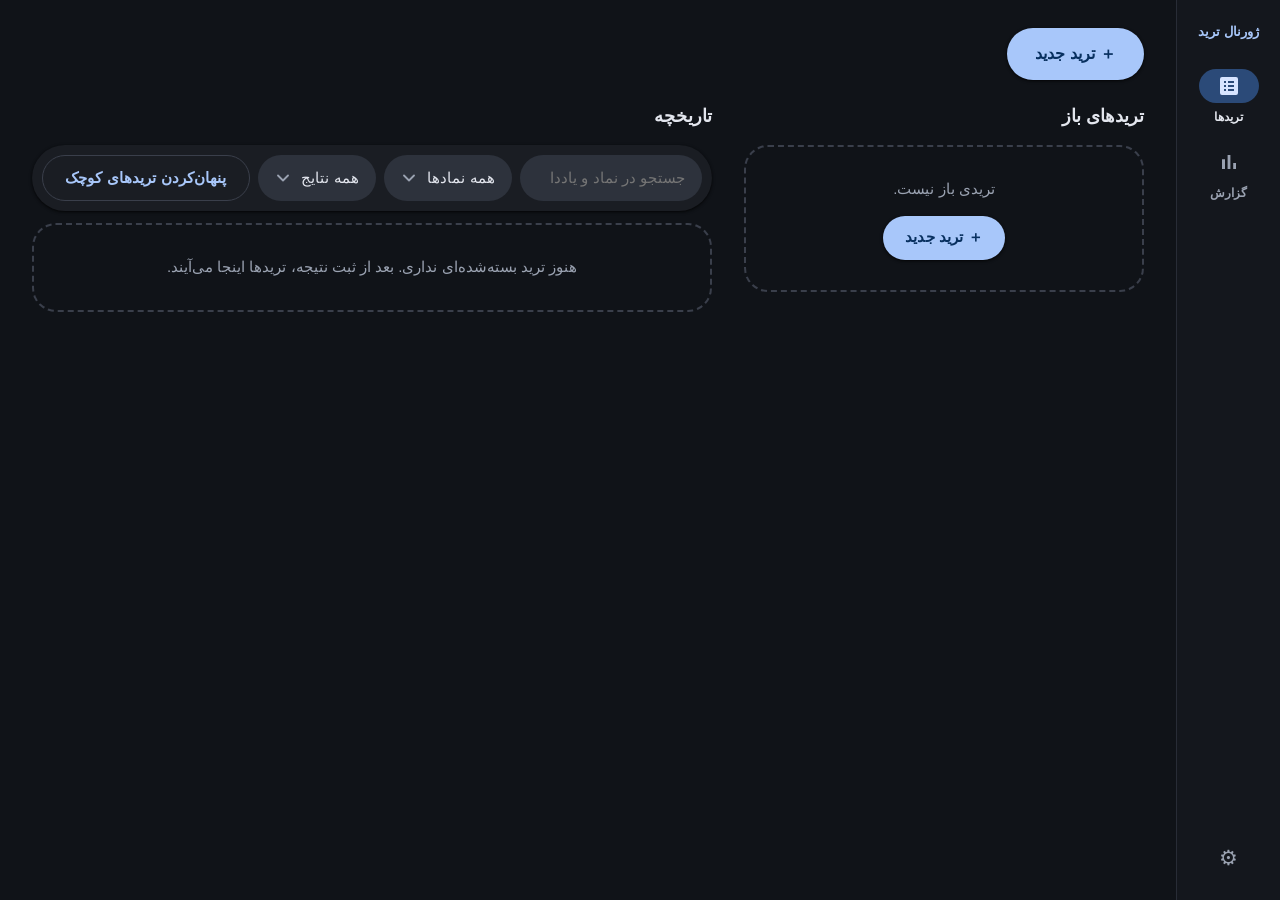
==== index.html @ 68fe4fac "Add files via upload" ====
<!DOCTYPE html>
<html lang="fa" dir="rtl">
<head>
<meta charset="UTF-8">
<meta name="theme-color" content="#101318">
<meta name="viewport" content="width=device-width, initial-scale=1">
<title>ژورنال ترید</title>
    <link rel="manifest" href="manifest.json" />
    <meta name="theme-color" content="#111318" />
    <meta name="mobile-web-app-capable" content="yes" />
    <meta name="apple-mobile-web-app-capable" content="yes" />
    <meta name="apple-mobile-web-app-title" content="ژورنال ترید" />
    <link rel="icon" type="image/png" href="logo-192.png" />
    <link rel="apple-touch-icon" href="logo-192.png" />
<style>
:root{
  /* Material 3 dark — token names kept so the JS keeps working */
  --bg:#101318; --s1:#1a1d23; --s2:#232730; --s3:#2d323c; --line:#3a3f4b; --ink:#e3e6ee; --mute:#9aa2b1;
  --gold:#a8c7fa; --on-gold:#08305f; --pc:#2b4a78; --on-pc:#d7e4ff;
  --win:#45c8a3; --loss:#f0707a; --be:#9aa4b2;
  --win-c:#143a30; --loss-c:#4a1f24;
  --e1:0 1px 2px rgba(0,0,0,.5),0 1px 3px 1px rgba(0,0,0,.25);
  --e2:0 1px 2px rgba(0,0,0,.5),0 2px 6px 2px rgba(0,0,0,.28);
  --e3:0 4px 8px 3px rgba(0,0,0,.32),0 1px 3px rgba(0,0,0,.5);
}
*{box-sizing:border-box;margin:0}
html{color-scheme:dark}
body{background:var(--bg);color:var(--ink);font:15px/1.65 "Vazirmatn","Vazir","IRANSansX","Segoe UI",Tahoma,sans-serif;-webkit-text-size-adjust:100%}
body.lock{overflow:hidden}
button,input,select,textarea{font:inherit;color:inherit}
button{cursor:pointer;-webkit-tap-highlight-color:transparent}
:focus-visible{outline:2px solid var(--gold);outline-offset:2px}
.num{font-variant-numeric:tabular-nums;unicode-bidi:isolate;white-space:nowrap}
.pos{color:var(--win)}.neg{color:var(--loss)}.zero{color:var(--mute)}
.mute{color:var(--mute)}.grow{flex:1}.pad{padding:10px 0}
h2{font-size:1.1rem;font-weight:700;margin:0 0 14px;display:flex;align-items:center;gap:8px}
h3{font-size:1rem;font-weight:700;margin:18px 0 8px}
h4{font-size:.85rem;font-weight:600;color:var(--mute);margin:14px 0 8px}
.count{font-size:.78rem;color:var(--mute);font-weight:500}

/* ---------- top app bar ---------- */
.top{position:sticky;top:0;z-index:20;display:flex;align-items:center;gap:16px;padding:10px 20px;background:rgba(16,19,24,.92);backdrop-filter:blur(14px);box-shadow:0 1px 0 var(--line)}
.top h1{font-size:1.1rem;font-weight:700;color:var(--ink)}
.tabs{display:flex;gap:6px;flex:1}
.tab{background:transparent;border:0;padding:0 18px;min-height:40px;border-radius:999px;color:var(--mute);font-weight:600;transition:background .15s,color .15s}
.tab:hover{background:rgba(227,230,238,.08)}
.tab.on{background:var(--pc);color:var(--on-pc)}
.icon{width:44px;height:44px;border-radius:50%;border:0;background:transparent;color:var(--mute);font-size:1.15rem;display:inline-grid;place-items:center;transition:background .15s}
.icon:hover{background:rgba(227,230,238,.10);color:var(--ink)}
.icon.sm{width:36px;height:36px;font-size:.9rem}
main{max-width:1000px;margin:0 auto;padding:22px 20px 96px}
section{margin-bottom:30px}

/* ---------- buttons: fully rounded ---------- */
.btn{min-height:44px;padding:0 22px;border-radius:999px;border:0;background:var(--s3);color:var(--ink);font-weight:600;letter-spacing:.1px;display:inline-flex;align-items:center;justify-content:center;gap:8px;transition:background .15s,box-shadow .15s,transform .1s}
.btn:hover{background:#383e4a}
.btn:active{transform:scale(.98)}
.btn.primary{background:var(--gold);color:var(--on-gold);font-weight:700;box-shadow:var(--e1)}
.btn.primary:hover{background:#b9d2fb;box-shadow:var(--e2)}
.btn.ghost{background:transparent;border:1px solid var(--line);color:var(--gold)}
.btn.ghost:hover{background:rgba(168,199,250,.10)}
.btn.danger{background:transparent;border:1px solid rgba(240,112,122,.45);color:var(--loss)}
.btn.danger:hover{background:rgba(240,112,122,.10)}
.btn.big{min-height:52px;font-size:1rem;padding:0 28px}
.btn.small{min-height:36px;padding:0 16px;font-size:.82rem}
.btn:disabled{opacity:.38;cursor:not-allowed;box-shadow:none}
.bar{margin-bottom:22px}

/* ---------- ticket cards (open trades) ---------- */
.tickets{display:grid;grid-template-columns:repeat(auto-fill,minmax(310px,1fr));gap:14px}
.ticket{position:relative;overflow:hidden;background:var(--s1);border-radius:24px;box-shadow:var(--e1);padding:18px 20px 16px;display:flex;flex-direction:column;gap:14px;transition:box-shadow .18s,background .18s}
.ticket::before{content:"";position:absolute;top:0;bottom:0;right:0;width:6px;background:var(--be)}
.ticket.buy::before{background:var(--win)}
.ticket.sell::before{background:var(--loss)}
.ticket:hover{box-shadow:var(--e2);background:#1e2128}
.tk-head{display:flex;align-items:center;gap:10px;cursor:pointer}
.sym{font-size:1.15rem;font-weight:700;letter-spacing:.3px;font-family:"Segoe UI",Tahoma,sans-serif}
.dir{font-size:.78rem;font-weight:700;padding:3px 12px;border-radius:999px;background:var(--s3)}
.dir.buy,.ticket.buy .dir{color:var(--win);background:var(--win-c)}
.dir.sell,.ticket.sell .dir{color:var(--loss);background:var(--loss-c)}
.ents{display:flex;flex-wrap:wrap;gap:8px;min-height:32px;align-items:center}
.ent{background:var(--s3);border:0;border-radius:999px;padding:3px 13px;font-size:.8rem;display:inline-flex;gap:8px;align-items:center}
.ent.live{background:transparent;border:1px dashed var(--gold);color:var(--gold)}
.ent.win{background:var(--win-c)}.ent.loss{background:var(--loss-c)}
.tk-foot{display:flex;flex-wrap:wrap;gap:8px;align-items:center}
.tk-foot time{font-size:.78rem;color:var(--mute);margin-inline-start:auto}
.ring{--p:0;width:36px;height:36px;border-radius:50%;display:grid;place-items:center;background:conic-gradient(var(--gold) calc(var(--p)*1%),var(--s3) 0);flex:none}
.ring i{font-style:normal;width:28px;height:28px;border-radius:50%;background:var(--s1);display:grid;place-items:center;font-size:.66rem;font-weight:700;font-variant-numeric:tabular-nums}
.empty{border:2px dashed var(--line);border-radius:24px;padding:30px;text-align:center;color:var(--mute)}
.empty .btn{margin-top:14px}

/* ---------- history ---------- */
.tools{display:flex;flex-wrap:wrap;gap:8px;margin-bottom:16px;padding:10px;background:var(--s1);border-radius:999px;box-shadow:var(--e1)}
.tools input{flex:1;min-width:160px}
input,select,textarea{background:var(--s2);border:1px solid transparent;border-radius:14px;min-height:46px;padding:6px 16px;width:100%;transition:border-color .15s,box-shadow .15s}
.tools input,.tools select{border-radius:999px;background-color:var(--s3)}
.tools select{width:auto}
/* custom chevron so the arrow keeps a comfortable distance from the edge (RTL: it sits on the left) */
select{appearance:none;-webkit-appearance:none;padding-inline-end:42px;background-image:url("data:image/svg+xml,%3Csvg xmlns='http://www.w3.org/2000/svg' viewBox='0 0 12 8'%3E%3Cpath d='M1 1.5l5 5 5-5' fill='none' stroke='%239aa2b1' stroke-width='1.8' stroke-linecap='round' stroke-linejoin='round'/%3E%3C/svg%3E");background-repeat:no-repeat;background-position:left 18px center;background-size:12px 8px}
input:focus,select:focus,textarea:focus{outline:none;border-color:var(--gold);box-shadow:0 0 0 1px var(--gold)}
.dayh{display:flex;justify-content:space-between;font-size:.82rem;font-weight:600;color:var(--mute);padding:18px 10px 8px}
.row{display:flex;align-items:center;gap:12px;padding:12px 16px;margin-bottom:8px;background:var(--s1);border-radius:18px;box-shadow:var(--e1);cursor:pointer;flex-wrap:wrap;transition:background .15s,box-shadow .15s}
.row:hover{background:#1f232b;box-shadow:var(--e2)}
.rb{width:5px;align-self:stretch;border-radius:3px;background:var(--be)}
.rb.win{background:var(--win)}.rb.loss{background:var(--loss)}
.meta{font-size:.78rem;color:var(--mute)}
.rv{font-weight:700;min-width:72px;text-align:end}
.pv{min-width:70px;text-align:end;color:var(--mute);font-size:.85rem}
.row time{font-size:.78rem;color:var(--mute);min-width:40px;text-align:end}

/* ---------- dialogs ---------- */
.modal{position:fixed;inset:0;z-index:100;background:rgba(3,5,9,.66);backdrop-filter:blur(3px);display:none;align-items:center;justify-content:center;padding:20px}
.modal.open{display:flex}
.sheet{background:var(--s1);border:0;border-radius:28px;width:100%;max-width:640px;max-height:92vh;display:flex;flex-direction:column;box-shadow:var(--e3)}
.sheet.wide{max-width:780px}
.sheet-head{display:flex;align-items:center;gap:10px;padding:18px 22px 10px}
.sheet-head h3{margin:0;flex:1;font-size:1.2rem;font-weight:600}
.sheet-body{padding:4px 22px 20px;overflow-y:auto;overscroll-behavior:contain}
.sheet-foot{display:flex;gap:10px;padding:14px 22px 18px;background:var(--s1);border-radius:0 0 28px 28px;box-shadow:0 -1px 0 var(--line)}
.sheet-foot .btn{flex:1}
.sheet-foot .btn.primary{flex:2}
.fld{margin-top:18px}
.fld>label,.lbl{display:flex;align-items:center;gap:8px;font-size:.82rem;font-weight:600;color:var(--mute);margin-bottom:8px}
.lbl .grow{height:4px;background:var(--s3);border-radius:2px;overflow:hidden;max-width:120px;margin-inline-start:auto}
.lbl .grow i{display:block;height:100%;background:var(--gold);width:0;transition:width .2s}
.inline{display:flex;gap:10px;align-items:center}
.inline select{width:auto;min-width:84px}
.chips{display:flex;flex-wrap:wrap;gap:8px}
.chip{min-height:38px;padding:0 16px;border-radius:999px;border:1px solid var(--line);background:transparent;color:var(--mute);transition:all .12s}
.chip:hover{background:rgba(227,230,238,.06)}
.chip.on{background:var(--pc);border-color:transparent;color:var(--on-pc)}
.chips.sm .chip{min-height:32px;font-size:.82rem;padding:0 13px}
.seg{display:grid;grid-auto-flow:column;grid-auto-columns:1fr;gap:8px}
.opt{min-height:50px;border-radius:999px;border:1px solid var(--line);background:transparent;font-weight:600;color:var(--mute);transition:all .12s}
.opt:hover{background:rgba(227,230,238,.06)}
.opt.on{color:var(--on-pc);border-color:transparent;background:var(--pc)}
.opt.buy.on,.opt.bull.on{background:var(--win-c);color:var(--win)}
.opt.sell.on,.opt.bear.on{background:var(--loss-c);color:var(--loss)}
.sub{font-size:.78rem;color:var(--mute);margin:12px 0 6px}
.quick{display:flex;gap:8px;flex-wrap:wrap;margin-top:10px}
.q{min-height:36px;min-width:52px;padding:0 14px;border-radius:999px;border:0;background:var(--s3);font-size:.85rem;font-variant-numeric:tabular-nums}
.q:hover{background:#383e4a}
.q{direction:ltr;unicode-bidi:isolate}
.two{display:grid;grid-template-columns:1fr 1fr;gap:12px}
.rbox{border:0;border-radius:22px;padding:16px;margin-top:14px;background:var(--s2)}
.rbox>.rh{display:flex;gap:8px;align-items:center;font-weight:600;margin-bottom:10px}
.rinput{font-size:1.6rem;font-weight:700;text-align:center;direction:ltr;min-height:60px;background:var(--s3)}
.pctline{text-align:center;color:var(--mute);font-size:.85rem;margin-top:8px}
details.more summary{cursor:pointer;color:var(--mute);font-size:.85rem;padding:8px 0}
textarea{min-height:80px;resize:vertical;border-radius:18px}

/* ---------- trade detail ---------- */
.sumbar{display:grid;grid-template-columns:repeat(4,1fr);gap:10px;margin:14px 0}
.sumbar div{background:var(--s2);border-radius:18px;padding:12px 14px}
.sumbar small{display:block;color:var(--mute);font-size:.72rem}
.sumbar b{font-size:1.1rem}
.tags{display:flex;flex-wrap:wrap;gap:6px}
.tag{background:var(--s3);border:0;border-radius:999px;padding:3px 12px;font-size:.78rem}
.dsec{padding:14px 16px;margin-top:10px;background:var(--s2);border-radius:20px}
.dsec:last-child{border:0}
.dsec h5{font-size:.82rem;font-weight:600;color:var(--gold);margin-bottom:8px}
.kv{display:flex;flex-wrap:wrap;gap:4px 18px;font-size:.88rem;margin-bottom:6px}
.kv span span{color:var(--mute)}
.ebox{border:0;border-radius:16px;padding:12px 14px;margin-top:8px;background:var(--s3)}
.ebox .acts{display:flex;gap:6px;margin-top:10px;flex-wrap:wrap}

/* ---------- settings ---------- */
.stabs{display:flex;gap:6px;margin-top:8px}
.stabs button{background:transparent;border:0;padding:0 16px;min-height:38px;border-radius:999px;color:var(--mute);font-weight:600}
.stabs button.on{background:var(--pc);color:var(--on-pc)}
.pane{display:none}.pane.on{display:block}
.li{display:flex;align-items:center;gap:8px;margin-bottom:8px}
.li input{flex:1}
.li.off input{opacity:.45}
.sw{width:52px;height:32px;border-radius:999px;border:2px solid var(--mute);background:var(--s3);position:relative;flex:none;padding:0;transition:background .15s,border-color .15s}
.sw i{position:absolute;top:50%;transform:translateY(-50%);inset-inline-start:6px;width:14px;height:14px;border-radius:50%;background:var(--mute);transition:all .15s}
.sw.on{background:var(--gold);border-color:var(--gold)}
.sw.on i{inset-inline-start:24px;width:20px;height:20px;background:var(--on-gold)}
.ed{margin-top:8px}
.dbtns{display:flex;flex-direction:column;gap:10px;margin-top:14px}
.cl{background:var(--s2);border-radius:20px;padding:10px 14px 14px;margin-bottom:12px}
.li.lst-name input{font-weight:700}
.caret{transition:transform .15s}
.cl.closed .caret{transform:rotate(90deg)}
.cl.closed .cl-items,.cl.closed>.btn{display:none}
.cl-items{margin:8px 0 10px;margin-inline-start:18px;padding-inline-start:14px;border-inline-start:2px solid var(--line)}
.li.child{position:relative}
.li.child::before{content:"";position:absolute;inset-inline-start:-14px;top:50%;width:12px;border-top:2px solid var(--line)}
.sw:disabled{opacity:.4;cursor:not-allowed}
.tabbar{display:flex;gap:2px;overflow-x:auto;scrollbar-width:none;border-bottom:1px solid var(--line);margin-bottom:14px}
.tabbar::-webkit-scrollbar{display:none}
.tb{flex:none;min-height:44px;padding:0 18px;border:0;border-bottom:3px solid transparent;margin-bottom:-1px;border-radius:12px 12px 0 0;background:none;color:var(--mute);font-weight:600;transition:color .15s,background .15s}
.tb:hover{background:rgba(227,230,238,.06)}
.tb.on{color:var(--gold);border-bottom-color:var(--gold)}
.lst-title{display:flex;gap:8px;align-items:baseline;font-size:.88rem;font-weight:700;margin:16px 0 6px}

/* ---------- report ---------- */
.rfilters{display:flex;flex-wrap:wrap;gap:8px;margin-bottom:18px;align-items:center}
.rfilters select{width:auto;border-radius:999px;background-color:var(--s3)}
.kpis{display:grid;grid-template-columns:repeat(4,1fr);gap:10px}
.kpi{background:var(--s1);border-radius:20px;box-shadow:var(--e1);padding:14px 16px}
.kpi small{display:block;color:var(--mute);font-size:.74rem;margin-bottom:2px}
.kpi b{font-size:1.28rem;font-weight:700}
.kpi.main{background:var(--pc)}
.kpi.main small{color:var(--on-pc);opacity:.8}
.kpi.main b{font-size:1.6rem}
details.sec{background:var(--s1);border-radius:28px;box-shadow:var(--e1);margin-top:16px;padding:6px 20px 18px}
details.sec>summary{cursor:pointer;font-weight:700;font-size:1.05rem;padding:12px 0;list-style:none;display:flex;gap:8px;align-items:center}
details.sec>summary::-webkit-details-marker{display:none}
details.sec>summary::before{content:"▾";color:var(--gold);font-size:.9rem;transition:transform .15s}
details.sec:not([open])>summary::before{transform:rotate(90deg)}
.hint{font-size:.8rem;color:var(--mute);margin:-2px 0 10px}
.chartbox{position:relative;height:290px;background:var(--s2);border:0;border-radius:20px}
.chartbox canvas{display:block;width:100%;height:100%}
.tip{position:absolute;top:8px;z-index:2;pointer-events:none;background:var(--s3);border-radius:999px;padding:4px 12px;font-size:.78rem;display:none;white-space:nowrap;box-shadow:var(--e2)}
.xh{position:absolute;top:0;bottom:0;width:1px;background:rgba(227,230,238,.25);pointer-events:none;display:none}
.ins{list-style:none;padding:0;display:grid;gap:8px}
.ins li{display:flex;gap:10px;align-items:flex-start;padding:12px 16px;border-radius:18px;background:var(--s2);border:0;font-size:.9rem}
.ins li::before{content:"";width:8px;height:8px;border-radius:50%;margin-top:9px;flex:none;background:var(--mute)}
.ins li.good::before{background:var(--win)}.ins li.bad::before{background:var(--loss)}
.heatwrap{display:flex;gap:8px;direction:rtl}
.heatl{display:grid;grid-template-rows:repeat(7,1fr);gap:4px;font-size:.66rem;color:var(--mute);text-align:center}
.heat{display:grid;grid-template-rows:repeat(7,1fr);grid-auto-flow:column;grid-auto-columns:1fr;gap:4px;flex:1}
.hc{aspect-ratio:1;border-radius:5px;background:var(--s2);min-width:12px}
.hc.fut{background:transparent}
.bd{display:grid;gap:2px}
.bd-row{display:grid;grid-template-columns:minmax(90px,150px) 1fr 76px minmax(210px,auto);gap:10px;align-items:center;padding:8px 0;border-bottom:1px solid rgba(58,63,75,.5);font-size:.86rem}
.bd-row.low{opacity:.55}
.bd-bar{height:10px;background:var(--s3);border-radius:5px;overflow:hidden}
.bd-bar i{display:block;height:100%;border-radius:5px}
.bd-bar i.p{background:var(--win)}.bd-bar i.n{background:var(--loss)}
.bd-v{font-weight:700;text-align:end}
.bd-m{display:flex;gap:12px;color:var(--mute);font-size:.78rem;justify-content:flex-end}
.tblw{overflow-x:auto}
.tbl{width:100%;border-collapse:collapse;font-size:.85rem}
.tbl th{font-weight:600;color:var(--mute);font-size:.74rem;text-align:start;padding:8px;border-bottom:1px solid var(--line);white-space:nowrap}
.tbl td{padding:9px 8px;border-bottom:1px solid rgba(58,63,75,.5)}
.tbl tr.low td{opacity:.55}
.tbl tr.base td{color:var(--mute)}
.two-col{display:grid;grid-template-columns:1fr 1fr;gap:26px}
.pair{display:grid;grid-template-columns:1fr 1fr;gap:10px}
.pair div{background:var(--s2);border-radius:18px;padding:12px 16px}
.pair small{display:block;color:var(--mute);font-size:.74rem}
.pair b{font-size:1.15rem}

#toast{position:fixed;bottom:24px;left:50%;transform:translateX(-50%) translateY(20px);background:var(--s3);border:0;color:var(--ink);padding:12px 22px;border-radius:999px;box-shadow:var(--e3);opacity:0;pointer-events:none;transition:all .2s;z-index:200;font-size:.88rem}
#toast.show{opacity:1;transform:translateX(-50%) translateY(0)}

@media(max-width:700px){
  main{padding:14px 12px 96px}
  .top{padding:6px 10px;gap:8px}
  .tickets{grid-template-columns:1fr}
  .tools{border-radius:24px}
  .modal{padding:0;align-items:flex-end}
  .sheet,.sheet.wide{max-width:none;max-height:96vh;border-radius:28px 28px 0 0}
  .sheet-foot{border-radius:0}
  .kpis{grid-template-columns:repeat(2,1fr)}
  .sumbar{grid-template-columns:repeat(2,1fr)}
  .bd-row{grid-template-columns:minmax(70px,110px) 1fr 70px}
  .bd-m{grid-column:1/-1;justify-content:flex-start}
  .two,.two-col{grid-template-columns:1fr}
  .tools input{flex-basis:100%}
  .tools select{flex:1}
  .btn.big{width:100%}
  details.sec{padding:4px 14px 14px;border-radius:24px}
}
@media(prefers-reduced-motion:reduce){*{transition:none!important}}

/* ===== Navigation: side rail on wide screens, bottom bar on narrow ===== */
.top{backdrop-filter:none}
.tab{display:flex;flex-direction:column;align-items:center;gap:4px;min-width:64px;min-height:0;padding:0;border:0;border-radius:0;background:none;color:var(--mute);font-size:.76rem;font-weight:600;transition:color .15s}
.tab:hover{background:none;color:var(--ink)}
.tab .ti{width:60px;height:34px;border-radius:999px;display:grid;place-items:center;transition:background .2s}
.tab svg{width:24px;height:24px;fill:currentColor}
.tab:hover .ti{background:rgba(227,230,238,.08)}
.tab.on{background:none;color:var(--ink)}
.tab.on .ti{background:var(--pc);color:var(--on-pc)}

/* filter bars as pill cards */
.rfilters{padding:10px;background:var(--s1);border-radius:999px;box-shadow:var(--e1)}
.heatbox{position:relative;max-width:420px}
.hc[data-k]{cursor:pointer}

@media(max-width:799px){
  .top{padding:8px 14px;gap:8px;background:var(--bg)}
  .top h1{flex:1;font-size:1.1rem;color:var(--ink)}
  .tabs{position:fixed;inset-inline:0;bottom:0;z-index:30;justify-content:space-around;gap:0;padding:10px 12px calc(12px + env(safe-area-inset-bottom));background:#1c2027;box-shadow:0 -1px 0 var(--line)}
  .tab{flex:1}
  main{padding:14px 12px 120px}
  #toast{bottom:104px}
  .rfilters{border-radius:24px}
}

@media(min-width:800px){
  .top{position:fixed;inset-block:0;inset-inline-start:0;width:104px;flex-direction:column;align-items:center;gap:6px;padding:22px 8px 18px;background:#14171d;box-shadow:none;border-inline-end:1px solid rgba(58,63,75,.55);z-index:30}
  .top h1{font-size:.82rem;line-height:1.45;text-align:center;color:var(--gold);margin-bottom:22px;padding:0 4px}
  .tabs{flex:1;flex-direction:column;align-items:center;gap:18px}
  .top .icon{width:48px;height:48px;font-size:1.3rem}
  main{max-width:none;margin:0;margin-inline-start:104px;padding:28px max(32px,calc((100vw - 104px - 1480px)/2)) 64px}
  .rfilters{position:sticky;top:14px;z-index:5}
}

/* ===== Large screens: use the width ===== */
@media(min-width:1200px){
  /* trades: open trades pinned in a side column, history gets the wide area.
     Both columns open with the same .col-head and pin at the same offset, so their headings stay level. */
  .trades{--gap:14px;display:grid;grid-template-columns:minmax(340px,400px) minmax(0,1fr);column-gap:32px;align-items:start}
  .trades>.bar{grid-column:1/-1;margin-bottom:8px}
  .col-head{padding-top:var(--gap)}
  .col-open{position:sticky;top:0;max-height:100vh;overflow-y:auto;padding:0 6px 8px;margin-inline:-6px}
  .col-open .tickets{grid-template-columns:1fr}
  .col-hist>.col-head{position:sticky;top:0;z-index:5;padding-bottom:12px;background:var(--bg)}
  .col-hist>.col-head .tools{margin-bottom:0}
  .sheet.wide{max-width:900px}

  /* report: sections flow in two columns */
  .chartbox{height:360px}
  .secs{columns:2;column-gap:18px}
  .secs>details.sec{break-inside:avoid;margin:0 0 18px}
  .secs .bd-row{grid-template-columns:minmax(80px,130px) 1fr 70px}
  .secs .bd-m{grid-column:1/-1;justify-content:flex-start}
  .secs .two-col{grid-template-columns:1fr;gap:6px}
  .kpi b{font-size:1.4rem}
  .kpi.main b{font-size:1.9rem}
}
.tab:focus-visible{border-radius:16px}
.sheet:focus{outline:none}
@media(max-width:700px){.sheet-foot{padding-bottom:calc(18px + env(safe-area-inset-bottom))}}
</style>
</head>
<body>
<header class="top">
  <h1>ژورنال ترید</h1>
  <nav class="tabs">
    <button class="tab on" data-v="trades"><span class="ti"><svg viewBox="0 0 24 24" aria-hidden="true"><path d="M19 3H5a2 2 0 0 0-2 2v14a2 2 0 0 0 2 2h14a2 2 0 0 0 2-2V5a2 2 0 0 0-2-2zM9 17H7v-2h2v2zm0-4H7v-2h2v2zm0-4H7V7h2v2zm8 8h-6v-2h6v2zm0-4h-6v-2h6v2zm0-4h-6V7h6v2z"/></svg></span><span>تریدها</span></button>
    <button class="tab" data-v="report"><span class="ti"><svg viewBox="0 0 24 24" aria-hidden="true"><path d="M5 9.2h3V19H5V9.2zM10.6 5h2.8v14h-2.8V5zm5.6 8H19v6h-2.8v-6z"/></svg></span><span>گزارش</span></button>
  </nav>
  <button class="icon" data-act="settings" aria-label="تنظیمات">⚙</button>
</header>
<main id="view"></main>
<div id="modal" class="modal"></div>
<div id="toast" role="status" aria-live="polite"></div>
<input type="file" id="importFile" accept=".kj,.json,application/json" hidden>
<script>
(function(){'use strict';
/* ============ helpers ============ */
const $ = (s, r = document) => r.querySelector(s);
const $$ = (s, r = document) => [...r.querySelectorAll(s)];
const uid = p => p + '_' + Date.now().toString(36) + Math.random().toString(36).slice(2, 7);
const esc = v => String(v ?? '').replace(/[&<>"']/g, c => ({'&':'&amp;','<':'&lt;','>':'&gt;','"':'&quot;',"'":'&#39;'}[c]));
const clone = o => JSON.parse(JSON.stringify(o));
const pad = n => String(n).padStart(2, '0');
const round2 = x => Math.round(x * 100) / 100;
const fmtLocal = d => `${d.getFullYear()}-${pad(d.getMonth()+1)}-${pad(d.getDate())}T${pad(d.getHours())}:${pad(d.getMinutes())}`;
const nowLocal = () => fmtLocal(new Date());
const toKey = d => fmtLocal(d).slice(0, 10);
const hhmm = s => (s || '').slice(11, 16);
const parseT = s => new Date(s);
const faDay = key => { const [y, m, d] = key.split('-').map(Number); return new Intl.DateTimeFormat('fa-IR-u-ca-persian', {weekday:'long', day:'numeric', month:'long'}).format(new Date(y, m-1, d)); };
const faMonth = key => { const [y, m] = key.split('-').map(Number); return new Intl.DateTimeFormat('fa-IR-u-ca-persian', {month:'long', year:'numeric'}).format(new Date(y, m-1, 15)); };
const WEEK = ['شنبه','یکشنبه','دوشنبه','سه‌شنبه','چهارشنبه','پنجشنبه','جمعه'];
const persianWd = d => (d.getDay() + 1) % 7;            // 0 = شنبه
const toNum = s => { const t = String(s ?? '').replace(/[۰-۹]/g, c => '۰۱۲۳۴۵۶۷۸۹'.indexOf(c)).replace(/[٠-٩]/g, c => '٠١٢٣٤٥٦٧٨٩'.indexOf(c)).replace(/[٫،,]/g, '.').replace(/[−–]/g, '-').trim(); return t === '' || t === '-' || t === '+' ? NaN : Number(t); };
const sgn = x => x > 0 ? 'pos' : x < 0 ? 'neg' : 'zero';
const N = (txt, x) => `<span class="num ${x === undefined ? '' : sgn(x)}" dir="ltr">${txt}</span>`;
const fmtR = x => (x > 0 ? '+' : '') + round2(x).toFixed(2) + 'R';
const fmtP = x => (x > 0 ? '+' : '') + round2(x).toFixed(2) + '%';
const fmtDur = m => m < 60 ? `${Math.round(m)} دقیقه` : `${Math.floor(m/60)} ساعت${Math.round(m%60) ? ' و ' + Math.round(m%60) + ' دقیقه' : ''}`;

const DIR = {Buy:'خرید', Sell:'فروش'};
const VIEW = {Bullish:'صعودی', Bearish:'نزولی', Neutral:'خنثی'};
const EXIT = {SL:'حد ضرر', TP:'حد سود', Trail:'تریل استاپ', Early:'خروج زودهنگام', Manual:'دستی'};
const HTF = ['M15','M30','H1','H2','H4','D1','W1','MN'];
const ATF = ['M5','M15','M30','H1','H2','H4'];
const ETF = ['M1','M5','M15','M30','H1'];

/* ============ defaults ============ */
const STAGES = ['analysis', 'entry'];
const mk = arr => arr.map(([id, label]) => ({id, label, active: true}));
const DEFAULTS = () => ({
  /* nothing predefined here: the user builds the checklists; the demo data brings its own samples */
  checklists: {analysis: [], entry: []},
  psychology: {
    before: mk([['before-fomo','ترس از دست دادن فرصت'],['before-entry-fear','ترس از ورود'],['before-doubt-anxiety','تردید / اضطراب'],['before-excitement','هیجان'],['before-greed','طمع'],['before-haste','عجله'],['before-previous-trades','تاثیر معاملات قبل']]),
    during: mk([['during-stress','استرس'],['during-loss-fear','ترس از ضرر'],['during-profit-fear','ترس از دست دادن سود'],['during-greed','طمع'],['during-manipulation','دستکاری معامله'],['during-emotional-entry','ورود هیجانی'],['during-revenge','انتقام'],['early-entry','ورود زودهنگام']]),
    after: mk([['after-false-confidence','اعتماد به نفس کاذب'],['after-disappointed','ناامید / ناراحت'],['after-emotional-exit','خروج احساسی'],['after-revenge','انتقام']])
  },
  noiseThreshold: 0.3,
  symbols: [],
  last: {risk: 1, higherTF: 'H4', analysisTF: 'H1', entryTF: 'M5', lists: {analysis: '', entry: ''}}
});

/* ============ storage (IndexedDB + localStorage mirror) ============ */
const Store = {
  key: 'kid-journal-v3' /* name kept so existing data is still found; the schema version lives in snapshot.v */, db: null,
  async init() {
    try {
      this.db = await new Promise((res, rej) => {
        const r = indexedDB.open('kid-journal-v3', 1);
        r.onupgradeneeded = () => r.result.createObjectStore('kv');
        r.onsuccess = () => res(r.result);
        r.onerror = () => rej(r.error);
      });
    } catch (e) { this.db = null; }
  },
  async load() {
    let a = null, b = null;
    if (this.db) {
      try {
        a = await new Promise((res, rej) => { const r = this.db.transaction('kv').objectStore('kv').get('data'); r.onsuccess = () => res(r.result); r.onerror = () => rej(r.error); });
      } catch (e) {}
    }
    try { const s = localStorage.getItem(this.key); if (s) b = JSON.parse(s); } catch (e) {}
    if (a && b) return (b.savedAt || 0) > (a.savedAt || 0) ? b : a;   // newest copy wins
    return a || b || null;
  },
  async save(data) {
    let ok = false;
    try { localStorage.setItem(this.key, JSON.stringify(data)); ok = true; } catch (e) {}
    if (this.db) {
      try {
        await new Promise((res, rej) => { const tx = this.db.transaction('kv', 'readwrite'); tx.objectStore('kv').put(data, 'data'); tx.oncomplete = () => res(); tx.onerror = () => rej(tx.error); tx.onabort = () => rej(tx.error); });
        ok = true;
      } catch (e) {}
    }
    return ok;
  }
};

/* ============ state ============ */
const SCHEMA = 4;
let S = {trades: [], settings: DEFAULTS()};
let saveTimer = null;
const snapshot = () => ({v: SCHEMA, savedAt: Date.now(), trades: S.trades, settings: S.settings});
function persist() {
  clearTimeout(saveTimer);
  saveTimer = setTimeout(async () => { if (!(await Store.save(snapshot()))) toast('ذخیره‌سازی ناموفق بود. از پشتیبان‌گیری استفاده کن'); }, 120);
}
window.addEventListener('pagehide', () => { try { localStorage.setItem(Store.key, JSON.stringify(snapshot())); } catch (e) {} });

function normTrade(t, firstList) {
  const base = t.openedAt || nowLocal();
  return {
    id: t.id || uid('t'), symbol: t.symbol || '', direction: t.direction || '', higherView: t.higherView || '',
    higherTF: t.higherTF || '', analysisTF: t.analysisTF || '',
    listId: t.listId ?? t.lists?.analysis ?? firstList('analysis'),   /* t.lists: shape of an earlier build */
    checks: Array.isArray(t.checks) ? t.checks : (t.checks?.analysis || []),   /* v3 stored {higher, analysis}; the higher-TF checklist no longer exists */
    psychBefore: t.psychBefore || [], note: t.note || '', openedAt: base,
    score: typeof t.score === 'number' ? t.score : null, demo: !!t.demo, createdAt: t.createdAt || base,
    entries: (t.entries || []).map(e => ({
      id: e.id || uid('e'), openedAt: e.openedAt || base, risk: Number(e.risk) > 0 ? Number(e.risk) : 1, tf: e.tf || '',
      listId: e.listId ?? firstList('entry'), checks: e.checks || [], score: typeof e.score === 'number' ? e.score : null, psychDuring: e.psychDuring || [],
      resultR: (e.resultR === null || e.resultR === undefined || e.resultR === '') ? null : Number(e.resultR),
      closedAt: e.closedAt || '', exitReason: e.exitReason || '', psychAfter: e.psychAfter || []
    }))
  };
}
const normItems = (arr, prefix) => arr.map(x => ({id: x.id || uid(prefix), label: String(x.label || 'بدون نام'), active: x.active !== false}));
/* accepts the current shape (a list of checklists) and the older v3 shape (one flat list of items per stage) */
const normLists = (arr, stage) => arr.length && arr.every(x => !Array.isArray(x.items))
  ? [{id: 'cl-' + stage, label: 'چک‌لیست اصلی', active: true, items: normItems(arr, 'i')}]
  : arr.map(l => ({id: l.id || uid('cl'), label: String(l.label || 'بدون نام'), active: l.active !== false, ...(l.demo && {demo: true}), items: normItems(l.items || [], 'i')}));
function normalize(raw) {
  const base = DEFAULTS(), s = raw?.settings || {};
  STAGES.forEach(k => { if (Array.isArray(s.checklists?.[k])) base.checklists[k] = normLists(s.checklists[k], k); });
  ['before','during','after'].forEach(k => { if (Array.isArray(s.psychology?.[k])) base.psychology[k] = normItems(s.psychology[k], 'ps'); });
  base.noiseThreshold = Number(s.noiseThreshold) > 0 ? Number(s.noiseThreshold) : 0.3;
  if (Array.isArray(s.symbols) && s.symbols.length) base.symbols = s.symbols;
  if (s.last) Object.assign(base.last, s.last);
  const firstList = stage => base.checklists[stage][0]?.id ?? '';
  /* trades stored in the old {higher, analysis} shape had the removed higher-TF checklist mixed into their score: rescore them once */
  const trades = (raw?.trades || []).map(t => {
    const n = normTrade(t, firstList);
    if (!Array.isArray(t.checks)) n.score = ratio(tallyIn(base.checklists.analysis, n.listId, new Set(n.checks)));
    return n;
  });
  return {trades, settings: base};
}
/* converts a backup made by the previous (wizard) version */
function migrateOld(p) {
  const trades = p.trades.map(o => {
    const openedAt = (o.date || toKey(new Date())) + 'T' + (o.time || '00:00');
    return {
      id: o.id || uid('t'), symbol: o.symbol, direction: o.direction, higherView: o.higherView, higherTF: o.higherTF, analysisTF: o.analysisTF,
      checks: {higher: o.higherChecklist || [], analysis: o.analysisChecklist || []}, psychBefore: o.psychology?.before || [],
      note: o.note || '', openedAt, score: null,
      entries: (o.entries || []).map(e => {
        const done = !!e.result || Number(e.resultR) !== 0;
        return {id: uid('e'), openedAt, risk: e.riskPercent, tf: e.entryTF, checks: e.entryChecklist || [], score: null,
          psychDuring: e.psychology?.during || [], resultR: done ? (Number(e.resultR) || 0) : null, closedAt: done ? openedAt : '',
          exitReason: e.exitReason || '', psychAfter: e.psychology?.after || []};
      })
    };
  });
  return normalize({trades, settings: p.settings});
}

/* ============ trade helpers ============ */
const entryClosed = e => e.resultR !== null && e.resultR !== undefined;
const isClosed = t => t.entries.length > 0 && t.entries.every(entryClosed);
const tR = t => round2(t.entries.reduce((a, e) => a + (entryClosed(e) ? e.resultR : 0), 0));
const tPct = t => round2(t.entries.reduce((a, e) => a + (entryClosed(e) ? e.resultR * e.risk : 0), 0));
const closeTime = t => t.entries.reduce((m, e) => e.closedAt && e.closedAt > m ? e.closedAt : m, '') || t.openedAt;
const isSmall = t => { const r = Math.abs(tR(t)); return r !== 0 && r < S.settings.noiseThreshold; };
const getTrade = id => S.trades.find(t => t.id === id);
const cls = r => r > 0 ? 'win' : r < 0 ? 'loss' : 'be';
/* ----- checklists: a trade (or entry) uses exactly one checklist per stage ----- */
const findList = (stage, id) => S.settings.checklists[stage].find(l => l.id === id);
const activeLists = stage => S.settings.checklists[stage].filter(l => l.active !== false);
const listName = (stage, id) => findList(stage, id)?.label;
const defaultListId = stage => { const open = activeLists(stage); return (open.find(l => l.id === S.settings.last.lists?.[stage]) || open[0])?.id ?? ''; };
/* ticked / total, measured only against the chosen checklist's active items */
const tallyIn = (lists, listId, ids) => {
  const items = (lists.find(l => l.id === listId)?.items || []).filter(i => i.active !== false);
  return {done: items.filter(i => ids.has(i.id)).length, total: items.length};
};
const tally = (stage, listId, ids) => tallyIn(S.settings.checklists[stage], listId, ids);
const ratio = ({done, total}) => total ? done / total : null;
const tradeScore = (listId, ids) => ratio(tally('analysis', listId, ids));
const entryScore = (listId, ids) => ratio(tally('entry', listId, ids));
const labelMap = () => {
  const m = {}, {checklists, psychology} = S.settings;
  Object.values(checklists).flat().forEach(l => l.items.forEach(i => m[i.id] = i.label));
  Object.values(psychology).flat().forEach(i => m[i.id] = i.label);
  return m;
};
/* a settings path is "section.key" (an array) or "checklists.stage.listId" (the items of one checklist) */
const ownerOf = path => { const [a, b, c] = path.split('.'); return c ? S.settings[a][b].find(l => l.id === c) : null; };   /* the checklist that owns an item path */
const getList = path => { const [a, b] = path.split('.'); return ownerOf(path)?.items ?? S.settings[a][b]; };
const itemsFor = (list, sel) => list.filter(i => i.active !== false || sel.has(i.id));
const listTag = (stage, id) => { const n = listName(stage, id); return n ? ` <span class="mute">(${esc(n)})</span>` : ''; };

/* ============ small UI utils ============ */
let toastTimer;
function toast(msg) { const t = $('#toast'); t.textContent = msg; t.classList.add('show'); clearTimeout(toastTimer); toastTimer = setTimeout(() => t.classList.remove('show'), 2200); }
const ring = s => `<span class="ring" style="--p:${Math.round(s*100)}" title="پایبندی به چک‌لیست"><i>${Math.round(s*100)}</i></span>`;
const chipsHTML = (items, sel, group, sm) => `<div class="chips${sm ? ' sm' : ''}" data-group="${group}">` + (items.length ? items.map(i => `<button type="button" class="chip${sel.has(i.id) ? ' on' : ''}" data-id="${i.id}">${esc(i.label)}</button>`).join('') : '<span class="mute">آیتمی تعریف نشده (از تنظیمات اضافه کن)</span>') + '</div>';
const segHTML = (name, opts, cur) => `<div class="seg" data-seg="${name}">` + opts.map(([v, l, c]) => `<button type="button" class="opt ${c || ''}${cur === v ? ' on' : ''}" data-val="${v}">${l}</button>`).join('') + '</div>';
/* checklist picker: choose one checklist for a stage, then tick its items */
function stageInner(stage, listId, sel) {
  const lists = S.settings.checklists[stage].filter(l => l.active !== false || l.id === listId), cur = lists.find(l => l.id === listId);
  if (!lists.length) return '<span class="mute">چک‌لیستی تعریف نشده (از تنظیمات اضافه کن)</span>';
  const pick = `<div class="tabbar" role="tablist" data-pick="${stage}">${lists.map(l => `<button type="button" role="tab" aria-selected="${l.id === listId}" class="tb${l.id === listId ? ' on' : ''}" data-id="${l.id}">${esc(l.label)}</button>`).join('')}</div>`;
  return pick + (cur ? chipsHTML(itemsFor(cur.items, sel), sel, stage) : '<span class="mute">یک چک‌لیست انتخاب کن</span>');
}
const stageBox = (stage, listId, sel) => `<div id="stage-${stage}">${stageInner(stage, listId, sel)}</div>`;
function switchList(stage, listId, sel) { sel.clear(); $('#stage-' + stage).innerHTML = stageInner(stage, listId, sel); }
const paintCount = ({done, total}) => { $('#cnt').textContent = `${done} از ${total}`; $('#cntbar').style.width = (total ? done / total * 100 : 0) + '%'; };
const selHTML = (id, opts, cur) => `<select id="${id}">` + opts.map(o => `<option${o === cur ? ' selected' : ''}>${o}</option>`).join('') + '</select>';

/* ============ sheet (modal) system ============ */
let ctx = null;
let lastFocus = null;
function openSheet(html, c, wide) {
  closeSheet(); ctx = c || {};
  lastFocus = document.activeElement;
  const m = $('#modal');
  m.innerHTML = `<div class="sheet${wide ? ' wide' : ''}" role="dialog" aria-modal="true" tabindex="-1">${html}</div>`;
  m.classList.add('open'); document.body.classList.add('lock');
  ctx.onMount && ctx.onMount();
  const sh = $('.sheet', m); if (sh) sh.focus({preventScroll: true});
}
function closeSheet() {
  const m = $('#modal'), was = m.classList.contains('open');
  m.classList.remove('open'); m.innerHTML = ''; document.body.classList.remove('lock'); ctx = null;
  if (was && lastFocus && lastFocus.isConnected) { try { lastFocus.focus({preventScroll: true}); } catch (e) {} }
  lastFocus = null;
}

/* ============ trade form ============ */
function openTradeForm(tradeId) {
  const old = tradeId ? getTrade(tradeId) : null, P = S.settings.psychology;
  const d = {
    direction: old?.direction || '', higherView: old?.higherView || '',
    analysis: new Set(old?.checks || []), before: new Set(old?.psychBefore || []),
    list: {analysis: old ? old.listId : defaultListId('analysis')}
  };
  const recent = [...new Set([...S.trades.slice().sort((a, b) => b.openedAt.localeCompare(a.openedAt)).map(t => t.symbol), ...S.settings.symbols])].filter(Boolean).slice(0, 8);
  const html = `
    <div class="sheet-head"><h3>${old ? 'ویرایش ترید' : 'ترید جدید'}</h3><button class="icon" data-close aria-label="بستن">✕</button></div>
    <div class="sheet-body">
      <div class="fld"><label for="f-symbol">نماد</label>
        <input id="f-symbol" value="${esc(old?.symbol || '')}" placeholder="مثلا XAUUSD" autocomplete="off" autocapitalize="characters" dir="ltr" style="text-align:right">
        <div class="quick">${recent.map(s => `<button type="button" class="q" data-target="f-symbol" data-q="${esc(s)}">${esc(s)}</button>`).join('')}</div></div>
      <div class="fld"><label>دیدگاه تایم بالا</label>
        ${segHTML('higherView', [['Bullish','صعودی','bull'],['Bearish','نزولی','bear'],['Neutral','خنثی','']], d.higherView)}
        <div class="inline" style="margin-top:10px"><span class="mute">تایم‌فریم</span>${selHTML('f-htf', HTF, old?.higherTF || S.settings.last.higherTF)}</div></div>
      <div class="fld"><label>جهت معامله</label>${segHTML('direction', [['Buy','خرید','buy'],['Sell','فروش','sell']], d.direction)}
        <div class="inline" style="margin-top:10px"><span class="mute">تایم‌فریم</span>${selHTML('f-atf', ATF, old?.analysisTF || S.settings.last.analysisTF)}</div></div>
      <div class="fld"><div class="lbl"><span>چک‌لیست</span><span id="cnt" class="num"></span><span class="grow"><i id="cntbar"></i></span></div>
        ${stageBox('analysis', d.list.analysis, d.analysis)}</div>
      <div class="fld"><div class="lbl">حال ذهنی قبل از معامله</div>${chipsHTML(itemsFor(P.before, d.before), d.before, 'before', true)}</div>
      <div class="fld"><details class="more" ${old?.note ? 'open' : ''}><summary>یادداشت و زمان</summary>
        <textarea id="f-note" placeholder="یادداشت دلخواه">${esc(old?.note || '')}</textarea>
        <label for="f-when" style="display:block;margin:10px 0 6px;font-size:.82rem;color:var(--mute)">زمان باز شدن</label>
        <input type="datetime-local" id="f-when" value="${old?.openedAt || nowLocal()}"></details></div>
    </div>
    <div class="sheet-foot">${old ? '<button class="btn" id="saveOnly">ذخیره</button>' : '<button class="btn" id="saveOnly">فقط ذخیره</button><button class="btn primary" id="saveEntry">ذخیره و ثبت ورود</button>'}</div>`;
  const updCount = () => paintCount(tally('analysis', d.list.analysis, d.analysis));
  const save = goEntry => {
    const symbol = $('#f-symbol').value.trim().toUpperCase();
    if (!symbol) return toast('نماد را وارد کن');
    if (!d.direction) return toast('جهت معامله را انتخاب کن');
    const data = {symbol, direction: d.direction, higherView: d.higherView, higherTF: $('#f-htf').value, analysisTF: $('#f-atf').value,
      listId: d.list.analysis, checks: [...d.analysis], psychBefore: [...d.before], note: $('#f-note').value.trim(),
      openedAt: $('#f-when').value || nowLocal(), score: tradeScore(d.list.analysis, d.analysis)};
    let t;
    if (old) { Object.assign(old, data); t = old; }
    else { t = {id: uid('t'), entries: [], createdAt: new Date().toISOString(), ...data}; S.trades.push(t); }
    if (!S.settings.symbols.includes(symbol)) S.settings.symbols.unshift(symbol);
    S.settings.last.higherTF = data.higherTF; S.settings.last.analysisTF = data.analysisTF; S.settings.last.lists.analysis = d.list.analysis;
    persist(); closeSheet(); render(); toast('ذخیره شد');
    if (goEntry) openEntryForm(t.id);
  };
  openSheet(html, {
    onChip: (g, id, on) => { d[g][on ? 'add' : 'delete'](id); if (g === 'analysis') updCount(); },
    onPick: (stage, id) => { d.list[stage] = id; switchList(stage, id, d[stage]); updCount(); },
    onSeg: (n, v) => { d[n] = v; },
    onMount: () => { updCount(); $('#saveOnly').onclick = () => save(false); const b = $('#saveEntry'); if (b) b.onclick = () => save(true); }
  });
}

/* ============ entry form ============ */
function openEntryForm(tradeId, entryId) {
  const t = getTrade(tradeId); if (!t) return;
  const old = entryId ? t.entries.find(e => e.id === entryId) : null, P = S.settings.psychology;
  const d = {tf: old?.tf || S.settings.last.entryTF, entry: new Set(old?.checks || []), during: new Set(old?.psychDuring || []), list: {entry: old ? old.listId : defaultListId('entry')}};
  const html = `
    <div class="sheet-head"><h3>${old ? 'ویرایش ورود' : 'ورود جدید'} <span class="mute" style="font-weight:500">${esc(t.symbol)} ${DIR[t.direction]}</span></h3><button class="icon" data-close aria-label="بستن">✕</button></div>
    <div class="sheet-body">
      <div class="fld"><label for="f-risk">ریسک (درصد از حساب)</label>
        <input id="f-risk" inputmode="decimal" dir="ltr" style="text-align:right" value="${old?.risk ?? S.settings.last.risk}">
        <div class="quick">${[0.25, 0.5, 1, 1.5, 2].map(v => `<button type="button" class="q" data-target="f-risk" data-q="${v}">${v}%</button>`).join('')}</div></div>
      <div class="fld"><label>تایم‌فریم ورود</label>${segHTML('tf', ETF.map(x => [x, x, '']), d.tf)}</div>
      <div class="fld"><div class="lbl"><span>چک‌لیست ورود</span><span id="cnt" class="num"></span><span class="grow"><i id="cntbar"></i></span></div>${stageBox('entry', d.list.entry, d.entry)}</div>
      <div class="fld"><div class="lbl">حال ذهنی هنگام ورود</div>${chipsHTML(itemsFor(P.during, d.during), d.during, 'during', true)}</div>
      <div class="fld"><label for="f-when">زمان ورود</label><input type="datetime-local" id="f-when" value="${old?.openedAt || nowLocal()}"></div>
    </div>
    <div class="sheet-foot"><button class="btn primary" id="saveEntry">${old ? 'ذخیره' : 'ثبت ورود'}</button></div>`;
  const updCount = () => paintCount(tally('entry', d.list.entry, d.entry));
  openSheet(html, {
    onChip: (g, id, on) => { d[g][on ? 'add' : 'delete'](id); if (g === 'entry') updCount(); },
    onPick: (stage, id) => { d.list[stage] = id; switchList(stage, id, d[stage]); updCount(); },
    onSeg: (n, v) => { d[n] = v; },
    onMount: () => {
      updCount();
      $('#saveEntry').onclick = () => {
        const risk = toNum($('#f-risk').value);
        if (!(risk > 0)) return toast('ریسک را درست وارد کن');
        const data = {risk, tf: d.tf, listId: d.list.entry, checks: [...d.entry], score: entryScore(d.list.entry, d.entry), psychDuring: [...d.during], openedAt: $('#f-when').value || nowLocal()};
        if (old) Object.assign(old, data);
        else t.entries.push({id: uid('e'), ...data, resultR: null, closedAt: '', exitReason: '', psychAfter: []});
        S.settings.last.risk = risk; S.settings.last.entryTF = d.tf; S.settings.last.lists.entry = d.list.entry;
        persist(); closeSheet(); render(); toast('ورود ثبت شد');
      };
    }
  });
}

/* ============ result form ============ */
function openResultForm(tradeId, onlyIds) {
  const t = getTrade(tradeId); if (!t) return;
  const targets = t.entries.filter(e => onlyIds ? onlyIds.includes(e.id) : !entryClosed(e));
  if (!targets.length) return toast(t.entries.length ? 'همه ورودی‌ها نتیجه دارند' : 'اول یک ورود ثبت کن');
  const P = S.settings.psychology;
  const d = {}; targets.forEach(e => d[e.id] = {exit: e.exitReason || '', after: new Set(e.psychAfter || [])});
  const exitOpts = Object.entries(EXIT).map(([k, v]) => [k, v, '']);
  const blocks = targets.map((e, i) => `
    <div class="rbox" data-eid="${e.id}">
      <div class="rh"><span>ورود ${t.entries.indexOf(e) + 1}</span><span class="mute">ریسک ${N(e.risk + '%')}</span><span class="mute">${esc(e.tf)}</span></div>
      <label class="lbl" for="r-${e.id}">نتیجه به R</label>
      <input class="rinput" id="r-${e.id}" inputmode="decimal" autocomplete="off" placeholder="مثلا 2 یا -1" value="${entryClosed(e) ? e.resultR : ''}">
      <div class="quick" style="justify-content:center">${[-1, 0, 1, 2, 3].map(v => `<button type="button" class="q" data-target="r-${e.id}" data-q="${v}">${v > 0 ? '+' : ''}${v}</button>`).join('')}</div>
      <div class="pctline" id="pct-${e.id}"></div>
      <div class="fld"><label>دلیل خروج</label><div class="chips sm" data-seg="exit:${e.id}">${exitOpts.map(([v, l]) => `<button type="button" class="chip opt-chip${d[e.id].exit === v ? ' on' : ''}" data-val="${v}">${l}</button>`).join('')}</div></div>
      <div class="fld"><div class="lbl">حال ذهنی بعد از نتیجه</div>${chipsHTML(itemsFor(P.after, d[e.id].after), d[e.id].after, 'after:' + e.id, true)}</div>
    </div>`).join('');
  const html = `
    <div class="sheet-head"><h3>ثبت نتیجه <span class="mute" style="font-weight:500">${esc(t.symbol)} ${DIR[t.direction]}</span></h3><button class="icon" data-close aria-label="بستن">✕</button></div>
    <div class="sheet-body">${blocks}${targets.length > 1 ? '<p class="hint" style="margin-top:12px">ورودی‌ای که R ندارد، باز می‌ماند.</p>' : ''}</div>
    <div class="sheet-foot"><button class="btn primary" id="saveRes">ذخیره نتیجه</button></div>`;
  const upd = e => { const r = toNum($('#r-' + e.id).value); $('#pct-' + e.id).innerHTML = isNaN(r) ? '' : `یعنی ${N(fmtP(r * e.risk), r)} از حساب`; };
  openSheet(html, {
    onChip: (g, id, on) => { const [k, eid] = g.split(':'); if (k === 'after') d[eid].after[on ? 'add' : 'delete'](id); },
    onSegChip: (name, v, el) => { const eid = name.split(':')[1]; const was = d[eid].exit === v; d[eid].exit = was ? '' : v; $$('.chip', el.parentElement).forEach(c => c.classList.toggle('on', !was && c.dataset.val === v)); },
    onInput: el => { const e = targets.find(x => 'r-' + x.id === el.id); if (e) upd(e); },
    onQuick: el => { const e = targets.find(x => 'r-' + x.id === el.dataset.target); if (e) upd(e); },
    onMount: () => {
      targets.forEach(upd);
      $('#saveRes').onclick = () => {
        const todo = [];
        for (const e of targets) {
          const raw = $('#r-' + e.id).value, r = toNum(raw);
          if (raw.trim() === '' && !entryClosed(e)) continue;
          if (isNaN(r)) return toast('R را درست وارد کن (مثلا 2 یا -1)');
          todo.push([e, round2(r)]);
        }
        if (!todo.length) return toast('حداقل یک R وارد کن');
        todo.forEach(([e, r]) => {
          e.resultR = r; e.exitReason = d[e.id].exit; e.psychAfter = [...d[e.id].after];
          if (!e.closedAt) e.closedAt = nowLocal();
        });
        persist(); closeSheet(); render(); toast('نتیجه ثبت شد');
      };
    }
  });
}

/* ============ detail ============ */
function openDetail(id) {
  const t = getTrade(id); if (!t) return;
  const L = labelMap(), closed = isClosed(t), r = tR(t), p = tPct(t);
  const tags = ids => ids && ids.length ? `<div class="tags">${ids.map(i => `<span class="tag">${esc(L[i] || 'آیتم حذف‌شده')}</span>`).join('')}</div>` : '<span class="mute">—</span>';
  const openEnts = t.entries.filter(e => !entryClosed(e)).length;
  const ents = t.entries.length ? t.entries.map((e, i) => `
    <div class="ebox"><div class="kv">
      <span><span>ورود ${i + 1}:</span> ریسک ${N(e.risk + '%')}</span><span><span>تایم‌فریم:</span> ${esc(e.tf || '—')}</span><span><span>زمان:</span> ${N(hhmm(e.openedAt))}</span>
      <span><span>نتیجه:</span> ${entryClosed(e) ? N(fmtR(e.resultR), e.resultR) + ' ' + N('(' + fmtP(e.resultR * e.risk) + ')', e.resultR) : '<b style="color:var(--gold)">باز</b>'}</span>
      ${e.exitReason ? `<span><span>خروج:</span> ${EXIT[e.exitReason] || e.exitReason}</span>` : ''}
      ${e.score != null ? `<span><span>چک‌لیست ورود:</span> ${Math.round(e.score * 100)}٪</span>` : ''}</div>
      ${e.checks.length ? `<div class="sub">چک‌لیست${listTag('entry', e.listId)}</div>${tags(e.checks)}` : ''}
      ${e.psychDuring.length ? `<div class="sub">هنگام ورود</div>${tags(e.psychDuring)}` : ''}
      ${e.psychAfter.length ? `<div class="sub">بعد از نتیجه</div>${tags(e.psychAfter)}` : ''}
      <div class="acts"><button class="btn small" data-act="edit-entry" data-id="${t.id}" data-eid="${e.id}">ویرایش ورود</button>
      <button class="btn small" data-act="rec-result" data-id="${t.id}" data-eid="${e.id}">${entryClosed(e) ? 'ویرایش نتیجه' : 'ثبت نتیجه'}</button>
      <button class="btn small danger" data-act="del-entry" data-id="${t.id}" data-eid="${e.id}">حذف</button></div></div>`).join('') : '<span class="mute">هنوز ورودی ثبت نشده</span>';
  const html = `
    <div class="sheet-head"><h3><span class="sym">${esc(t.symbol)}</span> <span class="dir ${t.direction === 'Buy' ? 'buy' : 'sell'}">${DIR[t.direction] || ''}</span></h3><button class="icon" data-close aria-label="بستن">✕</button></div>
    <div class="sheet-body">
      <div class="sumbar">
        <div><small>وضعیت</small><b>${closed ? 'بسته' : 'باز'}</b></div>
        <div><small>مجموع R</small><b>${N(fmtR(r), r)}</b></div>
        <div><small>درصد حساب</small><b>${N(fmtP(p), p)}</b></div>
        <div><small>چک‌لیست</small><b>${t.score != null ? Math.round(t.score * 100) + '٪' : '—'}</b></div></div>
      <div class="dsec"><h5>تایم بالا و تحلیل</h5><div class="kv">
        <span><span>تاریخ:</span> ${faDay(t.openedAt.slice(0, 10))} ${N(hhmm(t.openedAt))}</span>
        <span><span>دیدگاه:</span> ${VIEW[t.higherView] || '—'} (${esc(t.higherTF || '—')})</span><span><span>تایم‌فریم تحلیل:</span> ${esc(t.analysisTF || '—')}</span></div>
        <div class="sub">چک‌لیست${listTag('analysis', t.listId)}</div>${tags(t.checks)}</div>
      <div class="dsec"><h5>حال ذهنی قبل از معامله</h5>${tags(t.psychBefore)}</div>
      ${t.note ? `<div class="dsec"><h5>یادداشت</h5><p style="white-space:pre-wrap">${esc(t.note)}</p></div>` : ''}
      <div class="dsec"><h5>ورودی‌ها (${t.entries.length})</h5>${ents}</div>
    </div>
    <div class="sheet-foot"><button class="btn primary" data-act="add-entry" data-id="${t.id}">+ ورود</button>
      ${openEnts ? `<button class="btn" data-act="rec-result" data-id="${t.id}">ثبت نتیجه</button>` : ''}
      <button class="btn" data-act="edit-trade" data-id="${t.id}">ویرایش</button>
      <button class="btn danger" data-act="del-trade" data-id="${t.id}">حذف</button></div>`;
  openSheet(html, {backdrop: true}, true);
}

/* ============ views ============ */
let view = 'trades';
const HF = {q: '', sym: '', res: '', hideSmall: false};
function render() {
  $$('.tab').forEach(t => t.classList.toggle('on', t.dataset.v === view));
  const v = $('#view');
  if (view === 'trades') { v.innerHTML = tradesShell(); bindTools(); renderOpen(); renderHist(); }
  else { v.innerHTML = reportShell(); bindReport(); renderReport(); }
}
function tradesShell() {
  const syms = [...new Set(S.trades.map(t => t.symbol))].sort();
  return `<div class="trades"><div class="bar"><button class="btn primary big" data-act="new-trade">＋ ترید جدید</button></div>
  <section class="col-open"><div class="col-head"><h2>تریدهای باز <span class="count" id="openCount"></span></h2></div><div id="open"></div></section>
  <section class="col-hist"><div class="col-head"><h2>تاریخچه</h2>
    <div class="tools"><input id="hq" type="search" placeholder="جستجو در نماد و یادداشت" value="${esc(HF.q)}">
      <select id="hsym"><option value="">همه نمادها</option>${syms.map(s => `<option${HF.sym === s ? ' selected' : ''}>${esc(s)}</option>`).join('')}</select>
      <select id="hres"><option value="">همه نتایج</option><option value="win"${HF.res === 'win' ? ' selected' : ''}>سود</option><option value="loss"${HF.res === 'loss' ? ' selected' : ''}>ضرر</option><option value="be"${HF.res === 'be' ? ' selected' : ''}>بی‌تغییر</option></select>
      <button class="btn ghost" id="hsmall"></button></div></div>
    <div id="hist"></div></section></div>`;
}
function bindTools() {
  $('#hq').oninput = e => { HF.q = e.target.value; renderHist(); };
  $('#hsym').onchange = e => { HF.sym = e.target.value; renderHist(); };
  $('#hres').onchange = e => { HF.res = e.target.value; renderHist(); };
  $('#hsmall').onclick = () => { HF.hideSmall = !HF.hideSmall; renderHist(); };
}
function ticketHTML(t) {
  const real = tR(t), done = t.entries.filter(entryClosed).length;
  const ents = t.entries.length ? t.entries.map((e, i) => entryClosed(e)
    ? `<button class="ent ${cls(e.resultR)}" data-act="rec-result" data-id="${t.id}" data-eid="${e.id}" title="ویرایش نتیجه"><span>ورود ${i + 1}</span>${N(fmtR(e.resultR), e.resultR)}</button>`
    : `<button class="ent live" data-act="rec-result" data-id="${t.id}" data-eid="${e.id}" title="ثبت نتیجه"><span>ورود ${i + 1}</span><span>${N(e.risk + '%')}</span><span>باز</span></button>`).join('')
    : '<span class="mute" style="font-size:.85rem">هنوز ورودی ثبت نشده</span>';
  return `<article class="ticket ${t.direction === 'Buy' ? 'buy' : 'sell'}">
    <div class="tk-head" data-act="view" data-id="${t.id}"><b class="sym">${esc(t.symbol)}</b><span class="dir">${DIR[t.direction]}</span>
      ${t.higherView ? `<span class="mute" style="font-size:.8rem">تایم بالا ${VIEW[t.higherView]}</span>` : ''}<span class="grow"></span>${t.score != null ? ring(t.score) : ''}</div>
    <div class="ents">${ents}</div>
    ${done ? `<div class="meta">سود و زیان تا اینجا ${N(fmtR(real), real)}</div>` : ''}
    <div class="tk-foot"><button class="btn small primary" data-act="add-entry" data-id="${t.id}">+ ورود</button>
      <button class="btn small" data-act="rec-result" data-id="${t.id}"${t.entries.some(e => !entryClosed(e)) ? '' : ' disabled'}>ثبت نتیجه</button>
      <button class="btn small ghost" data-act="view" data-id="${t.id}">جزئیات</button>
      <time>${faDay(t.openedAt.slice(0, 10))} ${N(hhmm(t.openedAt))}</time></div></article>`;
}
function renderOpen() {
  const list = S.trades.filter(t => !isClosed(t)).sort((a, b) => b.openedAt.localeCompare(a.openedAt));
  $('#openCount').textContent = list.length ? `(${list.length})` : '';
  $('#open').innerHTML = list.length ? `<div class="tickets">${list.map(ticketHTML).join('')}</div>`
    : `<div class="empty">تریدی باز نیست.<br><button class="btn primary" data-act="new-trade">＋ ترید جدید</button></div>`;
}
function renderHist() {
  const hs = $('#hsmall'); if (hs) hs.textContent = HF.hideSmall ? 'نمایش تریدهای کوچک' : 'پنهان‌کردن تریدهای کوچک';
  let list = S.trades.filter(isClosed);
  const q = HF.q.trim().toLowerCase();
  if (q) list = list.filter(t => t.symbol.toLowerCase().includes(q) || t.note.toLowerCase().includes(q));
  if (HF.sym) list = list.filter(t => t.symbol === HF.sym);
  if (HF.res) list = list.filter(t => cls(tR(t)) === HF.res);
  if (HF.hideSmall) list = list.filter(t => !isSmall(t));
  const box = $('#hist'); if (!box) return;
  if (!list.length) { box.innerHTML = `<div class="empty">${S.trades.some(isClosed) ? 'موردی با این فیلتر پیدا نشد' : 'هنوز ترید بسته‌شده‌ای نداری. بعد از ثبت نتیجه، تریدها اینجا می‌آیند.'}</div>`; return; }
  const days = new Map(); list.forEach(t => { const k = t.openedAt.slice(0, 10); if (!days.has(k)) days.set(k, []); days.get(k).push(t); });
  box.innerHTML = [...days.keys()].sort().reverse().map(k => {
    const ts = days.get(k).sort((a, b) => b.openedAt.localeCompare(a.openedAt)), tot = round2(ts.reduce((a, t) => a + tR(t), 0));
    return `<div class="dayh"><span>${faDay(k)}</span><span>${ts.length} ترید، مجموع ${N(fmtR(tot), tot)}</span></div>` + ts.map(t => {
      const r = tR(t), p = tPct(t);
      return `<div class="row" data-act="view" data-id="${t.id}"><span class="rb ${cls(r)}"></span><b class="sym">${esc(t.symbol)}</b><span class="dir ${t.direction === 'Buy' ? 'buy' : 'sell'}">${DIR[t.direction]}</span><span class="grow"></span>
        <span class="meta">${t.entries.length} ورود</span>${t.score != null ? `<span class="meta">چک‌لیست ${Math.round(t.score * 100)}٪</span>` : ''}
        <span class="rv">${N(fmtR(r), r)}</span><span class="pv">${N(fmtP(p), p)}</span><time>${N(hhmm(t.openedAt))}</time></div>`;
    }).join('');
  }).join('');
}

/* ============ settings ============ */
const edId = path => 'ed-' + path.replace(/\./g, '-');
const isListPath = path => path.startsWith('checklists.') && path.split('.').length === 2;
const blankEntry = path => isListPath(path)
  ? {id: uid('cl'), label: 'چک‌لیست جدید', active: true, items: []}
  : {id: uid('i'), label: path.startsWith('psychology') ? 'حالت جدید' : 'آیتم جدید', active: true};
const collapsed = new Set();   /* checklists folded in the settings tree (UI state only) */
/* one editable row. kind: 'row' = flat item, 'head' = parent branch (a checklist), 'child' = item under a branch.
   `dead` = the parent branch is switched off, so the child shows (and counts as) off without losing its own setting. */
const rowHTML = (path, i, kind = 'row', dead = false) => {
  const on = i.active !== false && !dead;
  return `<div class="li${kind === 'head' ? ' lst-name' : kind === 'child' ? ' child' : ''}${on ? '' : ' off'}" data-path="${path}" data-id="${i.id}">${kind === 'head' ? `<button class="icon sm caret" data-act="tree-tgl" data-id="${i.id}" aria-label="باز و بسته کردن">▾</button>` : ''}<input type="text" value="${esc(i.label)}" aria-label="نام">
    <button class="sw${on ? ' on' : ''}" data-act="li-tgl" data-path="${path}" data-id="${i.id}" title="فعال یا غیرفعال" aria-label="فعال یا غیرفعال"${dead ? ' disabled' : ''}><i></i></button>
    <button class="icon sm" data-act="li-rm" data-path="${path}" data-id="${i.id}" aria-label="حذف">✕</button></div>`;
};
const rowsHTML = path => {
  const list = getList(path), owner = ownerOf(path);
  return list.length ? list.map(i => rowHTML(path, i, owner ? 'child' : 'row', owner?.active === false)).join('') : '<div class="mute pad">آیتمی نیست</div>';
};
/* the checklists of one stage as a tree: each checklist is a branch, its items hang beneath it */
const listsHTML = path => {
  const lists = getList(path);
  if (!lists.length) return '<div class="mute pad">چک‌لیستی نیست</div>';
  return lists.map(l => { const ip = path + '.' + l.id; return `<div class="cl${l.active === false ? ' off' : ''}${collapsed.has(l.id) ? ' closed' : ''}">${rowHTML(path, l, 'head')}<div class="cl-items" id="${edId(ip)}">${rowsHTML(ip)}</div><button class="btn ghost small" data-act="li-add" data-path="${ip}">＋ آیتم</button></div>`; }).join('');
};
const editorBody = path => isListPath(path) ? listsHTML(path) : rowsHTML(path);
const edHTML = (path, label, addLabel = '＋ افزودن') => `<div class="ed"><h4>${label}</h4><div id="${edId(path)}">${editorBody(path)}</div><button class="btn ghost small" data-act="li-add" data-path="${path}">${addLabel}</button></div>`;
function openSettings() {
  const demoCount = S.trades.filter(t => t.demo).length;
  const html = `
    <div class="sheet-head"><h3>تنظیمات</h3><button class="icon" data-close aria-label="بستن">✕</button></div>
    <div class="sheet-body">
      <div class="stabs"><button class="on" data-tab="cl">چک‌لیست‌ها</button><button data-tab="ps">روانشناسی</button><button data-tab="data">داده‌ها</button></div>
      <div class="pane on" id="pane-cl">${edHTML('checklists.analysis', 'چک‌لیست‌های تحلیل', '＋ چک‌لیست جدید')}${edHTML('checklists.entry', 'چک‌لیست‌های ورود', '＋ چک‌لیست جدید')}
        <p class="hint" style="margin-top:12px">هر چک‌لیست یک شاخه است و آیتم‌هایش زیرشاخه‌اش. با حذف شاخه زیرشاخه‌ها هم حذف می‌شوند و با غیرفعال کردنش زیرشاخه‌ها هم غیرفعال می‌شوند. موقع ثبت ترید یا ورود یکی از چک‌لیست‌ها را انتخاب می‌کنی و درصد پرشدن فقط با آیتم‌های همان حساب می‌شود. تغییرها خودکار ذخیره می‌شوند. آیتم یا چک‌لیست غیرفعال از فرم‌ها پنهان می‌شود ولی داده قدیمی‌اش می‌ماند.</p></div>
      <div class="pane" id="pane-ps">${edHTML('psychology.before', 'قبل از معامله')}${edHTML('psychology.during', 'هنگام ورود و حین معامله')}${edHTML('psychology.after', 'بعد از نتیجه')}</div>
      <div class="pane" id="pane-data">
        <div class="fld"><label for="noise">آستانه ترید کوچک (بر حسب R)</label><input id="noise" inputmode="decimal" dir="ltr" style="text-align:right" value="${S.settings.noiseThreshold}"></div>
        <div class="dbtns">
          <button class="btn" data-act="export">خروجی پشتیبان</button>
          <button class="btn" data-act="import">بازیابی پشتیبان</button>
          <button class="btn" data-act="demo">بارگذاری داده نمونه برای دیدن گزارش</button>
          ${demoCount ? `<button class="btn" data-act="undemo">حذف داده‌های نمونه (${demoCount} ترید)</button>` : ''}
          <button class="btn danger" data-act="reset-trades">پاک‌کردن همه تریدها</button>
          <button class="btn danger" data-act="reset-settings">بازنشانی تنظیمات</button></div>
        <p class="hint" style="margin-top:12px">داده‌ها داخل مرورگر همین دستگاه ذخیره می‌شوند. برای نگهداری امن یا انتقال، پشتیبان بگیر.</p></div>
    </div>`;
  openSheet(html, {backdrop: true});
}
function refreshEditor(path) { const el = $('#' + edId(path)); if (el) el.innerHTML = editorBody(path); }
function exportBackup() {
  const blob = new Blob([JSON.stringify({format: 'KidJournalV4', exportedAt: new Date().toISOString(), ...snapshot()})], {type: 'application/json'});
  const a = document.createElement('a'), url = URL.createObjectURL(blob);
  a.href = url; a.download = 'KidJournal_' + toKey(new Date()) + '.kj'; document.body.appendChild(a); a.click(); a.remove(); setTimeout(() => URL.revokeObjectURL(url), 1500);
}
async function importBackup(file) {
  try {
    const p = JSON.parse(await file.text());
    if (['KidJournalV3', 'KidJournalV4'].includes(p.format)) S = normalize(p);
    else if (p.format === 'KidJournalBackup' && Array.isArray(p.trades)) S = migrateOld(p);
    else throw new Error('فایل پشتیبان معتبر نیست');
    persist(); closeSheet(); render(); toast(`${S.trades.length} ترید بازیابی شد`);
  } catch (e) { alert('خطا در بازیابی: ' + e.message); }
}

/* ============ demo data ============ */
const demoList = (id, label, items) => ({id, label, active: true, demo: true, items: items.map((x, i) => ({id: `${id}-${i + 1}`, label: x, active: true}))});
/* sample checklists that exist only together with the demo data, so the reports have several checklists to compare */
const DEMO_LISTS = () => ({
  analysis: [demoList('demo-an-1', 'پرایس اکشن و ساختار', ['پرایس اکشن', 'لول LMS', 'پترن ۱۲۳', 'عدم تناسب']),
             demoList('demo-an-2', 'دایورجنس', ['دایورجنس', 'هیدن', 'لول LMS', 'عدم تناسب'])],
  entry: [demoList('demo-en-1', 'ورود با کندل تایید', ['پترن 123', 'لول LMS', 'کندل تایید']),
          demoList('demo-en-2', 'ورود با عدم تناسب', ['عدم تناسب 15', 'عدم تناسب 60', 'کندل تایید'])]
});
function addDemoLists() {
  const have = new Set(STAGES.flatMap(st => S.settings.checklists[st].map(l => l.id))), sample = DEMO_LISTS();
  STAGES.forEach(st => sample[st].forEach(l => { if (!have.has(l.id)) S.settings.checklists[st].push(l); }));
}
function clearDemo() {
  S.trades = S.trades.filter(t => !t.demo);
  STAGES.forEach(st => { S.settings.checklists[st] = S.settings.checklists[st].filter(l => !l.demo); });
}
function genDemo() {
  let a = 20260419;
  const rng = () => { a |= 0; a = a + 0x6D2B79F5 | 0; let t = Math.imul(a ^ a >>> 15, 1 | a); t = t + Math.imul(t ^ t >>> 7, 61 | t) ^ t; return ((t ^ t >>> 14) >>> 0) / 4294967296; };
  const pick = arr => arr[Math.floor(rng() * arr.length)];
  const wpick = pairs => { let x = rng() * pairs.reduce((s, p) => s + p[1], 0); for (const [v, w] of pairs) { if ((x -= w) <= 0) return v; } return pairs[0][0]; };
  const ids = l => l.filter(i => i.active !== false).map(i => i.id);
  const P = S.settings.psychology;
  const PB = ids(P.before), PD = ids(P.during), PA = ids(P.after);
  addDemoLists();
  const pickList = stage => pick(S.settings.checklists[stage].filter(l => l.demo));
  const sub = (arr, p) => arr.filter(() => rng() < p);
  const some = (arr, p) => rng() < p ? [pick(arr)].concat(rng() < .3 ? [pick(arr)] : []).filter((v, i, s) => s.indexOf(v) === i) : [];
  const add = (d, m) => new Date(d.getTime() + m * 60000);
  const today = new Date(); let count = 0;
  for (let off = 80; off >= 1; off--) {
    const day = new Date(today.getFullYear(), today.getMonth(), today.getDate() - off);
    if (day.getDay() === 0 || day.getDay() === 6 || rng() < .15) continue;
    const nT = wpick([[1, 34], [2, 34], [3, 18], [4, 9], [5, 5]]);
    let cursor = new Date(day); cursor.setHours(7 + Math.floor(rng() * 4), Math.floor(rng() * 50));
    let prevLoss = false;
    for (let k = 0; k < nT; k++) {
      if (cursor.getHours() >= 22) break;
      const dir = pick(['Buy', 'Sell']), al = wpick([['with', 60], ['counter', 25], ['neutral', 15]]);
      const view = al === 'neutral' ? 'Neutral' : al === 'with' ? (dir === 'Buy' ? 'Bullish' : 'Bearish') : (dir === 'Buy' ? 'Bearish' : 'Bullish');
      const picked = pickList('analysis'), sc = .3 + rng() * .7;
      const analysis = ids(picked?.items || []).filter(() => rng() < sc);
      const before = some(PB, .5), emo = before.some(x => ['before-fomo', 'before-haste', 'before-excitement', 'before-greed'].includes(x));
      const p = Math.min(.8, Math.max(.1, .38 + .3 * (sc - .5) + (al === 'with' ? .1 : al === 'counter' ? -.09 : 0) - (emo ? .1 : 0) - (prevLoss && k > 0 ? .06 : 0) - (k >= 3 ? .05 : 0)));
      const u = rng(), outcome = u < p ? 'win' : u < p + .07 ? 'be' : 'loss';
      const ne = wpick([[1, 60], [2, 28], [3, 12]]), dur = outcome === 'win' ? 30 + rng() * 210 : 10 + rng() * 110;
      const entryList = pickList('entry'), entries = [];
      for (let j = 0; j < ne; j++) {
        let R;
        if (outcome === 'win') R = rng() < .85 ? wpick([[.5, 10], [1, 20], [1.5, 20], [2, 25], [3, 15], [4, 5]]) : 0;
        else if (outcome === 'loss') R = rng() < .85 ? -1 : -.5; else R = 0;
        const echecks = sub(ids(entryList?.items || []), sc);
        entries.push({id: uid('e'), openedAt: fmtLocal(add(cursor, j * 5)), risk: wpick([[.5, 25], [1, 55], [1.5, 12], [2, 8]]), tf: pick(['M1', 'M5', 'M5', 'M15']),
          listId: entryList?.id ?? '', checks: echecks, score: entryScore(entryList?.id, new Set(echecks)), psychDuring: some(PD, outcome === 'loss' ? .55 : .3),
          resultR: R, closedAt: fmtLocal(add(cursor, dur)), exitReason: outcome === 'win' ? wpick([['TP', 40], ['Trail', 25], ['Early', 20], ['Manual', 15]]) : outcome === 'loss' ? wpick([['SL', 80], ['Manual', 20]]) : 'Manual',
          psychAfter: some(PA, outcome === 'loss' ? .5 : .3)});
      }
      S.trades.push({id: uid('t'), symbol: wpick([['XAUUSD', 55], ['EURUSD', 15], ['GBPUSD', 10], ['USDJPY', 10], ['AUDUSD', 5], ['USDCAD', 5]]), direction: dir, higherView: view,
        higherTF: pick(['H1', 'H4', 'H4', 'D1']), analysisTF: pick(['M15', 'M30', 'H1']), listId: picked?.id ?? '', checks: analysis, psychBefore: before, note: '', openedAt: fmtLocal(cursor),
        score: tradeScore(picked?.id, new Set(analysis)), demo: true, createdAt: fmtLocal(cursor), entries});
      count++;
      const total = entries.reduce((s, e) => s + e.resultR, 0); prevLoss = total < 0;
      cursor = add(cursor, dur + (prevLoss && rng() < .35 ? 5 + rng() * 20 : 40 + rng() * 80));
    }
  }
  persist(); return count;
}

/* ============ actions ============ */
function handleAct(act, el) {
  const id = el.dataset.id, eid = el.dataset.eid, path = el.dataset.path;
  switch (act) {
    case 'new-trade': openTradeForm(); break;
    case 'edit-trade': openTradeForm(id); break;
    case 'add-entry': openEntryForm(id); break;
    case 'edit-entry': openEntryForm(id, eid); break;
    case 'rec-result': openResultForm(id, eid ? [eid] : null); break;
    case 'view': openDetail(id); break;
    case 'settings': openSettings(); break;
    case 'del-trade': if (confirm('این ترید با همه ورودی‌هایش حذف شود؟')) { S.trades = S.trades.filter(t => t.id !== id); persist(); closeSheet(); render(); toast('حذف شد'); } break;
    case 'del-entry': { const t = getTrade(id); if (t && confirm('این ورود حذف شود؟')) { t.entries = t.entries.filter(e => e.id !== eid); persist(); render(); openDetail(id); } break; }
    case 'li-add': { const entry = blankEntry(path); getList(path).push(entry); persist(); refreshEditor(path); const input = $(`#${edId(path)} .li[data-id="${entry.id}"] input`); if (input) { input.focus(); input.select(); } break; }
    case 'tree-tgl': { const card = el.closest('.cl'); card.classList.toggle('closed'); collapsed[card.classList.contains('closed') ? 'add' : 'delete'](id); break; }
    case 'li-tgl': { const it = getList(path).find(i => i.id === id); if (it) { it.active = it.active === false; persist(); refreshEditor(path); } break; }
    case 'li-rm': if (confirm(isListPath(path) ? 'این چک‌لیست با همه آیتم‌هایش حذف شود؟ (غیرفعال کردن امن‌تر است)' : 'این آیتم حذف شود؟ (غیرفعال کردن امن‌تر است)')) { const l = getList(path), ix = l.findIndex(i => i.id === id); if (ix > -1) l.splice(ix, 1); persist(); refreshEditor(path); } break;
    case 'export': exportBackup(); break;
    case 'import': $('#importFile').click(); break;
    case 'demo': { if (S.trades.some(t => t.demo) && !confirm('داده نمونه قبلی هست. دوباره اضافه شود؟')) break; const n = genDemo(); view = 'report'; closeSheet(); render(); toast(`${n} ترید نمونه اضافه شد`); break; }
    case 'undemo': clearDemo(); persist(); closeSheet(); render(); toast('داده‌های نمونه حذف شدند'); break;
    case 'reset-trades': if (confirm('همه تریدها پاک شود؟ این کار برگشت ندارد.')) { S.trades = []; clearDemo(); persist(); closeSheet(); render(); } break;
    case 'reset-settings': if (confirm('تنظیمات به حالت پیش‌فرض برگردد؟')) { S.settings = DEFAULTS(); persist(); openSettings(); } break;
  }
}

function bindGlobal() {
  document.addEventListener('click', e => {
    const t = e.target;
    if (!t.closest('.hc')) hideHeatTip();
    const tab = t.closest('.tab'); if (tab) { view = tab.dataset.v; render(); window.scrollTo(0, 0); return; }
    if (t.closest('[data-close]')) { closeSheet(); return; }
    if (t === $('#modal') && ctx && ctx.backdrop) { closeSheet(); return; }
    const chip = t.closest('.chips[data-group] .chip');
    if (chip && ctx) { const on = chip.classList.toggle('on'); ctx.onChip && ctx.onChip(chip.parentElement.dataset.group, chip.dataset.id, on); return; }
    const sc = t.closest('.chips[data-seg] .chip');
    if (sc && ctx && ctx.onSegChip) { ctx.onSegChip(sc.parentElement.dataset.seg, sc.dataset.val, sc); return; }
    const pk = t.closest('.tabbar[data-pick] .tb');
    if (pk && ctx && ctx.onPick) { ctx.onPick(pk.parentElement.dataset.pick, pk.dataset.id); return; }
    const opt = t.closest('.seg .opt');
    if (opt && ctx) { $$('.opt', opt.parentElement).forEach(o => o.classList.toggle('on', o === opt)); ctx.onSeg && ctx.onSeg(opt.parentElement.dataset.seg, opt.dataset.val); return; }
    const q = t.closest('.q[data-target]');
    if (q) { const inp = document.getElementById(q.dataset.target); if (inp) { inp.value = q.dataset.q; inp.dispatchEvent(new Event('input', {bubbles: true})); } ctx && ctx.onQuick && ctx.onQuick(q); return; }
    const tabBtn = t.closest('.stabs button'); if (tabBtn) { $$('.stabs button').forEach(b => b.classList.toggle('on', b === tabBtn)); $$('.pane').forEach(p => p.classList.toggle('on', p.id === 'pane-' + tabBtn.dataset.tab)); return; }
    const act = t.closest('[data-act]'); if (act && !act.disabled) handleAct(act.dataset.act, act);
  });
  document.addEventListener('input', e => {
    const t = e.target;
    if (t.matches('.li input')) { const row = t.closest('.li'), it = getList(row.dataset.path).find(i => i.id === row.dataset.id); if (it) { it.label = t.value.trim() || 'بدون نام'; persist(); } return; }
    if (t.id === 'noise') { const v = toNum(t.value); if (v > 0) { S.settings.noiseThreshold = v; persist(); } return; }
    ctx && ctx.onInput && ctx.onInput(t);
  });
  document.addEventListener('keydown', e => { if (e.key === 'Escape' && $('#modal').classList.contains('open')) closeSheet(); });
  $('#importFile').addEventListener('change', e => { const f = e.target.files[0]; e.target.value = ''; if (f && confirm('بازیابی، اطلاعات فعلی را جایگزین می‌کند. ادامه می‌دهی؟')) importBackup(f); });
  window.addEventListener('resize', () => { clearTimeout(window.__rz); window.__rz = setTimeout(() => { if (view === 'report') drawEquity(); }, 150); });
}

async function boot() {
  await Store.init();
  const raw = await Store.load();
  S = normalize(raw && raw.v >= 3 ? raw : null);
  bindGlobal(); render();
}
/* ============ report: math ============ */
const MIN_N = 5;
function summ(rs) {
  const n = rs.length; let w = 0, l = 0, b = 0, sw = 0, sl = 0, tot = 0;
  rs.forEach(r => { tot += r; if (r > 0) { w++; sw += r; } else if (r < 0) { l++; sl += r; } else b++; });
  return {n, w, l, b, total: round2(tot), avg: n ? tot / n : 0, wr: n ? w / n * 100 : 0, pf: sl < 0 ? sw / -sl : (sw > 0 ? Infinity : 0), avgW: w ? sw / w : 0, avgL: l ? sl / l : 0, sw, sl};
}
const grp = (arr, kf, rf) => { const m = new Map(); arr.forEach(x => { const k = kf(x); if (k === null || k === undefined || k === '') return; if (!m.has(k)) m.set(k, []); m.get(k).push(rf(x)); }); return m; };
const rowsFrom = (m, labelFn, order) => { const a = [...m.entries()].map(([k, rs]) => ({k, label: labelFn(k), rs})); if (order) a.sort(order); return a; };
const byKey = (a, b) => a.k < b.k ? -1 : a.k > b.k ? 1 : 0;
const byTotalDesc = (a, b) => summ(b.rs).total - summ(a.rs).total;
const ALIGN = {with: 'هم‌جهت با تایم بالا', counter: 'خلاف تایم بالا', none: 'بدون دیدگاه (خنثی یا ثبت‌نشده)'};
const alignOf = t => {
  if (!t.higherView || t.higherView === 'Neutral') return 'none';
  return (t.direction === 'Buy' && t.higherView === 'Bullish') || (t.direction === 'Sell' && t.higherView === 'Bearish') ? 'with' : 'counter';
};
const scoreBin = s => s === null || s === undefined ? null : s >= .8 ? '1' : s >= .5 ? '2' : '3';
const BIN = {'1': '۸۰٪ به بالا', '2': '۵۰ تا ۷۹٪', '3': 'زیر ۵۰٪'};
const tradeDur = t => { const st = t.entries.reduce((m, e) => !m || e.openedAt < m ? e.openedAt : m, ''); const m = (parseT(closeTime(t)) - parseT(st || t.openedAt)) / 60000; return m >= 0 && isFinite(m) ? m : null; };

/* ============ report: filters ============ */
const RF = {period: 'all', sym: '', hideSmall: false};
let lastList = [];
function reportList() {
  let list = S.trades.filter(isClosed);
  if (RF.sym) list = list.filter(t => t.symbol === RF.sym);
  if (RF.period !== 'all') { const c = new Date(); c.setDate(c.getDate() - Number(RF.period)); const k = toKey(c); list = list.filter(t => t.openedAt.slice(0, 10) >= k); }
  if (RF.hideSmall) list = list.filter(t => !isSmall(t));
  return list.sort((a, b) => closeTime(a).localeCompare(closeTime(b)));
}
function reportShell() {
  const syms = [...new Set(S.trades.map(t => t.symbol))].sort();
  const per = [['all', 'کل دوره'], ['7', '۷ روز اخیر'], ['30', '۳۰ روز اخیر'], ['90', '۹۰ روز اخیر']];
  return `<div class="rfilters">
    <select id="rper">${per.map(([v, l]) => `<option value="${v}"${RF.period === v ? ' selected' : ''}>${l}</option>`).join('')}</select>
    <select id="rsym"><option value="">همه نمادها</option>${syms.map(s => `<option${RF.sym === s ? ' selected' : ''}>${esc(s)}</option>`).join('')}</select>
    <button class="btn ghost" id="rsmall"></button></div><div id="rep"></div>`;
}
function bindReport() {
  $('#rper').onchange = e => { RF.period = e.target.value; renderReport(); };
  $('#rsym').onchange = e => { RF.sym = e.target.value; renderReport(); };
  $('#rsmall').onclick = () => { RF.hideSmall = !RF.hideSmall; renderReport(); };
}
function renderReport() {
  const b = $('#rsmall'); if (b) b.textContent = RF.hideSmall ? `تریدهای کوچک پنهان است (کمتر از ${S.settings.noiseThreshold}R)` : 'پنهان‌کردن تریدهای کوچک';
  const list = reportList(); lastList = list;
  const openN = S.trades.filter(t => !isClosed(t)).length;
  $('#rep').innerHTML = reportBody(list, openN);
  drawEquity();
  bindHeat();
}

/* ============ report: building blocks ============ */
function bars(rows) {
  if (!rows.length) return '<div class="mute pad">داده‌ای نیست</div>';
  const st = rows.map(r => ({...r, ...summ(r.rs)})), max = Math.max(...st.map(s => Math.abs(s.total)), 0.01);
  return '<div class="bd">' + st.map(s => `<div class="bd-row${s.n < MIN_N ? ' low' : ''}"${s.n < MIN_N ? ' title="نمونه کم است؛ با احتیاط تفسیر کن"' : ''}>
    <span class="bd-l">${s.label}</span><span class="bd-bar"><i class="${s.total >= 0 ? 'p' : 'n'}" style="width:${Math.max(2, Math.abs(s.total) / max * 100)}%"></i></span>
    <span class="bd-v">${N(fmtR(s.total), s.total)}</span>
    <span class="bd-m"><span>${s.n} ترید</span><span>${Math.round(s.wr)}٪ برد</span><span>میانگین ${N(fmtR(s.avg), s.avg)}</span></span></div>`).join('') + '</div>';
}
const sec = (title, hint, body, open = true) => `<details class="sec"${open ? ' open' : ''}><summary>${title}</summary>${hint ? `<p class="hint">${hint}</p>` : ''}${body}</details>`;
const kpi = (label, val, main) => `<div class="kpi${main ? ' main' : ''}"><small>${label}</small><b>${val}</b></div>`;

function kpis(list) {
  const rs = list.map(tR), s = summ(rs), pct = round2(list.reduce((a, t) => a + tPct(t), 0));
  let eq = 0, peak = 0, dd = 0;
  rs.forEach(r => { eq += r; peak = Math.max(peak, eq); dd = Math.max(dd, peak - eq); });
  let cw = 0, cl = 0, mw = 0, ml = 0, cur = 0;
  rs.forEach(r => { if (r > 0) { cw++; cl = 0; mw = Math.max(mw, cw); cur = cw; } else if (r < 0) { cl++; cw = 0; ml = Math.max(ml, cl); cur = -cl; } });
  const entries = list.reduce((a, t) => a + t.entries.length, 0);
  return {s, pct, dd, curDD: peak - eq, mw, ml, cur, best: Math.max(...rs), worst: Math.min(...rs), entries, total: eq};
}
function kpiHTML(K) {
  const s = K.s, pf = s.pf === Infinity ? '∞' : s.pf.toFixed(2), payoff = s.avgL < 0 ? (s.avgW / -s.avgL).toFixed(2) : '—';
  const cur = K.cur > 0 ? `${K.cur} برد` : K.cur < 0 ? `${-K.cur} باخت` : '—';
  return '<div class="kpis">' +
    kpi('مجموع R', N(fmtR(K.total), K.total), true) + kpi('امید ریاضی (میانگین R)', N(fmtR(s.avg), s.avg), true) +
    kpi('درصد برد', Math.round(s.wr) + '٪', true) + kpi('ضریب سود', `<span class="num" dir="ltr">${pf}</span>`, true) +
    kpi('تعداد تریدها', `${s.n}`) + kpi('مجموع درصد حساب', N(fmtP(K.pct), K.pct)) +
    kpi('میانگین سود', N(fmtR(s.avgW), s.avgW)) + kpi('میانگین ضرر', N(fmtR(s.avgL), s.avgL)) +
    kpi('نسبت سود به ضرر واقعی', `<span class="num" dir="ltr">${payoff}</span>`) + kpi('حداکثر افت', N('-' + round2(K.dd).toFixed(2) + 'R', -1)) +
    kpi('افت فعلی از سقف', K.curDD > 0 ? N('-' + round2(K.curDD).toFixed(2) + 'R', -1) : 'روی سقف') + kpi('استریک فعلی', cur) +
    kpi('بهترین ترید', N(fmtR(K.best), K.best)) + kpi('بدترین ترید', N(fmtR(K.worst), K.worst)) +
    kpi('بیشترین برد پشت‌سرهم', `${K.mw}`) + kpi('بیشترین باخت پشت‌سرهم', `${K.ml}`) + '</div>';
}

/* ============ report: equity chart ============ */
function drawEquity() {
  const cv = $('#eq'); if (!cv) return;
  const list = lastList, box = cv.parentElement, W = box.clientWidth, H = box.clientHeight, dpr = window.devicePixelRatio || 1;
  cv.width = W * dpr; cv.height = H * dpr;
  const g = cv.getContext('2d'); g.setTransform(dpr, 0, 0, dpr, 0, 0); g.clearRect(0, 0, W, H);
  const pts = [0]; let eq = 0; list.forEach(t => { eq += tR(t); pts.push(round2(eq)); });
  const peaks = []; let pk = 0; pts.forEach(v => { pk = Math.max(pk, v); peaks.push(pk); });
  const n = pts.length - 1, lo = Math.min(0, ...pts), hi = Math.max(0, ...peaks), span = (hi - lo) || 1;
  const P = {l: 46, r: 14, t: 14, b: 24}, pw = W - P.l - P.r, ph = H - P.t - P.b;
  const X = i => P.l + (n === 0 ? pw / 2 : i * pw / n), Y = v => P.t + (hi + span * .06 - v) * ph / (span * 1.12);
  g.font = '11px sans-serif'; g.textBaseline = 'middle'; g.textAlign = 'right';
  for (let k = 0; k <= 4; k++) { const v = lo + span * k / 4, y = Y(v); g.strokeStyle = '#222a34'; g.lineWidth = 1; g.beginPath(); g.moveTo(P.l, y); g.lineTo(W - P.r, y); g.stroke(); g.fillStyle = '#8d97a5'; g.fillText(v.toFixed(1), P.l - 6, y); }
  g.setLineDash([4, 4]); g.strokeStyle = '#4a5563'; g.beginPath(); g.moveTo(P.l, Y(0)); g.lineTo(W - P.r, Y(0)); g.stroke(); g.setLineDash([]);
  g.beginPath(); pts.forEach((v, i) => i ? g.lineTo(X(i), Y(peaks[i])) : g.moveTo(X(i), Y(peaks[i])));
  for (let i = n; i >= 0; i--) g.lineTo(X(i), Y(pts[i]));
  g.closePath(); g.fillStyle = 'rgba(240,112,122,.16)'; g.fill();
  g.beginPath(); pts.forEach((v, i) => i ? g.lineTo(X(i), Y(v)) : g.moveTo(X(i), Y(v)));
  g.strokeStyle = '#a8c7fa'; g.lineWidth = 2.2; g.lineJoin = 'round'; g.stroke();
  g.fillStyle = '#a8c7fa'; g.beginPath(); g.arc(X(n), Y(pts[n]), 4, 0, 7); g.fill();
  g.fillStyle = '#8d97a5'; g.textAlign = 'center'; g.textBaseline = 'alphabetic'; g.fillText('۰', P.l, H - 6); g.fillText(String(n), W - P.r, H - 6);
  const tip = $('#tip'), xh = $('#xh');
  cv.onpointermove = e => {
    const r = cv.getBoundingClientRect(), x = e.clientX - r.left, i = Math.max(0, Math.min(n, Math.round((x - P.l) / pw * n)));
    const t = i ? list[i - 1] : null, px = X(i);
    tip.innerHTML = i ? `ترید ${i} ${esc(t.symbol)} ${N(fmtR(tR(t)), tR(t))} مجموع ${N(fmtR(pts[i]), pts[i])}` : 'شروع';
    tip.style.display = 'block'; xh.style.display = 'block'; xh.style.left = px + 'px';
    tip.style.left = Math.max(4, Math.min(W - tip.offsetWidth - 4, px - tip.offsetWidth / 2)) + 'px';
  };
  cv.onpointerleave = () => { tip.style.display = 'none'; xh.style.display = 'none'; };
}

/* ============ report: heat calendar ============ */
function heatHTML(list) {
  const by = new Map(); list.forEach(t => { const k = t.openedAt.slice(0, 10), o = by.get(k) || {r: 0, n: 0}; o.r += tR(t); o.n++; by.set(k, o); });
  const max = Math.max(0.01, ...[...by.values()].map(o => Math.abs(o.r)));
  const today = new Date(); today.setHours(0, 0, 0, 0);
  const start = new Date(today); start.setDate(start.getDate() - (11 * 7 + persianWd(today)));
  let cells = '';
  for (let i = 0; i < 84; i++) {
    const d = new Date(start); d.setDate(start.getDate() + i);
    if (d > today) { cells += '<span class="hc fut"></span>'; continue; }
    const k = toKey(d), o = by.get(k);
    if (!o) { cells += `<span class="hc" data-k="${k}"></span>`; continue; }
    const a = (.22 + .78 * Math.min(1, Math.abs(o.r) / max)).toFixed(2), col = o.r > 0 ? '69,200,163' : o.r < 0 ? '240,112,122' : '154,164,178';
    cells += `<span class="hc" data-k="${k}" data-r="${round2(o.r)}" data-n="${o.n}" style="background:rgba(${col},${a})"></span>`;
  }
  return `<div class="heatbox"><div class="heatwrap"><div class="heatl">${['ش', 'ی', 'د', 'س', 'چ', 'پ', 'ج'].map(x => `<span>${x}</span>`).join('')}</div><div class="heat">${cells}</div></div><div class="tip" id="heatTip"></div></div>`;
}
const hideHeatTip = () => { const t = $('#heatTip'); if (t) t.style.display = 'none'; };
/* native title tooltips don't exist on touch, so one shared tooltip: hover for mouse, tap for touch/pen (dismissed by the global click handler) */
function bindHeat() {
  const grid = $('.heat'), tip = $('#heatTip'); if (!grid || !tip) return;
  const box = tip.parentElement, cellOf = e => e.target.closest('.hc[data-k]');
  const show = cell => {
    const n = Number(cell.dataset.n || 0), r = Number(cell.dataset.r || 0);
    tip.innerHTML = `${faDay(cell.dataset.k)}: ${n ? `${N(fmtR(r), r)} (${n} ترید)` : 'بدون ترید'}`;
    tip.style.display = 'block';
    const b = box.getBoundingClientRect(), c = cell.getBoundingClientRect();
    const x = c.left - b.left + c.width / 2 - tip.offsetWidth / 2, above = c.top - b.top - tip.offsetHeight - 6;
    tip.style.left = Math.max(0, Math.min(b.width - tip.offsetWidth, x)) + 'px';
    tip.style.top = (above >= 0 ? above : c.bottom - b.top + 6) + 'px';
  };
  grid.addEventListener('pointerover', e => { const c = cellOf(e); if (c && e.pointerType === 'mouse') show(c); });
  grid.addEventListener('pointerout', e => { if (cellOf(e) && e.pointerType === 'mouse') hideHeatTip(); });
  grid.addEventListener('click', e => { const c = cellOf(e); if (c) show(c); });
}

/* ============ report: insights ============ */
function insights(list, ents) {
  const out = [], push = (t, html) => out.push({t, html});
  const rsT = t => tR(t);
  const bySym = rowsFrom(grp(list, t => t.symbol, rsT), esc).map(r => ({...r, ...summ(r.rs)})).filter(r => r.n >= MIN_N);
  if (bySym.length >= 2) {
    const b = bySym.reduce((x, y) => y.avg > x.avg ? y : x), w = bySym.reduce((x, y) => y.avg < x.avg ? y : x);
    if (b.avg > 0) push('good', `بهترین نمادت ${b.label} است: میانگین ${N(fmtR(b.avg), b.avg)} در ${b.n} ترید.`);
    if (w.avg < 0 && w.k !== b.k) push('bad', `نماد ${w.label} برایت ضرر داده: میانگین ${N(fmtR(w.avg), w.avg)} در ${w.n} ترید.`);
  }
  const byWd = rowsFrom(grp(list, t => persianWd(parseT(t.openedAt)), rsT), k => WEEK[k]).map(r => ({...r, ...summ(r.rs)})).filter(r => r.n >= MIN_N);
  if (byWd.length >= 2) {
    const b = byWd.reduce((x, y) => y.avg > x.avg ? y : x), w = byWd.reduce((x, y) => y.avg < x.avg ? y : x);
    if (b.avg > 0) push('good', `بهترین روز هفته ${b.label} است (میانگین ${N(fmtR(b.avg), b.avg)}).`);
    if (w.avg < 0 && w.k !== b.k) push('bad', `ضعیف‌ترین روز ${w.label} است (میانگین ${N(fmtR(w.avg), w.avg)}).`);
  }
  const al = grp(list, alignOf, rsT), aw = al.get('with'), ac = al.get('counter');
  if (aw && ac && aw.length >= MIN_N && ac.length >= MIN_N) {
    const a = summ(aw), c = summ(ac);
    push(a.avg >= c.avg ? 'good' : 'bad', a.avg >= c.avg
      ? `تریدهای هم‌جهت با تایم بالا میانگین ${N(fmtR(a.avg), a.avg)} دارند و خلاف‌جهت‌ها ${N(fmtR(c.avg), c.avg)}. هم‌جهت ماندن می‌ارزد.`
      : `تریدهای خلاف تایم بالا بهتر از هم‌جهت‌ها جواب داده‌اند (${N(fmtR(c.avg), c.avg)} در برابر ${N(fmtR(a.avg), a.avg)}). تعریف «دیدگاه تایم بالا» را بازبینی کن.`);
  }
  const hi = list.filter(t => t.score >= .8).map(rsT), lo = list.filter(t => t.score !== null && t.score < .6).map(rsT);
  if (hi.length >= MIN_N && lo.length >= MIN_N) {
    const a = summ(hi), b = summ(lo);
    push(a.avg > b.avg ? 'good' : 'info', `وقتی چک‌لیست را ۸۰٪ به بالا پر کرده‌ای میانگین ${N(fmtR(a.avg), a.avg)}، و زیر ۶۰٪ میانگین ${N(fmtR(b.avg), b.avg)}.`);
  }
  const L = labelMap(), costs = [];
  [['before', 'قبل از معامله', t => t.psychBefore, list.map(t => ({ids: t.psychBefore, r: tR(t)}))],
   ['during', 'هنگام ورود', null, ents.map(({e}) => ({ids: e.psychDuring, r: e.resultR}))],
   ['after', 'بعد از نتیجه', null, ents.map(({e}) => ({ids: e.psychAfter, r: e.resultR}))]].forEach(([, ph, , units]) => {
    const m = new Map(); units.forEach(u => u.ids.forEach(id => { if (!m.has(id)) m.set(id, []); m.get(id).push(u.r); }));
    m.forEach((rs, id) => { if (rs.length >= 3) costs.push({label: L[id] || 'آیتم حذف‌شده', ph, ...summ(rs)}); });
  });
  if (costs.length) { const w = costs.reduce((x, y) => y.total < x.total ? y : x); if (w.total < 0) push('bad', `پرهزینه‌ترین حالت ذهنی: «${esc(w.label)}» (${w.ph}) تا حالا ${N(fmtR(w.total), w.total)} خرج داشته، در ${w.n} بار.`); }
  const seq = list.slice().sort((a, b) => a.openedAt.localeCompare(b.openedAt)), afterLoss = [];
  seq.forEach((t, i) => { if (i && tR(seq[i - 1]) < 0) afterLoss.push(tR(t)); });
  if (afterLoss.length >= MIN_N) {
    const a = summ(afterLoss), all = summ(list.map(rsT));
    if (a.wr <= all.wr - 10) push('bad', `بعد از باخت، درصد بردت ${Math.round(a.wr)}٪ است در برابر ${Math.round(all.wr)}٪ کلی. بعد از ضرر کمی صبر کن.`);
    else if (a.wr >= all.wr + 10) push('good', `بعد از باخت خوب برمی‌گردی: ${Math.round(a.wr)}٪ برد در برابر ${Math.round(all.wr)}٪ کلی.`);
  }
  const perDay = new Map(); seq.forEach(t => { const k = t.openedAt.slice(0, 10); perDay.set(k, (perDay.get(k) || 0) + 1); });
  const many = seq.filter(t => perDay.get(t.openedAt.slice(0, 10)) >= 4).map(rsT), few = seq.filter(t => perDay.get(t.openedAt.slice(0, 10)) <= 2).map(rsT);
  if (many.length >= MIN_N && few.length >= MIN_N) {
    const a = summ(many), b = summ(few);
    if (a.avg < b.avg - 0.1) push('bad', `در روزهایی که ۴ ترید یا بیشتر زده‌ای میانگین ${N(fmtR(a.avg), a.avg)} است، در روزهای ۱ یا ۲ تریدی ${N(fmtR(b.avg), b.avg)}. پرمعامله‌گی هزینه دارد.`);
  }
  const dw = list.filter(t => tR(t) > 0).map(tradeDur).filter(x => x !== null), dl = list.filter(t => tR(t) < 0).map(tradeDur).filter(x => x !== null);
  if (dw.length >= MIN_N && dl.length >= MIN_N) {
    const aw = dw.reduce((a, b) => a + b, 0) / dw.length, al2 = dl.reduce((a, b) => a + b, 0) / dl.length;
    if (al2 > aw * 1.3) push('bad', `ضررها را به‌طور میانگین ${fmtDur(al2)} نگه می‌داری و سودها را ${fmtDur(aw)}. ضرر را دیر می‌بندی.`);
    else if (aw < al2 * .6) push('bad', `سودها را زود می‌بندی: ${fmtDur(aw)} در برابر ${fmtDur(al2)} برای ضررها.`);
  }
  return out;
}

/* ============ report: tables ============ */
/* Item stats per checklist. Usage is measured only against the trades/entries that used that checklist. */
function itemTable(stage, level, list, ents) {
  const unit = level === 'trade' ? 'ترید' : 'ورود';
  const units = level === 'trade'
    ? list.map(t => ({lid: t.listId, ids: new Set(t.checks), r: tR(t)}))
    : ents.map(({e}) => ({lid: e.listId, ids: new Set(e.checks), r: e.resultR}));
  const lists = S.settings.checklists[stage].map(cl => ({cl, mine: units.filter(u => u.lid === cl.id)})).filter(x => x.mine.length || x.cl.active !== false);
  if (!lists.length) return '<div class="mute pad">چک‌لیستی تعریف نشده</div>';
  const used = lists.filter(x => x.mine.length);
  const wr = a => a.length ? Math.round(a.filter(u => u.r > 0).length / a.length * 100) + '٪' : '—';
  const compare = used.length > 1 ? bars(used.map(x => ({label: esc(x.cl.label), rs: x.mine.map(u => u.r)}))) : '';
  return compare + lists.map(({cl, mine}) => {
    const head = `<div class="lst-title">${esc(cl.label)} <span class="count">(${mine.length} ${unit})</span></div>`;
    if (!mine.length) return head + `<div class="mute pad">هنوز استفاده نشده</div>`;
    const rows = cl.items.map(it => ({it, w: mine.filter(u => u.ids.has(it.id)), wo: mine.filter(u => !u.ids.has(it.id))})).filter(r => r.it.active !== false || r.w.length);
    return head + `<div class="tblw"><table class="tbl"><thead><tr><th>آیتم</th><th>استفاده</th><th>برد با آن</th><th>برد بدون آن</th></tr></thead><tbody>` +
      rows.map(r => `<tr class="${r.w.length < MIN_N ? 'low' : ''}"><td>${esc(r.it.label)}</td><td>${N(Math.round(r.w.length / mine.length * 100) + '٪')} <span class="mute">(${r.w.length} از ${mine.length})</span></td>
        <td>${N(wr(r.w))}</td><td>${N(wr(r.wo))}</td></tr>`).join('') + '</tbody></table></div>';
  }).join('');
}
function psychTable(phase, list, ents) {
  const units = phase === 'before' ? list.map(t => ({ids: t.psychBefore, r: tR(t)})) : ents.map(({e}) => ({ids: phase === 'during' ? e.psychDuring : e.psychAfter, r: e.resultR}));
  if (!units.length) return '';
  const L = labelMap(), m = new Map(), none = [];
  units.forEach(u => { if (!u.ids.length) none.push(u.r); u.ids.forEach(id => { if (!m.has(id)) m.set(id, []); m.get(id).push(u.r); }); });
  const rows = [...m.entries()].map(([id, rs]) => ({label: esc(L[id] || 'آیتم حذف‌شده'), ...summ(rs)})).sort((a, b) => a.total - b.total);
  const base = none.length ? {label: 'بدون هیچ حالتی (مبنا)', cls: 'base', ...summ(none)} : null;
  const tr = r => `<tr class="${r.cls || ''}${r.n < MIN_N ? ' low' : ''}"><td>${r.label}</td><td>${r.n}</td><td>${Math.round(r.wr)}٪</td><td>${N(fmtR(r.total), r.total)}</td><td>${N(fmtR(r.avg), r.avg)}</td></tr>`;
  if (!rows.length) return '<div class="mute pad">هنوز حالتی ثبت نشده</div>';
  return `<div class="tblw"><table class="tbl"><thead><tr><th>حالت</th><th>تعداد</th><th>درصد برد</th><th>مجموع R</th><th>میانگین R</th></tr></thead><tbody>${rows.map(tr).join('')}${base ? tr(base) : ''}</tbody></table></div>`;
}

/* ============ report: body ============ */
function reportBody(list, openN) {
  if (!list.length) {
    const any = S.trades.some(isClosed);
    return `<div class="empty">${any ? 'با این فیلتر ترید بسته‌شده‌ای نیست.' : 'هنوز ترید بسته‌شده‌ای ندارم که گزارش بسازم.'}${openN ? `<br>(${openN} ترید هنوز باز است و بعد از ثبت نتیجه وارد گزارش می‌شود.)` : ''}
      ${any ? '' : '<br><button class="btn primary" data-act="demo">با داده نمونه ببین گزارش چه شکلی است</button>'}</div>`;
  }
  const K = kpis(list), ents = list.flatMap(t => t.entries.map(e => ({t, e}))), rsT = t => tR(t), rsE = x => x.e.resultR;
  const wdRows = rowsFrom(grp(list, t => persianWd(parseT(t.openedAt)), rsT), k => WEEK[k], byKey);
  const hrRows = rowsFrom(grp(list, t => parseT(t.openedAt).getHours(), rsT), h => `${pad(h)}:00`, byKey);
  const moRows = rowsFrom(grp(list, t => t.openedAt.slice(0, 7), rsT), k => faMonth(k + '-01'), byKey);
  const symRows = rowsFrom(grp(list, t => t.symbol, rsT), esc, byTotalDesc);
  const dirRows = rowsFrom(grp(list, t => t.direction, rsT), k => DIR[k] || k, byKey);
  const alRows = rowsFrom(grp(list, alignOf, rsT), k => ALIGN[k], (a, b) => ['with', 'counter', 'none'].indexOf(a.k) - ['with', 'counter', 'none'].indexOf(b.k));
  const htfRows = rowsFrom(grp(list, t => t.higherTF, rsT), esc, (a, b) => HTF.indexOf(a.k) - HTF.indexOf(b.k));
  const atfRows = rowsFrom(grp(list, t => t.analysisTF, rsT), esc, (a, b) => ATF.indexOf(a.k) - ATF.indexOf(b.k));
  const etfRows = rowsFrom(grp(ents, x => x.e.tf, rsE), esc, (a, b) => ETF.indexOf(a.k) - ETF.indexOf(b.k));
  const exRows = rowsFrom(grp(ents, x => x.e.exitReason || 'none', rsE), k => k === 'none' ? 'نامشخص' : (EXIT[k] || esc(k)), byTotalDesc);
  const neRows = rowsFrom(grp(list, t => Math.min(t.entries.length, 3), rsT), k => k === 3 ? '۳ ورود یا بیشتر' : `${k} ورود`, byKey);
  const rkRows = rowsFrom(grp(ents, x => x.e.risk <= .5 ? 1 : x.e.risk <= 1 ? 2 : 3, rsE), k => ({1: 'ریسک تا ۰٫۵٪', 2: 'ریسک بیش از ۰٫۵ تا ۱٪', 3: 'ریسک بیش از ۱٪'})[k], byKey);
  const sbRows = rowsFrom(grp(list, t => scoreBin(t.score), rsT), k => 'چک‌لیست پر ' + BIN[k], byKey);

  const seq = list.slice().sort((a, b) => a.openedAt.localeCompare(b.openedAt));
  const afterW = [], afterL = [], quick = [], other = [], perDay = new Map();
  seq.forEach(t => { const k = t.openedAt.slice(0, 10); perDay.set(k, (perDay.get(k) || 0) + 1); });
  seq.forEach((t, i) => {
    const r = tR(t); if (!i) { other.push(r); return; }
    const p = seq[i - 1], pr = tR(p);
    if (pr < 0) afterL.push(r); else if (pr > 0) afterW.push(r);
    const gap = (parseT(t.openedAt) - parseT(closeTime(p))) / 60000;
    if (pr < 0 && gap >= 0 && gap <= 30) quick.push(r); else other.push(r);
  });
  const dayRows = rowsFrom(grp(seq, t => Math.min(perDay.get(t.openedAt.slice(0, 10)), 4), rsT), k => k === 4 ? 'روز با ۴ ترید یا بیشتر' : `روز با ${k} ترید`, byKey);
  const durW = list.filter(t => tR(t) > 0).map(tradeDur).filter(x => x !== null), durL = list.filter(t => tR(t) < 0).map(tradeDur).filter(x => x !== null);
  const avg = a => a.length ? a.reduce((x, y) => x + y, 0) / a.length : null;
  const ins = insights(list, ents);
  const topRow = t => `<div class="row" data-act="view" data-id="${t.id}"><span class="rb ${cls(tR(t))}"></span><b class="sym">${esc(t.symbol)}</b><span class="dir ${t.direction === 'Buy' ? 'buy' : 'sell'}">${DIR[t.direction]}</span><span class="grow"></span><span class="meta">${faDay(t.openedAt.slice(0, 10))}</span><span class="rv">${N(fmtR(tR(t)), tR(t))}</span></div>`;
  const sorted = list.slice().sort((a, b) => tR(b) - tR(a));

  return `${openN ? `<p class="hint">${openN} ترید هنوز باز است و در گزارش حساب نشده.</p>` : ''}
    ${kpiHTML(K)}
    <h3>منحنی سرمایه (به R)</h3><p class="hint">ناحیه قرمز فاصله از آخرین سقف است. هر نقطه یک ترید بسته‌شده.</p>
    <div class="chartbox"><canvas id="eq" dir="ltr"></canvas><div class="xh" id="xh"></div><div class="tip" id="tip"></div></div>
    <div class="secs">${sec('نکته‌های خودکار', `فقط از گروه‌هایی که حداقل ${MIN_N} ترید دارند ساخته می‌شود.`, ins.length ? `<ul class="ins">${ins.map(i => `<li class="${i.t}">${i.html}</li>`).join('')}</ul>` : '<div class="mute pad">هنوز داده کافی برای نتیجه‌گیری نیست. با ثبت تریدهای بیشتر این بخش پر می‌شود.</div>')}
    ${sec('تقویم روزانه', '۱۲ هفته اخیر. سبز یعنی روز سودده و قرمز یعنی روز ضررده. موس را روی هر خانه ببر یا روی آن بزن تا جزئیات را ببینی.', heatHTML(list))}
    ${sec('زمان', 'کی بهتر معامله می‌کنی؟ زمان بر اساس لحظه باز شدن ترید است.', `<h4>روز هفته</h4>${bars(wdRows)}<h4>ساعت روز</h4>${bars(hrRows)}<h4>ماه</h4>${bars(moRows)}`)}
    ${sec('ستاپ و بازار', 'مجموع R هر گروه. ردیف کم‌رنگ یعنی نمونه کمتر از ' + MIN_N + ' است.', `<h4>نماد</h4>${bars(symRows)}<h4>جهت معامله</h4>${bars(dirRows)}<h4>هم‌جهتی با تایم بالا</h4>${bars(alRows)}
      <h4>تایم‌فریم بالا</h4>${bars(htfRows)}<h4>تایم‌فریم تحلیل</h4>${bars(atfRows)}<h4>تایم‌فریم ورود (هر ورود)</h4>${bars(etfRows)}
      <h4>تعداد ورود در هر ترید</h4>${bars(neRows)}<h4>اندازه ریسک (هر ورود)</h4>${bars(rkRows)}<h4>دلیل خروج (هر ورود)</h4>${bars(exRows)}`)}
    ${sec('پایبندی به چک‌لیست', 'آیا پر کردن چک‌لیست واقعاً به نتیجه می‌رسد؟ در جدول‌ها فقط درصد برد آمده، نه R. درصد استفاده نسبت به تریدها یا ورودی‌هایی است که از همان چک‌لیست استفاده کرده‌اند.', `<h4>نتیجه بر اساس درصد پرشدن چک‌لیست تحلیل</h4>${bars(sbRows)}
      <h4>چک‌لیست تحلیل (مبنا: تریدها)</h4>${itemTable('analysis', 'trade', list, ents)}<h4>چک‌لیست ورود (مبنا: ورودی‌ها)</h4>${itemTable('entry', 'entry', list, ents)}`)}
    ${sec('روانشناسی', 'هر حالت ذهنی چقدر برایت هزینه یا سود داشته. مرتب‌شده از پرهزینه‌ترین.', `<h4>قبل از معامله (مبنا: تریدها)</h4>${psychTable('before', list, ents)}<h4>هنگام ورود (مبنا: ورودی‌ها)</h4>${psychTable('during', list, ents)}<h4>بعد از نتیجه (مبنا: ورودی‌ها)</h4>${psychTable('after', list, ents)}`)}
    ${sec('رفتار', 'الگوهای انضباطی: بعد از باخت، پرمعامله‌گی و مدت نگه‌داشتن.', `<h4>ترید بعد از برد یا باخت</h4>${bars([{label: 'بعد از یک باخت', rs: afterL}, {label: 'بعد از یک برد', rs: afterW}].filter(r => r.rs.length))}
      <h4>ورود فوری بعد از باخت</h4>${bars([{label: 'ترید در ۳۰ دقیقه بعد از باخت', rs: quick}, {label: 'بقیه تریدها', rs: other}].filter(r => r.rs.length))}
      <h4>تعداد ترید در روز</h4>${bars(dayRows)}
      <h4>مدت نگه‌داشتن ترید</h4><div class="pair"><div><small>میانگین سودها</small><b>${durW.length ? fmtDur(avg(durW)) : '—'}</b></div><div><small>میانگین ضررها</small><b>${durL.length ? fmtDur(avg(durL)) : '—'}</b></div></div>`)}
    ${sec('بهترین و بدترین تریدها', '', `<div class="two-col"><div><h4>۵ ترید برتر</h4>${sorted.slice(0, 5).map(topRow).join('')}</div><div><h4>۵ ترید ضعیف</h4>${sorted.slice(-5).reverse().map(topRow).join('')}</div></div>`)}</div>`;
}
boot().catch(err=>{console.error(err);alert('خطا در راه‌اندازی: '+err.message);});
})();
</script>
<script>
if ('serviceWorker' in navigator) {
  window.addEventListener('load', function () {
    navigator.serviceWorker.register('service-worker.js').catch(function (e) {
      console.warn('Service worker registration failed:', e);
    });
  });
}
</script>
</body></html>
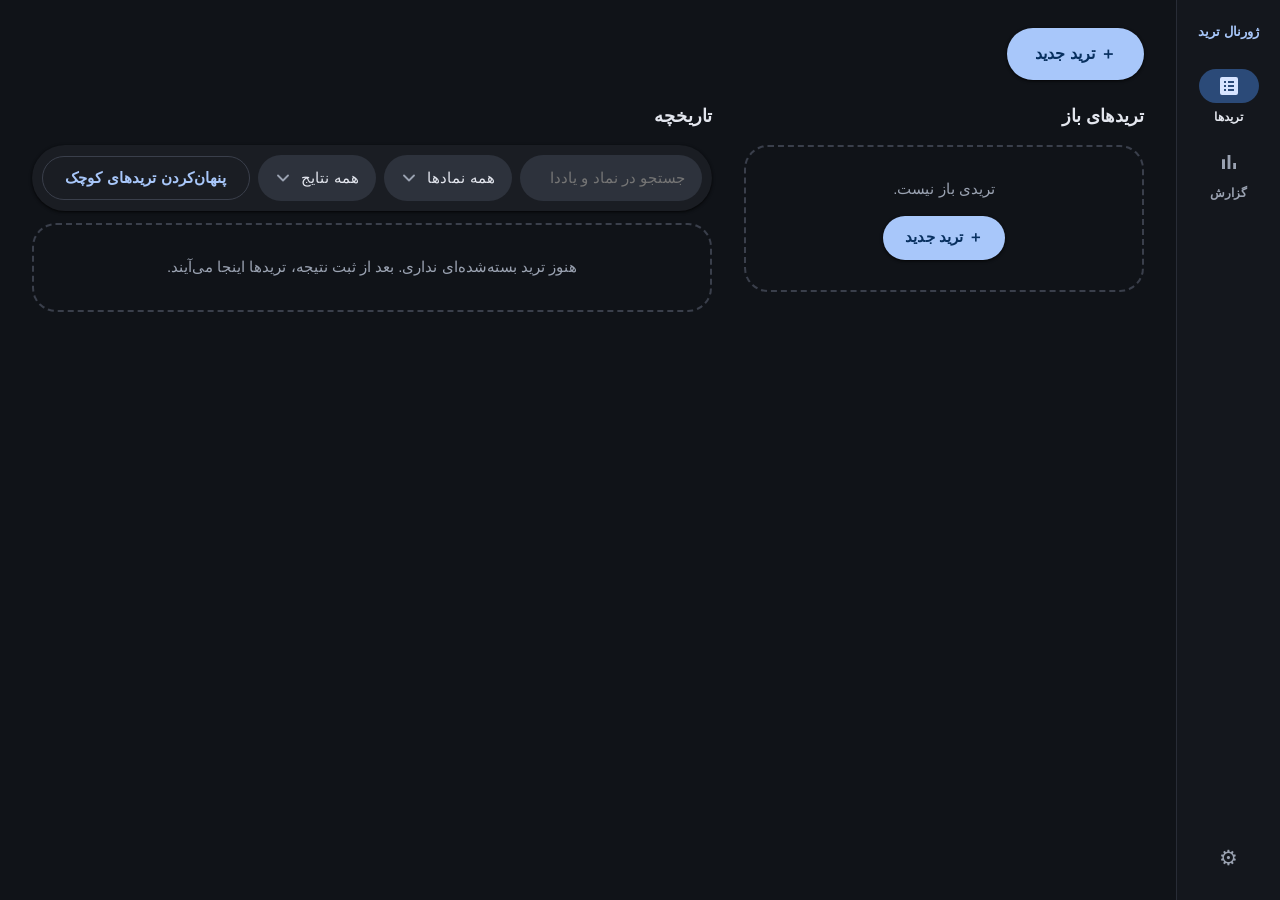
==== commit 47f52eb5: "Add files via upload" ====
--- a/index.html
+++ b/index.html
@@ -2,27 +2,29 @@
 <html lang="fa" dir="rtl">
 <head>
 <meta charset="UTF-8">
-<meta name="theme-color" content="#101318">
 <meta name="viewport" content="width=device-width, initial-scale=1">
 <title>ژورنال ترید</title>
-    <link rel="manifest" href="manifest.json" />
-    <meta name="theme-color" content="#111318" />
-    <meta name="mobile-web-app-capable" content="yes" />
-    <meta name="apple-mobile-web-app-capable" content="yes" />
-    <meta name="apple-mobile-web-app-title" content="ژورنال ترید" />
-    <link rel="icon" type="image/png" href="logo-192.png" />
-    <link rel="apple-touch-icon" href="logo-192.png" />
+<link rel="manifest" href="manifest.json">
+<meta name="theme-color" content="#101318">
+<meta name="mobile-web-app-capable" content="yes">
+<meta name="apple-mobile-web-app-capable" content="yes">
+<meta name="apple-mobile-web-app-title" content="ژورنال ترید">
+<link rel="icon" type="image/png" href="logo-192.png">
+<link rel="apple-touch-icon" href="logo-192.png">
 <style>
+/* Material 3 dark. Token names are also used by the JS templates. */
 :root{
-  /* Material 3 dark — token names kept so the JS keeps working */
-  --bg:#101318; --s1:#1a1d23; --s2:#232730; --s3:#2d323c; --line:#3a3f4b; --ink:#e3e6ee; --mute:#9aa2b1;
-  --gold:#a8c7fa; --on-gold:#08305f; --pc:#2b4a78; --on-pc:#d7e4ff;
-  --win:#45c8a3; --loss:#f0707a; --be:#9aa4b2;
-  --win-c:#143a30; --loss-c:#4a1f24;
+  --bg:#101318; --s1:#1a1d23; --s1h:#1e2128; --s2:#232730; --s3:#2d323c; --s4:#383e4a;
+  --line:#3a3f4b; --ink:#e3e6ee; --mute:#9aa2b1; --hover:rgba(227,230,238,.08);
+  --gold:#a8c7fa; --gold-h:#b9d2fb; --on-gold:#08305f; --pc:#2b4a78; --on-pc:#d7e4ff;
+  --win:#45c8a3; --loss:#f0707a; --be:#9aa4b2; --win-c:#143a30; --loss-c:#4a1f24;
+  --rail:#14171d; --bar:#1c2027;
   --e1:0 1px 2px rgba(0,0,0,.5),0 1px 3px 1px rgba(0,0,0,.25);
   --e2:0 1px 2px rgba(0,0,0,.5),0 2px 6px 2px rgba(0,0,0,.28);
   --e3:0 4px 8px 3px rgba(0,0,0,.32),0 1px 3px rgba(0,0,0,.5);
 }
+
+/* ---------- base ---------- */
 *{box-sizing:border-box;margin:0}
 html{color-scheme:dark}
 body{background:var(--bg);color:var(--ink);font:15px/1.65 "Vazirmatn","Vazir","IRANSansX","Segoe UI",Tahoma,sans-serif;-webkit-text-size-adjust:100%}
@@ -30,302 +32,289 @@
 button,input,select,textarea{font:inherit;color:inherit}
 button{cursor:pointer;-webkit-tap-highlight-color:transparent}
 :focus-visible{outline:2px solid var(--gold);outline-offset:2px}
+section{margin-bottom:30px}
+h2{display:flex;align-items:center;gap:8px;margin:0 0 14px;font-size:1.1rem;font-weight:700}
+h3{margin:18px 0 8px;font-size:1rem;font-weight:700}
+h4{margin:14px 0 8px;font-size:.85rem;font-weight:600;color:var(--mute)}
 .num{font-variant-numeric:tabular-nums;unicode-bidi:isolate;white-space:nowrap}
-.pos{color:var(--win)}.neg{color:var(--loss)}.zero{color:var(--mute)}
-.mute{color:var(--mute)}.grow{flex:1}.pad{padding:10px 0}
-h2{font-size:1.1rem;font-weight:700;margin:0 0 14px;display:flex;align-items:center;gap:8px}
-h3{font-size:1rem;font-weight:700;margin:18px 0 8px}
-h4{font-size:.85rem;font-weight:600;color:var(--mute);margin:14px 0 8px}
-.count{font-size:.78rem;color:var(--mute);font-weight:500}
-
-/* ---------- top app bar ---------- */
-.top{position:sticky;top:0;z-index:20;display:flex;align-items:center;gap:16px;padding:10px 20px;background:rgba(16,19,24,.92);backdrop-filter:blur(14px);box-shadow:0 1px 0 var(--line)}
-.top h1{font-size:1.1rem;font-weight:700;color:var(--ink)}
-.tabs{display:flex;gap:6px;flex:1}
-.tab{background:transparent;border:0;padding:0 18px;min-height:40px;border-radius:999px;color:var(--mute);font-weight:600;transition:background .15s,color .15s}
-.tab:hover{background:rgba(227,230,238,.08)}
-.tab.on{background:var(--pc);color:var(--on-pc)}
-.icon{width:44px;height:44px;border-radius:50%;border:0;background:transparent;color:var(--mute);font-size:1.15rem;display:inline-grid;place-items:center;transition:background .15s}
-.icon:hover{background:rgba(227,230,238,.10);color:var(--ink)}
+.pos{color:var(--win)}.neg{color:var(--loss)}.zero,.mute{color:var(--mute)}
+.grow{flex:1}.pad{padding:10px 0}
+.count{font-size:.78rem;font-weight:500;color:var(--mute)}
+
+/* ---------- navigation (layout per screen size at the end) ---------- */
+.top{display:flex;align-items:center}
+.top h1{font-size:1.1rem;font-weight:700}
+.tabs{display:flex}
+.tab{display:flex;flex-direction:column;align-items:center;gap:4px;min-width:64px;padding:0;border:0;background:none;color:var(--mute);font-size:.76rem;font-weight:600;transition:color .15s}
+.tab:hover,.tab.on{color:var(--ink)}
+.tab:focus-visible{border-radius:16px}
+.ti{display:grid;place-items:center;width:60px;height:34px;border-radius:999px;transition:background .2s}
+.tab:hover .ti{background:var(--hover)}
+.tab.on .ti{background:var(--pc);color:var(--on-pc)}
+.tab svg{width:24px;height:24px;fill:currentColor}
+.icon{display:inline-grid;place-items:center;width:44px;height:44px;border:0;border-radius:50%;background:transparent;color:var(--mute);font-size:1.15rem;transition:background .15s}
+.icon:hover{background:var(--hover);color:var(--ink)}
 .icon.sm{width:36px;height:36px;font-size:.9rem}
-main{max-width:1000px;margin:0 auto;padding:22px 20px 96px}
-section{margin-bottom:30px}
-
-/* ---------- buttons: fully rounded ---------- */
-.btn{min-height:44px;padding:0 22px;border-radius:999px;border:0;background:var(--s3);color:var(--ink);font-weight:600;letter-spacing:.1px;display:inline-flex;align-items:center;justify-content:center;gap:8px;transition:background .15s,box-shadow .15s,transform .1s}
-.btn:hover{background:#383e4a}
+
+/* ---------- buttons ---------- */
+.btn{display:inline-flex;align-items:center;justify-content:center;gap:8px;min-height:44px;padding:0 22px;border:0;border-radius:999px;background:var(--s3);color:var(--ink);font-weight:600;letter-spacing:.1px;transition:background .15s,box-shadow .15s,transform .1s}
+.btn:hover{background:var(--s4)}
 .btn:active{transform:scale(.98)}
+.btn:disabled{opacity:.38;cursor:not-allowed;box-shadow:none}
 .btn.primary{background:var(--gold);color:var(--on-gold);font-weight:700;box-shadow:var(--e1)}
-.btn.primary:hover{background:#b9d2fb;box-shadow:var(--e2)}
-.btn.ghost{background:transparent;border:1px solid var(--line);color:var(--gold)}
+.btn.primary:hover{background:var(--gold-h);box-shadow:var(--e2)}
+.btn.ghost{border:1px solid var(--line);background:transparent;color:var(--gold)}
 .btn.ghost:hover{background:rgba(168,199,250,.10)}
-.btn.danger{background:transparent;border:1px solid rgba(240,112,122,.45);color:var(--loss)}
+.btn.danger{border:1px solid rgba(240,112,122,.45);background:transparent;color:var(--loss)}
 .btn.danger:hover{background:rgba(240,112,122,.10)}
-.btn.big{min-height:52px;font-size:1rem;padding:0 28px}
+.btn.big{min-height:52px;padding:0 28px;font-size:1rem}
 .btn.small{min-height:36px;padding:0 16px;font-size:.82rem}
-.btn:disabled{opacity:.38;cursor:not-allowed;box-shadow:none}
 .bar{margin-bottom:22px}
 
-/* ---------- ticket cards (open trades) ---------- */
+/* ---------- open trades (tickets) ---------- */
 .tickets{display:grid;grid-template-columns:repeat(auto-fill,minmax(310px,1fr));gap:14px}
-.ticket{position:relative;overflow:hidden;background:var(--s1);border-radius:24px;box-shadow:var(--e1);padding:18px 20px 16px;display:flex;flex-direction:column;gap:14px;transition:box-shadow .18s,background .18s}
+.ticket{position:relative;display:flex;flex-direction:column;gap:14px;padding:18px 20px 16px;overflow:hidden;border-radius:24px;background:var(--s1);box-shadow:var(--e1);transition:box-shadow .18s,background .18s}
 .ticket::before{content:"";position:absolute;top:0;bottom:0;right:0;width:6px;background:var(--be)}
 .ticket.buy::before{background:var(--win)}
 .ticket.sell::before{background:var(--loss)}
-.ticket:hover{box-shadow:var(--e2);background:#1e2128}
+.ticket:hover{background:var(--s1h);box-shadow:var(--e2)}
 .tk-head{display:flex;align-items:center;gap:10px;cursor:pointer}
-.sym{font-size:1.15rem;font-weight:700;letter-spacing:.3px;font-family:"Segoe UI",Tahoma,sans-serif}
-.dir{font-size:.78rem;font-weight:700;padding:3px 12px;border-radius:999px;background:var(--s3)}
-.dir.buy,.ticket.buy .dir{color:var(--win);background:var(--win-c)}
-.dir.sell,.ticket.sell .dir{color:var(--loss);background:var(--loss-c)}
-.ents{display:flex;flex-wrap:wrap;gap:8px;min-height:32px;align-items:center}
-.ent{background:var(--s3);border:0;border-radius:999px;padding:3px 13px;font-size:.8rem;display:inline-flex;gap:8px;align-items:center}
-.ent.live{background:transparent;border:1px dashed var(--gold);color:var(--gold)}
-.ent.win{background:var(--win-c)}.ent.loss{background:var(--loss-c)}
-.tk-foot{display:flex;flex-wrap:wrap;gap:8px;align-items:center}
-.tk-foot time{font-size:.78rem;color:var(--mute);margin-inline-start:auto}
-.ring{--p:0;width:36px;height:36px;border-radius:50%;display:grid;place-items:center;background:conic-gradient(var(--gold) calc(var(--p)*1%),var(--s3) 0);flex:none}
-.ring i{font-style:normal;width:28px;height:28px;border-radius:50%;background:var(--s1);display:grid;place-items:center;font-size:.66rem;font-weight:700;font-variant-numeric:tabular-nums}
-.empty{border:2px dashed var(--line);border-radius:24px;padding:30px;text-align:center;color:var(--mute)}
+.sym{font-family:"Segoe UI",Tahoma,sans-serif;font-size:1.15rem;font-weight:700;letter-spacing:.3px}
+.dir{padding:3px 12px;border-radius:999px;background:var(--s3);font-size:.78rem;font-weight:700}
+.dir.buy{background:var(--win-c);color:var(--win)}
+.dir.sell{background:var(--loss-c);color:var(--loss)}
+.ents{display:flex;flex-wrap:wrap;align-items:center;gap:8px;min-height:32px}
+.ent{display:inline-flex;align-items:center;gap:8px;padding:3px 13px;border:0;border-radius:999px;background:var(--s3);font-size:.8rem}
+.ent.live{border:1px dashed var(--gold);background:transparent;color:var(--gold)}
+.ent.win{background:var(--win-c)}
+.ent.loss{background:var(--loss-c)}
+.tk-foot{display:flex;flex-wrap:wrap;align-items:center;gap:8px}
+.tk-foot time{margin-inline-start:auto;font-size:.78rem;color:var(--mute)}
+.ring{--p:0;display:grid;place-items:center;flex:none;width:36px;height:36px;border-radius:50%;background:conic-gradient(var(--gold) calc(var(--p)*1%),var(--s3) 0)}
+.ring i{display:grid;place-items:center;width:28px;height:28px;border-radius:50%;background:var(--s1);font-size:.66rem;font-style:normal;font-weight:700;font-variant-numeric:tabular-nums}
+.empty{padding:30px;border:2px dashed var(--line);border-radius:24px;text-align:center;color:var(--mute)}
 .empty .btn{margin-top:14px}
 
 /* ---------- history ---------- */
-.tools{display:flex;flex-wrap:wrap;gap:8px;margin-bottom:16px;padding:10px;background:var(--s1);border-radius:999px;box-shadow:var(--e1)}
+.tools,.rfilters{display:flex;flex-wrap:wrap;align-items:center;gap:8px;margin-bottom:16px;padding:10px;border-radius:999px;background:var(--s1);box-shadow:var(--e1)}
 .tools input{flex:1;min-width:160px}
-input,select,textarea{background:var(--s2);border:1px solid transparent;border-radius:14px;min-height:46px;padding:6px 16px;width:100%;transition:border-color .15s,box-shadow .15s}
-.tools input,.tools select{border-radius:999px;background-color:var(--s3)}
-.tools select{width:auto}
-/* custom chevron so the arrow keeps a comfortable distance from the edge (RTL: it sits on the left) */
+.tools input,.tools select,.rfilters select{border-radius:999px;background-color:var(--s3)}
+.tools select,.rfilters select{width:auto}
+.dayh{display:flex;justify-content:space-between;padding:18px 10px 8px;font-size:.82rem;font-weight:600;color:var(--mute)}
+.row{display:flex;flex-wrap:wrap;align-items:center;gap:12px;margin-bottom:8px;padding:12px 16px;border-radius:18px;background:var(--s1);box-shadow:var(--e1);cursor:pointer;transition:background .15s,box-shadow .15s}
+.row:hover{background:var(--s1h);box-shadow:var(--e2)}
+.rb{align-self:stretch;width:5px;border-radius:3px;background:var(--be)}
+.rb.win{background:var(--win)}
+.rb.loss{background:var(--loss)}
+.meta{font-size:.78rem;color:var(--mute)}
+.rv{min-width:72px;text-align:end;font-weight:700}
+.pv{min-width:70px;text-align:end;font-size:.85rem;color:var(--mute)}
+.row time{min-width:40px;text-align:end;font-size:.78rem;color:var(--mute)}
+
+/* ---------- form controls ---------- */
+input,select,textarea{width:100%;min-height:46px;padding:6px 16px;border:1px solid transparent;border-radius:14px;background:var(--s2);transition:border-color .15s,box-shadow .15s}
+input:focus,select:focus,textarea:focus{outline:none;border-color:var(--gold);box-shadow:0 0 0 1px var(--gold)}
+/* custom chevron keeps the arrow clear of the edge (RTL: it sits on the left) */
 select{appearance:none;-webkit-appearance:none;padding-inline-end:42px;background-image:url("data:image/svg+xml,%3Csvg xmlns='http://www.w3.org/2000/svg' viewBox='0 0 12 8'%3E%3Cpath d='M1 1.5l5 5 5-5' fill='none' stroke='%239aa2b1' stroke-width='1.8' stroke-linecap='round' stroke-linejoin='round'/%3E%3C/svg%3E");background-repeat:no-repeat;background-position:left 18px center;background-size:12px 8px}
-input:focus,select:focus,textarea:focus{outline:none;border-color:var(--gold);box-shadow:0 0 0 1px var(--gold)}
-.dayh{display:flex;justify-content:space-between;font-size:.82rem;font-weight:600;color:var(--mute);padding:18px 10px 8px}
-.row{display:flex;align-items:center;gap:12px;padding:12px 16px;margin-bottom:8px;background:var(--s1);border-radius:18px;box-shadow:var(--e1);cursor:pointer;flex-wrap:wrap;transition:background .15s,box-shadow .15s}
-.row:hover{background:#1f232b;box-shadow:var(--e2)}
-.rb{width:5px;align-self:stretch;border-radius:3px;background:var(--be)}
-.rb.win{background:var(--win)}.rb.loss{background:var(--loss)}
-.meta{font-size:.78rem;color:var(--mute)}
-.rv{font-weight:700;min-width:72px;text-align:end}
-.pv{min-width:70px;text-align:end;color:var(--mute);font-size:.85rem}
-.row time{font-size:.78rem;color:var(--mute);min-width:40px;text-align:end}
+textarea{min-height:80px;border-radius:18px;resize:vertical}
+details.more summary{padding:8px 0;font-size:.85rem;color:var(--mute);cursor:pointer}
+.inline{display:flex;align-items:center;gap:8px}
+.inline input{flex:1;min-width:0}
+.inline .btn{flex:none}
 
 /* ---------- dialogs ---------- */
-.modal{position:fixed;inset:0;z-index:100;background:rgba(3,5,9,.66);backdrop-filter:blur(3px);display:none;align-items:center;justify-content:center;padding:20px}
+.modal{position:fixed;inset:0;z-index:100;display:none;align-items:center;justify-content:center;padding:20px;background:rgba(3,5,9,.66);backdrop-filter:blur(3px)}
 .modal.open{display:flex}
-.sheet{background:var(--s1);border:0;border-radius:28px;width:100%;max-width:640px;max-height:92vh;display:flex;flex-direction:column;box-shadow:var(--e3)}
+.sheet{display:flex;flex-direction:column;width:100%;max-width:640px;max-height:92vh;border-radius:28px;background:var(--s1);box-shadow:var(--e3)}
 .sheet.wide{max-width:780px}
+.sheet:focus{outline:none}
 .sheet-head{display:flex;align-items:center;gap:10px;padding:18px 22px 10px}
-.sheet-head h3{margin:0;flex:1;font-size:1.2rem;font-weight:600}
+.sheet-head h3{flex:1;margin:0;font-size:1.2rem;font-weight:600}
 .sheet-body{padding:4px 22px 20px;overflow-y:auto;overscroll-behavior:contain}
-.sheet-foot{display:flex;gap:10px;padding:14px 22px 18px;background:var(--s1);border-radius:0 0 28px 28px;box-shadow:0 -1px 0 var(--line)}
+.sheet-foot{display:flex;gap:10px;padding:14px 22px 18px;border-radius:0 0 28px 28px;background:var(--s1);box-shadow:0 -1px 0 var(--line)}
 .sheet-foot .btn{flex:1}
 .sheet-foot .btn.primary{flex:2}
 .fld{margin-top:18px}
-.fld>label,.lbl{display:flex;align-items:center;gap:8px;font-size:.82rem;font-weight:600;color:var(--mute);margin-bottom:8px}
-.lbl .grow{height:4px;background:var(--s3);border-radius:2px;overflow:hidden;max-width:120px;margin-inline-start:auto}
-.lbl .grow i{display:block;height:100%;background:var(--gold);width:0;transition:width .2s}
-.inline{display:flex;gap:10px;align-items:center}
-.inline select{width:auto;min-width:84px}
+.fld>label,.lbl{display:flex;align-items:center;gap:8px;margin-bottom:8px;font-size:.82rem;font-weight:600;color:var(--mute)}
+.lbl .pct{margin-inline-start:auto;color:var(--gold);white-space:nowrap}
+.sub{margin:12px 0 6px;font-size:.78rem;color:var(--mute)}
 .chips{display:flex;flex-wrap:wrap;gap:8px}
-.chip{min-height:38px;padding:0 16px;border-radius:999px;border:1px solid var(--line);background:transparent;color:var(--mute);transition:all .12s}
-.chip:hover{background:rgba(227,230,238,.06)}
-.chip.on{background:var(--pc);border-color:transparent;color:var(--on-pc)}
-.chips.sm .chip{min-height:32px;font-size:.82rem;padding:0 13px}
+.chip{min-height:38px;padding:0 16px;border:1px solid var(--line);border-radius:999px;background:transparent;color:var(--mute);transition:all .12s}
+.chips.sm .chip{min-height:32px;padding:0 13px;font-size:.82rem}
+.chip:hover,.opt:hover,.tb:hover{background:var(--hover)}
+.chip.on{border-color:transparent;background:var(--pc);color:var(--on-pc)}
 .seg{display:grid;grid-auto-flow:column;grid-auto-columns:1fr;gap:8px}
-.opt{min-height:50px;border-radius:999px;border:1px solid var(--line);background:transparent;font-weight:600;color:var(--mute);transition:all .12s}
-.opt:hover{background:rgba(227,230,238,.06)}
-.opt.on{color:var(--on-pc);border-color:transparent;background:var(--pc)}
+.opt{min-height:50px;border:1px solid var(--line);border-radius:999px;background:transparent;font-weight:600;color:var(--mute);transition:all .12s}
+.opt.on{border-color:transparent;background:var(--pc);color:var(--on-pc)}
 .opt.buy.on,.opt.bull.on{background:var(--win-c);color:var(--win)}
 .opt.sell.on,.opt.bear.on{background:var(--loss-c);color:var(--loss)}
-.sub{font-size:.78rem;color:var(--mute);margin:12px 0 6px}
-.quick{display:flex;gap:8px;flex-wrap:wrap;margin-top:10px}
-.q{min-height:36px;min-width:52px;padding:0 14px;border-radius:999px;border:0;background:var(--s3);font-size:.85rem;font-variant-numeric:tabular-nums}
-.q:hover{background:#383e4a}
-.q{direction:ltr;unicode-bidi:isolate}
+.quick{display:flex;flex-wrap:wrap;gap:8px;margin-top:10px}
+.q{min-width:52px;min-height:36px;padding:0 14px;border:0;border-radius:999px;background:var(--s3);font-size:.85rem;font-variant-numeric:tabular-nums;direction:ltr;unicode-bidi:isolate}
+.q:hover{background:var(--s4)}
 .two{display:grid;grid-template-columns:1fr 1fr;gap:12px}
-.rbox{border:0;border-radius:22px;padding:16px;margin-top:14px;background:var(--s2)}
-.rbox>.rh{display:flex;gap:8px;align-items:center;font-weight:600;margin-bottom:10px}
-.rinput{font-size:1.6rem;font-weight:700;text-align:center;direction:ltr;min-height:60px;background:var(--s3)}
-.pctline{text-align:center;color:var(--mute);font-size:.85rem;margin-top:8px}
-details.more summary{cursor:pointer;color:var(--mute);font-size:.85rem;padding:8px 0}
-textarea{min-height:80px;resize:vertical;border-radius:18px}
+.rbox{margin-top:14px;padding:16px;border-radius:22px;background:var(--s2)}
+.rbox>.rh{display:flex;align-items:center;gap:8px;margin-bottom:10px;font-weight:600}
+.rbox>.btn.danger{margin-top:14px}
+.rinput{min-height:60px;background:var(--s3);font-size:1.6rem;font-weight:700;text-align:center;direction:ltr}
+.pctline{margin-top:8px;text-align:center;font-size:.85rem;color:var(--mute)}
+.tabbar{display:flex;gap:2px;margin-bottom:14px;overflow-x:auto;scrollbar-width:none;border-bottom:1px solid var(--line)}
+.tabbar::-webkit-scrollbar{display:none}
+.tb{flex:none;min-height:44px;margin-bottom:-1px;padding:0 18px;border:0;border-bottom:3px solid transparent;border-radius:12px 12px 0 0;background:none;color:var(--mute);font-weight:600;transition:color .15s,background .15s}
+.tb.on{border-bottom-color:var(--gold);color:var(--gold)}
 
 /* ---------- trade detail ---------- */
 .sumbar{display:grid;grid-template-columns:repeat(4,1fr);gap:10px;margin:14px 0}
-.sumbar div{background:var(--s2);border-radius:18px;padding:12px 14px}
-.sumbar small{display:block;color:var(--mute);font-size:.72rem}
+.sumbar div{padding:12px 14px;border-radius:18px;background:var(--s2)}
+.sumbar small{display:block;font-size:.72rem;color:var(--mute)}
 .sumbar b{font-size:1.1rem}
+.dsec{margin-top:10px;padding:14px 16px;border-radius:20px;background:var(--s2)}
+.dsec h5{margin-bottom:8px;font-size:.82rem;font-weight:600;color:var(--gold)}
+.kv{display:flex;flex-wrap:wrap;gap:4px 18px;margin-bottom:6px;font-size:.88rem}
+.kv span span{color:var(--mute)}
 .tags{display:flex;flex-wrap:wrap;gap:6px}
-.tag{background:var(--s3);border:0;border-radius:999px;padding:3px 12px;font-size:.78rem}
-.dsec{padding:14px 16px;margin-top:10px;background:var(--s2);border-radius:20px}
-.dsec:last-child{border:0}
-.dsec h5{font-size:.82rem;font-weight:600;color:var(--gold);margin-bottom:8px}
-.kv{display:flex;flex-wrap:wrap;gap:4px 18px;font-size:.88rem;margin-bottom:6px}
-.kv span span{color:var(--mute)}
-.ebox{border:0;border-radius:16px;padding:12px 14px;margin-top:8px;background:var(--s3)}
-.ebox .acts{display:flex;gap:6px;margin-top:10px;flex-wrap:wrap}
+.tag{padding:3px 12px;border-radius:999px;background:var(--s3);font-size:.78rem}
+.ebox{margin-top:8px;padding:12px 14px;border-radius:16px;background:var(--s3)}
+.ebox .acts{display:flex;flex-wrap:wrap;gap:6px;margin-top:10px}
 
 /* ---------- settings ---------- */
-.stabs{display:flex;gap:6px;margin-top:8px}
-.stabs button{background:transparent;border:0;padding:0 16px;min-height:38px;border-radius:999px;color:var(--mute);font-weight:600}
+.stabs{display:flex;gap:6px;margin-top:8px;overflow-x:auto;scrollbar-width:none}
+.stabs::-webkit-scrollbar{display:none}
+.stabs button{flex:none;min-height:38px;padding:0 16px;border:0;border-radius:999px;background:transparent;color:var(--mute);font-weight:600}
 .stabs button.on{background:var(--pc);color:var(--on-pc)}
-.pane{display:none}.pane.on{display:block}
+.pane{display:none}
+.pane.on{display:block}
+.ed{margin-top:8px}
+.dbtns{display:flex;flex-direction:column;gap:10px;margin-top:14px}
 .li{display:flex;align-items:center;gap:8px;margin-bottom:8px}
 .li input{flex:1}
 .li.off input{opacity:.45}
-.sw{width:52px;height:32px;border-radius:999px;border:2px solid var(--mute);background:var(--s3);position:relative;flex:none;padding:0;transition:background .15s,border-color .15s}
-.sw i{position:absolute;top:50%;transform:translateY(-50%);inset-inline-start:6px;width:14px;height:14px;border-radius:50%;background:var(--mute);transition:all .15s}
-.sw.on{background:var(--gold);border-color:var(--gold)}
-.sw.on i{inset-inline-start:24px;width:20px;height:20px;background:var(--on-gold)}
-.ed{margin-top:8px}
-.dbtns{display:flex;flex-direction:column;gap:10px;margin-top:14px}
-.cl{background:var(--s2);border-radius:20px;padding:10px 14px 14px;margin-bottom:12px}
 .li.lst-name input{font-weight:700}
-.caret{transition:transform .15s}
-.cl.closed .caret{transform:rotate(90deg)}
-.cl.closed .cl-items,.cl.closed>.btn{display:none}
-.cl-items{margin:8px 0 10px;margin-inline-start:18px;padding-inline-start:14px;border-inline-start:2px solid var(--line)}
 .li.child{position:relative}
 .li.child::before{content:"";position:absolute;inset-inline-start:-14px;top:50%;width:12px;border-top:2px solid var(--line)}
+.cl{margin-bottom:12px;padding:10px 14px 14px;border-radius:20px;background:var(--s2)}
+.cl.closed .cl-items,.cl.closed>.btn{display:none}
+.cl.closed .caret{transform:rotate(90deg)}
+.cl-items{margin:8px 0 10px;margin-inline-start:18px;padding-inline-start:14px;border-inline-start:2px solid var(--line)}
+.caret{transition:transform .15s}
+.lst-title{display:flex;align-items:baseline;gap:8px;margin:16px 0 6px;font-size:.88rem;font-weight:700}
+.sw{position:relative;flex:none;width:52px;height:32px;padding:0;border:2px solid var(--mute);border-radius:999px;background:var(--s3);transition:background .15s,border-color .15s}
+.sw i{position:absolute;top:50%;inset-inline-start:6px;width:14px;height:14px;border-radius:50%;background:var(--mute);transform:translateY(-50%);transition:all .15s}
+.sw.on{border-color:var(--gold);background:var(--gold)}
+.sw.on i{inset-inline-start:24px;width:20px;height:20px;background:var(--on-gold)}
 .sw:disabled{opacity:.4;cursor:not-allowed}
-.tabbar{display:flex;gap:2px;overflow-x:auto;scrollbar-width:none;border-bottom:1px solid var(--line);margin-bottom:14px}
-.tabbar::-webkit-scrollbar{display:none}
-.tb{flex:none;min-height:44px;padding:0 18px;border:0;border-bottom:3px solid transparent;margin-bottom:-1px;border-radius:12px 12px 0 0;background:none;color:var(--mute);font-weight:600;transition:color .15s,background .15s}
-.tb:hover{background:rgba(227,230,238,.06)}
-.tb.on{color:var(--gold);border-bottom-color:var(--gold)}
-.lst-title{display:flex;gap:8px;align-items:baseline;font-size:.88rem;font-weight:700;margin:16px 0 6px}
 
 /* ---------- report ---------- */
-.rfilters{display:flex;flex-wrap:wrap;gap:8px;margin-bottom:18px;align-items:center}
-.rfilters select{width:auto;border-radius:999px;background-color:var(--s3)}
 .kpis{display:grid;grid-template-columns:repeat(4,1fr);gap:10px}
-.kpi{background:var(--s1);border-radius:20px;box-shadow:var(--e1);padding:14px 16px}
-.kpi small{display:block;color:var(--mute);font-size:.74rem;margin-bottom:2px}
+.kpi{padding:14px 16px;border-radius:20px;background:var(--s1);box-shadow:var(--e1)}
+.kpi small{display:block;margin-bottom:2px;font-size:.74rem;color:var(--mute)}
 .kpi b{font-size:1.28rem;font-weight:700}
 .kpi.main{background:var(--pc)}
 .kpi.main small{color:var(--on-pc);opacity:.8}
 .kpi.main b{font-size:1.6rem}
-details.sec{background:var(--s1);border-radius:28px;box-shadow:var(--e1);margin-top:16px;padding:6px 20px 18px}
-details.sec>summary{cursor:pointer;font-weight:700;font-size:1.05rem;padding:12px 0;list-style:none;display:flex;gap:8px;align-items:center}
+details.sec{margin-top:16px;padding:6px 20px 18px;border-radius:28px;background:var(--s1);box-shadow:var(--e1)}
+details.sec>summary{display:flex;align-items:center;gap:8px;padding:12px 0;font-size:1.05rem;font-weight:700;list-style:none;cursor:pointer}
 details.sec>summary::-webkit-details-marker{display:none}
-details.sec>summary::before{content:"▾";color:var(--gold);font-size:.9rem;transition:transform .15s}
+details.sec>summary::before{content:"▾";font-size:.9rem;color:var(--gold);transition:transform .15s}
 details.sec:not([open])>summary::before{transform:rotate(90deg)}
-.hint{font-size:.8rem;color:var(--mute);margin:-2px 0 10px}
-.chartbox{position:relative;height:290px;background:var(--s2);border:0;border-radius:20px}
-.chartbox canvas{display:block;width:100%;height:100%}
-.tip{position:absolute;top:8px;z-index:2;pointer-events:none;background:var(--s3);border-radius:999px;padding:4px 12px;font-size:.78rem;display:none;white-space:nowrap;box-shadow:var(--e2)}
-.xh{position:absolute;top:0;bottom:0;width:1px;background:rgba(227,230,238,.25);pointer-events:none;display:none}
-.ins{list-style:none;padding:0;display:grid;gap:8px}
-.ins li{display:flex;gap:10px;align-items:flex-start;padding:12px 16px;border-radius:18px;background:var(--s2);border:0;font-size:.9rem}
-.ins li::before{content:"";width:8px;height:8px;border-radius:50%;margin-top:9px;flex:none;background:var(--mute)}
-.ins li.good::before{background:var(--win)}.ins li.bad::before{background:var(--loss)}
+.hint{margin:-2px 0 10px;font-size:.8rem;color:var(--mute)}
+.chartbox{position:relative;height:290px;border-radius:20px;background:var(--s2)}
+.chartbox canvas{display:block;width:100%;height:100%;touch-action:pan-y}
+.tip{position:absolute;top:8px;z-index:2;display:none;padding:4px 12px;border-radius:999px;background:var(--s3);box-shadow:var(--e2);font-size:.78rem;white-space:nowrap;pointer-events:none}
+.xh{position:absolute;top:0;bottom:0;display:none;width:1px;background:rgba(227,230,238,.25);pointer-events:none}
+.ins{display:grid;gap:8px;padding:0;list-style:none}
+.ins li{display:flex;align-items:flex-start;gap:10px;padding:12px 16px;border-radius:18px;background:var(--s2);font-size:.9rem}
+.ins li::before{content:"";flex:none;width:8px;height:8px;margin-top:9px;border-radius:50%;background:var(--mute)}
+.ins li.good::before{background:var(--win)}
+.ins li.bad::before{background:var(--loss)}
+.heatbox{position:relative;max-width:420px}
 .heatwrap{display:flex;gap:8px;direction:rtl}
-.heatl{display:grid;grid-template-rows:repeat(7,1fr);gap:4px;font-size:.66rem;color:var(--mute);text-align:center}
-.heat{display:grid;grid-template-rows:repeat(7,1fr);grid-auto-flow:column;grid-auto-columns:1fr;gap:4px;flex:1}
-.hc{aspect-ratio:1;border-radius:5px;background:var(--s2);min-width:12px}
+.heatl{display:grid;grid-template-rows:repeat(7,1fr);gap:4px;font-size:.66rem;text-align:center;color:var(--mute)}
+.heat{display:grid;grid-template-rows:repeat(7,1fr);grid-auto-flow:column;grid-auto-columns:1fr;flex:1;gap:4px}
+.hc{aspect-ratio:1;min-width:12px;border-radius:5px;background:var(--s2)}
 .hc.fut{background:transparent}
+.hc[data-k]{cursor:pointer}
 .bd{display:grid;gap:2px}
-.bd-row{display:grid;grid-template-columns:minmax(90px,150px) 1fr 76px minmax(210px,auto);gap:10px;align-items:center;padding:8px 0;border-bottom:1px solid rgba(58,63,75,.5);font-size:.86rem}
+.bd-row{display:grid;grid-template-columns:minmax(90px,150px) 1fr 76px minmax(210px,auto);align-items:center;gap:10px;padding:8px 0;border-bottom:1px solid rgba(58,63,75,.5);font-size:.86rem}
 .bd-row.low{opacity:.55}
-.bd-bar{height:10px;background:var(--s3);border-radius:5px;overflow:hidden}
+.bd-bar{height:10px;overflow:hidden;border-radius:5px;background:var(--s3)}
 .bd-bar i{display:block;height:100%;border-radius:5px}
-.bd-bar i.p{background:var(--win)}.bd-bar i.n{background:var(--loss)}
-.bd-v{font-weight:700;text-align:end}
-.bd-m{display:flex;gap:12px;color:var(--mute);font-size:.78rem;justify-content:flex-end}
+.bd-bar i.p{background:var(--win)}
+.bd-bar i.n{background:var(--loss)}
+.bd-v{text-align:end;font-weight:700}
+.bd-m{display:flex;justify-content:flex-end;gap:12px;font-size:.78rem;color:var(--mute)}
 .tblw{overflow-x:auto}
 .tbl{width:100%;border-collapse:collapse;font-size:.85rem}
-.tbl th{font-weight:600;color:var(--mute);font-size:.74rem;text-align:start;padding:8px;border-bottom:1px solid var(--line);white-space:nowrap}
+.tbl th{padding:8px;border-bottom:1px solid var(--line);font-size:.74rem;font-weight:600;text-align:start;white-space:nowrap;color:var(--mute)}
 .tbl td{padding:9px 8px;border-bottom:1px solid rgba(58,63,75,.5)}
 .tbl tr.low td{opacity:.55}
 .tbl tr.base td{color:var(--mute)}
 .two-col{display:grid;grid-template-columns:1fr 1fr;gap:26px}
 .pair{display:grid;grid-template-columns:1fr 1fr;gap:10px}
-.pair div{background:var(--s2);border-radius:18px;padding:12px 16px}
-.pair small{display:block;color:var(--mute);font-size:.74rem}
+.pair div{padding:12px 16px;border-radius:18px;background:var(--s2)}
+.pair small{display:block;font-size:.74rem;color:var(--mute)}
 .pair b{font-size:1.15rem}
 
-#toast{position:fixed;bottom:24px;left:50%;transform:translateX(-50%) translateY(20px);background:var(--s3);border:0;color:var(--ink);padding:12px 22px;border-radius:999px;box-shadow:var(--e3);opacity:0;pointer-events:none;transition:all .2s;z-index:200;font-size:.88rem}
-#toast.show{opacity:1;transform:translateX(-50%) translateY(0)}
-
-@media(max-width:700px){
-  main{padding:14px 12px 96px}
-  .top{padding:6px 10px;gap:8px}
-  .tickets{grid-template-columns:1fr}
-  .tools{border-radius:24px}
-  .modal{padding:0;align-items:flex-end}
-  .sheet,.sheet.wide{max-width:none;max-height:96vh;border-radius:28px 28px 0 0}
-  .sheet-foot{border-radius:0}
-  .kpis{grid-template-columns:repeat(2,1fr)}
-  .sumbar{grid-template-columns:repeat(2,1fr)}
-  .bd-row{grid-template-columns:minmax(70px,110px) 1fr 70px}
-  .bd-m{grid-column:1/-1;justify-content:flex-start}
-  .two,.two-col{grid-template-columns:1fr}
-  .tools input{flex-basis:100%}
-  .tools select{flex:1}
-  .btn.big{width:100%}
-  details.sec{padding:4px 14px 14px;border-radius:24px}
-}
-@media(prefers-reduced-motion:reduce){*{transition:none!important}}
-
-/* ===== Navigation: side rail on wide screens, bottom bar on narrow ===== */
-.top{backdrop-filter:none}
-.tab{display:flex;flex-direction:column;align-items:center;gap:4px;min-width:64px;min-height:0;padding:0;border:0;border-radius:0;background:none;color:var(--mute);font-size:.76rem;font-weight:600;transition:color .15s}
-.tab:hover{background:none;color:var(--ink)}
-.tab .ti{width:60px;height:34px;border-radius:999px;display:grid;place-items:center;transition:background .2s}
-.tab svg{width:24px;height:24px;fill:currentColor}
-.tab:hover .ti{background:rgba(227,230,238,.08)}
-.tab.on{background:none;color:var(--ink)}
-.tab.on .ti{background:var(--pc);color:var(--on-pc)}
-
-/* filter bars as pill cards */
-.rfilters{padding:10px;background:var(--s1);border-radius:999px;box-shadow:var(--e1)}
-.heatbox{position:relative;max-width:420px}
-.hc[data-k]{cursor:pointer}
-
+/* ---------- toast ---------- */
+#toast{position:fixed;bottom:24px;inset-inline:0;z-index:200;width:max-content;max-width:calc(100% - 32px);margin-inline:auto;padding:12px 22px;border-radius:999px;background:var(--s3);box-shadow:var(--e3);font-size:.88rem;text-align:center;opacity:0;pointer-events:none;transform:translateY(20px);transition:all .2s}
+#toast.show{opacity:1;transform:translateY(0)}
+body.lock #toast{bottom:96px}
+
+/* ---------- narrow screens: bottom bar ---------- */
 @media(max-width:799px){
-  .top{padding:8px 14px;gap:8px;background:var(--bg)}
-  .top h1{flex:1;font-size:1.1rem;color:var(--ink)}
-  .tabs{position:fixed;inset-inline:0;bottom:0;z-index:30;justify-content:space-around;gap:0;padding:10px 12px calc(12px + env(safe-area-inset-bottom));background:#1c2027;box-shadow:0 -1px 0 var(--line)}
+  .top{position:sticky;top:0;z-index:20;gap:8px;padding:8px 14px;background:var(--bg);box-shadow:0 1px 0 var(--line)}
+  .top h1{flex:1}
+  .tabs{position:fixed;inset-inline:0;bottom:0;z-index:30;justify-content:space-around;padding:10px 12px calc(12px + env(safe-area-inset-bottom));background:var(--bar);box-shadow:0 -1px 0 var(--line)}
   .tab{flex:1}
   main{padding:14px 12px 120px}
   #toast{bottom:104px}
-  .rfilters{border-radius:24px}
-}
-
+  .btn.big{width:100%}
+  .tickets{grid-template-columns:1fr}
+  .tools,.rfilters{border-radius:24px}
+  .tools input{flex-basis:100%}
+  .tools select{flex:1}
+  .modal{align-items:flex-end;padding:0}
+  .sheet,.sheet.wide{max-width:none;max-height:96vh;border-radius:28px 28px 0 0}
+  .sheet-foot{border-radius:0;padding-bottom:calc(18px + env(safe-area-inset-bottom))}
+  .two,.two-col{grid-template-columns:1fr}
+  .sumbar,.kpis{grid-template-columns:repeat(2,1fr)}
+  .bd-row{grid-template-columns:minmax(70px,110px) 1fr 70px}
+  .bd-m{grid-column:1/-1;justify-content:flex-start}
+  details.sec{padding:4px 14px 14px;border-radius:24px}
+}
+
+/* ---------- wide screens: side rail ---------- */
 @media(min-width:800px){
-  .top{position:fixed;inset-block:0;inset-inline-start:0;width:104px;flex-direction:column;align-items:center;gap:6px;padding:22px 8px 18px;background:#14171d;box-shadow:none;border-inline-end:1px solid rgba(58,63,75,.55);z-index:30}
-  .top h1{font-size:.82rem;line-height:1.45;text-align:center;color:var(--gold);margin-bottom:22px;padding:0 4px}
+  .top{position:fixed;inset-block:0;inset-inline-start:0;z-index:30;flex-direction:column;gap:6px;width:104px;padding:22px 8px 18px;border-inline-end:1px solid rgba(58,63,75,.55);background:var(--rail)}
+  .top h1{margin-bottom:22px;padding:0 4px;font-size:.82rem;line-height:1.45;text-align:center;color:var(--gold)}
+  .top .icon{width:48px;height:48px;font-size:1.3rem}
   .tabs{flex:1;flex-direction:column;align-items:center;gap:18px}
-  .top .icon{width:48px;height:48px;font-size:1.3rem}
-  main{max-width:none;margin:0;margin-inline-start:104px;padding:28px max(32px,calc((100vw - 104px - 1480px)/2)) 64px}
+  main{margin-inline-start:104px;padding:28px max(32px,calc((100vw - 104px - 1480px)/2)) 64px}
   .rfilters{position:sticky;top:14px;z-index:5}
 }
 
-/* ===== Large screens: use the width ===== */
+/* ---------- large screens: use the width ---------- */
 @media(min-width:1200px){
-  /* trades: open trades pinned in a side column, history gets the wide area.
-     Both columns open with the same .col-head and pin at the same offset, so their headings stay level. */
-  .trades{--gap:14px;display:grid;grid-template-columns:minmax(340px,400px) minmax(0,1fr);column-gap:32px;align-items:start}
+  /* trades: open trades pinned in a side column, history gets the wide area; both headings pin at the same offset */
+  .trades{display:grid;grid-template-columns:minmax(340px,400px) minmax(0,1fr);align-items:start;column-gap:32px}
   .trades>.bar{grid-column:1/-1;margin-bottom:8px}
-  .col-head{padding-top:var(--gap)}
-  .col-open{position:sticky;top:0;max-height:100vh;overflow-y:auto;padding:0 6px 8px;margin-inline:-6px}
+  .col-head{padding-top:14px}
+  .col-open{position:sticky;top:0;max-height:100vh;margin-inline:-6px;padding:0 6px 8px;overflow-y:auto}
   .col-open .tickets{grid-template-columns:1fr}
   .col-hist>.col-head{position:sticky;top:0;z-index:5;padding-bottom:12px;background:var(--bg)}
   .col-hist>.col-head .tools{margin-bottom:0}
   .sheet.wide{max-width:900px}
-
   /* report: sections flow in two columns */
   .chartbox{height:360px}
+  .kpi b{font-size:1.4rem}
+  .kpi.main b{font-size:1.9rem}
   .secs{columns:2;column-gap:18px}
   .secs>details.sec{break-inside:avoid;margin:0 0 18px}
   .secs .bd-row{grid-template-columns:minmax(80px,130px) 1fr 70px}
   .secs .bd-m{grid-column:1/-1;justify-content:flex-start}
   .secs .two-col{grid-template-columns:1fr;gap:6px}
-  .kpi b{font-size:1.4rem}
-  .kpi.main b{font-size:1.9rem}
-}
-.tab:focus-visible{border-radius:16px}
-.sheet:focus{outline:none}
-@media(max-width:700px){.sheet-foot{padding-bottom:calc(18px + env(safe-area-inset-bottom))}}
+}
+
+@media(prefers-reduced-motion:reduce){*{transition:none!important}}
 </style>
 </head>
 <body>
@@ -340,7 +329,7 @@
 <main id="view"></main>
 <div id="modal" class="modal"></div>
 <div id="toast" role="status" aria-live="polite"></div>
-<input type="file" id="importFile" accept=".kj,.json,application/json" hidden>
+<input type="file" id="importFile" accept=".json,.kj,application/json" hidden>
 <script>
 (function(){'use strict';
 /* ============ helpers ============ */
@@ -348,7 +337,6 @@
 const $$ = (s, r = document) => [...r.querySelectorAll(s)];
 const uid = p => p + '_' + Date.now().toString(36) + Math.random().toString(36).slice(2, 7);
 const esc = v => String(v ?? '').replace(/[&<>"']/g, c => ({'&':'&amp;','<':'&lt;','>':'&gt;','"':'&quot;',"'":'&#39;'}[c]));
-const clone = o => JSON.parse(JSON.stringify(o));
 const pad = n => String(n).padStart(2, '0');
 const round2 = x => Math.round(x * 100) / 100;
 const fmtLocal = d => `${d.getFullYear()}-${pad(d.getMonth()+1)}-${pad(d.getDate())}T${pad(d.getHours())}:${pad(d.getMinutes())}`;
@@ -367,10 +355,14 @@
 const fmtP = x => (x > 0 ? '+' : '') + round2(x).toFixed(2) + '%';
 const fmtDur = m => m < 60 ? `${Math.round(m)} دقیقه` : `${Math.floor(m/60)} ساعت${Math.round(m%60) ? ' و ' + Math.round(m%60) + ' دقیقه' : ''}`;
 
-const DIR = {Buy:'خرید', Sell:'فروش'};
-const VIEW = {Bullish:'صعودی', Bearish:'نزولی', Neutral:'خنثی'};
+const DIR = {Buy:'خرید', Sell:'فروش', Mixed:'ترکیبی'};
+// A trade's direction comes from its entries ('Mixed' when they disagree); only an entry-less trade keeps its own.
+const pickDir = d => d === 'Buy' || d === 'Sell' ? d : '';
+const tradeDir = t => { const ds = new Set(t.entries.map(e => e.direction).filter(Boolean)); return ds.size > 1 ? 'Mixed' : ds.size ? [...ds][0] : pickDir(t.direction); };
+const dirClass = d => d === 'Buy' ? 'buy' : d === 'Sell' ? 'sell' : '';
+const dirBadge = t => { const d = tradeDir(t); return d ? `<span class="dir ${dirClass(d)}">${DIR[d]}</span>` : ''; };
+const OUTLOOK = {Bullish:'صعودی', Bearish:'نزولی', Neutral:'خنثی'};
 const EXIT = {SL:'حد ضرر', TP:'حد سود', Trail:'تریل استاپ', Early:'خروج زودهنگام', Manual:'دستی'};
-const HTF = ['M15','M30','H1','H2','H4','D1','W1','MN'];
 const ATF = ['M5','M15','M30','H1','H2','H4'];
 const ETF = ['M1','M5','M15','M30','H1'];
 
@@ -378,7 +370,7 @@
 const STAGES = ['analysis', 'entry'];
 const mk = arr => arr.map(([id, label]) => ({id, label, active: true}));
 const DEFAULTS = () => ({
-  /* nothing predefined here: the user builds the checklists; the demo data brings its own samples */
+  // no checklists are predefined: the user builds them (the demo data brings its own samples)
   checklists: {analysis: [], entry: []},
   psychology: {
     before: mk([['before-fomo','ترس از دست دادن فرصت'],['before-entry-fear','ترس از ورود'],['before-doubt-anxiety','تردید / اضطراب'],['before-excitement','هیجان'],['before-greed','طمع'],['before-haste','عجله'],['before-previous-trades','تاثیر معاملات قبل']]),
@@ -386,17 +378,19 @@
     after: mk([['after-false-confidence','اعتماد به نفس کاذب'],['after-disappointed','ناامید / ناراحت'],['after-emotional-exit','خروج احساسی'],['after-revenge','انتقام']])
   },
   noiseThreshold: 0.3,
-  symbols: [],
-  last: {risk: 1, higherTF: 'H4', analysisTF: 'H1', entryTF: 'M5', lists: {analysis: '', entry: ''}}
+  symbols: ['XAUUSD','EURUSD','USDJPY','AUDUSD','GBPUSD'],
+  last: {risk: 1, analysisTF: 'H1', entryTF: 'M5', lists: {analysis: '', entry: ''}}
 });
 
 /* ============ storage (IndexedDB + localStorage mirror) ============ */
+const STORE_KEY = 'kid-journal-v3';   // name kept from the first release so saved data is still found; the schema version lives in snapshot.v
+const UNDO_KEY = 'kid-journal-undo';
 const Store = {
-  key: 'kid-journal-v3' /* name kept so existing data is still found; the schema version lives in snapshot.v */, db: null,
+  db: null, corrupt: false,
   async init() {
     try {
       this.db = await new Promise((res, rej) => {
-        const r = indexedDB.open('kid-journal-v3', 1);
+        const r = indexedDB.open(STORE_KEY, 1);
         r.onupgradeneeded = () => r.result.createObjectStore('kv');
         r.onsuccess = () => res(r.result);
         r.onerror = () => rej(r.error);
@@ -404,19 +398,24 @@
     } catch (e) { this.db = null; }
   },
   async load() {
-    let a = null, b = null;
+    let a = null, b = null, s = null;
     if (this.db) {
       try {
         a = await new Promise((res, rej) => { const r = this.db.transaction('kv').objectStore('kv').get('data'); r.onsuccess = () => res(r.result); r.onerror = () => rej(r.error); });
       } catch (e) {}
     }
-    try { const s = localStorage.getItem(this.key); if (s) b = JSON.parse(s); } catch (e) {}
+    try { s = localStorage.getItem(STORE_KEY); if (s) b = JSON.parse(s); } catch (e) { this.quarantine(s); }
     if (a && b) return (b.savedAt || 0) > (a.savedAt || 0) ? b : a;   // newest copy wins
     return a || b || null;
   },
+  // an unreadable copy is set aside so the next save cannot overwrite it
+  quarantine(raw) {
+    this.corrupt = true;
+    try { localStorage.setItem(STORE_KEY + '-corrupt', typeof raw === 'string' ? raw : JSON.stringify(raw)); } catch (e) {}
+  },
   async save(data) {
     let ok = false;
-    try { localStorage.setItem(this.key, JSON.stringify(data)); ok = true; } catch (e) {}
+    try { localStorage.setItem(STORE_KEY, JSON.stringify(data)); ok = true; } catch (e) {}
     if (this.db) {
       try {
         await new Promise((res, rej) => { const tx = this.db.transaction('kv', 'readwrite'); tx.objectStore('kv').put(data, 'data'); tx.oncomplete = () => res(); tx.onerror = () => rej(tx.error); tx.onabort = () => rej(tx.error); });
@@ -428,60 +427,105 @@
 };
 
 /* ============ state ============ */
-const SCHEMA = 4;
+const SCHEMA = 6;
 let S = {trades: [], settings: DEFAULTS()};
-let saveTimer = null;
+// seenAt: savedAt of the newest snapshot this window has loaded or written
+let saveTimer = null, unsaved = false, seenAt = 0;
 const snapshot = () => ({v: SCHEMA, savedAt: Date.now(), trades: S.trades, settings: S.settings});
-function persist() {
-  clearTimeout(saveTimer);
-  saveTimer = setTimeout(async () => { if (!(await Store.save(snapshot()))) toast('ذخیره‌سازی ناموفق بود. از پشتیبان‌گیری استفاده کن'); }, 120);
-}
-window.addEventListener('pagehide', () => { try { localStorage.setItem(Store.key, JSON.stringify(snapshot())); } catch (e) {} });
-
-function normTrade(t, firstList) {
-  const base = t.openedAt || nowLocal();
+function persist() { unsaved = true; clearTimeout(saveTimer); saveTimer = setTimeout(flush, 120); }
+async function flush() {
+  saveTimer = null; unsaved = false;
+  const snap = snapshot(); seenAt = snap.savedAt;
+  if (!(await Store.save(snap))) toast('ذخیره‌سازی ناموفق بود. از پشتیبان‌گیری استفاده کن');
+}
+// on close, write only if a change is still pending, so an idle window never overwrites newer data
+window.addEventListener('pagehide', () => { if (unsaved) { try { localStorage.setItem(STORE_KEY, JSON.stringify(snapshot())); } catch (e) {} } });
+
+// one-step undo for bulk operations (restore a backup, wipe trades, reset settings)
+const readUndo = () => { try { return JSON.parse(localStorage.getItem(UNDO_KEY)); } catch (e) { return null; } };
+const hasUndo = () => !!readUndo();
+function keepUndo() { try { localStorage.setItem(UNDO_KEY, JSON.stringify(snapshot())); } catch (e) {} }
+
+// other windows and the installed app share this storage: adopt their changes instead of overwriting them
+function adopt(raw) {
+  const next = normalize(raw); seenAt = raw.savedAt || 0;
+  if (JSON.stringify({t: next.trades, s: next.settings}) === JSON.stringify({t: S.trades, s: S.settings})) return;
+  S = next; render(); toast('اطلاعات از پنجره‌ی دیگر به‌روز شد');
+}
+function bindSync() {
+  const newer = raw => raw && raw.v >= 3 && (raw.savedAt || 0) > seenAt;
+  window.addEventListener('storage', e => {
+    if (e.key !== STORE_KEY || !e.newValue || unsaved) return;
+    try { const raw = JSON.parse(e.newValue); if (newer(raw)) adopt(raw); } catch (err) {}
+  });
+  document.addEventListener('visibilitychange', async () => {
+    if (document.visibilityState !== 'visible' || unsaved) return;
+    const raw = await Store.load(); if (newer(raw)) adopt(raw);
+  });
+}
+
+// ids end up in attributes and selectors, so they are limited to a safe alphabet
+const sid = v => String(v ?? '').replace(/[^\w-]/g, '_');
+const sids = arr => (Array.isArray(arr) ? arr : []).map(sid);
+const pickOf = (map, v) => Object.prototype.hasOwnProperty.call(map, v) ? v : '';
+const activeIds = (lists, listId) => (lists.find(l => l.id === listId)?.items || []).filter(i => i.active !== false).map(i => i.id);
+
+// env = {firstList(stage), avail(stage, listId)} from the settings being loaded.
+// avail = the items the chosen checklist offered when the trade/entry was saved (the denominator for usage stats).
+// Older shapes still accepted: higherView (before schema 5) and checks as {higher, analysis} (v3).
+function normTrade(t, env) {
+  const base = t.openedAt || nowLocal(), listId = sid(t.listId ?? t.lists?.analysis ?? env.firstList('analysis'));
   return {
-    id: t.id || uid('t'), symbol: t.symbol || '', direction: t.direction || '', higherView: t.higherView || '',
-    higherTF: t.higherTF || '', analysisTF: t.analysisTF || '',
-    listId: t.listId ?? t.lists?.analysis ?? firstList('analysis'),   /* t.lists: shape of an earlier build */
-    checks: Array.isArray(t.checks) ? t.checks : (t.checks?.analysis || []),   /* v3 stored {higher, analysis}; the higher-TF checklist no longer exists */
-    psychBefore: t.psychBefore || [], note: t.note || '', openedAt: base,
+    id: sid(t.id || uid('t')), symbol: String(t.symbol || ''), direction: t.entries?.length ? '' : pickDir(t.direction),
+    outlook: pickOf(OUTLOOK, t.outlook ?? t.higherView), analysisTF: String(t.analysisTF || ''),
+    listId, checks: sids(Array.isArray(t.checks) ? t.checks : t.checks?.analysis),
+    avail: t.avail ? sids(t.avail) : env.avail('analysis', listId),
+    psychBefore: sids(t.psychBefore), note: String(t.note || ''), openedAt: base,
     score: typeof t.score === 'number' ? t.score : null, demo: !!t.demo, createdAt: t.createdAt || base,
-    entries: (t.entries || []).map(e => ({
-      id: e.id || uid('e'), openedAt: e.openedAt || base, risk: Number(e.risk) > 0 ? Number(e.risk) : 1, tf: e.tf || '',
-      listId: e.listId ?? firstList('entry'), checks: e.checks || [], score: typeof e.score === 'number' ? e.score : null, psychDuring: e.psychDuring || [],
-      resultR: (e.resultR === null || e.resultR === undefined || e.resultR === '') ? null : Number(e.resultR),
-      closedAt: e.closedAt || '', exitReason: e.exitReason || '', psychAfter: e.psychAfter || []
-    }))
+    entries: (t.entries || []).map(e => {
+      const eListId = sid(e.listId ?? env.firstList('entry'));
+      return {
+        id: sid(e.id || uid('e')), openedAt: e.openedAt || base, risk: Number(e.risk) > 0 ? Number(e.risk) : 1, tf: String(e.tf || ''),
+        direction: pickDir(e.direction ?? t.direction),
+        listId: eListId, checks: sids(e.checks), avail: e.avail ? sids(e.avail) : env.avail('entry', eListId),
+        score: typeof e.score === 'number' ? e.score : null, psychDuring: sids(e.psychDuring),
+        resultR: (e.resultR === null || e.resultR === undefined || e.resultR === '') ? null : Number(e.resultR),
+        closedAt: e.closedAt || '', exitReason: pickOf(EXIT, e.exitReason), psychAfter: sids(e.psychAfter)
+      };
+    })
   };
 }
-const normItems = (arr, prefix) => arr.map(x => ({id: x.id || uid(prefix), label: String(x.label || 'بدون نام'), active: x.active !== false}));
-/* accepts the current shape (a list of checklists) and the older v3 shape (one flat list of items per stage) */
+const normItems = (arr, prefix) => arr.map(x => ({id: sid(x.id || uid(prefix)), label: String(x.label || 'بدون نام'), active: x.active !== false}));
+// accepts a list of checklists, or the v3 shape (one flat list of items per stage)
 const normLists = (arr, stage) => arr.length && arr.every(x => !Array.isArray(x.items))
   ? [{id: 'cl-' + stage, label: 'چک‌لیست اصلی', active: true, items: normItems(arr, 'i')}]
-  : arr.map(l => ({id: l.id || uid('cl'), label: String(l.label || 'بدون نام'), active: l.active !== false, ...(l.demo && {demo: true}), items: normItems(l.items || [], 'i')}));
+  : arr.map(l => ({id: sid(l.id || uid('cl')), label: String(l.label || 'بدون نام'), active: l.active !== false, ...(l.demo && {demo: true}), items: normItems(l.items || [], 'i')}));
 function normalize(raw) {
-  const base = DEFAULTS(), s = raw?.settings || {};
+  const base = DEFAULTS(), s = raw?.settings || {}, last = s.last || {};
   STAGES.forEach(k => { if (Array.isArray(s.checklists?.[k])) base.checklists[k] = normLists(s.checklists[k], k); });
   ['before','during','after'].forEach(k => { if (Array.isArray(s.psychology?.[k])) base.psychology[k] = normItems(s.psychology[k], 'ps'); });
   base.noiseThreshold = Number(s.noiseThreshold) > 0 ? Number(s.noiseThreshold) : 0.3;
-  if (Array.isArray(s.symbols) && s.symbols.length) base.symbols = s.symbols;
-  if (s.last) Object.assign(base.last, s.last);
-  const firstList = stage => base.checklists[stage][0]?.id ?? '';
-  /* trades stored in the old {higher, analysis} shape had the removed higher-TF checklist mixed into their score: rescore them once */
+  // USDCAD is no longer a shipped suggestion: drop it from lists saved before schema 5
+  if (Array.isArray(s.symbols)) base.symbols = s.symbols.map(String).filter(x => raw.v >= 5 || x !== 'USDCAD');
+  if (Number(last.risk) > 0) base.last.risk = Number(last.risk);
+  if (ATF.includes(last.analysisTF)) base.last.analysisTF = last.analysisTF;
+  if (ETF.includes(last.entryTF)) base.last.entryTF = last.entryTF;
+  STAGES.forEach(k => { if (last.lists?.[k]) base.last.lists[k] = sid(last.lists[k]); });
+  const env = {firstList: stage => base.checklists[stage][0]?.id ?? '', avail: (stage, id) => activeIds(base.checklists[stage], id)};
   const trades = (raw?.trades || []).map(t => {
-    const n = normTrade(t, firstList);
+    const n = normTrade(t, env);
+    // v3 trades mixed the removed higher-TF checklist into their score: rescore them once
     if (!Array.isArray(t.checks)) n.score = ratio(tallyIn(base.checklists.analysis, n.listId, new Set(n.checks)));
     return n;
   });
   return {trades, settings: base};
 }
-/* converts a backup made by the previous (wizard) version */
+// converts a backup made by the previous (wizard) version
 function migrateOld(p) {
   const trades = p.trades.map(o => {
     const openedAt = (o.date || toKey(new Date())) + 'T' + (o.time || '00:00');
     return {
-      id: o.id || uid('t'), symbol: o.symbol, direction: o.direction, higherView: o.higherView, higherTF: o.higherTF, analysisTF: o.analysisTF,
+      id: o.id || uid('t'), symbol: o.symbol, direction: o.direction, outlook: o.higherView, analysisTF: o.analysisTF,
       checks: {higher: o.higherChecklist || [], analysis: o.analysisChecklist || []}, psychBefore: o.psychology?.before || [],
       note: o.note || '', openedAt, score: null,
       entries: (o.entries || []).map(e => {
@@ -504,17 +548,15 @@
 const isSmall = t => { const r = Math.abs(tR(t)); return r !== 0 && r < S.settings.noiseThreshold; };
 const getTrade = id => S.trades.find(t => t.id === id);
 const cls = r => r > 0 ? 'win' : r < 0 ? 'loss' : 'be';
-/* ----- checklists: a trade (or entry) uses exactly one checklist per stage ----- */
+// a trade (or entry) uses exactly one checklist per stage
 const findList = (stage, id) => S.settings.checklists[stage].find(l => l.id === id);
 const activeLists = stage => S.settings.checklists[stage].filter(l => l.active !== false);
 const listName = (stage, id) => findList(stage, id)?.label;
 const defaultListId = stage => { const open = activeLists(stage); return (open.find(l => l.id === S.settings.last.lists?.[stage]) || open[0])?.id ?? ''; };
-/* ticked / total, measured only against the chosen checklist's active items */
-const tallyIn = (lists, listId, ids) => {
-  const items = (lists.find(l => l.id === listId)?.items || []).filter(i => i.active !== false);
-  return {done: items.filter(i => ids.has(i.id)).length, total: items.length};
-};
+// ticked / total, counted only against the chosen checklist's active items
+const tallyIn = (lists, listId, ids) => { const all = activeIds(lists, listId); return {done: all.filter(id => ids.has(id)).length, total: all.length}; };
 const tally = (stage, listId, ids) => tallyIn(S.settings.checklists[stage], listId, ids);
+const availOf = (stage, listId) => activeIds(S.settings.checklists[stage], listId);
 const ratio = ({done, total}) => total ? done / total : null;
 const tradeScore = (listId, ids) => ratio(tally('analysis', listId, ids));
 const entryScore = (listId, ids) => ratio(tally('entry', listId, ids));
@@ -524,10 +566,28 @@
   Object.values(psychology).flat().forEach(i => m[i.id] = i.label);
   return m;
 };
-/* a settings path is "section.key" (an array) or "checklists.stage.listId" (the items of one checklist) */
-const ownerOf = path => { const [a, b, c] = path.split('.'); return c ? S.settings[a][b].find(l => l.id === c) : null; };   /* the checklist that owns an item path */
-const getList = path => { const [a, b] = path.split('.'); return ownerOf(path)?.items ?? S.settings[a][b]; };
+// a settings path is "section.key" (an array) or "checklists.stage.listId" (the items of one checklist)
+const ownerOf = path => { const [a, b, c] = path.split('.'); return c ? S.settings[a][b].find(l => l.id === c) : null; };
+const getList = path => { const [a, b, c] = path.split('.'); return c ? ownerOf(path)?.items ?? [] : S.settings[a][b]; };
 const itemsFor = (list, sel) => list.filter(i => i.active !== false || sel.has(i.id));
+// everything history points at: used checklists and every ticked item or marked mental state
+const usedRefs = () => {
+  const used = new Set(), add = (...xs) => xs.flat().forEach(x => x && used.add(x));
+  S.trades.forEach(t => { add(t.listId, t.checks, t.psychBefore); t.entries.forEach(e => add(e.listId, e.checks, e.psychDuring, e.psychAfter)); });
+  return used;
+};
+const listInUse = (l, used) => used.has(l.id) || l.items.some(i => used.has(i.id));
+// defaults again, but checklists and mental states that old trades use stay (switched off) so history stays readable
+function resetSettings() {
+  const used = usedRefs(), fresh = DEFAULTS(), cur = S.settings;
+  STAGES.forEach(st => { fresh.checklists[st] = cur.checklists[st].filter(l => listInUse(l, used)).map(l => ({...l, active: false})); });
+  Object.keys(fresh.psychology).forEach(k => {
+    const have = new Set(fresh.psychology[k].map(i => i.id));
+    fresh.psychology[k].push(...cur.psychology[k].filter(i => used.has(i.id) && !have.has(i.id)).map(i => ({...i, active: false})));
+  });
+  S.settings = fresh;
+}
+const tail = a => a[a.length - 1];
 const listTag = (stage, id) => { const n = listName(stage, id); return n ? ` <span class="mute">(${esc(n)})</span>` : ''; };
 
 /* ============ small UI utils ============ */
@@ -536,7 +596,7 @@
 const ring = s => `<span class="ring" style="--p:${Math.round(s*100)}" title="پایبندی به چک‌لیست"><i>${Math.round(s*100)}</i></span>`;
 const chipsHTML = (items, sel, group, sm) => `<div class="chips${sm ? ' sm' : ''}" data-group="${group}">` + (items.length ? items.map(i => `<button type="button" class="chip${sel.has(i.id) ? ' on' : ''}" data-id="${i.id}">${esc(i.label)}</button>`).join('') : '<span class="mute">آیتمی تعریف نشده (از تنظیمات اضافه کن)</span>') + '</div>';
 const segHTML = (name, opts, cur) => `<div class="seg" data-seg="${name}">` + opts.map(([v, l, c]) => `<button type="button" class="opt ${c || ''}${cur === v ? ' on' : ''}" data-val="${v}">${l}</button>`).join('') + '</div>';
-/* checklist picker: choose one checklist for a stage, then tick its items */
+// checklist picker: choose one checklist for a stage, then tick its items
 function stageInner(stage, listId, sel) {
   const lists = S.settings.checklists[stage].filter(l => l.active !== false || l.id === listId), cur = lists.find(l => l.id === listId);
   if (!lists.length) return '<span class="mute">چک‌لیستی تعریف نشده (از تنظیمات اضافه کن)</span>';
@@ -545,8 +605,7 @@
 }
 const stageBox = (stage, listId, sel) => `<div id="stage-${stage}">${stageInner(stage, listId, sel)}</div>`;
 function switchList(stage, listId, sel) { sel.clear(); $('#stage-' + stage).innerHTML = stageInner(stage, listId, sel); }
-const paintCount = ({done, total}) => { $('#cnt').textContent = `${done} از ${total}`; $('#cntbar').style.width = (total ? done / total * 100 : 0) + '%'; };
-const selHTML = (id, opts, cur) => `<select id="${id}">` + opts.map(o => `<option${o === cur ? ' selected' : ''}>${o}</option>`).join('') + '</select>';
+const paintCount = ({done, total}) => { $('#cnt').innerHTML = total ? `${done} از ${total} (${N(Math.round(done / total * 100) + '٪')})` : ''; };
 
 /* ============ sheet (modal) system ============ */
 let ctx = null;
@@ -567,11 +626,17 @@
   lastFocus = null;
 }
 
+// closing a form with unsaved input asks first
+function requestClose() { if (ctx?.dirty && !confirm('تغییرات ذخیره‌نشده از بین می‌رود. بسته شود؟')) return; closeSheet(); }
+
+// Forms hold plain values while open and look the trade/entry up again by id on save,
+// because another window may have changed or removed it in the meantime.
+
 /* ============ trade form ============ */
 function openTradeForm(tradeId) {
   const old = tradeId ? getTrade(tradeId) : null, P = S.settings.psychology;
   const d = {
-    direction: old?.direction || '', higherView: old?.higherView || '',
+    outlook: old?.outlook || '', analysisTF: old?.analysisTF || S.settings.last.analysisTF,
     analysis: new Set(old?.checks || []), before: new Set(old?.psychBefore || []),
     list: {analysis: old ? old.listId : defaultListId('analysis')}
   };
@@ -582,12 +647,9 @@
       <div class="fld"><label for="f-symbol">نماد</label>
         <input id="f-symbol" value="${esc(old?.symbol || '')}" placeholder="مثلا XAUUSD" autocomplete="off" autocapitalize="characters" dir="ltr" style="text-align:right">
         <div class="quick">${recent.map(s => `<button type="button" class="q" data-target="f-symbol" data-q="${esc(s)}">${esc(s)}</button>`).join('')}</div></div>
-      <div class="fld"><label>دیدگاه تایم بالا</label>
-        ${segHTML('higherView', [['Bullish','صعودی','bull'],['Bearish','نزولی','bear'],['Neutral','خنثی','']], d.higherView)}
-        <div class="inline" style="margin-top:10px"><span class="mute">تایم‌فریم</span>${selHTML('f-htf', HTF, old?.higherTF || S.settings.last.higherTF)}</div></div>
-      <div class="fld"><label>جهت معامله</label>${segHTML('direction', [['Buy','خرید','buy'],['Sell','فروش','sell']], d.direction)}
-        <div class="inline" style="margin-top:10px"><span class="mute">تایم‌فریم</span>${selHTML('f-atf', ATF, old?.analysisTF || S.settings.last.analysisTF)}</div></div>
-      <div class="fld"><div class="lbl"><span>چک‌لیست</span><span id="cnt" class="num"></span><span class="grow"><i id="cntbar"></i></span></div>
+      <div class="fld"><label>دیدگاه</label>${segHTML('outlook', [['Bullish','صعودی','bull'],['Bearish','نزولی','bear'],['Neutral','خنثی','']], d.outlook)}</div>
+      <div class="fld"><label>تایم‌فریم تحلیل</label>${segHTML('analysisTF', ATF.map(x => [x, x, '']), d.analysisTF)}</div>
+      <div class="fld"><div class="lbl"><span>چک‌لیست</span><span id="cnt" class="num"></span></div>
         ${stageBox('analysis', d.list.analysis, d.analysis)}</div>
       <div class="fld"><div class="lbl">حال ذهنی قبل از معامله</div>${chipsHTML(itemsFor(P.before, d.before), d.before, 'before', true)}</div>
       <div class="fld"><details class="more" ${old?.note ? 'open' : ''}><summary>یادداشت و زمان</summary>
@@ -600,19 +662,19 @@
   const save = goEntry => {
     const symbol = $('#f-symbol').value.trim().toUpperCase();
     if (!symbol) return toast('نماد را وارد کن');
-    if (!d.direction) return toast('جهت معامله را انتخاب کن');
-    const data = {symbol, direction: d.direction, higherView: d.higherView, higherTF: $('#f-htf').value, analysisTF: $('#f-atf').value,
-      listId: d.list.analysis, checks: [...d.analysis], psychBefore: [...d.before], note: $('#f-note').value.trim(),
-      openedAt: $('#f-when').value || nowLocal(), score: tradeScore(d.list.analysis, d.analysis)};
-    let t;
-    if (old) { Object.assign(old, data); t = old; }
-    else { t = {id: uid('t'), entries: [], createdAt: new Date().toISOString(), ...data}; S.trades.push(t); }
+    let t = tradeId ? getTrade(tradeId) : null;
+    if (tradeId && !t) { closeSheet(); return toast('این ترید دیگر وجود ندارد'); }
+    const data = {symbol, outlook: d.outlook, analysisTF: d.analysisTF, listId: d.list.analysis, checks: [...d.analysis], avail: availOf('analysis', d.list.analysis),
+      psychBefore: [...d.before], note: $('#f-note').value.trim(), openedAt: $('#f-when').value || nowLocal(), score: tradeScore(d.list.analysis, d.analysis)};
+    if (t) Object.assign(t, data);
+    else { t = {id: uid('t'), direction: '', entries: [], createdAt: new Date().toISOString(), demo: false, ...data}; S.trades.push(t); }
     if (!S.settings.symbols.includes(symbol)) S.settings.symbols.unshift(symbol);
-    S.settings.last.higherTF = data.higherTF; S.settings.last.analysisTF = data.analysisTF; S.settings.last.lists.analysis = d.list.analysis;
+    S.settings.last.analysisTF = data.analysisTF; S.settings.last.lists.analysis = d.list.analysis;
     persist(); closeSheet(); render(); toast('ذخیره شد');
     if (goEntry) openEntryForm(t.id);
   };
   openSheet(html, {
+    form: true,
     onChip: (g, id, on) => { d[g][on ? 'add' : 'delete'](id); if (g === 'analysis') updCount(); },
     onPick: (stage, id) => { d.list[stage] = id; switchList(stage, id, d[stage]); updCount(); },
     onSeg: (n, v) => { d[n] = v; },
@@ -622,23 +684,26 @@
 
 /* ============ entry form ============ */
 function openEntryForm(tradeId, entryId) {
-  const t = getTrade(tradeId); if (!t) return;
-  const old = entryId ? t.entries.find(e => e.id === entryId) : null, P = S.settings.psychology;
-  const d = {tf: old?.tf || S.settings.last.entryTF, entry: new Set(old?.checks || []), during: new Set(old?.psychDuring || []), list: {entry: old ? old.listId : defaultListId('entry')}};
+  const t0 = getTrade(tradeId); if (!t0) return;
+  const old = entryId ? t0.entries.find(e => e.id === entryId) : null, P = S.settings.psychology;
+  const d = {tf: old?.tf || S.settings.last.entryTF, direction: old?.direction || (t0.entries.length ? tail(t0.entries).direction : tradeDir(t0)),
+    entry: new Set(old?.checks || []), during: new Set(old?.psychDuring || []), list: {entry: old ? old.listId : defaultListId('entry')}};
   const html = `
-    <div class="sheet-head"><h3>${old ? 'ویرایش ورود' : 'ورود جدید'} <span class="mute" style="font-weight:500">${esc(t.symbol)} ${DIR[t.direction]}</span></h3><button class="icon" data-close aria-label="بستن">✕</button></div>
+    <div class="sheet-head"><h3>${old ? 'ویرایش ورود' : 'ورود جدید'} <span class="mute" style="font-weight:500">${esc(t0.symbol)}</span></h3><button class="icon" data-close aria-label="بستن">✕</button></div>
     <div class="sheet-body">
       <div class="fld"><label for="f-risk">ریسک (درصد از حساب)</label>
         <input id="f-risk" inputmode="decimal" dir="ltr" style="text-align:right" value="${old?.risk ?? S.settings.last.risk}">
         <div class="quick">${[0.25, 0.5, 1, 1.5, 2].map(v => `<button type="button" class="q" data-target="f-risk" data-q="${v}">${v}%</button>`).join('')}</div></div>
       <div class="fld"><label>تایم‌فریم ورود</label>${segHTML('tf', ETF.map(x => [x, x, '']), d.tf)}</div>
-      <div class="fld"><div class="lbl"><span>چک‌لیست ورود</span><span id="cnt" class="num"></span><span class="grow"><i id="cntbar"></i></span></div>${stageBox('entry', d.list.entry, d.entry)}</div>
+      <div class="fld"><label>جهت معامله</label>${segHTML('direction', [['Buy','خرید','buy'],['Sell','فروش','sell']], d.direction)}</div>
+      <div class="fld"><div class="lbl"><span>چک‌لیست ورود</span><span id="cnt" class="num"></span></div>${stageBox('entry', d.list.entry, d.entry)}</div>
       <div class="fld"><div class="lbl">حال ذهنی هنگام ورود</div>${chipsHTML(itemsFor(P.during, d.during), d.during, 'during', true)}</div>
       <div class="fld"><label for="f-when">زمان ورود</label><input type="datetime-local" id="f-when" value="${old?.openedAt || nowLocal()}"></div>
     </div>
     <div class="sheet-foot"><button class="btn primary" id="saveEntry">${old ? 'ذخیره' : 'ثبت ورود'}</button></div>`;
   const updCount = () => paintCount(tally('entry', d.list.entry, d.entry));
   openSheet(html, {
+    form: true,
     onChip: (g, id, on) => { d[g][on ? 'add' : 'delete'](id); if (g === 'entry') updCount(); },
     onPick: (stage, id) => { d.list[stage] = id; switchList(stage, id, d[stage]); updCount(); },
     onSeg: (n, v) => { d[n] = v; },
@@ -647,9 +712,14 @@
       $('#saveEntry').onclick = () => {
         const risk = toNum($('#f-risk').value);
         if (!(risk > 0)) return toast('ریسک را درست وارد کن');
-        const data = {risk, tf: d.tf, listId: d.list.entry, checks: [...d.entry], score: entryScore(d.list.entry, d.entry), psychDuring: [...d.during], openedAt: $('#f-when').value || nowLocal()};
-        if (old) Object.assign(old, data);
+        if (!d.direction) return toast('جهت معامله را انتخاب کن');
+        const t = getTrade(tradeId), cur = t && entryId ? t.entries.find(e => e.id === entryId) : null;
+        if (!t || (entryId && !cur)) { closeSheet(); return toast('این ورود دیگر وجود ندارد'); }
+        const data = {risk, tf: d.tf, direction: d.direction, listId: d.list.entry, checks: [...d.entry], avail: availOf('entry', d.list.entry),
+          score: entryScore(d.list.entry, d.entry), psychDuring: [...d.during], openedAt: $('#f-when').value || nowLocal()};
+        if (cur) Object.assign(cur, data);
         else t.entries.push({id: uid('e'), ...data, resultR: null, closedAt: '', exitReason: '', psychAfter: []});
+        t.direction = '';   // the per-entry direction supersedes it
         S.settings.last.risk = risk; S.settings.last.entryTF = d.tf; S.settings.last.lists.entry = d.list.entry;
         persist(); closeSheet(); render(); toast('ورود ثبت شد');
       };
@@ -659,28 +729,31 @@
 
 /* ============ result form ============ */
 function openResultForm(tradeId, onlyIds) {
-  const t = getTrade(tradeId); if (!t) return;
-  const targets = t.entries.filter(e => onlyIds ? onlyIds.includes(e.id) : !entryClosed(e));
-  if (!targets.length) return toast(t.entries.length ? 'همه ورودی‌ها نتیجه دارند' : 'اول یک ورود ثبت کن');
+  const t0 = getTrade(tradeId); if (!t0) return;
+  const targets = t0.entries.filter(e => onlyIds ? onlyIds.includes(e.id) : !entryClosed(e));
+  if (!targets.length) return toast(t0.entries.length ? 'همه ورودی‌ها نتیجه دارند' : 'اول یک ورود ثبت کن');
   const P = S.settings.psychology;
   const d = {}; targets.forEach(e => d[e.id] = {exit: e.exitReason || '', after: new Set(e.psychAfter || [])});
   const exitOpts = Object.entries(EXIT).map(([k, v]) => [k, v, '']);
-  const blocks = targets.map((e, i) => `
+  const blocks = targets.map(e => `
     <div class="rbox" data-eid="${e.id}">
-      <div class="rh"><span>ورود ${t.entries.indexOf(e) + 1}</span><span class="mute">ریسک ${N(e.risk + '%')}</span><span class="mute">${esc(e.tf)}</span></div>
+      <div class="rh"><span>ورود ${t0.entries.indexOf(e) + 1}</span>${e.direction ? `<span class="mute">${DIR[e.direction]}</span>` : ''}<span class="mute">ریسک ${N(e.risk + '%')}</span><span class="mute">${esc(e.tf)}</span></div>
       <label class="lbl" for="r-${e.id}">نتیجه به R</label>
       <input class="rinput" id="r-${e.id}" inputmode="decimal" autocomplete="off" placeholder="مثلا 2 یا -1" value="${entryClosed(e) ? e.resultR : ''}">
       <div class="quick" style="justify-content:center">${[-1, 0, 1, 2, 3].map(v => `<button type="button" class="q" data-target="r-${e.id}" data-q="${v}">${v > 0 ? '+' : ''}${v}</button>`).join('')}</div>
       <div class="pctline" id="pct-${e.id}"></div>
-      <div class="fld"><label>دلیل خروج</label><div class="chips sm" data-seg="exit:${e.id}">${exitOpts.map(([v, l]) => `<button type="button" class="chip opt-chip${d[e.id].exit === v ? ' on' : ''}" data-val="${v}">${l}</button>`).join('')}</div></div>
+      <div class="fld"><label>دلیل خروج</label><div class="chips sm" data-seg="exit:${e.id}">${exitOpts.map(([v, l]) => `<button type="button" class="chip${d[e.id].exit === v ? ' on' : ''}" data-val="${v}">${l}</button>`).join('')}</div></div>
+      <div class="fld"><label for="c-${e.id}">زمان بسته شدن</label><input type="datetime-local" id="c-${e.id}" value="${e.closedAt || nowLocal()}"></div>
       <div class="fld"><div class="lbl">حال ذهنی بعد از نتیجه</div>${chipsHTML(itemsFor(P.after, d[e.id].after), d[e.id].after, 'after:' + e.id, true)}</div>
+      ${entryClosed(e) ? `<button type="button" class="btn small danger" data-act="clear-result" data-id="${t0.id}" data-eid="${e.id}">حذف نتیجه و بازکردن دوباره‌ی ورود</button>` : ''}
     </div>`).join('');
   const html = `
-    <div class="sheet-head"><h3>ثبت نتیجه <span class="mute" style="font-weight:500">${esc(t.symbol)} ${DIR[t.direction]}</span></h3><button class="icon" data-close aria-label="بستن">✕</button></div>
+    <div class="sheet-head"><h3>ثبت نتیجه <span class="mute" style="font-weight:500">${esc(t0.symbol)}</span></h3><button class="icon" data-close aria-label="بستن">✕</button></div>
     <div class="sheet-body">${blocks}${targets.length > 1 ? '<p class="hint" style="margin-top:12px">ورودی‌ای که R ندارد، باز می‌ماند.</p>' : ''}</div>
     <div class="sheet-foot"><button class="btn primary" id="saveRes">ذخیره نتیجه</button></div>`;
   const upd = e => { const r = toNum($('#r-' + e.id).value); $('#pct-' + e.id).innerHTML = isNaN(r) ? '' : `یعنی ${N(fmtP(r * e.risk), r)} از حساب`; };
   openSheet(html, {
+    form: true,
     onChip: (g, id, on) => { const [k, eid] = g.split(':'); if (k === 'after') d[eid].after[on ? 'add' : 'delete'](id); },
     onSegChip: (name, v, el) => { const eid = name.split(':')[1]; const was = d[eid].exit === v; d[eid].exit = was ? '' : v; $$('.chip', el.parentElement).forEach(c => c.classList.toggle('on', !was && c.dataset.val === v)); },
     onInput: el => { const e = targets.find(x => 'r-' + x.id === el.id); if (e) upd(e); },
@@ -688,18 +761,19 @@
     onMount: () => {
       targets.forEach(upd);
       $('#saveRes').onclick = () => {
+        const t = getTrade(tradeId); if (!t) { closeSheet(); return toast('این ترید دیگر وجود ندارد'); }
         const todo = [];
-        for (const e of targets) {
-          const raw = $('#r-' + e.id).value, r = toNum(raw);
-          if (raw.trim() === '' && !entryClosed(e)) continue;
+        for (const x of targets) {
+          const e = t.entries.find(y => y.id === x.id); if (!e) continue;
+          const raw = $('#r-' + x.id).value, r = toNum(raw);
+          if (raw.trim() === '') { if (entryClosed(e)) return toast('برای پاک‌کردن نتیجه از «حذف نتیجه» استفاده کن'); continue; }
           if (isNaN(r)) return toast('R را درست وارد کن (مثلا 2 یا -1)');
-          todo.push([e, round2(r)]);
+          const closedAt = $('#c-' + x.id).value || nowLocal();
+          if (closedAt < e.openedAt) return toast('زمان بسته شدن قبل از زمان ورود است');
+          todo.push([e, round2(r), closedAt]);
         }
         if (!todo.length) return toast('حداقل یک R وارد کن');
-        todo.forEach(([e, r]) => {
-          e.resultR = r; e.exitReason = d[e.id].exit; e.psychAfter = [...d[e.id].after];
-          if (!e.closedAt) e.closedAt = nowLocal();
-        });
+        todo.forEach(([e, r, closedAt]) => { const x = d[e.id]; e.resultR = r; e.closedAt = closedAt; e.exitReason = x.exit; e.psychAfter = [...x.after]; });
         persist(); closeSheet(); render(); toast('نتیجه ثبت شد');
       };
     }
@@ -714,7 +788,7 @@
   const openEnts = t.entries.filter(e => !entryClosed(e)).length;
   const ents = t.entries.length ? t.entries.map((e, i) => `
     <div class="ebox"><div class="kv">
-      <span><span>ورود ${i + 1}:</span> ریسک ${N(e.risk + '%')}</span><span><span>تایم‌فریم:</span> ${esc(e.tf || '—')}</span><span><span>زمان:</span> ${N(hhmm(e.openedAt))}</span>
+      <span><span>ورود ${i + 1}:</span> ریسک ${N(e.risk + '%')}</span><span><span>جهت:</span> ${DIR[e.direction] || '—'}</span><span><span>تایم‌فریم:</span> ${esc(e.tf || '—')}</span><span><span>زمان:</span> ${N(hhmm(e.openedAt))}</span>
       <span><span>نتیجه:</span> ${entryClosed(e) ? N(fmtR(e.resultR), e.resultR) + ' ' + N('(' + fmtP(e.resultR * e.risk) + ')', e.resultR) : '<b style="color:var(--gold)">باز</b>'}</span>
       ${e.exitReason ? `<span><span>خروج:</span> ${EXIT[e.exitReason] || e.exitReason}</span>` : ''}
       ${e.score != null ? `<span><span>چک‌لیست ورود:</span> ${Math.round(e.score * 100)}٪</span>` : ''}</div>
@@ -725,16 +799,16 @@
       <button class="btn small" data-act="rec-result" data-id="${t.id}" data-eid="${e.id}">${entryClosed(e) ? 'ویرایش نتیجه' : 'ثبت نتیجه'}</button>
       <button class="btn small danger" data-act="del-entry" data-id="${t.id}" data-eid="${e.id}">حذف</button></div></div>`).join('') : '<span class="mute">هنوز ورودی ثبت نشده</span>';
   const html = `
-    <div class="sheet-head"><h3><span class="sym">${esc(t.symbol)}</span> <span class="dir ${t.direction === 'Buy' ? 'buy' : 'sell'}">${DIR[t.direction] || ''}</span></h3><button class="icon" data-close aria-label="بستن">✕</button></div>
+    <div class="sheet-head"><h3><span class="sym">${esc(t.symbol)}</span> ${dirBadge(t)}</h3><button class="icon" data-close aria-label="بستن">✕</button></div>
     <div class="sheet-body">
       <div class="sumbar">
         <div><small>وضعیت</small><b>${closed ? 'بسته' : 'باز'}</b></div>
         <div><small>مجموع R</small><b>${N(fmtR(r), r)}</b></div>
         <div><small>درصد حساب</small><b>${N(fmtP(p), p)}</b></div>
         <div><small>چک‌لیست</small><b>${t.score != null ? Math.round(t.score * 100) + '٪' : '—'}</b></div></div>
-      <div class="dsec"><h5>تایم بالا و تحلیل</h5><div class="kv">
+      <div class="dsec"><h5>دیدگاه و تحلیل</h5><div class="kv">
         <span><span>تاریخ:</span> ${faDay(t.openedAt.slice(0, 10))} ${N(hhmm(t.openedAt))}</span>
-        <span><span>دیدگاه:</span> ${VIEW[t.higherView] || '—'} (${esc(t.higherTF || '—')})</span><span><span>تایم‌فریم تحلیل:</span> ${esc(t.analysisTF || '—')}</span></div>
+        <span><span>دیدگاه:</span> ${OUTLOOK[t.outlook] || '—'}</span><span><span>تایم‌فریم تحلیل:</span> ${esc(t.analysisTF || '—')}</span></div>
         <div class="sub">چک‌لیست${listTag('analysis', t.listId)}</div>${tags(t.checks)}</div>
       <div class="dsec"><h5>حال ذهنی قبل از معامله</h5>${tags(t.psychBefore)}</div>
       ${t.note ? `<div class="dsec"><h5>یادداشت</h5><p style="white-space:pre-wrap">${esc(t.note)}</p></div>` : ''}
@@ -758,6 +832,7 @@
 }
 function tradesShell() {
   const syms = [...new Set(S.trades.map(t => t.symbol))].sort();
+  if (!syms.includes(HF.sym)) HF.sym = '';
   return `<div class="trades"><div class="bar"><button class="btn primary big" data-act="new-trade">＋ ترید جدید</button></div>
   <section class="col-open"><div class="col-head"><h2>تریدهای باز <span class="count" id="openCount"></span></h2></div><div id="open"></div></section>
   <section class="col-hist"><div class="col-head"><h2>تاریخچه</h2>
@@ -779,9 +854,9 @@
     ? `<button class="ent ${cls(e.resultR)}" data-act="rec-result" data-id="${t.id}" data-eid="${e.id}" title="ویرایش نتیجه"><span>ورود ${i + 1}</span>${N(fmtR(e.resultR), e.resultR)}</button>`
     : `<button class="ent live" data-act="rec-result" data-id="${t.id}" data-eid="${e.id}" title="ثبت نتیجه"><span>ورود ${i + 1}</span><span>${N(e.risk + '%')}</span><span>باز</span></button>`).join('')
     : '<span class="mute" style="font-size:.85rem">هنوز ورودی ثبت نشده</span>';
-  return `<article class="ticket ${t.direction === 'Buy' ? 'buy' : 'sell'}">
-    <div class="tk-head" data-act="view" data-id="${t.id}"><b class="sym">${esc(t.symbol)}</b><span class="dir">${DIR[t.direction]}</span>
-      ${t.higherView ? `<span class="mute" style="font-size:.8rem">تایم بالا ${VIEW[t.higherView]}</span>` : ''}<span class="grow"></span>${t.score != null ? ring(t.score) : ''}</div>
+  return `<article class="ticket ${dirClass(tradeDir(t))}">
+    <div class="tk-head" data-act="view" data-id="${t.id}" role="button" tabindex="0"><b class="sym">${esc(t.symbol)}</b>${dirBadge(t)}
+      ${t.outlook ? `<span class="mute" style="font-size:.8rem">دیدگاه ${OUTLOOK[t.outlook]}</span>` : ''}<span class="grow"></span>${t.score != null ? ring(t.score) : ''}</div>
     <div class="ents">${ents}</div>
     ${done ? `<div class="meta">سود و زیان تا اینجا ${N(fmtR(real), real)}</div>` : ''}
     <div class="tk-foot"><button class="btn small primary" data-act="add-entry" data-id="${t.id}">+ ورود</button>
@@ -810,7 +885,7 @@
     const ts = days.get(k).sort((a, b) => b.openedAt.localeCompare(a.openedAt)), tot = round2(ts.reduce((a, t) => a + tR(t), 0));
     return `<div class="dayh"><span>${faDay(k)}</span><span>${ts.length} ترید، مجموع ${N(fmtR(tot), tot)}</span></div>` + ts.map(t => {
       const r = tR(t), p = tPct(t);
-      return `<div class="row" data-act="view" data-id="${t.id}"><span class="rb ${cls(r)}"></span><b class="sym">${esc(t.symbol)}</b><span class="dir ${t.direction === 'Buy' ? 'buy' : 'sell'}">${DIR[t.direction]}</span><span class="grow"></span>
+      return `<div class="row" data-act="view" data-id="${t.id}" role="button" tabindex="0"><span class="rb ${cls(r)}"></span><b class="sym">${esc(t.symbol)}</b>${dirBadge(t)}<span class="grow"></span>
         <span class="meta">${t.entries.length} ورود</span>${t.score != null ? `<span class="meta">چک‌لیست ${Math.round(t.score * 100)}٪</span>` : ''}
         <span class="rv">${N(fmtR(r), r)}</span><span class="pv">${N(fmtP(p), p)}</span><time>${N(hhmm(t.openedAt))}</time></div>`;
     }).join('');
@@ -823,9 +898,9 @@
 const blankEntry = path => isListPath(path)
   ? {id: uid('cl'), label: 'چک‌لیست جدید', active: true, items: []}
   : {id: uid('i'), label: path.startsWith('psychology') ? 'حالت جدید' : 'آیتم جدید', active: true};
-const collapsed = new Set();   /* checklists folded in the settings tree (UI state only) */
-/* one editable row. kind: 'row' = flat item, 'head' = parent branch (a checklist), 'child' = item under a branch.
-   `dead` = the parent branch is switched off, so the child shows (and counts as) off without losing its own setting. */
+const collapsed = new Set();   // checklist ids folded in the settings tree (UI state only)
+// One editable row. kind: 'row' = flat item, 'head' = a checklist, 'child' = an item under a checklist.
+// dead = its checklist is switched off, so the item shows as off without losing its own setting.
 const rowHTML = (path, i, kind = 'row', dead = false) => {
   const on = i.active !== false && !dead;
   return `<div class="li${kind === 'head' ? ' lst-name' : kind === 'child' ? ' child' : ''}${on ? '' : ' off'}" data-path="${path}" data-id="${i.id}">${kind === 'head' ? `<button class="icon sm caret" data-act="tree-tgl" data-id="${i.id}" aria-label="باز و بسته کردن">▾</button>` : ''}<input type="text" value="${esc(i.label)}" aria-label="نام">
@@ -836,7 +911,7 @@
   const list = getList(path), owner = ownerOf(path);
   return list.length ? list.map(i => rowHTML(path, i, owner ? 'child' : 'row', owner?.active === false)).join('') : '<div class="mute pad">آیتمی نیست</div>';
 };
-/* the checklists of one stage as a tree: each checklist is a branch, its items hang beneath it */
+// the checklists of one stage as a tree: each checklist is a branch, its items hang beneath it
 const listsHTML = path => {
   const lists = getList(path);
   if (!lists.length) return '<div class="mute pad">چک‌لیستی نیست</div>';
@@ -849,10 +924,15 @@
   const html = `
     <div class="sheet-head"><h3>تنظیمات</h3><button class="icon" data-close aria-label="بستن">✕</button></div>
     <div class="sheet-body">
-      <div class="stabs"><button class="on" data-tab="cl">چک‌لیست‌ها</button><button data-tab="ps">روانشناسی</button><button data-tab="data">داده‌ها</button></div>
+      <div class="stabs"><button class="on" data-tab="cl">چک‌لیست‌ها</button><button data-tab="ps">روانشناسی</button><button data-tab="sym">نمادها</button><button data-tab="data">داده‌ها</button></div>
       <div class="pane on" id="pane-cl">${edHTML('checklists.analysis', 'چک‌لیست‌های تحلیل', '＋ چک‌لیست جدید')}${edHTML('checklists.entry', 'چک‌لیست‌های ورود', '＋ چک‌لیست جدید')}
         <p class="hint" style="margin-top:12px">هر چک‌لیست یک شاخه است و آیتم‌هایش زیرشاخه‌اش. با حذف شاخه زیرشاخه‌ها هم حذف می‌شوند و با غیرفعال کردنش زیرشاخه‌ها هم غیرفعال می‌شوند. موقع ثبت ترید یا ورود یکی از چک‌لیست‌ها را انتخاب می‌کنی و درصد پرشدن فقط با آیتم‌های همان حساب می‌شود. تغییرها خودکار ذخیره می‌شوند. آیتم یا چک‌لیست غیرفعال از فرم‌ها پنهان می‌شود ولی داده قدیمی‌اش می‌ماند.</p></div>
       <div class="pane" id="pane-ps">${edHTML('psychology.before', 'قبل از معامله')}${edHTML('psychology.during', 'هنگام ورود و حین معامله')}${edHTML('psychology.after', 'بعد از نتیجه')}</div>
+      <div class="pane" id="pane-sym">
+        <div class="ed"><h4>نمادهای پیشنهادی</h4><div class="chips" id="symlist">${symsHTML()}</div></div>
+        <div class="fld"><label for="sym-new">افزودن نماد</label>
+          <div class="inline"><input id="sym-new" dir="ltr" style="text-align:right" autocomplete="off" autocapitalize="characters" placeholder="مثلا XAUUSD"><button class="btn" data-act="sym-add">افزودن</button></div></div>
+        <p class="hint" style="margin-top:12px">این‌ها فقط پیشنهادهای سریع فرم ترید هستند. تریدهای ثبت‌شده تغییر نمی‌کنند.</p></div>
       <div class="pane" id="pane-data">
         <div class="fld"><label for="noise">آستانه ترید کوچک (بر حسب R)</label><input id="noise" inputmode="decimal" dir="ltr" style="text-align:right" value="${S.settings.noiseThreshold}"></div>
         <div class="dbtns">
@@ -860,31 +940,38 @@
           <button class="btn" data-act="import">بازیابی پشتیبان</button>
           <button class="btn" data-act="demo">بارگذاری داده نمونه برای دیدن گزارش</button>
           ${demoCount ? `<button class="btn" data-act="undemo">حذف داده‌های نمونه (${demoCount} ترید)</button>` : ''}
+          ${hasUndo() ? `<button class="btn" data-act="undo-bulk">بازگرداندن وضعیت قبل از آخرین بازیابی یا پاک‌سازی</button>` : ''}
           <button class="btn danger" data-act="reset-trades">پاک‌کردن همه تریدها</button>
           <button class="btn danger" data-act="reset-settings">بازنشانی تنظیمات</button></div>
         <p class="hint" style="margin-top:12px">داده‌ها داخل مرورگر همین دستگاه ذخیره می‌شوند. برای نگهداری امن یا انتقال، پشتیبان بگیر.</p></div>
     </div>`;
   openSheet(html, {backdrop: true});
 }
+const symsHTML = () => S.settings.symbols.length
+  ? S.settings.symbols.map(s => `<button type="button" class="chip" data-act="sym-rm" data-sym="${esc(s)}" title="حذف">${esc(s)} ✕</button>`).join('')
+  : '<span class="mute">نمادی نیست</span>';
+const refreshSymbols = () => { const el = $('#symlist'); if (el) el.innerHTML = symsHTML(); };
 function refreshEditor(path) { const el = $('#' + edId(path)); if (el) el.innerHTML = editorBody(path); }
 function exportBackup() {
-  const blob = new Blob([JSON.stringify({format: 'KidJournalV4', exportedAt: new Date().toISOString(), ...snapshot()})], {type: 'application/json'});
+  const blob = new Blob([JSON.stringify({format: 'KidJournalV' + SCHEMA, exportedAt: new Date().toISOString(), ...snapshot()})], {type: 'application/json'});
   const a = document.createElement('a'), url = URL.createObjectURL(blob);
-  a.href = url; a.download = 'KidJournal_' + toKey(new Date()) + '.kj'; document.body.appendChild(a); a.click(); a.remove(); setTimeout(() => URL.revokeObjectURL(url), 1500);
+  a.href = url; a.download = 'KidJournal_' + toKey(new Date()) + '.json'; document.body.appendChild(a); a.click(); a.remove(); setTimeout(() => URL.revokeObjectURL(url), 1500);
 }
 async function importBackup(file) {
   try {
     const p = JSON.parse(await file.text());
-    if (['KidJournalV3', 'KidJournalV4'].includes(p.format)) S = normalize(p);
-    else if (p.format === 'KidJournalBackup' && Array.isArray(p.trades)) S = migrateOld(p);
+    let next;
+    if (/^KidJournalV\d+$/.test(p.format)) next = normalize(p);
+    else if (p.format === 'KidJournalBackup' && Array.isArray(p.trades)) next = migrateOld(p);
     else throw new Error('فایل پشتیبان معتبر نیست');
+    keepUndo(); S = next;
     persist(); closeSheet(); render(); toast(`${S.trades.length} ترید بازیابی شد`);
   } catch (e) { alert('خطا در بازیابی: ' + e.message); }
 }
 
 /* ============ demo data ============ */
 const demoList = (id, label, items) => ({id, label, active: true, demo: true, items: items.map((x, i) => ({id: `${id}-${i + 1}`, label: x, active: true}))});
-/* sample checklists that exist only together with the demo data, so the reports have several checklists to compare */
+// sample checklists that exist only with the demo data, so reports have several to compare
 const DEMO_LISTS = () => ({
   analysis: [demoList('demo-an-1', 'پرایس اکشن و ساختار', ['پرایس اکشن', 'لول LMS', 'پترن ۱۲۳', 'عدم تناسب']),
              demoList('demo-an-2', 'دایورجنس', ['دایورجنس', 'هیدن', 'لول LMS', 'عدم تناسب'])],
@@ -897,7 +984,8 @@
 }
 function clearDemo() {
   S.trades = S.trades.filter(t => !t.demo);
-  STAGES.forEach(st => { S.settings.checklists[st] = S.settings.checklists[st].filter(l => !l.demo); });
+  const used = usedRefs();
+  STAGES.forEach(st => { S.settings.checklists[st] = S.settings.checklists[st].filter(l => !l.demo || listInUse(l, used)); });
 }
 function genDemo() {
   let a = 20260419;
@@ -922,7 +1010,7 @@
     for (let k = 0; k < nT; k++) {
       if (cursor.getHours() >= 22) break;
       const dir = pick(['Buy', 'Sell']), al = wpick([['with', 60], ['counter', 25], ['neutral', 15]]);
-      const view = al === 'neutral' ? 'Neutral' : al === 'with' ? (dir === 'Buy' ? 'Bullish' : 'Bearish') : (dir === 'Buy' ? 'Bearish' : 'Bullish');
+      const outlook = al === 'neutral' ? 'Neutral' : al === 'with' ? (dir === 'Buy' ? 'Bullish' : 'Bearish') : (dir === 'Buy' ? 'Bearish' : 'Bullish');
       const picked = pickList('analysis'), sc = .3 + rng() * .7;
       const analysis = ids(picked?.items || []).filter(() => rng() < sc);
       const before = some(PB, .5), emo = before.some(x => ['before-fomo', 'before-haste', 'before-excitement', 'before-greed'].includes(x));
@@ -936,12 +1024,12 @@
         else if (outcome === 'loss') R = rng() < .85 ? -1 : -.5; else R = 0;
         const echecks = sub(ids(entryList?.items || []), sc);
         entries.push({id: uid('e'), openedAt: fmtLocal(add(cursor, j * 5)), risk: wpick([[.5, 25], [1, 55], [1.5, 12], [2, 8]]), tf: pick(['M1', 'M5', 'M5', 'M15']),
-          listId: entryList?.id ?? '', checks: echecks, score: entryScore(entryList?.id, new Set(echecks)), psychDuring: some(PD, outcome === 'loss' ? .55 : .3),
+          direction: dir, listId: entryList?.id ?? '', avail: ids(entryList?.items || []), checks: echecks, score: entryScore(entryList?.id, new Set(echecks)), psychDuring: some(PD, outcome === 'loss' ? .55 : .3),
           resultR: R, closedAt: fmtLocal(add(cursor, dur)), exitReason: outcome === 'win' ? wpick([['TP', 40], ['Trail', 25], ['Early', 20], ['Manual', 15]]) : outcome === 'loss' ? wpick([['SL', 80], ['Manual', 20]]) : 'Manual',
           psychAfter: some(PA, outcome === 'loss' ? .5 : .3)});
       }
-      S.trades.push({id: uid('t'), symbol: wpick([['XAUUSD', 55], ['EURUSD', 15], ['GBPUSD', 10], ['USDJPY', 10], ['AUDUSD', 5], ['USDCAD', 5]]), direction: dir, higherView: view,
-        higherTF: pick(['H1', 'H4', 'H4', 'D1']), analysisTF: pick(['M15', 'M30', 'H1']), listId: picked?.id ?? '', checks: analysis, psychBefore: before, note: '', openedAt: fmtLocal(cursor),
+      S.trades.push({id: uid('t'), symbol: wpick([['XAUUSD', 55], ['EURUSD', 15], ['GBPUSD', 10], ['USDJPY', 10], ['AUDUSD', 5]]), direction: '', outlook,
+        analysisTF: pick(['M15', 'M30', 'H1']), listId: picked?.id ?? '', avail: ids(picked?.items || []), checks: analysis, psychBefore: before, note: '', openedAt: fmtLocal(cursor),
         score: tradeScore(picked?.id, new Set(analysis)), demo: true, createdAt: fmtLocal(cursor), entries});
       count++;
       const total = entries.reduce((s, e) => s + e.resultR, 0); prevLoss = total < 0;
@@ -953,7 +1041,7 @@
 
 /* ============ actions ============ */
 function handleAct(act, el) {
-  const id = el.dataset.id, eid = el.dataset.eid, path = el.dataset.path;
+  const {id, eid, path} = el.dataset;
   switch (act) {
     case 'new-trade': openTradeForm(); break;
     case 'edit-trade': openTradeForm(id); break;
@@ -962,38 +1050,123 @@
     case 'rec-result': openResultForm(id, eid ? [eid] : null); break;
     case 'view': openDetail(id); break;
     case 'settings': openSettings(); break;
-    case 'del-trade': if (confirm('این ترید با همه ورودی‌هایش حذف شود؟')) { S.trades = S.trades.filter(t => t.id !== id); persist(); closeSheet(); render(); toast('حذف شد'); } break;
-    case 'del-entry': { const t = getTrade(id); if (t && confirm('این ورود حذف شود؟')) { t.entries = t.entries.filter(e => e.id !== eid); persist(); render(); openDetail(id); } break; }
-    case 'li-add': { const entry = blankEntry(path); getList(path).push(entry); persist(); refreshEditor(path); const input = $(`#${edId(path)} .li[data-id="${entry.id}"] input`); if (input) { input.focus(); input.select(); } break; }
-    case 'tree-tgl': { const card = el.closest('.cl'); card.classList.toggle('closed'); collapsed[card.classList.contains('closed') ? 'add' : 'delete'](id); break; }
-    case 'li-tgl': { const it = getList(path).find(i => i.id === id); if (it) { it.active = it.active === false; persist(); refreshEditor(path); } break; }
-    case 'li-rm': if (confirm(isListPath(path) ? 'این چک‌لیست با همه آیتم‌هایش حذف شود؟ (غیرفعال کردن امن‌تر است)' : 'این آیتم حذف شود؟ (غیرفعال کردن امن‌تر است)')) { const l = getList(path), ix = l.findIndex(i => i.id === id); if (ix > -1) l.splice(ix, 1); persist(); refreshEditor(path); } break;
+
+    case 'del-trade':
+      if (!confirm('این ترید با همه ورودی‌هایش حذف شود؟')) break;
+      S.trades = S.trades.filter(t => t.id !== id);
+      persist(); closeSheet(); render(); toast('حذف شد');
+      break;
+    case 'del-entry': {
+      const t = getTrade(id);
+      if (!t || !confirm('این ورود حذف شود؟')) break;
+      t.entries = t.entries.filter(e => e.id !== eid);
+      persist(); render(); openDetail(id);
+      break;
+    }
+    case 'clear-result': {
+      const e = getTrade(id)?.entries.find(x => x.id === eid);
+      if (!e || !confirm('نتیجه‌ی این ورود پاک و ورود دوباره باز شود؟')) break;
+      Object.assign(e, {resultR: null, closedAt: '', exitReason: '', psychAfter: []});
+      persist(); closeSheet(); render(); toast('ورود دوباره باز شد');
+      break;
+    }
+
+    case 'li-add': {
+      const entry = blankEntry(path);
+      getList(path).push(entry);
+      persist(); refreshEditor(path);
+      const input = $(`#${edId(path)} .li[data-id="${entry.id}"] input`);
+      if (input) { input.focus(); input.select(); }
+      break;
+    }
+    case 'li-tgl': {
+      const it = getList(path).find(i => i.id === id);
+      if (!it) break;
+      it.active = it.active === false;
+      persist(); refreshEditor(path);
+      break;
+    }
+    case 'li-rm': {
+      const list = getList(path), it = list.find(i => i.id === id);
+      if (!it) break;
+      const used = usedRefs(), inUse = isListPath(path) ? listInUse(it, used) : used.has(id);
+      if (inUse) {   // history points at it: switch it off instead of deleting
+        if (!confirm('این مورد در تریدهای ثبت‌شده استفاده شده و حذفش تاریخچه را ناقص می‌کند. به‌جای حذف، غیرفعال شود؟')) break;
+        it.active = false;
+      } else {
+        if (!confirm(isListPath(path) ? 'این چک‌لیست با همه آیتم‌هایش حذف شود؟' : 'این آیتم حذف شود؟')) break;
+        list.splice(list.indexOf(it), 1);
+      }
+      persist(); refreshEditor(path);
+      break;
+    }
+    case 'tree-tgl': {
+      const card = el.closest('.cl');
+      card.classList.toggle('closed');
+      collapsed[card.classList.contains('closed') ? 'add' : 'delete'](id);
+      break;
+    }
+    case 'sym-add': {
+      const inp = $('#sym-new'), v = inp.value.trim().toUpperCase();
+      if (v && !S.settings.symbols.includes(v)) { S.settings.symbols.push(v); persist(); }
+      inp.value = ''; refreshSymbols();
+      break;
+    }
+    case 'sym-rm':
+      S.settings.symbols = S.settings.symbols.filter(x => x !== el.dataset.sym);
+      persist(); refreshSymbols();
+      break;
+
     case 'export': exportBackup(); break;
     case 'import': $('#importFile').click(); break;
-    case 'demo': { if (S.trades.some(t => t.demo) && !confirm('داده نمونه قبلی هست. دوباره اضافه شود؟')) break; const n = genDemo(); view = 'report'; closeSheet(); render(); toast(`${n} ترید نمونه اضافه شد`); break; }
-    case 'undemo': clearDemo(); persist(); closeSheet(); render(); toast('داده‌های نمونه حذف شدند'); break;
-    case 'reset-trades': if (confirm('همه تریدها پاک شود؟ این کار برگشت ندارد.')) { S.trades = []; clearDemo(); persist(); closeSheet(); render(); } break;
-    case 'reset-settings': if (confirm('تنظیمات به حالت پیش‌فرض برگردد؟')) { S.settings = DEFAULTS(); persist(); openSettings(); } break;
+    case 'demo': {
+      if (S.trades.some(t => t.demo) && !confirm('داده نمونه قبلی هست. دوباره اضافه شود؟')) break;
+      const n = genDemo();
+      view = 'report'; closeSheet(); render(); toast(`${n} ترید نمونه اضافه شد`);
+      break;
+    }
+    case 'undemo':
+      clearDemo();
+      persist(); closeSheet(); render(); toast('داده‌های نمونه حذف شدند');
+      break;
+    case 'reset-trades':
+      if (!confirm('همه تریدها پاک شود؟ (تا قبل از عملیات بعدی می‌شود از «بازگرداندن» در تنظیمات برگرداند.)')) break;
+      keepUndo(); S.trades = []; clearDemo();
+      persist(); closeSheet(); render();
+      break;
+    case 'reset-settings':
+      if (!confirm('تنظیمات به حالت پیش‌فرض برگردد؟ چک‌لیست‌ها و موارد استفاده‌شده در تریدهای قبلی غیرفعال می‌مانند.')) break;
+      keepUndo(); resetSettings();
+      persist(); openSettings();
+      break;
+    case 'undo-bulk': {
+      const prev = readUndo();
+      if (!prev || !confirm('وضعیت قبل از آخرین بازیابی یا پاک‌سازی برگردد؟ اطلاعات فعلی جایگزین می‌شود.')) break;
+      keepUndo(); S = normalize(prev);
+      persist(); closeSheet(); render(); toast('وضعیت قبلی برگشت');
+      break;
+    }
   }
 }
 
 function bindGlobal() {
+  const touch = () => { if (ctx?.form) ctx.dirty = true; };
   document.addEventListener('click', e => {
     const t = e.target;
     if (!t.closest('.hc')) hideHeatTip();
     const tab = t.closest('.tab'); if (tab) { view = tab.dataset.v; render(); window.scrollTo(0, 0); return; }
-    if (t.closest('[data-close]')) { closeSheet(); return; }
+    if (t.closest('[data-close]')) { requestClose(); return; }
     if (t === $('#modal') && ctx && ctx.backdrop) { closeSheet(); return; }
     const chip = t.closest('.chips[data-group] .chip');
-    if (chip && ctx) { const on = chip.classList.toggle('on'); ctx.onChip && ctx.onChip(chip.parentElement.dataset.group, chip.dataset.id, on); return; }
+    if (chip && ctx) { touch(); const on = chip.classList.toggle('on'); ctx.onChip && ctx.onChip(chip.parentElement.dataset.group, chip.dataset.id, on); return; }
     const sc = t.closest('.chips[data-seg] .chip');
-    if (sc && ctx && ctx.onSegChip) { ctx.onSegChip(sc.parentElement.dataset.seg, sc.dataset.val, sc); return; }
+    if (sc && ctx && ctx.onSegChip) { touch(); ctx.onSegChip(sc.parentElement.dataset.seg, sc.dataset.val, sc); return; }
     const pk = t.closest('.tabbar[data-pick] .tb');
-    if (pk && ctx && ctx.onPick) { ctx.onPick(pk.parentElement.dataset.pick, pk.dataset.id); return; }
+    if (pk && ctx && ctx.onPick) { touch(); ctx.onPick(pk.parentElement.dataset.pick, pk.dataset.id); return; }
     const opt = t.closest('.seg .opt');
-    if (opt && ctx) { $$('.opt', opt.parentElement).forEach(o => o.classList.toggle('on', o === opt)); ctx.onSeg && ctx.onSeg(opt.parentElement.dataset.seg, opt.dataset.val); return; }
+    if (opt && ctx) { touch(); $$('.opt', opt.parentElement).forEach(o => o.classList.toggle('on', o === opt)); ctx.onSeg && ctx.onSeg(opt.parentElement.dataset.seg, opt.dataset.val); return; }
     const q = t.closest('.q[data-target]');
-    if (q) { const inp = document.getElementById(q.dataset.target); if (inp) { inp.value = q.dataset.q; inp.dispatchEvent(new Event('input', {bubbles: true})); } ctx && ctx.onQuick && ctx.onQuick(q); return; }
+    if (q) { touch(); const inp = document.getElementById(q.dataset.target); if (inp) { inp.value = q.dataset.q; inp.dispatchEvent(new Event('input', {bubbles: true})); } ctx && ctx.onQuick && ctx.onQuick(q); return; }
     const tabBtn = t.closest('.stabs button'); if (tabBtn) { $$('.stabs button').forEach(b => b.classList.toggle('on', b === tabBtn)); $$('.pane').forEach(p => p.classList.toggle('on', p.id === 'pane-' + tabBtn.dataset.tab)); return; }
     const act = t.closest('[data-act]'); if (act && !act.disabled) handleAct(act.dataset.act, act);
   });
@@ -1001,19 +1174,26 @@
     const t = e.target;
     if (t.matches('.li input')) { const row = t.closest('.li'), it = getList(row.dataset.path).find(i => i.id === row.dataset.id); if (it) { it.label = t.value.trim() || 'بدون نام'; persist(); } return; }
     if (t.id === 'noise') { const v = toNum(t.value); if (v > 0) { S.settings.noiseThreshold = v; persist(); } return; }
+    if (t.closest('.sheet')) touch();
     ctx && ctx.onInput && ctx.onInput(t);
   });
-  document.addEventListener('keydown', e => { if (e.key === 'Escape' && $('#modal').classList.contains('open')) closeSheet(); });
+  document.addEventListener('keydown', e => {
+    const open = $('#modal').classList.contains('open');
+    if (e.key === 'Escape' && open) { requestClose(); return; }
+    if ((e.key === 'Enter' || e.key === ' ') && e.target.matches('[role="button"][data-act]')) { e.preventDefault(); handleAct(e.target.dataset.act, e.target); return; }
+    if (e.key === 'Tab' && open) {   // keep keyboard focus inside the dialog
+      const items = $$('.sheet button, .sheet input, .sheet select, .sheet textarea').filter(x => !x.disabled && x.offsetParent !== null), sheet = $('.sheet');
+      if (!items.length) return;
+      const first = items[0], end = items[items.length - 1], at = document.activeElement;
+      if (e.shiftKey && (at === first || at === sheet)) { e.preventDefault(); end.focus(); }
+      else if (!e.shiftKey && at === end) { e.preventDefault(); first.focus(); }
+    }
+  });
   $('#importFile').addEventListener('change', e => { const f = e.target.files[0]; e.target.value = ''; if (f && confirm('بازیابی، اطلاعات فعلی را جایگزین می‌کند. ادامه می‌دهی؟')) importBackup(f); });
-  window.addEventListener('resize', () => { clearTimeout(window.__rz); window.__rz = setTimeout(() => { if (view === 'report') drawEquity(); }, 150); });
-}
-
-async function boot() {
-  await Store.init();
-  const raw = await Store.load();
-  S = normalize(raw && raw.v >= 3 ? raw : null);
-  bindGlobal(); render();
-}
+  let resizeTimer;
+  window.addEventListener('resize', () => { clearTimeout(resizeTimer); resizeTimer = setTimeout(() => { if (view === 'report') drawEquity(); }, 150); });
+}
+
 /* ============ report: math ============ */
 const MIN_N = 5;
 function summ(rs) {
@@ -1025,10 +1205,17 @@
 const rowsFrom = (m, labelFn, order) => { const a = [...m.entries()].map(([k, rs]) => ({k, label: labelFn(k), rs})); if (order) a.sort(order); return a; };
 const byKey = (a, b) => a.k < b.k ? -1 : a.k > b.k ? 1 : 0;
 const byTotalDesc = (a, b) => summ(b.rs).total - summ(a.rs).total;
-const ALIGN = {with: 'هم‌جهت با تایم بالا', counter: 'خلاف تایم بالا', none: 'بدون دیدگاه (خنثی یا ثبت‌نشده)'};
+// groups result values by checklist item / mental state: Map(id -> [r, ...])
+const byItem = units => { const m = new Map(); units.forEach(u => u.ids.forEach(id => { if (!m.has(id)) m.set(id, []); m.get(id).push(u.r); })); return m; };
+// one unit per trade (before) or per entry (during/after), carrying its mental-state ids and result
+const psychUnits = (phase, list, ents) => phase === 'before'
+  ? list.map(t => ({ids: t.psychBefore, r: tR(t)}))
+  : ents.map(({e}) => ({ids: phase === 'during' ? e.psychDuring : e.psychAfter, r: e.resultR}));
+const ALIGN = {with: 'هم‌جهت با دیدگاه', counter: 'خلاف دیدگاه', none: 'بدون دیدگاه (خنثی یا ثبت‌نشده)'};
 const alignOf = t => {
-  if (!t.higherView || t.higherView === 'Neutral') return 'none';
-  return (t.direction === 'Buy' && t.higherView === 'Bullish') || (t.direction === 'Sell' && t.higherView === 'Bearish') ? 'with' : 'counter';
+  const d = tradeDir(t);
+  if (!d || d === 'Mixed' || !t.outlook || t.outlook === 'Neutral') return 'none';
+  return (d === 'Buy' && t.outlook === 'Bullish') || (d === 'Sell' && t.outlook === 'Bearish') ? 'with' : 'counter';
 };
 const scoreBin = s => s === null || s === undefined ? null : s >= .8 ? '1' : s >= .5 ? '2' : '3';
 const BIN = {'1': '۸۰٪ به بالا', '2': '۵۰ تا ۷۹٪', '3': 'زیر ۵۰٪'};
@@ -1040,12 +1227,13 @@
 function reportList() {
   let list = S.trades.filter(isClosed);
   if (RF.sym) list = list.filter(t => t.symbol === RF.sym);
-  if (RF.period !== 'all') { const c = new Date(); c.setDate(c.getDate() - Number(RF.period)); const k = toKey(c); list = list.filter(t => t.openedAt.slice(0, 10) >= k); }
+  if (RF.period !== 'all') { const c = new Date(); c.setDate(c.getDate() - Number(RF.period)); const k = toKey(c); list = list.filter(t => closeTime(t).slice(0, 10) >= k); }
   if (RF.hideSmall) list = list.filter(t => !isSmall(t));
   return list.sort((a, b) => closeTime(a).localeCompare(closeTime(b)));
 }
 function reportShell() {
   const syms = [...new Set(S.trades.map(t => t.symbol))].sort();
+  if (!syms.includes(RF.sym)) RF.sym = '';
   const per = [['all', 'کل دوره'], ['7', '۷ روز اخیر'], ['30', '۳۰ روز اخیر'], ['90', '۹۰ روز اخیر']];
   return `<div class="rfilters">
     <select id="rper">${per.map(([v, l]) => `<option value="${v}"${RF.period === v ? ' selected' : ''}>${l}</option>`).join('')}</select>
@@ -1060,8 +1248,8 @@
 function renderReport() {
   const b = $('#rsmall'); if (b) b.textContent = RF.hideSmall ? `تریدهای کوچک پنهان است (کمتر از ${S.settings.noiseThreshold}R)` : 'پنهان‌کردن تریدهای کوچک';
   const list = reportList(); lastList = list;
-  const openN = S.trades.filter(t => !isClosed(t)).length;
-  $('#rep').innerHTML = reportBody(list, openN);
+  const open = S.trades.filter(t => !isClosed(t)), partialR = round2(open.reduce((a, t) => a + tR(t), 0));
+  $('#rep').innerHTML = reportBody(list, open.length, partialR);
   drawEquity();
   bindHeat();
 }
@@ -1084,8 +1272,7 @@
   rs.forEach(r => { eq += r; peak = Math.max(peak, eq); dd = Math.max(dd, peak - eq); });
   let cw = 0, cl = 0, mw = 0, ml = 0, cur = 0;
   rs.forEach(r => { if (r > 0) { cw++; cl = 0; mw = Math.max(mw, cw); cur = cw; } else if (r < 0) { cl++; cw = 0; ml = Math.max(ml, cl); cur = -cl; } });
-  const entries = list.reduce((a, t) => a + t.entries.length, 0);
-  return {s, pct, dd, curDD: peak - eq, mw, ml, cur, best: Math.max(...rs), worst: Math.min(...rs), entries, total: eq};
+  return {s, pct, dd, curDD: peak - eq, mw, ml, cur, best: Math.max(...rs), worst: Math.min(...rs), total: eq};
 }
 function kpiHTML(K) {
   const s = K.s, pf = s.pf === Infinity ? '∞' : s.pf.toFixed(2), payoff = s.avgL < 0 ? (s.avgW / -s.avgL).toFixed(2) : '—';
@@ -1106,6 +1293,8 @@
   const cv = $('#eq'); if (!cv) return;
   const list = lastList, box = cv.parentElement, W = box.clientWidth, H = box.clientHeight, dpr = window.devicePixelRatio || 1;
   cv.width = W * dpr; cv.height = H * dpr;
+  const css = getComputedStyle(document.documentElement), tone = n => css.getPropertyValue(n).trim();
+  const C = {grid: tone('--s3'), text: tone('--mute'), zero: tone('--line'), line: tone('--gold')};
   const g = cv.getContext('2d'); g.setTransform(dpr, 0, 0, dpr, 0, 0); g.clearRect(0, 0, W, H);
   const pts = [0]; let eq = 0; list.forEach(t => { eq += tR(t); pts.push(round2(eq)); });
   const peaks = []; let pk = 0; pts.forEach(v => { pk = Math.max(pk, v); peaks.push(pk); });
@@ -1113,15 +1302,15 @@
   const P = {l: 46, r: 14, t: 14, b: 24}, pw = W - P.l - P.r, ph = H - P.t - P.b;
   const X = i => P.l + (n === 0 ? pw / 2 : i * pw / n), Y = v => P.t + (hi + span * .06 - v) * ph / (span * 1.12);
   g.font = '11px sans-serif'; g.textBaseline = 'middle'; g.textAlign = 'right';
-  for (let k = 0; k <= 4; k++) { const v = lo + span * k / 4, y = Y(v); g.strokeStyle = '#222a34'; g.lineWidth = 1; g.beginPath(); g.moveTo(P.l, y); g.lineTo(W - P.r, y); g.stroke(); g.fillStyle = '#8d97a5'; g.fillText(v.toFixed(1), P.l - 6, y); }
-  g.setLineDash([4, 4]); g.strokeStyle = '#4a5563'; g.beginPath(); g.moveTo(P.l, Y(0)); g.lineTo(W - P.r, Y(0)); g.stroke(); g.setLineDash([]);
+  for (let k = 0; k <= 4; k++) { const v = lo + span * k / 4, y = Y(v); g.strokeStyle = C.grid; g.lineWidth = 1; g.beginPath(); g.moveTo(P.l, y); g.lineTo(W - P.r, y); g.stroke(); g.fillStyle = C.text; g.fillText(v.toFixed(1), P.l - 6, y); }
+  g.setLineDash([4, 4]); g.strokeStyle = C.zero; g.beginPath(); g.moveTo(P.l, Y(0)); g.lineTo(W - P.r, Y(0)); g.stroke(); g.setLineDash([]);
   g.beginPath(); pts.forEach((v, i) => i ? g.lineTo(X(i), Y(peaks[i])) : g.moveTo(X(i), Y(peaks[i])));
   for (let i = n; i >= 0; i--) g.lineTo(X(i), Y(pts[i]));
   g.closePath(); g.fillStyle = 'rgba(240,112,122,.16)'; g.fill();
   g.beginPath(); pts.forEach((v, i) => i ? g.lineTo(X(i), Y(v)) : g.moveTo(X(i), Y(v)));
-  g.strokeStyle = '#a8c7fa'; g.lineWidth = 2.2; g.lineJoin = 'round'; g.stroke();
-  g.fillStyle = '#a8c7fa'; g.beginPath(); g.arc(X(n), Y(pts[n]), 4, 0, 7); g.fill();
-  g.fillStyle = '#8d97a5'; g.textAlign = 'center'; g.textBaseline = 'alphabetic'; g.fillText('۰', P.l, H - 6); g.fillText(String(n), W - P.r, H - 6);
+  g.strokeStyle = C.line; g.lineWidth = 2.2; g.lineJoin = 'round'; g.stroke();
+  g.fillStyle = C.line; g.beginPath(); g.arc(X(n), Y(pts[n]), 4, 0, 7); g.fill();
+  g.fillStyle = C.text; g.textAlign = 'center'; g.textBaseline = 'alphabetic'; g.fillText('۰', P.l, H - 6); g.fillText(String(n), W - P.r, H - 6);
   const tip = $('#tip'), xh = $('#xh');
   cv.onpointermove = e => {
     const r = cv.getBoundingClientRect(), x = e.clientX - r.left, i = Math.max(0, Math.min(n, Math.round((x - P.l) / pw * n)));
@@ -1151,7 +1340,7 @@
   return `<div class="heatbox"><div class="heatwrap"><div class="heatl">${['ش', 'ی', 'د', 'س', 'چ', 'پ', 'ج'].map(x => `<span>${x}</span>`).join('')}</div><div class="heat">${cells}</div></div><div class="tip" id="heatTip"></div></div>`;
 }
 const hideHeatTip = () => { const t = $('#heatTip'); if (t) t.style.display = 'none'; };
-/* native title tooltips don't exist on touch, so one shared tooltip: hover for mouse, tap for touch/pen (dismissed by the global click handler) */
+// no hover tooltips on touch: one shared tooltip, shown on hover (mouse) or tap (touch/pen) and dismissed by the global click handler
 function bindHeat() {
   const grid = $('.heat'), tip = $('#heatTip'); if (!grid || !tip) return;
   const box = tip.parentElement, cellOf = e => e.target.closest('.hc[data-k]');
@@ -1172,48 +1361,44 @@
 /* ============ report: insights ============ */
 function insights(list, ents) {
   const out = [], push = (t, html) => out.push({t, html});
-  const rsT = t => tR(t);
-  const bySym = rowsFrom(grp(list, t => t.symbol, rsT), esc).map(r => ({...r, ...summ(r.rs)})).filter(r => r.n >= MIN_N);
+  const bySym = rowsFrom(grp(list, t => t.symbol, tR), esc).map(r => ({...r, ...summ(r.rs)})).filter(r => r.n >= MIN_N);
   if (bySym.length >= 2) {
     const b = bySym.reduce((x, y) => y.avg > x.avg ? y : x), w = bySym.reduce((x, y) => y.avg < x.avg ? y : x);
     if (b.avg > 0) push('good', `بهترین نمادت ${b.label} است: میانگین ${N(fmtR(b.avg), b.avg)} در ${b.n} ترید.`);
     if (w.avg < 0 && w.k !== b.k) push('bad', `نماد ${w.label} برایت ضرر داده: میانگین ${N(fmtR(w.avg), w.avg)} در ${w.n} ترید.`);
   }
-  const byWd = rowsFrom(grp(list, t => persianWd(parseT(t.openedAt)), rsT), k => WEEK[k]).map(r => ({...r, ...summ(r.rs)})).filter(r => r.n >= MIN_N);
+  const byWd = rowsFrom(grp(list, t => persianWd(parseT(t.openedAt)), tR), k => WEEK[k]).map(r => ({...r, ...summ(r.rs)})).filter(r => r.n >= MIN_N);
   if (byWd.length >= 2) {
     const b = byWd.reduce((x, y) => y.avg > x.avg ? y : x), w = byWd.reduce((x, y) => y.avg < x.avg ? y : x);
     if (b.avg > 0) push('good', `بهترین روز هفته ${b.label} است (میانگین ${N(fmtR(b.avg), b.avg)}).`);
     if (w.avg < 0 && w.k !== b.k) push('bad', `ضعیف‌ترین روز ${w.label} است (میانگین ${N(fmtR(w.avg), w.avg)}).`);
   }
-  const al = grp(list, alignOf, rsT), aw = al.get('with'), ac = al.get('counter');
+  const al = grp(list, alignOf, tR), aw = al.get('with'), ac = al.get('counter');
   if (aw && ac && aw.length >= MIN_N && ac.length >= MIN_N) {
     const a = summ(aw), c = summ(ac);
     push(a.avg >= c.avg ? 'good' : 'bad', a.avg >= c.avg
-      ? `تریدهای هم‌جهت با تایم بالا میانگین ${N(fmtR(a.avg), a.avg)} دارند و خلاف‌جهت‌ها ${N(fmtR(c.avg), c.avg)}. هم‌جهت ماندن می‌ارزد.`
-      : `تریدهای خلاف تایم بالا بهتر از هم‌جهت‌ها جواب داده‌اند (${N(fmtR(c.avg), c.avg)} در برابر ${N(fmtR(a.avg), a.avg)}). تعریف «دیدگاه تایم بالا» را بازبینی کن.`);
+      ? `تریدهای هم‌جهت با دیدگاه میانگین ${N(fmtR(a.avg), a.avg)} دارند و خلاف‌جهت‌ها ${N(fmtR(c.avg), c.avg)}. هم‌جهت ماندن می‌ارزد.`
+      : `تریدهای خلاف دیدگاه بهتر از هم‌جهت‌ها جواب داده‌اند (${N(fmtR(c.avg), c.avg)} در برابر ${N(fmtR(a.avg), a.avg)}). دیدگاهی که ثبت می‌کنی را بازبینی کن.`);
   }
-  const hi = list.filter(t => t.score >= .8).map(rsT), lo = list.filter(t => t.score !== null && t.score < .6).map(rsT);
+  const hi = list.filter(t => t.score >= .8).map(tR), lo = list.filter(t => t.score !== null && t.score < .6).map(tR);
   if (hi.length >= MIN_N && lo.length >= MIN_N) {
     const a = summ(hi), b = summ(lo);
     push(a.avg > b.avg ? 'good' : 'info', `وقتی چک‌لیست را ۸۰٪ به بالا پر کرده‌ای میانگین ${N(fmtR(a.avg), a.avg)}، و زیر ۶۰٪ میانگین ${N(fmtR(b.avg), b.avg)}.`);
   }
   const L = labelMap(), costs = [];
-  [['before', 'قبل از معامله', t => t.psychBefore, list.map(t => ({ids: t.psychBefore, r: tR(t)}))],
-   ['during', 'هنگام ورود', null, ents.map(({e}) => ({ids: e.psychDuring, r: e.resultR}))],
-   ['after', 'بعد از نتیجه', null, ents.map(({e}) => ({ids: e.psychAfter, r: e.resultR}))]].forEach(([, ph, , units]) => {
-    const m = new Map(); units.forEach(u => u.ids.forEach(id => { if (!m.has(id)) m.set(id, []); m.get(id).push(u.r); }));
-    m.forEach((rs, id) => { if (rs.length >= 3) costs.push({label: L[id] || 'آیتم حذف‌شده', ph, ...summ(rs)}); });
+  [['before', 'قبل از معامله'], ['during', 'هنگام ورود'], ['after', 'بعد از نتیجه']].forEach(([phase, ph]) => {
+    byItem(psychUnits(phase, list, ents)).forEach((rs, id) => { if (rs.length >= 3) costs.push({label: L[id] || 'آیتم حذف‌شده', ph, ...summ(rs)}); });
   });
   if (costs.length) { const w = costs.reduce((x, y) => y.total < x.total ? y : x); if (w.total < 0) push('bad', `پرهزینه‌ترین حالت ذهنی: «${esc(w.label)}» (${w.ph}) تا حالا ${N(fmtR(w.total), w.total)} خرج داشته، در ${w.n} بار.`); }
   const seq = list.slice().sort((a, b) => a.openedAt.localeCompare(b.openedAt)), afterLoss = [];
   seq.forEach((t, i) => { if (i && tR(seq[i - 1]) < 0) afterLoss.push(tR(t)); });
   if (afterLoss.length >= MIN_N) {
-    const a = summ(afterLoss), all = summ(list.map(rsT));
+    const a = summ(afterLoss), all = summ(list.map(tR));
     if (a.wr <= all.wr - 10) push('bad', `بعد از باخت، درصد بردت ${Math.round(a.wr)}٪ است در برابر ${Math.round(all.wr)}٪ کلی. بعد از ضرر کمی صبر کن.`);
     else if (a.wr >= all.wr + 10) push('good', `بعد از باخت خوب برمی‌گردی: ${Math.round(a.wr)}٪ برد در برابر ${Math.round(all.wr)}٪ کلی.`);
   }
   const perDay = new Map(); seq.forEach(t => { const k = t.openedAt.slice(0, 10); perDay.set(k, (perDay.get(k) || 0) + 1); });
-  const many = seq.filter(t => perDay.get(t.openedAt.slice(0, 10)) >= 4).map(rsT), few = seq.filter(t => perDay.get(t.openedAt.slice(0, 10)) <= 2).map(rsT);
+  const many = seq.filter(t => perDay.get(t.openedAt.slice(0, 10)) >= 4).map(tR), few = seq.filter(t => perDay.get(t.openedAt.slice(0, 10)) <= 2).map(tR);
   if (many.length >= MIN_N && few.length >= MIN_N) {
     const a = summ(many), b = summ(few);
     if (a.avg < b.avg - 0.1) push('bad', `در روزهایی که ۴ ترید یا بیشتر زده‌ای میانگین ${N(fmtR(a.avg), a.avg)} است، در روزهای ۱ یا ۲ تریدی ${N(fmtR(b.avg), b.avg)}. پرمعامله‌گی هزینه دارد.`);
@@ -1228,12 +1413,13 @@
 }
 
 /* ============ report: tables ============ */
-/* Item stats per checklist. Usage is measured only against the trades/entries that used that checklist. */
+// Item stats per checklist. Usage counts only trades/entries that used the checklist and offered the item
+// when they were saved (avail), so an item added later doesn't look unused on old trades.
 function itemTable(stage, level, list, ents) {
   const unit = level === 'trade' ? 'ترید' : 'ورود';
   const units = level === 'trade'
-    ? list.map(t => ({lid: t.listId, ids: new Set(t.checks), r: tR(t)}))
-    : ents.map(({e}) => ({lid: e.listId, ids: new Set(e.checks), r: e.resultR}));
+    ? list.map(t => ({lid: t.listId, ids: new Set(t.checks), avail: new Set(t.avail), r: tR(t)}))
+    : ents.map(({e}) => ({lid: e.listId, ids: new Set(e.checks), avail: new Set(e.avail), r: e.resultR}));
   const lists = S.settings.checklists[stage].map(cl => ({cl, mine: units.filter(u => u.lid === cl.id)})).filter(x => x.mine.length || x.cl.active !== false);
   if (!lists.length) return '<div class="mute pad">چک‌لیستی تعریف نشده</div>';
   const used = lists.filter(x => x.mine.length);
@@ -1242,17 +1428,17 @@
   return compare + lists.map(({cl, mine}) => {
     const head = `<div class="lst-title">${esc(cl.label)} <span class="count">(${mine.length} ${unit})</span></div>`;
     if (!mine.length) return head + `<div class="mute pad">هنوز استفاده نشده</div>`;
-    const rows = cl.items.map(it => ({it, w: mine.filter(u => u.ids.has(it.id)), wo: mine.filter(u => !u.ids.has(it.id))})).filter(r => r.it.active !== false || r.w.length);
+    const rows = cl.items.map(it => { const den = mine.filter(u => u.avail.has(it.id)); return {it, den, w: den.filter(u => u.ids.has(it.id)), wo: den.filter(u => !u.ids.has(it.id))}; })
+      .filter(r => r.it.active !== false || r.w.length);
     return head + `<div class="tblw"><table class="tbl"><thead><tr><th>آیتم</th><th>استفاده</th><th>برد با آن</th><th>برد بدون آن</th></tr></thead><tbody>` +
-      rows.map(r => `<tr class="${r.w.length < MIN_N ? 'low' : ''}"><td>${esc(r.it.label)}</td><td>${N(Math.round(r.w.length / mine.length * 100) + '٪')} <span class="mute">(${r.w.length} از ${mine.length})</span></td>
+      rows.map(r => `<tr class="${r.den.length < MIN_N ? 'low' : ''}"><td>${esc(r.it.label)}</td><td>${r.den.length ? `${N(Math.round(r.w.length / r.den.length * 100) + '٪')} <span class="mute">(${r.w.length} از ${r.den.length})</span>` : '—'}</td>
         <td>${N(wr(r.w))}</td><td>${N(wr(r.wo))}</td></tr>`).join('') + '</tbody></table></div>';
   }).join('');
 }
 function psychTable(phase, list, ents) {
-  const units = phase === 'before' ? list.map(t => ({ids: t.psychBefore, r: tR(t)})) : ents.map(({e}) => ({ids: phase === 'during' ? e.psychDuring : e.psychAfter, r: e.resultR}));
+  const units = psychUnits(phase, list, ents);
   if (!units.length) return '';
-  const L = labelMap(), m = new Map(), none = [];
-  units.forEach(u => { if (!u.ids.length) none.push(u.r); u.ids.forEach(id => { if (!m.has(id)) m.set(id, []); m.get(id).push(u.r); }); });
+  const L = labelMap(), m = byItem(units), none = units.filter(u => !u.ids.length).map(u => u.r);
   const rows = [...m.entries()].map(([id, rs]) => ({label: esc(L[id] || 'آیتم حذف‌شده'), ...summ(rs)})).sort((a, b) => a.total - b.total);
   const base = none.length ? {label: 'بدون هیچ حالتی (مبنا)', cls: 'base', ...summ(none)} : null;
   const tr = r => `<tr class="${r.cls || ''}${r.n < MIN_N ? ' low' : ''}"><td>${r.label}</td><td>${r.n}</td><td>${Math.round(r.wr)}٪</td><td>${N(fmtR(r.total), r.total)}</td><td>${N(fmtR(r.avg), r.avg)}</td></tr>`;
@@ -1261,26 +1447,25 @@
 }
 
 /* ============ report: body ============ */
-function reportBody(list, openN) {
+function reportBody(list, openN, partialR = 0) {
   if (!list.length) {
     const any = S.trades.some(isClosed);
     return `<div class="empty">${any ? 'با این فیلتر ترید بسته‌شده‌ای نیست.' : 'هنوز ترید بسته‌شده‌ای ندارم که گزارش بسازم.'}${openN ? `<br>(${openN} ترید هنوز باز است و بعد از ثبت نتیجه وارد گزارش می‌شود.)` : ''}
       ${any ? '' : '<br><button class="btn primary" data-act="demo">با داده نمونه ببین گزارش چه شکلی است</button>'}</div>`;
   }
-  const K = kpis(list), ents = list.flatMap(t => t.entries.map(e => ({t, e}))), rsT = t => tR(t), rsE = x => x.e.resultR;
-  const wdRows = rowsFrom(grp(list, t => persianWd(parseT(t.openedAt)), rsT), k => WEEK[k], byKey);
-  const hrRows = rowsFrom(grp(list, t => parseT(t.openedAt).getHours(), rsT), h => `${pad(h)}:00`, byKey);
-  const moRows = rowsFrom(grp(list, t => t.openedAt.slice(0, 7), rsT), k => faMonth(k + '-01'), byKey);
-  const symRows = rowsFrom(grp(list, t => t.symbol, rsT), esc, byTotalDesc);
-  const dirRows = rowsFrom(grp(list, t => t.direction, rsT), k => DIR[k] || k, byKey);
-  const alRows = rowsFrom(grp(list, alignOf, rsT), k => ALIGN[k], (a, b) => ['with', 'counter', 'none'].indexOf(a.k) - ['with', 'counter', 'none'].indexOf(b.k));
-  const htfRows = rowsFrom(grp(list, t => t.higherTF, rsT), esc, (a, b) => HTF.indexOf(a.k) - HTF.indexOf(b.k));
-  const atfRows = rowsFrom(grp(list, t => t.analysisTF, rsT), esc, (a, b) => ATF.indexOf(a.k) - ATF.indexOf(b.k));
+  const K = kpis(list), ents = list.flatMap(t => t.entries.map(e => ({t, e}))), rsE = x => x.e.resultR;
+  const wdRows = rowsFrom(grp(list, t => persianWd(parseT(t.openedAt)), tR), k => WEEK[k], byKey);
+  const hrRows = rowsFrom(grp(list, t => parseT(t.openedAt).getHours(), tR), h => `${pad(h)}:00`, byKey);
+  const moRows = rowsFrom(grp(list, t => t.openedAt.slice(0, 7), tR), k => faMonth(k + '-01'), byKey);
+  const symRows = rowsFrom(grp(list, t => t.symbol, tR), esc, byTotalDesc);
+  const dirRows = rowsFrom(grp(list, tradeDir, tR), k => DIR[k] || k, byKey);
+  const alRows = rowsFrom(grp(list, alignOf, tR), k => ALIGN[k], (a, b) => ['with', 'counter', 'none'].indexOf(a.k) - ['with', 'counter', 'none'].indexOf(b.k));
+  const atfRows = rowsFrom(grp(list, t => t.analysisTF, tR), esc, (a, b) => ATF.indexOf(a.k) - ATF.indexOf(b.k));
   const etfRows = rowsFrom(grp(ents, x => x.e.tf, rsE), esc, (a, b) => ETF.indexOf(a.k) - ETF.indexOf(b.k));
   const exRows = rowsFrom(grp(ents, x => x.e.exitReason || 'none', rsE), k => k === 'none' ? 'نامشخص' : (EXIT[k] || esc(k)), byTotalDesc);
-  const neRows = rowsFrom(grp(list, t => Math.min(t.entries.length, 3), rsT), k => k === 3 ? '۳ ورود یا بیشتر' : `${k} ورود`, byKey);
+  const neRows = rowsFrom(grp(list, t => Math.min(t.entries.length, 3), tR), k => k === 3 ? '۳ ورود یا بیشتر' : `${k} ورود`, byKey);
   const rkRows = rowsFrom(grp(ents, x => x.e.risk <= .5 ? 1 : x.e.risk <= 1 ? 2 : 3, rsE), k => ({1: 'ریسک تا ۰٫۵٪', 2: 'ریسک بیش از ۰٫۵ تا ۱٪', 3: 'ریسک بیش از ۱٪'})[k], byKey);
-  const sbRows = rowsFrom(grp(list, t => scoreBin(t.score), rsT), k => 'چک‌لیست پر ' + BIN[k], byKey);
+  const sbRows = rowsFrom(grp(list, t => scoreBin(t.score), tR), k => 'چک‌لیست پر ' + BIN[k], byKey);
 
   const seq = list.slice().sort((a, b) => a.openedAt.localeCompare(b.openedAt));
   const afterW = [], afterL = [], quick = [], other = [], perDay = new Map();
@@ -1292,22 +1477,22 @@
     const gap = (parseT(t.openedAt) - parseT(closeTime(p))) / 60000;
     if (pr < 0 && gap >= 0 && gap <= 30) quick.push(r); else other.push(r);
   });
-  const dayRows = rowsFrom(grp(seq, t => Math.min(perDay.get(t.openedAt.slice(0, 10)), 4), rsT), k => k === 4 ? 'روز با ۴ ترید یا بیشتر' : `روز با ${k} ترید`, byKey);
+  const dayRows = rowsFrom(grp(seq, t => Math.min(perDay.get(t.openedAt.slice(0, 10)), 4), tR), k => k === 4 ? 'روز با ۴ ترید یا بیشتر' : `روز با ${k} ترید`, byKey);
   const durW = list.filter(t => tR(t) > 0).map(tradeDur).filter(x => x !== null), durL = list.filter(t => tR(t) < 0).map(tradeDur).filter(x => x !== null);
   const avg = a => a.length ? a.reduce((x, y) => x + y, 0) / a.length : null;
   const ins = insights(list, ents);
-  const topRow = t => `<div class="row" data-act="view" data-id="${t.id}"><span class="rb ${cls(tR(t))}"></span><b class="sym">${esc(t.symbol)}</b><span class="dir ${t.direction === 'Buy' ? 'buy' : 'sell'}">${DIR[t.direction]}</span><span class="grow"></span><span class="meta">${faDay(t.openedAt.slice(0, 10))}</span><span class="rv">${N(fmtR(tR(t)), tR(t))}</span></div>`;
+  const topRow = t => `<div class="row" data-act="view" data-id="${t.id}" role="button" tabindex="0"><span class="rb ${cls(tR(t))}"></span><b class="sym">${esc(t.symbol)}</b>${dirBadge(t)}<span class="grow"></span><span class="meta">${faDay(t.openedAt.slice(0, 10))}</span><span class="rv">${N(fmtR(tR(t)), tR(t))}</span></div>`;
   const sorted = list.slice().sort((a, b) => tR(b) - tR(a));
 
-  return `${openN ? `<p class="hint">${openN} ترید هنوز باز است و در گزارش حساب نشده.</p>` : ''}
+  return `${openN ? `<p class="hint">${openN} ترید هنوز باز است و در گزارش حساب نشده${partialR ? ` (سود و زیان قطعی ورودهای بسته‌شده‌ی آن‌ها: ${N(fmtR(partialR), partialR)})` : ''}.</p>` : ''}
     ${kpiHTML(K)}
     <h3>منحنی سرمایه (به R)</h3><p class="hint">ناحیه قرمز فاصله از آخرین سقف است. هر نقطه یک ترید بسته‌شده.</p>
     <div class="chartbox"><canvas id="eq" dir="ltr"></canvas><div class="xh" id="xh"></div><div class="tip" id="tip"></div></div>
     <div class="secs">${sec('نکته‌های خودکار', `فقط از گروه‌هایی که حداقل ${MIN_N} ترید دارند ساخته می‌شود.`, ins.length ? `<ul class="ins">${ins.map(i => `<li class="${i.t}">${i.html}</li>`).join('')}</ul>` : '<div class="mute pad">هنوز داده کافی برای نتیجه‌گیری نیست. با ثبت تریدهای بیشتر این بخش پر می‌شود.</div>')}
     ${sec('تقویم روزانه', '۱۲ هفته اخیر. سبز یعنی روز سودده و قرمز یعنی روز ضررده. موس را روی هر خانه ببر یا روی آن بزن تا جزئیات را ببینی.', heatHTML(list))}
     ${sec('زمان', 'کی بهتر معامله می‌کنی؟ زمان بر اساس لحظه باز شدن ترید است.', `<h4>روز هفته</h4>${bars(wdRows)}<h4>ساعت روز</h4>${bars(hrRows)}<h4>ماه</h4>${bars(moRows)}`)}
-    ${sec('ستاپ و بازار', 'مجموع R هر گروه. ردیف کم‌رنگ یعنی نمونه کمتر از ' + MIN_N + ' است.', `<h4>نماد</h4>${bars(symRows)}<h4>جهت معامله</h4>${bars(dirRows)}<h4>هم‌جهتی با تایم بالا</h4>${bars(alRows)}
-      <h4>تایم‌فریم بالا</h4>${bars(htfRows)}<h4>تایم‌فریم تحلیل</h4>${bars(atfRows)}<h4>تایم‌فریم ورود (هر ورود)</h4>${bars(etfRows)}
+    ${sec('ستاپ و بازار', 'مجموع R هر گروه. ردیف کم‌رنگ یعنی نمونه کمتر از ' + MIN_N + ' است.', `<h4>نماد</h4>${bars(symRows)}<h4>جهت معامله</h4>${bars(dirRows)}<h4>هم‌جهتی با دیدگاه</h4>${bars(alRows)}
+      <h4>تایم‌فریم تحلیل</h4>${bars(atfRows)}<h4>تایم‌فریم ورود (هر ورود)</h4>${bars(etfRows)}
       <h4>تعداد ورود در هر ترید</h4>${bars(neRows)}<h4>اندازه ریسک (هر ورود)</h4>${bars(rkRows)}<h4>دلیل خروج (هر ورود)</h4>${bars(exRows)}`)}
     ${sec('پایبندی به چک‌لیست', 'آیا پر کردن چک‌لیست واقعاً به نتیجه می‌رسد؟ در جدول‌ها فقط درصد برد آمده، نه R. درصد استفاده نسبت به تریدها یا ورودی‌هایی است که از همان چک‌لیست استفاده کرده‌اند.', `<h4>نتیجه بر اساس درصد پرشدن چک‌لیست تحلیل</h4>${bars(sbRows)}
       <h4>چک‌لیست تحلیل (مبنا: تریدها)</h4>${itemTable('analysis', 'trade', list, ents)}<h4>چک‌لیست ورود (مبنا: ورودی‌ها)</h4>${itemTable('entry', 'entry', list, ents)}`)}
@@ -1318,16 +1503,24 @@
       <h4>مدت نگه‌داشتن ترید</h4><div class="pair"><div><small>میانگین سودها</small><b>${durW.length ? fmtDur(avg(durW)) : '—'}</b></div><div><small>میانگین ضررها</small><b>${durL.length ? fmtDur(avg(durL)) : '—'}</b></div></div>`)}
     ${sec('بهترین و بدترین تریدها', '', `<div class="two-col"><div><h4>۵ ترید برتر</h4>${sorted.slice(0, 5).map(topRow).join('')}</div><div><h4>۵ ترید ضعیف</h4>${sorted.slice(-5).reverse().map(topRow).join('')}</div></div>`)}</div>`;
 }
-boot().catch(err=>{console.error(err);alert('خطا در راه‌اندازی: '+err.message);});
+
+/* ============ start-up ============ */
+async function boot() {
+  await Store.init();
+  const raw = await Store.load(), usable = raw && raw.v >= 3;
+  if (raw && !usable) Store.quarantine(raw);
+  S = normalize(usable ? raw : null); seenAt = usable ? raw.savedAt || 0 : 0;
+  bindGlobal(); bindSync(); render();
+  // ask the browser not to evict the journal under storage pressure
+  if (S.trades.length) navigator.storage?.persist?.().catch(() => {});
+  // an alert only when nothing usable could be loaded
+  if (Store.corrupt && !usable) alert('داده‌ی ذخیره‌شده خوانده نشد و کنار گذاشته شد (کپی آن در حافظه‌ی مرورگر مانده است). برنامه خالی شروع شد؛ اگر پشتیبان داری بازیابی کن.');
+}
+if ('serviceWorker' in navigator) {
+  window.addEventListener('load', () => navigator.serviceWorker.register('service-worker.js').catch(e => console.warn('Service worker registration failed:', e)));
+}
+boot().catch(err => { console.error(err); alert('خطا در راه‌اندازی: ' + err.message); });
 })();
 </script>
-<script>
-if ('serviceWorker' in navigator) {
-  window.addEventListener('load', function () {
-    navigator.serviceWorker.register('service-worker.js').catch(function (e) {
-      console.warn('Service worker registration failed:', e);
-    });
-  });
-}
-</script>
-</body></html>
+</body>
+</html>
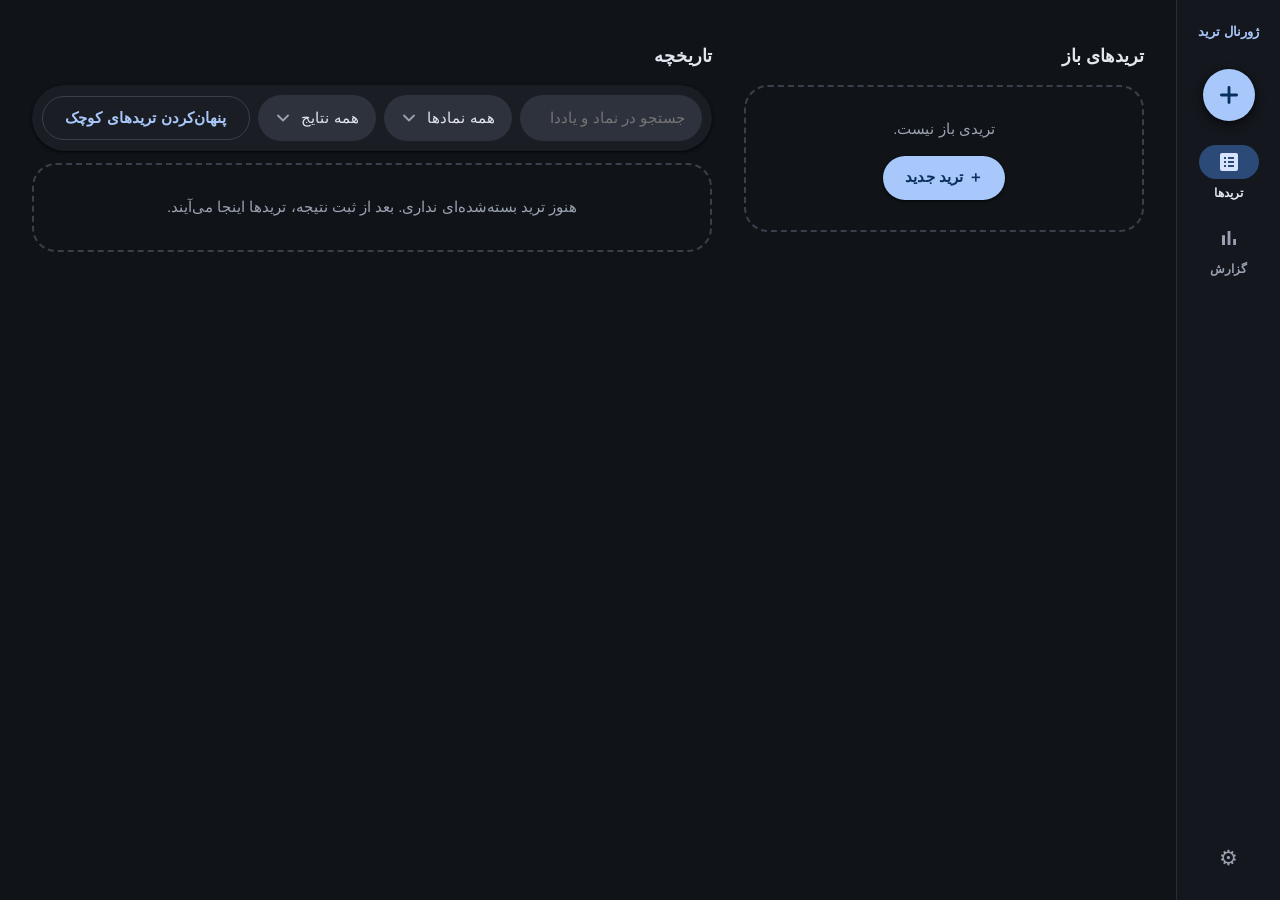
==== commit b530c69e: "Add files via upload" ====
--- a/index.html
+++ b/index.html
@@ -52,6 +52,10 @@
 .tab:hover .ti{background:var(--hover)}
 .tab.on .ti{background:var(--pc);color:var(--on-pc)}
 .tab svg{width:24px;height:24px;fill:currentColor}
+.fab{display:grid;place-items:center;flex:none;width:58px;height:58px;padding:0;border:0;border-radius:50%;background:var(--gold);color:var(--on-gold);box-shadow:var(--e3);transition:background .15s,transform .1s}
+.fab:hover{background:var(--gold-h)}
+.fab:active{transform:scale(.94)}
+.fab svg{width:26px;height:26px;fill:none;stroke:currentColor;stroke-width:2.6;stroke-linecap:round}
 .icon{display:inline-grid;place-items:center;width:44px;height:44px;border:0;border-radius:50%;background:transparent;color:var(--mute);font-size:1.15rem;transition:background .15s}
 .icon:hover{background:var(--hover);color:var(--ink)}
 .icon.sm{width:36px;height:36px;font-size:.9rem}
@@ -67,9 +71,7 @@
 .btn.ghost:hover{background:rgba(168,199,250,.10)}
 .btn.danger{border:1px solid rgba(240,112,122,.45);background:transparent;color:var(--loss)}
 .btn.danger:hover{background:rgba(240,112,122,.10)}
-.btn.big{min-height:52px;padding:0 28px;font-size:1rem}
 .btn.small{min-height:36px;padding:0 16px;font-size:.82rem}
-.bar{margin-bottom:22px}
 
 /* ---------- open trades (tickets) ---------- */
 .tickets{display:grid;grid-template-columns:repeat(auto-fill,minmax(310px,1fr));gap:14px}
@@ -107,9 +109,11 @@
 .rb.win{background:var(--win)}
 .rb.loss{background:var(--loss)}
 .meta{font-size:.78rem;color:var(--mute)}
-.rv{min-width:72px;text-align:end;font-weight:700}
-.pv{min-width:70px;text-align:end;font-size:.85rem;color:var(--mute)}
-.row time{min-width:40px;text-align:end;font-size:.78rem;color:var(--mute)}
+.rmain{display:flex;flex-direction:column;gap:2px;min-width:0}
+.rtop{display:flex;align-items:center;gap:10px}
+.rvp{display:flex;flex-direction:column;align-items:flex-end;line-height:1.35}
+.rv{font-weight:700}
+.pv{font-size:.8rem;color:var(--mute)}
 
 /* ---------- form controls ---------- */
 input,select,textarea{width:100%;min-height:46px;padding:6px 16px;border:1px solid transparent;border-radius:14px;background:var(--s2);transition:border-color .15s,box-shadow .15s}
@@ -163,10 +167,15 @@
 .tb.on{border-bottom-color:var(--gold);color:var(--gold)}
 
 /* ---------- trade detail ---------- */
-.sumbar{display:grid;grid-template-columns:repeat(4,1fr);gap:10px;margin:14px 0}
+.sumbar{display:grid;grid-template-columns:repeat(3,1fr);gap:10px;margin:14px 0}
 .sumbar div{padding:12px 14px;border-radius:18px;background:var(--s2)}
 .sumbar small{display:block;font-size:.72rem;color:var(--mute)}
 .sumbar b{font-size:1.1rem}
+.sumbar .res{grid-column:1/-1;display:flex;align-items:baseline;gap:12px}
+.sumbar .res small{margin-inline-end:auto}
+.sumbar .res b{font-size:1.6rem}
+.sumbar .res.win{background:var(--win-c)}
+.sumbar .res.loss{background:var(--loss-c)}
 .dsec{margin-top:10px;padding:14px 16px;border-radius:20px;background:var(--s2)}
 .dsec h5{margin-bottom:8px;font-size:.82rem;font-weight:600;color:var(--gold)}
 .kv{display:flex;flex-wrap:wrap;gap:4px 18px;margin-bottom:6px;font-size:.88rem}
@@ -205,15 +214,21 @@
 
 /* ---------- report ---------- */
 .kpis{display:grid;grid-template-columns:repeat(4,1fr);gap:10px}
-.kpi{padding:14px 16px;border-radius:20px;background:var(--s1);box-shadow:var(--e1)}
+.kpi{position:relative;padding:14px 16px;border-radius:20px;background:var(--s1);box-shadow:var(--e1)}
 .kpi small{display:block;margin-bottom:2px;font-size:.74rem;color:var(--mute)}
 .kpi b{font-size:1.28rem;font-weight:700}
+.kpi .sub{display:block;margin-top:2px;font-size:.72rem;color:var(--mute)}
+.ki{position:absolute;top:14px;inset-inline-end:14px;width:20px;height:20px;fill:none;stroke:currentColor;stroke-width:2;stroke-linecap:round;stroke-linejoin:round;color:var(--mute);opacity:.7}
+.kpis+details.more{margin-top:8px}
 .kpi.main{background:var(--pc)}
+.kpi.main .sub,.kpi.main .ki{color:var(--on-pc);opacity:.75}
 .kpi.main small{color:var(--on-pc);opacity:.8}
 .kpi.main b{font-size:1.6rem}
 details.sec{margin-top:16px;padding:6px 20px 18px;border-radius:28px;background:var(--s1);box-shadow:var(--e1)}
 details.sec>summary{display:flex;align-items:center;gap:8px;padding:12px 0;font-size:1.05rem;font-weight:700;list-style:none;cursor:pointer}
 details.sec>summary::-webkit-details-marker{display:none}
+.shl{flex:1;min-width:0;overflow:hidden;font-size:.78rem;font-weight:500;text-align:end;text-overflow:ellipsis;white-space:nowrap;color:var(--mute)}
+details.sec[open]>summary .shl{display:none}
 details.sec>summary::before{content:"▾";font-size:.9rem;color:var(--gold);transition:transform .15s}
 details.sec:not([open])>summary::before{transform:rotate(90deg)}
 .hint{margin:-2px 0 10px;font-size:.8rem;color:var(--mute)}
@@ -223,6 +238,7 @@
 .xh{position:absolute;top:0;bottom:0;display:none;width:1px;background:rgba(227,230,238,.25);pointer-events:none}
 .ins{display:grid;gap:8px;padding:0;list-style:none}
 .ins li{display:flex;align-items:flex-start;gap:10px;padding:12px 16px;border-radius:18px;background:var(--s2);font-size:.9rem}
+.ins li>span{min-width:0}
 .ins li::before{content:"";flex:none;width:8px;height:8px;margin-top:9px;border-radius:50%;background:var(--mute)}
 .ins li.good::before{background:var(--win)}
 .ins li.bad::before{background:var(--loss)}
@@ -246,7 +262,7 @@
 .tbl{width:100%;border-collapse:collapse;font-size:.85rem}
 .tbl th{padding:8px;border-bottom:1px solid var(--line);font-size:.74rem;font-weight:600;text-align:start;white-space:nowrap;color:var(--mute)}
 .tbl td{padding:9px 8px;border-bottom:1px solid rgba(58,63,75,.5)}
-.tbl tr.low td{opacity:.55}
+.tbl tr.low td,.tbl td.low{opacity:.5}
 .tbl tr.base td{color:var(--mute)}
 .two-col{display:grid;grid-template-columns:1fr 1fr;gap:26px}
 .pair{display:grid;grid-template-columns:1fr 1fr;gap:10px}
@@ -259,15 +275,37 @@
 #toast.show{opacity:1;transform:translateY(0)}
 body.lock #toast{bottom:96px}
 
+/* ---------- swipe rows and sheet handle ---------- */
+.swr{position:relative;margin-bottom:8px;overflow:hidden;border-radius:18px;background:var(--s2)}
+.swr .row{position:relative;z-index:1;margin-bottom:0;touch-action:pan-y;user-select:none;-webkit-user-select:none;transition:transform .22s cubic-bezier(.2,.8,.2,1),background .15s,box-shadow .15s}
+.swr.drag .row{transition:none}
+.swa{position:absolute;top:0;bottom:0;z-index:0;display:flex;flex-direction:column;align-items:center;justify-content:center;gap:3px;width:92px;border:0;font-size:.8rem;font-weight:700}
+.swa.edit{right:0;background:var(--pc);color:var(--on-pc)}
+.swa.del{left:0;background:var(--loss-c);color:var(--loss)}
+.swa svg{width:20px;height:20px;fill:none;stroke:currentColor;stroke-width:2;stroke-linecap:round;stroke-linejoin:round}
+.ask{position:absolute;inset:0;z-index:2;display:none;align-items:center;gap:10px;padding:0 14px;background:var(--loss-c);font-size:.9rem;font-weight:600}
+.swr.asking .ask{display:flex}
+.btn.danger.solid{border-color:transparent;background:var(--loss);color:#2a0a0d}
+.btn.danger.solid:hover{background:var(--loss);filter:brightness(1.08)}
+.grab{display:none;flex:none;width:40px;height:4px;margin:10px auto 0;border-radius:2px;background:var(--line)}
+.grab+.sheet-head{padding-top:8px}
+.sheet{transition:transform .2s ease;overscroll-behavior:contain}
+.sheet.dragging{transition:none}
+
 /* ---------- narrow screens: bottom bar ---------- */
 @media(max-width:799px){
   .top{position:sticky;top:0;z-index:20;gap:8px;padding:8px 14px;background:var(--bg);box-shadow:0 1px 0 var(--line)}
   .top h1{flex:1}
   .tabs{position:fixed;inset-inline:0;bottom:0;z-index:30;justify-content:space-around;padding:10px 12px calc(12px + env(safe-area-inset-bottom));background:var(--bar);box-shadow:0 -1px 0 var(--line)}
   .tab{flex:1}
+  /* the button sits on a round bulge of the bar itself, like a camera notch turned upside down */
+  .fab{position:relative;z-index:2;align-self:flex-start;margin-top:-30px}
+  .tab{position:relative;z-index:1}
+  .tabs::before{content:"";position:absolute;left:50%;top:-32px;z-index:0;width:82px;height:82px;margin-left:-41px;border-radius:50%;background:var(--bar);box-shadow:0 -1px 0 var(--line);pointer-events:none}
+  .grab{display:block}
+  .sheet-head,.grab{touch-action:none}
   main{padding:14px 12px 120px}
   #toast{bottom:104px}
-  .btn.big{width:100%}
   .tickets{grid-template-columns:1fr}
   .tools,.rfilters{border-radius:24px}
   .tools input{flex-basis:100%}
@@ -276,7 +314,7 @@
   .sheet,.sheet.wide{max-width:none;max-height:96vh;border-radius:28px 28px 0 0}
   .sheet-foot{border-radius:0;padding-bottom:calc(18px + env(safe-area-inset-bottom))}
   .two,.two-col{grid-template-columns:1fr}
-  .sumbar,.kpis{grid-template-columns:repeat(2,1fr)}
+  .kpis{grid-template-columns:repeat(2,1fr)}
   .bd-row{grid-template-columns:minmax(70px,110px) 1fr 70px}
   .bd-m{grid-column:1/-1;justify-content:flex-start}
   details.sec{padding:4px 14px 14px;border-radius:24px}
@@ -288,6 +326,7 @@
   .top h1{margin-bottom:22px;padding:0 4px;font-size:.82rem;line-height:1.45;text-align:center;color:var(--gold)}
   .top .icon{width:48px;height:48px;font-size:1.3rem}
   .tabs{flex:1;flex-direction:column;align-items:center;gap:18px}
+  .fab{order:-1;width:52px;height:52px;margin-bottom:6px}
   main{margin-inline-start:104px;padding:28px max(32px,calc((100vw - 104px - 1480px)/2)) 64px}
   .rfilters{position:sticky;top:14px;z-index:5}
 }
@@ -296,7 +335,6 @@
 @media(min-width:1200px){
   /* trades: open trades pinned in a side column, history gets the wide area; both headings pin at the same offset */
   .trades{display:grid;grid-template-columns:minmax(340px,400px) minmax(0,1fr);align-items:start;column-gap:32px}
-  .trades>.bar{grid-column:1/-1;margin-bottom:8px}
   .col-head{padding-top:14px}
   .col-open{position:sticky;top:0;max-height:100vh;margin-inline:-6px;padding:0 6px 8px;overflow-y:auto}
   .col-open .tickets{grid-template-columns:1fr}
@@ -322,6 +360,7 @@
   <h1>ژورنال ترید</h1>
   <nav class="tabs">
     <button class="tab on" data-v="trades"><span class="ti"><svg viewBox="0 0 24 24" aria-hidden="true"><path d="M19 3H5a2 2 0 0 0-2 2v14a2 2 0 0 0 2 2h14a2 2 0 0 0 2-2V5a2 2 0 0 0-2-2zM9 17H7v-2h2v2zm0-4H7v-2h2v2zm0-4H7V7h2v2zm8 8h-6v-2h6v2zm0-4h-6v-2h6v2zm0-4h-6V7h6v2z"/></svg></span><span>تریدها</span></button>
+    <button class="fab" data-act="new-trade" aria-label="ترید جدید" title="ترید جدید"><svg viewBox="0 0 24 24" aria-hidden="true"><path d="M12 5v14M5 12h14"/></svg></button>
     <button class="tab" data-v="report"><span class="ti"><svg viewBox="0 0 24 24" aria-hidden="true"><path d="M5 9.2h3V19H5V9.2zM10.6 5h2.8v14h-2.8V5zm5.6 8H19v6h-2.8v-6z"/></svg></span><span>گزارش</span></button>
   </nav>
   <button class="icon" data-act="settings" aria-label="تنظیمات">⚙</button>
@@ -339,6 +378,7 @@
 const esc = v => String(v ?? '').replace(/[&<>"']/g, c => ({'&':'&amp;','<':'&lt;','>':'&gt;','"':'&quot;',"'":'&#39;'}[c]));
 const pad = n => String(n).padStart(2, '0');
 const round2 = x => Math.round(x * 100) / 100;
+const r4 = x => Math.round(x * 1e4) / 1e4;
 const fmtLocal = d => `${d.getFullYear()}-${pad(d.getMonth()+1)}-${pad(d.getDate())}T${pad(d.getHours())}:${pad(d.getMinutes())}`;
 const nowLocal = () => fmtLocal(new Date());
 const toKey = d => fmtLocal(d).slice(0, 10);
@@ -348,7 +388,8 @@
 const faMonth = key => { const [y, m] = key.split('-').map(Number); return new Intl.DateTimeFormat('fa-IR-u-ca-persian', {month:'long', year:'numeric'}).format(new Date(y, m-1, 15)); };
 const WEEK = ['شنبه','یکشنبه','دوشنبه','سه‌شنبه','چهارشنبه','پنجشنبه','جمعه'];
 const persianWd = d => (d.getDay() + 1) % 7;            // 0 = شنبه
-const toNum = s => { const t = String(s ?? '').replace(/[۰-۹]/g, c => '۰۱۲۳۴۵۶۷۸۹'.indexOf(c)).replace(/[٠-٩]/g, c => '٠١٢٣٤٥٦٧٨٩'.indexOf(c)).replace(/[٫،,]/g, '.').replace(/[−–]/g, '-').trim(); return t === '' || t === '-' || t === '+' ? NaN : Number(t); };
+// plain decimals only, so "Infinity", "1e999" and hex never get through
+const toNum = s => { const t = String(s ?? '').replace(/[۰-۹]/g, c => '۰۱۲۳۴۵۶۷۸۹'.indexOf(c)).replace(/[٠-٩]/g, c => '٠١٢٣٤٥٦٧٨٩'.indexOf(c)).replace(/[٫،,]/g, '.').replace(/[−–]/g, '-').trim(); return /^[+-]?(?:\d+(?:\.\d*)?|\.\d+)$/.test(t) ? Number(t) : NaN; };
 const sgn = x => x > 0 ? 'pos' : x < 0 ? 'neg' : 'zero';
 const N = (txt, x) => `<span class="num ${x === undefined ? '' : sgn(x)}" dir="ltr">${txt}</span>`;
 const fmtR = x => (x > 0 ? '+' : '') + round2(x).toFixed(2) + 'R';
@@ -363,8 +404,14 @@
 const dirBadge = t => { const d = tradeDir(t); return d ? `<span class="dir ${dirClass(d)}">${DIR[d]}</span>` : ''; };
 const OUTLOOK = {Bullish:'صعودی', Bearish:'نزولی', Neutral:'خنثی'};
 const EXIT = {SL:'حد ضرر', TP:'حد سود', Trail:'تریل استاپ', Early:'خروج زودهنگام', Manual:'دستی'};
-const ATF = ['M5','M15','M30','H1','H2','H4'];
+const ATF = ['M5','M15','M30','H1','H4','D1'];
+const ATF_ORDER = ['M5','M15','M30','H1','H2','H4','D1'];   // H2 is no longer offered, but older trades still carry it
 const ETF = ['M1','M5','M15','M30','H1'];
+// hard limits are refused; soft limits ask for confirmation first
+const LIM = {riskMax: 100, rMax: 100, riskWarn: 5, rWarnHi: 10, rWarnLo: -1.5};
+const okRisk = x => Number.isFinite(x) && x > 0 && x <= LIM.riskMax;
+const okR = x => Number.isFinite(x) && Math.abs(x) <= LIM.rMax;
+const okDT = s => typeof s === 'string' && /^\d{4}-\d{2}-\d{2}T\d{2}:\d{2}/.test(s) && !isNaN(new Date(s).getTime());
 
 /* ============ defaults ============ */
 const STAGES = ['analysis', 'entry'];
@@ -430,16 +477,63 @@
 const SCHEMA = 6;
 let S = {trades: [], settings: DEFAULTS()};
 // seenAt: savedAt of the newest snapshot this window has loaded or written
-let saveTimer = null, unsaved = false, seenAt = 0;
+// base: what this window last agreed on with storage, the reference point for merging concurrent edits
+let saveTimer = null, unsaved = false, seenAt = 0, blocked = false, base = {t: new Map(), s: ''};
 const snapshot = () => ({v: SCHEMA, savedAt: Date.now(), trades: S.trades, settings: S.settings});
-function persist() { unsaved = true; clearTimeout(saveTimer); saveTimer = setTimeout(flush, 120); }
+const asState = n => ({trades: n.trades, settings: n.settings});
+// key order must not matter when comparing two copies of the same data
+const canon = v => JSON.stringify(v, (k, x) => x && typeof x === 'object' && !Array.isArray(x) ? Object.fromEntries(Object.entries(x).sort(([p], [q]) => p < q ? -1 : p > q ? 1 : 0)) : x);
+const makeBase = () => ({t: new Map(S.trades.map(t => [t.id, canon(t)])), s: canon(S.settings)});
+const syncBase = () => { base = makeBase(); };
+
+// Three-way merge by trade id: a trade this window created, edited or deleted keeps that change, every other trade follows storage.
+function mergeState(mine, theirs, ref) {
+  const m = new Map(mine.trades.map(t => [t.id, t])), th = new Map(theirs.trades.map(t => [t.id, t])), trades = [];
+  let foreign = false;
+  new Set([...m.keys(), ...th.keys(), ...ref.t.keys()]).forEach(id => {
+    const a = m.get(id), was = ref.t.get(id);
+    const edited = a ? was === undefined || canon(a) !== was : was !== undefined;
+    const pick = edited ? a : th.get(id);
+    if (pick) trades.push(pick);
+    if (canon(pick) !== canon(a)) foreign = true;
+  });
+  const own = canon(mine.settings) !== ref.s, settings = own ? mine.settings : theirs.settings;
+  if (!own && canon(theirs.settings) !== canon(mine.settings)) foreign = true;
+  return {trades, settings, foreign};
+}
+function mergeIn(raw) { const m = mergeState(S, asState(normalize(raw)), base); S = asState(m); return m.foreign; }
+
+// data written by a newer app version must never be rewritten by this older one
+function block() {
+  if (blocked) return;
+  blocked = true; unsaved = false; clearTimeout(saveTimer);
+  alert('اطلاعات با نسخه‌ی جدیدتری از برنامه ذخیره شده. برنامه را کامل ببند و دوباره باز کن تا به‌روز شود. تا آن موقع چیزی ذخیره نمی‌شود.');
+}
+function persist() { if (blocked) return; unsaved = true; clearTimeout(saveTimer); saveTimer = setTimeout(flush, 120); }
 async function flush() {
-  saveTimer = null; unsaved = false;
-  const snap = snapshot(); seenAt = snap.savedAt;
-  if (!(await Store.save(snap))) toast('ذخیره‌سازی ناموفق بود. از پشتیبان‌گیری استفاده کن');
+  saveTimer = null;
+  if (blocked) { unsaved = false; return; }
+  let merged = false;
+  try {
+    const cur = await Store.load();
+    if (cur && cur.v > SCHEMA) return block();
+    if (cur && cur.v >= 3 && (cur.savedAt || 0) > seenAt) merged = mergeIn(cur);   // another window saved since we last looked
+  } catch (e) {}
+  unsaved = false;
+  const snap = snapshot(), next = makeBase(); seenAt = snap.savedAt;
+  if (!(await Store.save(snap))) return toast('ذخیره‌سازی ناموفق بود. از پشتیبان‌گیری استفاده کن');
+  base = next;
+  if (merged) { render(); toast('تغییرهای پنجره‌ی دیگر هم اعمال شد'); }
 }
 // on close, write only if a change is still pending, so an idle window never overwrites newer data
-window.addEventListener('pagehide', () => { if (unsaved) { try { localStorage.setItem(STORE_KEY, JSON.stringify(snapshot())); } catch (e) {} } });
+window.addEventListener('pagehide', () => {
+  if (!unsaved || blocked) return;
+  try {
+    let cur = null; try { cur = JSON.parse(localStorage.getItem(STORE_KEY)); } catch (e) {}
+    if (cur && cur.v >= 3 && cur.v <= SCHEMA && (cur.savedAt || 0) > seenAt) mergeIn(cur);
+    localStorage.setItem(STORE_KEY, JSON.stringify(snapshot()));
+  } catch (e) {}
+});
 
 // one-step undo for bulk operations (restore a backup, wipe trades, reset settings)
 const readUndo = () => { try { return JSON.parse(localStorage.getItem(UNDO_KEY)); } catch (e) { return null; } };
@@ -448,12 +542,13 @@
 
 // other windows and the installed app share this storage: adopt their changes instead of overwriting them
 function adopt(raw) {
-  const next = normalize(raw); seenAt = raw.savedAt || 0;
-  if (JSON.stringify({t: next.trades, s: next.settings}) === JSON.stringify({t: S.trades, s: S.settings})) return;
-  S = next; render(); toast('اطلاعات از پنجره‌ی دیگر به‌روز شد');
+  const next = asState(normalize(raw)); seenAt = raw.savedAt || 0;
+  const same = canon(next) === canon({trades: S.trades, settings: S.settings});
+  S = next; syncBase();
+  if (!same) { render(); toast('اطلاعات از پنجره‌ی دیگر به‌روز شد'); }
 }
 function bindSync() {
-  const newer = raw => raw && raw.v >= 3 && (raw.savedAt || 0) > seenAt;
+  const newer = raw => { if (raw && raw.v > SCHEMA) { block(); return false; } return !!raw && raw.v >= 3 && (raw.savedAt || 0) > seenAt; };
   window.addEventListener('storage', e => {
     if (e.key !== STORE_KEY || !e.newValue || unsaved) return;
     try { const raw = JSON.parse(e.newValue); if (newer(raw)) adopt(raw); } catch (err) {}
@@ -473,56 +568,83 @@
 // env = {firstList(stage), avail(stage, listId)} from the settings being loaded.
 // avail = the items the chosen checklist offered when the trade/entry was saved (the denominator for usage stats).
 // Older shapes still accepted: higherView (before schema 5) and checks as {higher, analysis} (v3).
-function normTrade(t, env) {
-  const base = t.openedAt || nowLocal(), listId = sid(t.listId ?? t.lists?.analysis ?? env.firstList('analysis'));
+// A trade that cannot be read safely is rejected whole (see normalize) instead of being repaired into wrong numbers.
+const clamp01 = v => Number.isFinite(v) ? Math.min(1, Math.max(0, v)) : null;
+function normTrade(t, env, seen) {
+  if (!t || typeof t !== 'object' || Array.isArray(t)) throw new Error('ساختار ترید معتبر نیست');
+  if (!okDT(t.openedAt)) throw new Error('زمان باز شدن معتبر نیست');
+  if (t.entries !== undefined && !Array.isArray(t.entries)) throw new Error('ورودی‌ها معتبر نیستند');
+  if ((t.entries || []).length > 100) throw new Error('تعداد ورودی‌ها غیرعادی است');
+  const base = t.openedAt, id = sid(t.id || uid('t')), listId = sid(t.listId ?? t.lists?.analysis ?? env.firstList('analysis'));
+  if (seen.has(id)) throw new Error('شناسه‌ی تکراری');
+  const eSeen = new Set(), entries = (t.entries || []).map(e => {
+    if (!e || typeof e !== 'object') throw new Error('ورود معتبر نیست');
+    const risk = e.risk === undefined || e.risk === null || e.risk === '' ? 1 : Number(e.risk);
+    const r = (e.resultR === null || e.resultR === undefined || e.resultR === '') ? null : Number(e.resultR);
+    if (!okRisk(risk)) throw new Error('ریسک ورود معتبر نیست');
+    if (r !== null && !okR(r)) throw new Error('R ورود معتبر نیست');
+    const openedAt = e.openedAt === undefined || e.openedAt === '' ? base : e.openedAt, eListId = sid(e.listId ?? env.firstList('entry'));
+    if (!okDT(openedAt)) throw new Error('زمان ورود معتبر نیست');
+    let eid = sid(e.id || uid('e')); if (eSeen.has(eid)) eid = uid('e'); eSeen.add(eid);
+    return {
+      id: eid, openedAt, risk, tf: String(e.tf || ''),
+      direction: pickDir(e.direction ?? t.direction),
+      listId: eListId, checks: sids(e.checks), avail: e.avail ? sids(e.avail) : env.avail('entry', eListId),
+      score: clamp01(e.score), psychDuring: sids(e.psychDuring), resultR: r,
+      closedAt: r === null ? '' : okDT(e.closedAt) ? e.closedAt : openedAt, exitReason: pickOf(EXIT, e.exitReason), psychAfter: sids(e.psychAfter)
+    };
+  });
+  seen.add(id);
   return {
-    id: sid(t.id || uid('t')), symbol: String(t.symbol || ''), direction: t.entries?.length ? '' : pickDir(t.direction),
+    id, symbol: String(t.symbol || ''), direction: entries.length ? '' : pickDir(t.direction),
     outlook: pickOf(OUTLOOK, t.outlook ?? t.higherView), analysisTF: String(t.analysisTF || ''),
     listId, checks: sids(Array.isArray(t.checks) ? t.checks : t.checks?.analysis),
     avail: t.avail ? sids(t.avail) : env.avail('analysis', listId),
     psychBefore: sids(t.psychBefore), note: String(t.note || ''), openedAt: base,
-    score: typeof t.score === 'number' ? t.score : null, demo: !!t.demo, createdAt: t.createdAt || base,
-    entries: (t.entries || []).map(e => {
-      const eListId = sid(e.listId ?? env.firstList('entry'));
-      return {
-        id: sid(e.id || uid('e')), openedAt: e.openedAt || base, risk: Number(e.risk) > 0 ? Number(e.risk) : 1, tf: String(e.tf || ''),
-        direction: pickDir(e.direction ?? t.direction),
-        listId: eListId, checks: sids(e.checks), avail: e.avail ? sids(e.avail) : env.avail('entry', eListId),
-        score: typeof e.score === 'number' ? e.score : null, psychDuring: sids(e.psychDuring),
-        resultR: (e.resultR === null || e.resultR === undefined || e.resultR === '') ? null : Number(e.resultR),
-        closedAt: e.closedAt || '', exitReason: pickOf(EXIT, e.exitReason), psychAfter: sids(e.psychAfter)
-      };
-    })
+    score: clamp01(t.score), demo: !!t.demo, createdAt: typeof t.createdAt === 'string' ? t.createdAt : base, entries
   };
 }
-const normItems = (arr, prefix) => arr.map(x => ({id: sid(x.id || uid(prefix)), label: String(x.label || 'بدون نام'), active: x.active !== false}));
+const normItems = (arr, prefix) => {
+  const ids = new Set();
+  return arr.filter(x => x && typeof x === 'object').map(x => {
+    let id = sid(x.id || uid(prefix)); if (ids.has(id)) id = uid(prefix); ids.add(id);
+    return {id, label: String(x.label || 'بدون نام'), active: x.active !== false};
+  });
+};
 // accepts a list of checklists, or the v3 shape (one flat list of items per stage)
-const normLists = (arr, stage) => arr.length && arr.every(x => !Array.isArray(x.items))
-  ? [{id: 'cl-' + stage, label: 'چک‌لیست اصلی', active: true, items: normItems(arr, 'i')}]
-  : arr.map(l => ({id: sid(l.id || uid('cl')), label: String(l.label || 'بدون نام'), active: l.active !== false, ...(l.demo && {demo: true}), items: normItems(l.items || [], 'i')}));
+const normLists = (src, stage) => {
+  const arr = src.filter(x => x && typeof x === 'object');
+  return arr.length && arr.every(x => !Array.isArray(x.items))
+    ? [{id: 'cl-' + stage, label: 'چک‌لیست اصلی', active: true, items: normItems(arr, 'i')}]
+    : arr.map(l => ({id: sid(l.id || uid('cl')), label: String(l.label || 'بدون نام'), active: l.active !== false, ...(l.demo && {demo: true}), items: normItems(Array.isArray(l.items) ? l.items : [], 'i')}));
+};
+// returns {trades, settings, bad}: bad lists the trades that failed validation and were left out
 function normalize(raw) {
-  const base = DEFAULTS(), s = raw?.settings || {}, last = s.last || {};
+  const base = DEFAULTS(), s = raw?.settings && typeof raw.settings === 'object' ? raw.settings : {}, last = s.last && typeof s.last === 'object' ? s.last : {};
   STAGES.forEach(k => { if (Array.isArray(s.checklists?.[k])) base.checklists[k] = normLists(s.checklists[k], k); });
   ['before','during','after'].forEach(k => { if (Array.isArray(s.psychology?.[k])) base.psychology[k] = normItems(s.psychology[k], 'ps'); });
-  base.noiseThreshold = Number(s.noiseThreshold) > 0 ? Number(s.noiseThreshold) : 0.3;
+  base.noiseThreshold = Number(s.noiseThreshold) > 0 && Number(s.noiseThreshold) <= 10 ? Number(s.noiseThreshold) : 0.3;
   // USDCAD is no longer a shipped suggestion: drop it from lists saved before schema 5
   if (Array.isArray(s.symbols)) base.symbols = s.symbols.map(String).filter(x => raw.v >= 5 || x !== 'USDCAD');
-  if (Number(last.risk) > 0) base.last.risk = Number(last.risk);
+  if (okRisk(Number(last.risk))) base.last.risk = Number(last.risk);
   if (ATF.includes(last.analysisTF)) base.last.analysisTF = last.analysisTF;
   if (ETF.includes(last.entryTF)) base.last.entryTF = last.entryTF;
   STAGES.forEach(k => { if (last.lists?.[k]) base.last.lists[k] = sid(last.lists[k]); });
   const env = {firstList: stage => base.checklists[stage][0]?.id ?? '', avail: (stage, id) => activeIds(base.checklists[stage], id)};
-  const trades = (raw?.trades || []).map(t => {
-    const n = normTrade(t, env);
-    // v3 trades mixed the removed higher-TF checklist into their score: rescore them once
-    if (!Array.isArray(t.checks)) n.score = ratio(tallyIn(base.checklists.analysis, n.listId, new Set(n.checks)));
-    return n;
-  });
-  return {trades, settings: base};
+  const trades = [], bad = [], seen = new Set();
+  (Array.isArray(raw?.trades) ? raw.trades : []).forEach(t => {
+    try {
+      const n = normTrade(t, env, seen);
+      // v3 trades mixed the removed higher-TF checklist into their score: rescore them once
+      if (!Array.isArray(t.checks)) n.score = ratio(tallyIn(base.checklists.analysis, n.listId, new Set(n.checks)));
+      trades.push(n);
+    } catch (e) { bad.push({id: String(t?.id ?? ''), why: e.message}); }
+  });
+  return {trades, settings: base, bad};
 }
 // converts a backup made by the previous (wizard) version
 function migrateOld(p) {
-  const trades = p.trades.map(o => {
+  const trades = p.trades.filter(o => o && typeof o === 'object').map(o => {
     const openedAt = (o.date || toKey(new Date())) + 'T' + (o.time || '00:00');
     return {
       id: o.id || uid('t'), symbol: o.symbol, direction: o.direction, outlook: o.higherView, analysisTF: o.analysisTF,
@@ -542,8 +664,13 @@
 /* ============ trade helpers ============ */
 const entryClosed = e => e.resultR !== null && e.resultR !== undefined;
 const isClosed = t => t.entries.length > 0 && t.entries.every(entryClosed);
-const tR = t => round2(t.entries.reduce((a, e) => a + (entryClosed(e) ? e.resultR : 0), 0));
-const tPct = t => round2(t.entries.reduce((a, e) => a + (entryClosed(e) ? e.resultR * e.risk : 0), 0));
+// Risk-weighted: a trade's R is its result divided by the risk it carried, so entries that risked more count for more.
+const tRisk = t => r4(t.entries.reduce((a, e) => a + (entryClosed(e) ? e.risk : 0), 0));
+const tPct = t => r4(t.entries.reduce((a, e) => a + (entryClosed(e) ? e.resultR * e.risk : 0), 0));
+const tR = t => { const w = tRisk(t); return w > 0 ? r4(tPct(t) / w) : 0; };
+// the weighted point of a trade / entry that every statistic is built from
+const pt = t => ({r: tR(t), w: tRisk(t), p: tPct(t)});
+const ept = e => ({r: e.resultR, w: e.risk, p: r4(e.resultR * e.risk)});
 const closeTime = t => t.entries.reduce((m, e) => e.closedAt && e.closedAt > m ? e.closedAt : m, '') || t.openedAt;
 const isSmall = t => { const r = Math.abs(tR(t)); return r !== 0 && r < S.settings.noiseThreshold; };
 const getTrade = id => S.trades.find(t => t.id === id);
@@ -614,7 +741,7 @@
   closeSheet(); ctx = c || {};
   lastFocus = document.activeElement;
   const m = $('#modal');
-  m.innerHTML = `<div class="sheet${wide ? ' wide' : ''}" role="dialog" aria-modal="true" tabindex="-1">${html}</div>`;
+  m.innerHTML = `<div class="sheet${wide ? ' wide' : ''}" role="dialog" aria-modal="true" tabindex="-1"><div class="grab"></div>${html}</div>`;
   m.classList.add('open'); document.body.classList.add('lock');
   ctx.onMount && ctx.onMount();
   const sh = $('.sheet', m); if (sh) sh.focus({preventScroll: true});
@@ -648,7 +775,7 @@
         <input id="f-symbol" value="${esc(old?.symbol || '')}" placeholder="مثلا XAUUSD" autocomplete="off" autocapitalize="characters" dir="ltr" style="text-align:right">
         <div class="quick">${recent.map(s => `<button type="button" class="q" data-target="f-symbol" data-q="${esc(s)}">${esc(s)}</button>`).join('')}</div></div>
       <div class="fld"><label>دیدگاه</label>${segHTML('outlook', [['Bullish','صعودی','bull'],['Bearish','نزولی','bear'],['Neutral','خنثی','']], d.outlook)}</div>
-      <div class="fld"><label>تایم‌فریم تحلیل</label>${segHTML('analysisTF', ATF.map(x => [x, x, '']), d.analysisTF)}</div>
+      <div class="fld"><label>تایم‌فریم تحلیل</label>${segHTML('analysisTF', (!d.analysisTF || ATF.includes(d.analysisTF) ? ATF : [...ATF, d.analysisTF]).map(x => [x, x, '']), d.analysisTF)}</div>
       <div class="fld"><div class="lbl"><span>چک‌لیست</span><span id="cnt" class="num"></span></div>
         ${stageBox('analysis', d.list.analysis, d.analysis)}</div>
       <div class="fld"><div class="lbl">حال ذهنی قبل از معامله</div>${chipsHTML(itemsFor(P.before, d.before), d.before, 'before', true)}</div>
@@ -711,11 +838,12 @@
       updCount();
       $('#saveEntry').onclick = () => {
         const risk = toNum($('#f-risk').value);
-        if (!(risk > 0)) return toast('ریسک را درست وارد کن');
+        if (!okRisk(risk)) return toast(`ریسک باید عددی بین 0 و ${LIM.riskMax} باشد`);
         if (!d.direction) return toast('جهت معامله را انتخاب کن');
+        if (risk > LIM.riskWarn && !confirm(`ریسک ${risk}٪ از حساب است و از ${LIM.riskWarn}٪ بیشتر است. درست است؟`)) return;
         const t = getTrade(tradeId), cur = t && entryId ? t.entries.find(e => e.id === entryId) : null;
         if (!t || (entryId && !cur)) { closeSheet(); return toast('این ورود دیگر وجود ندارد'); }
-        const data = {risk, tf: d.tf, direction: d.direction, listId: d.list.entry, checks: [...d.entry], avail: availOf('entry', d.list.entry),
+        const data = {risk: Math.round(risk * 1000) / 1000, tf: d.tf, direction: d.direction, listId: d.list.entry, checks: [...d.entry], avail: availOf('entry', d.list.entry),
           score: entryScore(d.list.entry, d.entry), psychDuring: [...d.during], openedAt: $('#f-when').value || nowLocal()};
         if (cur) Object.assign(cur, data);
         else t.entries.push({id: uid('e'), ...data, resultR: null, closedAt: '', exitReason: '', psychAfter: []});
@@ -768,11 +896,14 @@
           const raw = $('#r-' + x.id).value, r = toNum(raw);
           if (raw.trim() === '') { if (entryClosed(e)) return toast('برای پاک‌کردن نتیجه از «حذف نتیجه» استفاده کن'); continue; }
           if (isNaN(r)) return toast('R را درست وارد کن (مثلا 2 یا -1)');
+          if (!okR(r)) return toast(`R باید بین ${-LIM.rMax} و ${LIM.rMax} باشد`);
           const closedAt = $('#c-' + x.id).value || nowLocal();
           if (closedAt < e.openedAt) return toast('زمان بسته شدن قبل از زمان ورود است');
           todo.push([e, round2(r), closedAt]);
         }
         if (!todo.length) return toast('حداقل یک R وارد کن');
+        const odd = todo.filter(([, r]) => r > LIM.rWarnHi || r < LIM.rWarnLo);
+        if (odd.length && !confirm(`${odd.map(([, r]) => fmtR(r)).join('، ')} غیرعادی است (معمولاً بین ${LIM.rWarnLo}R و +${LIM.rWarnHi}R). ذخیره شود؟`)) return;
         todo.forEach(([e, r, closedAt]) => { const x = d[e.id]; e.resultR = r; e.closedAt = closedAt; e.exitReason = x.exit; e.psychAfter = [...x.after]; });
         persist(); closeSheet(); render(); toast('نتیجه ثبت شد');
       };
@@ -783,7 +914,7 @@
 /* ============ detail ============ */
 function openDetail(id) {
   const t = getTrade(id); if (!t) return;
-  const L = labelMap(), closed = isClosed(t), r = tR(t), p = tPct(t);
+  const L = labelMap(), closed = isClosed(t), any = t.entries.some(entryClosed), r = tR(t), p = tPct(t);
   const tags = ids => ids && ids.length ? `<div class="tags">${ids.map(i => `<span class="tag">${esc(L[i] || 'آیتم حذف‌شده')}</span>`).join('')}</div>` : '<span class="mute">—</span>';
   const openEnts = t.entries.filter(e => !entryClosed(e)).length;
   const ents = t.entries.length ? t.entries.map((e, i) => `
@@ -802,9 +933,9 @@
     <div class="sheet-head"><h3><span class="sym">${esc(t.symbol)}</span> ${dirBadge(t)}</h3><button class="icon" data-close aria-label="بستن">✕</button></div>
     <div class="sheet-body">
       <div class="sumbar">
+        <div class="res ${any ? cls(r) : ''}"><small>نتیجه</small>${any ? `<b>${N(fmtR(r), r)}</b><span>${N(fmtP(p), p)}</span>` : '<b class="mute">—</b>'}</div>
         <div><small>وضعیت</small><b>${closed ? 'بسته' : 'باز'}</b></div>
-        <div><small>مجموع R</small><b>${N(fmtR(r), r)}</b></div>
-        <div><small>درصد حساب</small><b>${N(fmtP(p), p)}</b></div>
+        <div><small>ریسک کل</small><b>${N(round2(t.entries.reduce((a, e) => a + e.risk, 0)) + '%')}</b></div>
         <div><small>چک‌لیست</small><b>${t.score != null ? Math.round(t.score * 100) + '٪' : '—'}</b></div></div>
       <div class="dsec"><h5>دیدگاه و تحلیل</h5><div class="kv">
         <span><span>تاریخ:</span> ${faDay(t.openedAt.slice(0, 10))} ${N(hhmm(t.openedAt))}</span>
@@ -817,7 +948,7 @@
     <div class="sheet-foot"><button class="btn primary" data-act="add-entry" data-id="${t.id}">+ ورود</button>
       ${openEnts ? `<button class="btn" data-act="rec-result" data-id="${t.id}">ثبت نتیجه</button>` : ''}
       <button class="btn" data-act="edit-trade" data-id="${t.id}">ویرایش</button>
-      <button class="btn danger" data-act="del-trade" data-id="${t.id}">حذف</button></div>`;
+      <button class="btn danger" data-act="del-ask" data-id="${t.id}">حذف</button></div>`;
   openSheet(html, {backdrop: true}, true);
 }
 
@@ -833,7 +964,7 @@
 function tradesShell() {
   const syms = [...new Set(S.trades.map(t => t.symbol))].sort();
   if (!syms.includes(HF.sym)) HF.sym = '';
-  return `<div class="trades"><div class="bar"><button class="btn primary big" data-act="new-trade">＋ ترید جدید</button></div>
+  return `<div class="trades">
   <section class="col-open"><div class="col-head"><h2>تریدهای باز <span class="count" id="openCount"></span></h2></div><div id="open"></div></section>
   <section class="col-hist"><div class="col-head"><h2>تاریخچه</h2>
     <div class="tools"><input id="hq" type="search" placeholder="جستجو در نماد و یادداشت" value="${esc(HF.q)}">
@@ -864,6 +995,23 @@
       <button class="btn small ghost" data-act="view" data-id="${t.id}">جزئیات</button>
       <time>${faDay(t.openedAt.slice(0, 10))} ${N(hhmm(t.openedAt))}</time></div></article>`;
 }
+// one history line: symbol and direction on top, small facts below, the result (R over %) at the end
+const tradeRow = (t, facts) => {
+  const r = tR(t), p = tPct(t);
+  return `<div class="row" data-act="view" data-id="${t.id}" role="button" tabindex="0"><span class="rb ${cls(r)}"></span>
+    <div class="rmain"><div class="rtop"><b class="sym">${esc(t.symbol)}</b>${dirBadge(t)}</div><div class="meta">${facts}</div></div><span class="grow"></span>
+    <div class="rvp"><b class="rv">${N(fmtR(r), r)}</b><span class="pv">${N(fmtP(p), p)}</span></div></div>`;
+};
+const SW_ICON = {
+  edit: '<svg viewBox="0 0 24 24" aria-hidden="true"><path d="M12 20h9M16.5 3.5a2.1 2.1 0 0 1 3 3L7 19l-4 1 1-4z"/></svg>',
+  del: '<svg viewBox="0 0 24 24" aria-hidden="true"><path d="M3 6h18M8 6V4h8v2M6 6l1 14h10l1-14M10 11v5M14 11v5"/></svg>'
+};
+// a history line you can drag: left shows edit, right shows delete (with its own confirmation, no popup)
+const swipeRow = (t, facts) => `<div class="swr" data-x="0">
+  <button class="swa edit" data-act="sw-edit" data-id="${t.id}" tabindex="-1">${SW_ICON.edit}<span>ویرایش</span></button>
+  <button class="swa del" data-act="sw-ask" data-id="${t.id}" tabindex="-1">${SW_ICON.del}<span>حذف</span></button>
+  <div class="ask"><span class="grow">این ترید حذف شود؟</span><button class="btn small" data-act="sw-cancel">انصراف</button><button class="btn small danger solid" data-act="del-trade" data-id="${t.id}">بله، حذف</button></div>
+  ${tradeRow(t, facts)}</div>`;
 function renderOpen() {
   const list = S.trades.filter(t => !isClosed(t)).sort((a, b) => b.openedAt.localeCompare(a.openedAt));
   $('#openCount').textContent = list.length ? `(${list.length})` : '';
@@ -879,16 +1027,13 @@
   if (HF.res) list = list.filter(t => cls(tR(t)) === HF.res);
   if (HF.hideSmall) list = list.filter(t => !isSmall(t));
   const box = $('#hist'); if (!box) return;
+  swOpen = null;
   if (!list.length) { box.innerHTML = `<div class="empty">${S.trades.some(isClosed) ? 'موردی با این فیلتر پیدا نشد' : 'هنوز ترید بسته‌شده‌ای نداری. بعد از ثبت نتیجه، تریدها اینجا می‌آیند.'}</div>`; return; }
   const days = new Map(); list.forEach(t => { const k = t.openedAt.slice(0, 10); if (!days.has(k)) days.set(k, []); days.get(k).push(t); });
   box.innerHTML = [...days.keys()].sort().reverse().map(k => {
-    const ts = days.get(k).sort((a, b) => b.openedAt.localeCompare(a.openedAt)), tot = round2(ts.reduce((a, t) => a + tR(t), 0));
-    return `<div class="dayh"><span>${faDay(k)}</span><span>${ts.length} ترید، مجموع ${N(fmtR(tot), tot)}</span></div>` + ts.map(t => {
-      const r = tR(t), p = tPct(t);
-      return `<div class="row" data-act="view" data-id="${t.id}" role="button" tabindex="0"><span class="rb ${cls(r)}"></span><b class="sym">${esc(t.symbol)}</b>${dirBadge(t)}<span class="grow"></span>
-        <span class="meta">${t.entries.length} ورود</span>${t.score != null ? `<span class="meta">چک‌لیست ${Math.round(t.score * 100)}٪</span>` : ''}
-        <span class="rv">${N(fmtR(r), r)}</span><span class="pv">${N(fmtP(p), p)}</span><time>${N(hhmm(t.openedAt))}</time></div>`;
-    }).join('');
+    const ts = days.get(k).sort((a, b) => b.openedAt.localeCompare(a.openedAt)), tot = round2(ts.reduce((a, t) => a + tPct(t), 0));
+    return `<div class="dayh"><span>${faDay(k)}</span><span>${ts.length} ترید، مجموع ${N(fmtP(tot), tot)}</span></div>` + ts.map(t =>
+      swipeRow(t, `${N(hhmm(t.openedAt))} · ${t.entries.length} ورود${t.score != null ? ` · چک‌لیست ${Math.round(t.score * 100)}٪` : ''}`)).join('');
   }).join('');
 }
 
@@ -959,13 +1104,22 @@
 }
 async function importBackup(file) {
   try {
-    const p = JSON.parse(await file.text());
+    if (file.size > 20e6) throw new Error('حجم فایل غیرعادی است');
+    const p = JSON.parse(await file.text()), fmt = /^KidJournalV(\d+)$/.exec(p?.format || '');
     let next;
-    if (/^KidJournalV\d+$/.test(p.format)) next = normalize(p);
-    else if (p.format === 'KidJournalBackup' && Array.isArray(p.trades)) next = migrateOld(p);
+    if (fmt) {
+      const ver = Number(p.v ?? fmt[1]);
+      if (!(ver >= 3)) throw new Error('نسخه‌ی این پشتیبان پشتیبانی نمی‌شود');
+      if (ver > SCHEMA) throw new Error('این پشتیبان با نسخه‌ی جدیدتری از برنامه ساخته شده. اول برنامه را به‌روز کن');
+      if (!Array.isArray(p.trades)) throw new Error('فایل پشتیبان معتبر نیست');
+      next = normalize({...p, v: ver});
+    } else if (p?.format === 'KidJournalBackup' && Array.isArray(p.trades)) next = migrateOld(p);
     else throw new Error('فایل پشتیبان معتبر نیست');
-    keepUndo(); S = next;
-    persist(); closeSheet(); render(); toast(`${S.trades.length} ترید بازیابی شد`);
+    const ok = next.trades.length, bad = next.bad.length;
+    if (!ok && bad) throw new Error('هیچ ترید سالمی در فایل نبود');
+    if (!confirm(`${ok} ترید سالم پیدا شد${bad ? ` و ${bad} ترید ناسالم رد می‌شود` : ''}. اطلاعات فعلی جایگزین شود؟`)) return;
+    keepUndo(); S = asState(next);
+    persist(); closeSheet(); render(); toast(bad ? `${ok} ترید بازیابی شد، ${bad} ترید رد شد` : `${ok} ترید بازیابی شد`);
   } catch (e) { alert('خطا در بازیابی: ' + e.message); }
 }
 
@@ -1039,6 +1193,90 @@
   persist(); return count;
 }
 
+/* ============ gestures ============ */
+const narrow = () => matchMedia('(max-width:799px)').matches;
+const SW_W = 92;
+let swOpen = null;
+const swX = box => Number(box.dataset.x || 0);
+function swSet(box, x, drag) { box.classList.toggle('drag', !!drag); box.dataset.x = x; box.querySelector('.row').style.transform = x ? `translateX(${x}px)` : ''; }
+function swReset(box) { if (!box) return; box.classList.remove('asking'); swSet(box, 0, false); if (swOpen === box) swOpen = null; }
+function bindGestures() {
+  /* history rows: horizontal drag only; a mostly vertical move is left to scrolling */
+  let g = null, swiped = false;
+  const rubber = v => v > SW_W ? SW_W + (v - SW_W) * .25 : v < -SW_W ? -SW_W + (v + SW_W) * .25 : v;
+  document.addEventListener('pointerdown', e => {
+    const box = e.target.closest('.swr');
+    if (swOpen && swOpen !== box) swReset(swOpen);
+    if (!box || e.target.closest('.swa, .ask') || box.classList.contains('asking') || (e.pointerType === 'mouse' && e.button !== 0)) return;
+    g = {box, id: e.pointerId, x0: e.clientX, y0: e.clientY, base: swX(box), on: false, pts: [{t: performance.now(), x: e.clientX}]};
+  });
+  document.addEventListener('pointermove', e => {
+    if (!g || e.pointerId !== g.id) return;
+    const dx = e.clientX - g.x0, dy = e.clientY - g.y0;
+    if (!g.on) {
+      if (Math.abs(dy) > 10 && Math.abs(dy) > Math.abs(dx)) { g = null; return; }
+      if (Math.abs(dx) < 8) return;
+      g.on = true; try { g.box.setPointerCapture(e.pointerId); } catch (err) {}
+    }
+    swSet(g.box, rubber(g.base + dx), true);
+    g.pts.push({t: performance.now(), x: e.clientX}); if (g.pts.length > 6) g.pts.shift();
+  });
+  const endRow = e => {
+    if (!g || e.pointerId !== g.id) return;
+    const {box, on, base, pts} = g; g = null;
+    if (!on) return;
+    swiped = true; setTimeout(() => { swiped = false; }, 80);
+    const f = pts[0], l = pts[pts.length - 1], v = l.t > f.t ? (l.x - f.x) / (l.t - f.t) : 0, x = swX(box);
+    let to = x <= -SW_W * .45 ? -SW_W : x >= SW_W * .45 ? SW_W : 0;
+    if (Math.abs(v) > .6) to = Math.max(-SW_W, Math.min(SW_W, base + (v < 0 ? -SW_W : SW_W)));   // a quick flick decides by direction
+    swSet(box, to, false);
+    if (to) { if (swOpen && swOpen !== box) swReset(swOpen); swOpen = box; } else if (swOpen === box) swOpen = null;
+  };
+  document.addEventListener('pointerup', endRow); document.addEventListener('pointercancel', endRow);
+  // after a drag, or while a row is open, a tap must not open the trade
+  document.addEventListener('click', e => {
+    const row = e.target.closest('.swr > .row');
+    if (swiped || (row && swX(row.parentElement) !== 0)) { e.stopPropagation(); e.preventDefault(); if (row && !swiped) swReset(row.parentElement); }
+  }, true);
+
+  /* dialogs: pull down from the header, or flick down fast when the content is already at the top.
+     Content that is scrolled, or scrolling up, never starts a dismissal. */
+  const modal = $('#modal'); let d = null;
+  modal.addEventListener('touchstart', e => {
+    d = null;
+    const sh = e.target.closest('.sheet');
+    if (!sh || !narrow() || e.touches.length !== 1 || e.target.closest('input, textarea, select')) return;
+    const body = $('.sheet-body', sh), inBody = !!body && body.contains(e.target);
+    if (inBody ? body.scrollTop > 0 : !e.target.closest('.sheet-head, .grab')) return;
+    const t = e.touches[0];
+    d = {sh, body, inBody, x0: t.clientX, y0: t.clientY, y: 0, on: false, pts: [{t: performance.now(), y: t.clientY}]};
+  }, {passive: true});
+  modal.addEventListener('touchmove', e => {
+    if (!d) return;
+    const t = e.touches[0], dx = t.clientX - d.x0, dy = t.clientY - d.y0;
+    if (!d.on) {
+      if (dy < -6 || (Math.abs(dx) > 10 && Math.abs(dx) > Math.abs(dy)) || (d.inBody && d.body.scrollTop > 0)) { d = null; return; }
+      if (dy < 10) return;
+      d.on = true; d.sh.classList.add('dragging');
+    }
+    if (e.cancelable) e.preventDefault();
+    d.y = Math.max(0, dy); d.sh.style.transform = `translateY(${d.y}px)`;
+    d.pts.push({t: performance.now(), y: t.clientY}); if (d.pts.length > 6) d.pts.shift();
+  }, {passive: false});
+  const endSheet = () => {
+    if (!d || !d.on) { d = null; return; }
+    const {sh, inBody, y, pts} = d; d = null;
+    const f = pts[0], l = pts[pts.length - 1], v = l.t > f.t ? (l.y - f.y) / (l.t - f.t) : 0;
+    sh.classList.remove('dragging');
+    if (y >= (inBody ? 220 : 120) || (v >= (inBody ? .9 : .6) && y >= (inBody ? 60 : 30))) {
+      if (ctx?.dirty) { sh.style.transform = ''; toast('تغییرات ذخیره‌نشده داری؛ ذخیره کن یا با ✕ ببند'); return; }
+      sh.style.transition = 'transform .16s ease-in'; sh.style.transform = 'translateY(100%)';
+      setTimeout(() => { if (sh.isConnected) closeSheet(); }, 150);
+    } else sh.style.transform = '';
+  };
+  modal.addEventListener('touchend', endSheet); modal.addEventListener('touchcancel', endSheet);
+}
+
 /* ============ actions ============ */
 function handleAct(act, el) {
   const {id, eid, path} = el.dataset;
@@ -1051,8 +1289,16 @@
     case 'view': openDetail(id); break;
     case 'settings': openSettings(); break;
 
+    case 'sw-edit': swReset(el.closest('.swr')); openTradeForm(id); break;
+    case 'sw-ask': el.closest('.swr').classList.add('asking'); break;
+    case 'sw-cancel': swReset(el.closest('.swr')); break;
+    case 'del-ask': {   // the detail sheet asks inside its own footer
+      const foot = el.closest('.sheet-foot'); foot._was = foot.innerHTML;
+      foot.innerHTML = `<span style="flex:2;align-self:center;font-weight:600">این ترید با همه ورودی‌هایش حذف شود؟</span><button class="btn" data-act="del-cancel">انصراف</button><button class="btn danger solid" data-act="del-trade" data-id="${id}">بله، حذف</button>`;
+      break;
+    }
+    case 'del-cancel': { const foot = el.closest('.sheet-foot'); if (foot._was) foot.innerHTML = foot._was; break; }
     case 'del-trade':
-      if (!confirm('این ترید با همه ورودی‌هایش حذف شود؟')) break;
       S.trades = S.trades.filter(t => t.id !== id);
       persist(); closeSheet(); render(); toast('حذف شد');
       break;
@@ -1142,7 +1388,7 @@
     case 'undo-bulk': {
       const prev = readUndo();
       if (!prev || !confirm('وضعیت قبل از آخرین بازیابی یا پاک‌سازی برگردد؟ اطلاعات فعلی جایگزین می‌شود.')) break;
-      keepUndo(); S = normalize(prev);
+      keepUndo(); S = asState(normalize(prev));
       persist(); closeSheet(); render(); toast('وضعیت قبلی برگشت');
       break;
     }
@@ -1173,7 +1419,7 @@
   document.addEventListener('input', e => {
     const t = e.target;
     if (t.matches('.li input')) { const row = t.closest('.li'), it = getList(row.dataset.path).find(i => i.id === row.dataset.id); if (it) { it.label = t.value.trim() || 'بدون نام'; persist(); } return; }
-    if (t.id === 'noise') { const v = toNum(t.value); if (v > 0) { S.settings.noiseThreshold = v; persist(); } return; }
+    if (t.id === 'noise') { const v = toNum(t.value); if (v > 0 && v <= 10) { S.settings.noiseThreshold = v; persist(); } return; }
     if (t.closest('.sheet')) touch();
     ctx && ctx.onInput && ctx.onInput(t);
   });
@@ -1189,28 +1435,34 @@
       else if (!e.shiftKey && at === end) { e.preventDefault(); first.focus(); }
     }
   });
-  $('#importFile').addEventListener('change', e => { const f = e.target.files[0]; e.target.value = ''; if (f && confirm('بازیابی، اطلاعات فعلی را جایگزین می‌کند. ادامه می‌دهی؟')) importBackup(f); });
+  $('#importFile').addEventListener('change', e => { const f = e.target.files[0]; e.target.value = ''; if (f) importBackup(f); });
   let resizeTimer;
   window.addEventListener('resize', () => { clearTimeout(resizeTimer); resizeTimer = setTimeout(() => { if (view === 'report') drawEquity(); }, 150); });
 }
 
 /* ============ report: math ============ */
 const MIN_N = 5;
-function summ(rs) {
-  const n = rs.length; let w = 0, l = 0, b = 0, sw = 0, sl = 0, tot = 0;
-  rs.forEach(r => { tot += r; if (r > 0) { w++; sw += r; } else if (r < 0) { l++; sl += r; } else b++; });
-  return {n, w, l, b, total: round2(tot), avg: n ? tot / n : 0, wr: n ? w / n * 100 : 0, pf: sl < 0 ? sw / -sl : (sw > 0 ? Infinity : 0), avgW: w ? sw / w : 0, avgL: l ? sl / l : 0, sw, sl};
-}
-const grp = (arr, kf, rf) => { const m = new Map(); arr.forEach(x => { const k = kf(x); if (k === null || k === undefined || k === '') return; if (!m.has(k)) m.set(k, []); m.get(k).push(rf(x)); }); return m; };
+// Statistics run on weighted points {r: R, w: risk %, p: result in % of account}, so a trade that risked more counts for more.
+// Averages divide total % by total risk; totals are plain sums of %, which stay additive under any filter.
+function summ(pts) {
+  const n = pts.length; let w = 0, l = 0, b = 0, sw = 0, sl = 0, rw = 0, rl = 0, risk = 0, pct = 0;
+  pts.forEach(x => {
+    risk += x.w; pct += x.p;
+    if (x.r > 0) { w++; sw += x.p; rw += x.w; } else if (x.r < 0) { l++; sl += x.p; rl += x.w; } else b++;
+  });
+  return {n, w, l, b, pct: round2(pct), avg: risk > 0 ? pct / risk : 0, wr: n ? w / n * 100 : 0,
+    pf: sl < 0 ? sw / -sl : (sw > 0 ? Infinity : 0), avgW: rw ? sw / rw : 0, avgL: rl ? sl / rl : 0};
+}
+const grp = (arr, kf, vf) => { const m = new Map(); arr.forEach(x => { const k = kf(x); if (k === null || k === undefined || k === '') return; if (!m.has(k)) m.set(k, []); m.get(k).push(vf(x)); }); return m; };
 const rowsFrom = (m, labelFn, order) => { const a = [...m.entries()].map(([k, rs]) => ({k, label: labelFn(k), rs})); if (order) a.sort(order); return a; };
 const byKey = (a, b) => a.k < b.k ? -1 : a.k > b.k ? 1 : 0;
-const byTotalDesc = (a, b) => summ(b.rs).total - summ(a.rs).total;
-// groups result values by checklist item / mental state: Map(id -> [r, ...])
-const byItem = units => { const m = new Map(); units.forEach(u => u.ids.forEach(id => { if (!m.has(id)) m.set(id, []); m.get(id).push(u.r); })); return m; };
-// one unit per trade (before) or per entry (during/after), carrying its mental-state ids and result
+const byTotalDesc = (a, b) => summ(b.rs).pct - summ(a.rs).pct;
+// groups weighted points by checklist item / mental state: Map(id -> [point, ...])
+const byItem = units => { const m = new Map(); units.forEach(u => u.ids.forEach(id => { if (!m.has(id)) m.set(id, []); m.get(id).push(u.v); })); return m; };
+// one unit per trade (before) or per entry (during/after), carrying its mental-state ids and weighted point
 const psychUnits = (phase, list, ents) => phase === 'before'
-  ? list.map(t => ({ids: t.psychBefore, r: tR(t)}))
-  : ents.map(({e}) => ({ids: phase === 'during' ? e.psychDuring : e.psychAfter, r: e.resultR}));
+  ? list.map(t => ({ids: t.psychBefore, v: pt(t)}))
+  : ents.map(({e}) => ({ids: phase === 'during' ? e.psychDuring : e.psychAfter, v: ept(e)}));
 const ALIGN = {with: 'هم‌جهت با دیدگاه', counter: 'خلاف دیدگاه', none: 'بدون دیدگاه (خنثی یا ثبت‌نشده)'};
 const alignOf = t => {
   const d = tradeDir(t);
@@ -1221,6 +1473,22 @@
 const BIN = {'1': '۸۰٪ به بالا', '2': '۵۰ تا ۷۹٪', '3': 'زیر ۵۰٪'};
 const tradeDur = t => { const st = t.entries.reduce((m, e) => !m || e.openedAt < m ? e.openedAt : m, ''); const m = (parseT(closeTime(t)) - parseT(st || t.openedAt)) / 60000; return m >= 0 && isFinite(m) ? m : null; };
 
+// What the trader knew when each trade opened: the latest result already closed by then (a trade still open is no result yet),
+// and the trade's place within its day. `all` is every closed trade, so report filters do not change the answer.
+function buildContext(all) {
+  const prev = new Map(), pos = new Map(), perDay = new Map();
+  const byOpen = all.slice().sort((a, b) => a.openedAt.localeCompare(b.openedAt));
+  const byClose = all.map(t => ({t, c: closeTime(t)})).sort((a, b) => a.c.localeCompare(b.c));
+  let j = 0;
+  byOpen.forEach(t => {
+    const k = t.openedAt.slice(0, 10), n = (perDay.get(k) || 0) + 1; perDay.set(k, n); pos.set(t.id, n);
+    while (j < byClose.length && byClose[j].c <= t.openedAt) j++;
+    let i = j - 1; if (i >= 0 && byClose[i].t === t) i--;
+    if (i >= 0) prev.set(t.id, byClose[i].t);
+  });
+  return {prev, pos};
+}
+
 /* ============ report: filters ============ */
 const RF = {period: 'all', sym: '', hideSmall: false};
 let lastList = [];
@@ -1234,58 +1502,82 @@
 function reportShell() {
   const syms = [...new Set(S.trades.map(t => t.symbol))].sort();
   if (!syms.includes(RF.sym)) RF.sym = '';
-  const per = [['all', 'کل دوره'], ['7', '۷ روز اخیر'], ['30', '۳۰ روز اخیر'], ['90', '۹۰ روز اخیر']];
+  const per = [['all', 'همه'], ['7', '۷ روز'], ['30', '۳۰ روز'], ['90', '۹۰ روز']];
   return `<div class="rfilters">
-    <select id="rper">${per.map(([v, l]) => `<option value="${v}"${RF.period === v ? ' selected' : ''}>${l}</option>`).join('')}</select>
+    <div class="chips sm" id="rper" role="group" aria-label="بازه‌ی زمانی">${per.map(([v, l]) => `<button type="button" class="chip${RF.period === v ? ' on' : ''}" data-p="${v}">${l}</button>`).join('')}</div>
     <select id="rsym"><option value="">همه نمادها</option>${syms.map(s => `<option${RF.sym === s ? ' selected' : ''}>${esc(s)}</option>`).join('')}</select>
     <button class="btn ghost" id="rsmall"></button></div><div id="rep"></div>`;
 }
 function bindReport() {
-  $('#rper').onchange = e => { RF.period = e.target.value; renderReport(); };
+  $('#rper').onclick = e => {
+    const b = e.target.closest('.chip'); if (!b) return;
+    RF.period = b.dataset.p; $$('#rper .chip').forEach(c => c.classList.toggle('on', c === b)); renderReport();
+  };
   $('#rsym').onchange = e => { RF.sym = e.target.value; renderReport(); };
   $('#rsmall').onclick = () => { RF.hideSmall = !RF.hideSmall; renderReport(); };
 }
 function renderReport() {
   const b = $('#rsmall'); if (b) b.textContent = RF.hideSmall ? `تریدهای کوچک پنهان است (کمتر از ${S.settings.noiseThreshold}R)` : 'پنهان‌کردن تریدهای کوچک';
   const list = reportList(); lastList = list;
-  const open = S.trades.filter(t => !isClosed(t)), partialR = round2(open.reduce((a, t) => a + tR(t), 0));
-  $('#rep').innerHTML = reportBody(list, open.length, partialR);
+  const open = S.trades.filter(t => !isClosed(t)), partial = round2(open.reduce((a, t) => a + tPct(t), 0));
+  $('#rep').innerHTML = reportBody(list, open.length, partial);
   drawEquity();
   bindHeat();
+  $$('#rep details[data-k]').forEach(d => d.addEventListener('toggle', () => setOpen(d.dataset.k, d.open)));
 }
 
 /* ============ report: building blocks ============ */
-function bars(rows) {
+// which folded blocks the reader left open; kept apart from the journal data
+const UI_KEY = 'kid-journal-ui';
+const ui = (() => { try { return JSON.parse(localStorage.getItem(UI_KEY)) || {}; } catch (e) { return {}; } })();
+const isOpen = (k, def) => k in ui ? !!ui[k] : def;
+function setOpen(k, v) { ui[k] = v; try { localStorage.setItem(UI_KEY, JSON.stringify(ui)); } catch (e) {} }
+const ICON = (() => {
+  const mk = d => `<svg class="ki" viewBox="0 0 24 24" aria-hidden="true">${d}</svg>`;
+  return {trend: mk('<path d="M3 17l6-6 4 4 8-8M15 7h6v6"/>'), down: mk('<path d="M3 7l6 6 4-4 8 8M15 17h6v-6"/>'),
+    target: mk('<circle cx="12" cy="12" r="9"/><circle cx="12" cy="12" r="4"/>'), check: mk('<circle cx="12" cy="12" r="9"/><path d="M8 12.5l2.7 2.7 5.3-5.4"/>')};
+})();
+
+// rows with fewer than MIN_N samples fold away instead of sitting between the reliable ones
+function bars(rows, unit = 'ترید') {
   if (!rows.length) return '<div class="mute pad">داده‌ای نیست</div>';
-  const st = rows.map(r => ({...r, ...summ(r.rs)})), max = Math.max(...st.map(s => Math.abs(s.total)), 0.01);
-  return '<div class="bd">' + st.map(s => `<div class="bd-row${s.n < MIN_N ? ' low' : ''}"${s.n < MIN_N ? ' title="نمونه کم است؛ با احتیاط تفسیر کن"' : ''}>
-    <span class="bd-l">${s.label}</span><span class="bd-bar"><i class="${s.total >= 0 ? 'p' : 'n'}" style="width:${Math.max(2, Math.abs(s.total) / max * 100)}%"></i></span>
-    <span class="bd-v">${N(fmtR(s.total), s.total)}</span>
-    <span class="bd-m"><span>${s.n} ترید</span><span>${Math.round(s.wr)}٪ برد</span><span>میانگین ${N(fmtR(s.avg), s.avg)}</span></span></div>`).join('') + '</div>';
-}
-const sec = (title, hint, body, open = true) => `<details class="sec"${open ? ' open' : ''}><summary>${title}</summary>${hint ? `<p class="hint">${hint}</p>` : ''}${body}</details>`;
-const kpi = (label, val, main) => `<div class="kpi${main ? ' main' : ''}"><small>${label}</small><b>${val}</b></div>`;
+  const st = rows.map(r => ({...r, ...summ(r.rs)})), max = Math.max(...st.map(s => Math.abs(s.pct)), 0.01);
+  const row = s => `<div class="bd-row${s.n < MIN_N ? ' low' : ''}">
+    <span class="bd-l">${s.label}</span><span class="bd-bar"><i class="${s.pct >= 0 ? 'p' : 'n'}" style="width:${Math.max(2, Math.abs(s.pct) / max * 100)}%"></i></span>
+    <span class="bd-v">${N(fmtP(s.pct), s.pct)}</span>
+    <span class="bd-m"><span>${s.n} ${unit}</span><span>${Math.round(s.wr)}٪ برد</span><span>میانگین ${N(fmtR(s.avg), s.avg)}</span></span></div>`;
+  const ok = st.filter(s => s.n >= MIN_N), few = st.filter(s => s.n < MIN_N);
+  if (!ok.length || !few.length) return `<div class="bd">${st.map(row).join('')}</div>`;
+  return `<div class="bd">${ok.map(row).join('')}</div>` + more(null, `نمونه کم (${few.length})`, `<div class="bd">${few.map(row).join('')}</div>`);
+}
+const more = (key, label, body) => `<details class="more"${key ? ` data-k="${key}"${isOpen(key, false) ? ' open' : ''}` : ''}><summary>${label}</summary>${body}</details>`;
+// sections start folded (except the first) and show their main finding in the title line
+const sec = (key, title, hint, body, headline = '', def = false) => `<details class="sec" data-k="${key}"${isOpen(key, def) ? ' open' : ''}><summary>${title}${headline ? `<span class="shl">${headline}</span>` : ''}</summary>${hint ? `<p class="hint">${hint}</p>` : ''}${body}</details>`;
+const kpi = (label, val, main, sub, icon) => `<div class="kpi${main ? ' main' : ''}">${icon ? ICON[icon] : ''}<small>${label}</small><b>${val}</b>${sub ? `<span class="sub">${sub}</span>` : ''}</div>`;
 
 function kpis(list) {
-  const rs = list.map(tR), s = summ(rs), pct = round2(list.reduce((a, t) => a + tPct(t), 0));
-  let eq = 0, peak = 0, dd = 0;
-  rs.forEach(r => { eq += r; peak = Math.max(peak, eq); dd = Math.max(dd, peak - eq); });
-  let cw = 0, cl = 0, mw = 0, ml = 0, cur = 0;
-  rs.forEach(r => { if (r > 0) { cw++; cl = 0; mw = Math.max(mw, cw); cur = cw; } else if (r < 0) { cl++; cw = 0; ml = Math.max(ml, cl); cur = -cl; } });
-  return {s, pct, dd, curDD: peak - eq, mw, ml, cur, best: Math.max(...rs), worst: Math.min(...rs), total: eq};
+  const pts = list.map(pt), s = summ(pts);
+  let eq = 0, peak = 0, dd = 0, cw = 0, cl = 0, mw = 0, ml = 0, cur = 0;
+  pts.forEach(x => {
+    eq += x.p; peak = Math.max(peak, eq); dd = Math.max(dd, peak - eq);
+    if (x.r > 0) { cw++; cl = 0; mw = Math.max(mw, cw); cur = cw; } else if (x.r < 0) { cl++; cw = 0; ml = Math.max(ml, cl); cur = -cl; }
+  });
+  return {s, dd: round2(dd), curDD: round2(peak - eq), mw, ml, cur, best: Math.max(...pts.map(x => x.p)), worst: Math.min(...pts.map(x => x.p))};
 }
 function kpiHTML(K) {
   const s = K.s, pf = s.pf === Infinity ? '∞' : s.pf.toFixed(2), payoff = s.avgL < 0 ? (s.avgW / -s.avgL).toFixed(2) : '—';
   const cur = K.cur > 0 ? `${K.cur} برد` : K.cur < 0 ? `${-K.cur} باخت` : '—';
+  const drop = x => N('-' + x.toFixed(2) + '%', -1);
   return '<div class="kpis">' +
-    kpi('مجموع R', N(fmtR(K.total), K.total), true) + kpi('امید ریاضی (میانگین R)', N(fmtR(s.avg), s.avg), true) +
-    kpi('درصد برد', Math.round(s.wr) + '٪', true) + kpi('ضریب سود', `<span class="num" dir="ltr">${pf}</span>`, true) +
-    kpi('تعداد تریدها', `${s.n}`) + kpi('مجموع درصد حساب', N(fmtP(K.pct), K.pct)) +
-    kpi('میانگین سود', N(fmtR(s.avgW), s.avgW)) + kpi('میانگین ضرر', N(fmtR(s.avgL), s.avgL)) +
-    kpi('نسبت سود به ضرر واقعی', `<span class="num" dir="ltr">${payoff}</span>`) + kpi('حداکثر افت', N('-' + round2(K.dd).toFixed(2) + 'R', -1)) +
-    kpi('افت فعلی از سقف', K.curDD > 0 ? N('-' + round2(K.curDD).toFixed(2) + 'R', -1) : 'روی سقف') + kpi('استریک فعلی', cur) +
-    kpi('بهترین ترید', N(fmtR(K.best), K.best)) + kpi('بدترین ترید', N(fmtR(K.worst), K.worst)) +
-    kpi('بیشترین برد پشت‌سرهم', `${K.mw}`) + kpi('بیشترین باخت پشت‌سرهم', `${K.ml}`) + '</div>';
+    kpi('مجموع درصد حساب', N(fmtP(s.pct), s.pct), true, `از ${s.n} ترید`, 'trend') +
+    kpi('امید ریاضی', N(fmtR(s.avg), s.avg), true, 'میانگین R، وزن‌دار با ریسک', 'target') +
+    kpi('درصد برد', Math.round(s.wr) + '٪', true, `${s.w} برد، ${s.l} باخت${s.b ? `، ${s.b} بی‌تغییر` : ''}`, 'check') +
+    kpi('حداکثر افت', K.dd > 0 ? drop(K.dd) : N('0.00%'), true, K.curDD > 0 ? `الان ${drop(K.curDD)}` : 'الان روی سقف', 'down') + '</div>' +
+    more('kpi-more', 'شاخص‌های بیشتر', '<div class="kpis">' +
+      kpi('ضریب سود', `<span class="num" dir="ltr">${pf}</span>`) + kpi('نسبت سود به ضرر واقعی', `<span class="num" dir="ltr">${payoff}</span>`) +
+      kpi('میانگین سود', N(fmtR(s.avgW), s.avgW)) + kpi('میانگین ضرر', N(fmtR(s.avgL), s.avgL)) +
+      kpi('بهترین ترید', N(fmtP(K.best), K.best)) + kpi('بدترین ترید', N(fmtP(K.worst), K.worst)) +
+      kpi('استریک فعلی', cur) + kpi('بیشترین برد پشت‌سرهم', `${K.mw}`) + kpi('بیشترین باخت پشت‌سرهم', `${K.ml}`) + '</div>');
 }
 
 /* ============ report: equity chart ============ */
@@ -1296,13 +1588,13 @@
   const css = getComputedStyle(document.documentElement), tone = n => css.getPropertyValue(n).trim();
   const C = {grid: tone('--s3'), text: tone('--mute'), zero: tone('--line'), line: tone('--gold')};
   const g = cv.getContext('2d'); g.setTransform(dpr, 0, 0, dpr, 0, 0); g.clearRect(0, 0, W, H);
-  const pts = [0]; let eq = 0; list.forEach(t => { eq += tR(t); pts.push(round2(eq)); });
+  const pts = [0]; let eq = 0; list.forEach(t => { eq += tPct(t); pts.push(round2(eq)); });
   const peaks = []; let pk = 0; pts.forEach(v => { pk = Math.max(pk, v); peaks.push(pk); });
   const n = pts.length - 1, lo = Math.min(0, ...pts), hi = Math.max(0, ...peaks), span = (hi - lo) || 1;
-  const P = {l: 46, r: 14, t: 14, b: 24}, pw = W - P.l - P.r, ph = H - P.t - P.b;
+  const P = {l: 54, r: 14, t: 14, b: 24}, pw = W - P.l - P.r, ph = H - P.t - P.b;
   const X = i => P.l + (n === 0 ? pw / 2 : i * pw / n), Y = v => P.t + (hi + span * .06 - v) * ph / (span * 1.12);
   g.font = '11px sans-serif'; g.textBaseline = 'middle'; g.textAlign = 'right';
-  for (let k = 0; k <= 4; k++) { const v = lo + span * k / 4, y = Y(v); g.strokeStyle = C.grid; g.lineWidth = 1; g.beginPath(); g.moveTo(P.l, y); g.lineTo(W - P.r, y); g.stroke(); g.fillStyle = C.text; g.fillText(v.toFixed(1), P.l - 6, y); }
+  for (let k = 0; k <= 4; k++) { const v = lo + span * k / 4, y = Y(v); g.strokeStyle = C.grid; g.lineWidth = 1; g.beginPath(); g.moveTo(P.l, y); g.lineTo(W - P.r, y); g.stroke(); g.fillStyle = C.text; g.fillText(v.toFixed(1) + '%', P.l - 6, y); }
   g.setLineDash([4, 4]); g.strokeStyle = C.zero; g.beginPath(); g.moveTo(P.l, Y(0)); g.lineTo(W - P.r, Y(0)); g.stroke(); g.setLineDash([]);
   g.beginPath(); pts.forEach((v, i) => i ? g.lineTo(X(i), Y(peaks[i])) : g.moveTo(X(i), Y(peaks[i])));
   for (let i = n; i >= 0; i--) g.lineTo(X(i), Y(pts[i]));
@@ -1315,7 +1607,7 @@
   cv.onpointermove = e => {
     const r = cv.getBoundingClientRect(), x = e.clientX - r.left, i = Math.max(0, Math.min(n, Math.round((x - P.l) / pw * n)));
     const t = i ? list[i - 1] : null, px = X(i);
-    tip.innerHTML = i ? `ترید ${i} ${esc(t.symbol)} ${N(fmtR(tR(t)), tR(t))} مجموع ${N(fmtR(pts[i]), pts[i])}` : 'شروع';
+    tip.innerHTML = i ? `ترید ${i} ${esc(t.symbol)} ${N(fmtP(tPct(t)), tPct(t))} مجموع ${N(fmtP(pts[i]), pts[i])}` : 'شروع';
     tip.style.display = 'block'; xh.style.display = 'block'; xh.style.left = px + 'px';
     tip.style.left = Math.max(4, Math.min(W - tip.offsetWidth - 4, px - tip.offsetWidth / 2)) + 'px';
   };
@@ -1324,8 +1616,8 @@
 
 /* ============ report: heat calendar ============ */
 function heatHTML(list) {
-  const by = new Map(); list.forEach(t => { const k = t.openedAt.slice(0, 10), o = by.get(k) || {r: 0, n: 0}; o.r += tR(t); o.n++; by.set(k, o); });
-  const max = Math.max(0.01, ...[...by.values()].map(o => Math.abs(o.r)));
+  const by = new Map(); list.forEach(t => { const k = t.openedAt.slice(0, 10), o = by.get(k) || {p: 0, n: 0}; o.p += tPct(t); o.n++; by.set(k, o); });
+  const max = Math.max(0.01, ...[...by.values()].map(o => Math.abs(o.p)));
   const today = new Date(); today.setHours(0, 0, 0, 0);
   const start = new Date(today); start.setDate(start.getDate() - (11 * 7 + persianWd(today)));
   let cells = '';
@@ -1334,8 +1626,8 @@
     if (d > today) { cells += '<span class="hc fut"></span>'; continue; }
     const k = toKey(d), o = by.get(k);
     if (!o) { cells += `<span class="hc" data-k="${k}"></span>`; continue; }
-    const a = (.22 + .78 * Math.min(1, Math.abs(o.r) / max)).toFixed(2), col = o.r > 0 ? '69,200,163' : o.r < 0 ? '240,112,122' : '154,164,178';
-    cells += `<span class="hc" data-k="${k}" data-r="${round2(o.r)}" data-n="${o.n}" style="background:rgba(${col},${a})"></span>`;
+    const a = (.22 + .78 * Math.min(1, Math.abs(o.p) / max)).toFixed(2), col = o.p > 0 ? '69,200,163' : o.p < 0 ? '240,112,122' : '154,164,178';
+    cells += `<span class="hc" data-k="${k}" data-p="${round2(o.p)}" data-n="${o.n}" style="background:rgba(${col},${a})"></span>`;
   }
   return `<div class="heatbox"><div class="heatwrap"><div class="heatl">${['ش', 'ی', 'د', 'س', 'چ', 'پ', 'ج'].map(x => `<span>${x}</span>`).join('')}</div><div class="heat">${cells}</div></div><div class="tip" id="heatTip"></div></div>`;
 }
@@ -1345,8 +1637,8 @@
   const grid = $('.heat'), tip = $('#heatTip'); if (!grid || !tip) return;
   const box = tip.parentElement, cellOf = e => e.target.closest('.hc[data-k]');
   const show = cell => {
-    const n = Number(cell.dataset.n || 0), r = Number(cell.dataset.r || 0);
-    tip.innerHTML = `${faDay(cell.dataset.k)}: ${n ? `${N(fmtR(r), r)} (${n} ترید)` : 'بدون ترید'}`;
+    const n = Number(cell.dataset.n || 0), p = Number(cell.dataset.p || 0);
+    tip.innerHTML = `${faDay(cell.dataset.k)}: ${n ? `${N(fmtP(p), p)} (${n} ترید)` : 'بدون ترید'}`;
     tip.style.display = 'block';
     const b = box.getBoundingClientRect(), c = cell.getBoundingClientRect();
     const x = c.left - b.left + c.width / 2 - tip.offsetWidth / 2, above = c.top - b.top - tip.offsetHeight - 6;
@@ -1359,57 +1651,64 @@
 }
 
 /* ============ report: insights ============ */
-function insights(list, ents) {
-  const out = [], push = (t, html) => out.push({t, html});
-  const bySym = rowsFrom(grp(list, t => t.symbol, tR), esc).map(r => ({...r, ...summ(r.rs)})).filter(r => r.n >= MIN_N);
-  if (bySym.length >= 2) {
-    const b = bySym.reduce((x, y) => y.avg > x.avg ? y : x), w = bySym.reduce((x, y) => y.avg < x.avg ? y : x);
-    if (b.avg > 0) push('good', `بهترین نمادت ${b.label} است: میانگین ${N(fmtR(b.avg), b.avg)} در ${b.n} ترید.`);
-    if (w.avg < 0 && w.k !== b.k) push('bad', `نماد ${w.label} برایت ضرر داده: میانگین ${N(fmtR(w.avg), w.avg)} در ${w.n} ترید.`);
-  }
-  const byWd = rowsFrom(grp(list, t => persianWd(parseT(t.openedAt)), tR), k => WEEK[k]).map(r => ({...r, ...summ(r.rs)})).filter(r => r.n >= MIN_N);
-  if (byWd.length >= 2) {
-    const b = byWd.reduce((x, y) => y.avg > x.avg ? y : x), w = byWd.reduce((x, y) => y.avg < x.avg ? y : x);
-    if (b.avg > 0) push('good', `بهترین روز هفته ${b.label} است (میانگین ${N(fmtR(b.avg), b.avg)}).`);
-    if (w.avg < 0 && w.k !== b.k) push('bad', `ضعیف‌ترین روز ${w.label} است (میانگین ${N(fmtR(w.avg), w.avg)}).`);
-  }
-  const al = grp(list, alignOf, tR), aw = al.get('with'), ac = al.get('counter');
+// Each finding is scored by how far it sits from the norm times the square root of its sample, so strong and well-founded ones come first.
+// They describe a relation in the data, never a proven cause.
+function insights(list, ents, ctx) {
+  const out = [], push = (t, html, effect, n) => out.push({t, html, score: Math.abs(effect) * Math.sqrt(n)});
+  const all = summ(list.map(pt));
+  const groups = (kf, labelFn) => rowsFrom(grp(list, kf, pt), labelFn).map(r => ({...r, ...summ(r.rs)})).filter(r => r.n >= MIN_N);
+  const extremes = (rows, bestTxt, worstTxt) => {
+    if (rows.length < 2) return;
+    const b = rows.reduce((x, y) => y.avg > x.avg ? y : x), w = rows.reduce((x, y) => y.avg < x.avg ? y : x);
+    if (b.avg > 0) push('good', bestTxt(b), b.avg - all.avg, b.n);
+    if (w.avg < 0 && w.k !== b.k) push('bad', worstTxt(w), w.avg - all.avg, w.n);
+  };
+  extremes(groups(t => t.symbol, esc),
+    b => `بهترین نمادت ${b.label} است: میانگین ${N(fmtR(b.avg), b.avg)} در ${b.n} ترید.`,
+    w => `نماد ${w.label} برایت ضرر داده: میانگین ${N(fmtR(w.avg), w.avg)} در ${w.n} ترید.`);
+  extremes(groups(t => persianWd(parseT(t.openedAt)), k => WEEK[k]),
+    b => `بهترین روز هفته ${b.label} است (میانگین ${N(fmtR(b.avg), b.avg)}).`,
+    w => `ضعیف‌ترین روز ${w.label} است (میانگین ${N(fmtR(w.avg), w.avg)}).`);
+
+  const al = grp(list, alignOf, pt), aw = al.get('with'), ac = al.get('counter');
   if (aw && ac && aw.length >= MIN_N && ac.length >= MIN_N) {
     const a = summ(aw), c = summ(ac);
     push(a.avg >= c.avg ? 'good' : 'bad', a.avg >= c.avg
-      ? `تریدهای هم‌جهت با دیدگاه میانگین ${N(fmtR(a.avg), a.avg)} دارند و خلاف‌جهت‌ها ${N(fmtR(c.avg), c.avg)}. هم‌جهت ماندن می‌ارزد.`
-      : `تریدهای خلاف دیدگاه بهتر از هم‌جهت‌ها جواب داده‌اند (${N(fmtR(c.avg), c.avg)} در برابر ${N(fmtR(a.avg), a.avg)}). دیدگاهی که ثبت می‌کنی را بازبینی کن.`);
+      ? `تریدهای هم‌جهت با دیدگاه میانگین ${N(fmtR(a.avg), a.avg)} دارند و خلاف‌جهت‌ها ${N(fmtR(c.avg), c.avg)}.`
+      : `تریدهای خلاف دیدگاه بهتر از هم‌جهت‌ها جواب داده‌اند (${N(fmtR(c.avg), c.avg)} در برابر ${N(fmtR(a.avg), a.avg)}). دیدگاهی که ثبت می‌کنی را بازبینی کن.`, a.avg - c.avg, Math.min(a.n, c.n));
   }
-  const hi = list.filter(t => t.score >= .8).map(tR), lo = list.filter(t => t.score !== null && t.score < .6).map(tR);
+  const hi = list.filter(t => t.score >= .8).map(pt), lo = list.filter(t => t.score !== null && t.score < .6).map(pt);
   if (hi.length >= MIN_N && lo.length >= MIN_N) {
     const a = summ(hi), b = summ(lo);
-    push(a.avg > b.avg ? 'good' : 'info', `وقتی چک‌لیست را ۸۰٪ به بالا پر کرده‌ای میانگین ${N(fmtR(a.avg), a.avg)}، و زیر ۶۰٪ میانگین ${N(fmtR(b.avg), b.avg)}.`);
+    push(a.avg > b.avg ? 'good' : 'info', `وقتی چک‌لیست را ۸۰٪ به بالا پر کرده‌ای میانگین ${N(fmtR(a.avg), a.avg)}، و زیر ۶۰٪ میانگین ${N(fmtR(b.avg), b.avg)}.`, a.avg - b.avg, Math.min(a.n, b.n));
   }
-  const L = labelMap(), costs = [];
-  [['before', 'قبل از معامله'], ['during', 'هنگام ورود'], ['after', 'بعد از نتیجه']].forEach(([phase, ph]) => {
-    byItem(psychUnits(phase, list, ents)).forEach((rs, id) => { if (rs.length >= 3) costs.push({label: L[id] || 'آیتم حذف‌شده', ph, ...summ(rs)}); });
-  });
-  if (costs.length) { const w = costs.reduce((x, y) => y.total < x.total ? y : x); if (w.total < 0) push('bad', `پرهزینه‌ترین حالت ذهنی: «${esc(w.label)}» (${w.ph}) تا حالا ${N(fmtR(w.total), w.total)} خرج داشته، در ${w.n} بار.`); }
-  const seq = list.slice().sort((a, b) => a.openedAt.localeCompare(b.openedAt)), afterLoss = [];
-  seq.forEach((t, i) => { if (i && tR(seq[i - 1]) < 0) afterLoss.push(tR(t)); });
+  // only states that come before the result can be compared with it; "after the result" is a reaction, not a cause
+  const L = labelMap();
+  [['before', 'قبل از معامله'], ['during', 'هنگام ورود']].forEach(([phase, ph]) => {
+    const units = psychUnits(phase, list, ents), tot = summ(units.map(u => u.v));
+    let worst = null;
+    byItem(units).forEach((pts, id) => { const s = summ(pts); if (s.n >= MIN_N && (!worst || s.avg < worst.avg)) worst = {label: L[id] || 'آیتم حذف‌شده', ...s}; });
+    if (worst && worst.avg < 0 && worst.avg < tot.avg) push('bad', `با حالت «${esc(worst.label)}» (${ph}) میانگین ${N(fmtR(worst.avg), worst.avg)} است در برابر ${N(fmtR(tot.avg), tot.avg)} کلی، در ${worst.n} بار.`, worst.avg - tot.avg, worst.n);
+  });
+  const afterLoss = list.filter(t => { const p = ctx.prev.get(t.id); return p && tR(p) < 0; }).map(pt);
   if (afterLoss.length >= MIN_N) {
-    const a = summ(afterLoss), all = summ(list.map(tR));
-    if (a.wr <= all.wr - 10) push('bad', `بعد از باخت، درصد بردت ${Math.round(a.wr)}٪ است در برابر ${Math.round(all.wr)}٪ کلی. بعد از ضرر کمی صبر کن.`);
-    else if (a.wr >= all.wr + 10) push('good', `بعد از باخت خوب برمی‌گردی: ${Math.round(a.wr)}٪ برد در برابر ${Math.round(all.wr)}٪ کلی.`);
+    const a = summ(afterLoss);
+    if (a.wr <= all.wr - 10) push('bad', `تریدهایی که بعد از یک باخت باز شده‌اند ${Math.round(a.wr)}٪ برد دارند در برابر ${Math.round(all.wr)}٪ کلی.`, a.avg - all.avg, a.n);
+    else if (a.wr >= all.wr + 10) push('good', `بعد از باخت خوب برمی‌گردی: ${Math.round(a.wr)}٪ برد در برابر ${Math.round(all.wr)}٪ کلی.`, a.avg - all.avg, a.n);
   }
-  const perDay = new Map(); seq.forEach(t => { const k = t.openedAt.slice(0, 10); perDay.set(k, (perDay.get(k) || 0) + 1); });
-  const many = seq.filter(t => perDay.get(t.openedAt.slice(0, 10)) >= 4).map(tR), few = seq.filter(t => perDay.get(t.openedAt.slice(0, 10)) <= 2).map(tR);
-  if (many.length >= MIN_N && few.length >= MIN_N) {
-    const a = summ(many), b = summ(few);
-    if (a.avg < b.avg - 0.1) push('bad', `در روزهایی که ۴ ترید یا بیشتر زده‌ای میانگین ${N(fmtR(a.avg), a.avg)} است، در روزهای ۱ یا ۲ تریدی ${N(fmtR(b.avg), b.avg)}. پرمعامله‌گی هزینه دارد.`);
+  // the count of trades in a day is only known at its end, so trades are compared by their place in the day
+  const late = list.filter(t => ctx.pos.get(t.id) >= 3).map(pt), early = list.filter(t => ctx.pos.get(t.id) <= 2).map(pt);
+  if (late.length >= MIN_N && early.length >= MIN_N) {
+    const a = summ(late), b = summ(early);
+    if (a.avg < b.avg - 0.1) push('bad', `ترید سوم به بعدِ هر روز میانگین ${N(fmtR(a.avg), a.avg)} دارد و دو ترید اول ${N(fmtR(b.avg), b.avg)}. این رابطه علت را ثابت نمی‌کند، ولی ارزش بررسی دارد.`, a.avg - b.avg, a.n);
   }
   const dw = list.filter(t => tR(t) > 0).map(tradeDur).filter(x => x !== null), dl = list.filter(t => tR(t) < 0).map(tradeDur).filter(x => x !== null);
   if (dw.length >= MIN_N && dl.length >= MIN_N) {
-    const aw = dw.reduce((a, b) => a + b, 0) / dw.length, al2 = dl.reduce((a, b) => a + b, 0) / dl.length;
-    if (al2 > aw * 1.3) push('bad', `ضررها را به‌طور میانگین ${fmtDur(al2)} نگه می‌داری و سودها را ${fmtDur(aw)}. ضرر را دیر می‌بندی.`);
-    else if (aw < al2 * .6) push('bad', `سودها را زود می‌بندی: ${fmtDur(aw)} در برابر ${fmtDur(al2)} برای ضررها.`);
+    const aw2 = dw.reduce((a, b) => a + b, 0) / dw.length, al2 = dl.reduce((a, b) => a + b, 0) / dl.length, n = Math.min(dw.length, dl.length);
+    if (al2 > aw2 * 1.3) push('bad', `تریدهای ضررده به‌طور میانگین ${fmtDur(al2)} باز مانده‌اند و سودده‌ها ${fmtDur(aw2)}.`, Math.min(1, al2 / aw2 - 1), n);
+    else if (aw2 > al2 * 1.3) push('good', `تریدهای سودده به‌طور میانگین ${fmtDur(aw2)} باز مانده‌اند و ضررده‌ها ${fmtDur(al2)}.`, Math.min(1, aw2 / al2 - 1), n);
   }
-  return out;
+  return out.sort((a, b) => b.score - a.score);
 }
 
 /* ============ report: tables ============ */
@@ -1418,106 +1717,146 @@
 function itemTable(stage, level, list, ents) {
   const unit = level === 'trade' ? 'ترید' : 'ورود';
   const units = level === 'trade'
-    ? list.map(t => ({lid: t.listId, ids: new Set(t.checks), avail: new Set(t.avail), r: tR(t)}))
-    : ents.map(({e}) => ({lid: e.listId, ids: new Set(e.checks), avail: new Set(e.avail), r: e.resultR}));
+    ? list.map(t => ({lid: t.listId, ids: new Set(t.checks), avail: new Set(t.avail), v: pt(t)}))
+    : ents.map(({e}) => ({lid: e.listId, ids: new Set(e.checks), avail: new Set(e.avail), v: ept(e)}));
   const lists = S.settings.checklists[stage].map(cl => ({cl, mine: units.filter(u => u.lid === cl.id)})).filter(x => x.mine.length || x.cl.active !== false);
   if (!lists.length) return '<div class="mute pad">چک‌لیستی تعریف نشده</div>';
   const used = lists.filter(x => x.mine.length);
-  const wr = a => a.length ? Math.round(a.filter(u => u.r > 0).length / a.length * 100) + '٪' : '—';
-  const compare = used.length > 1 ? bars(used.map(x => ({label: esc(x.cl.label), rs: x.mine.map(u => u.r)}))) : '';
+  // win rate next to average R: a high win rate with small wins is not an edge
+  const cell = a => { if (!a.length) return '—'; const s = summ(a.map(u => u.v)); return `${N(Math.round(s.wr) + '٪')} <span class="mute">${N(fmtR(s.avg), s.avg)} · ${a.length}</span>`; };
+  const low = a => a.length < MIN_N ? ' class="low"' : '';
+  const compare = used.length > 1 ? bars(used.map(x => ({label: esc(x.cl.label), rs: x.mine.map(u => u.v)})), unit) : '';
   return compare + lists.map(({cl, mine}) => {
     const head = `<div class="lst-title">${esc(cl.label)} <span class="count">(${mine.length} ${unit})</span></div>`;
     if (!mine.length) return head + `<div class="mute pad">هنوز استفاده نشده</div>`;
     const rows = cl.items.map(it => { const den = mine.filter(u => u.avail.has(it.id)); return {it, den, w: den.filter(u => u.ids.has(it.id)), wo: den.filter(u => !u.ids.has(it.id))}; })
       .filter(r => r.it.active !== false || r.w.length);
-    return head + `<div class="tblw"><table class="tbl"><thead><tr><th>آیتم</th><th>استفاده</th><th>برد با آن</th><th>برد بدون آن</th></tr></thead><tbody>` +
-      rows.map(r => `<tr class="${r.den.length < MIN_N ? 'low' : ''}"><td>${esc(r.it.label)}</td><td>${r.den.length ? `${N(Math.round(r.w.length / r.den.length * 100) + '٪')} <span class="mute">(${r.w.length} از ${r.den.length})</span>` : '—'}</td>
-        <td>${N(wr(r.w))}</td><td>${N(wr(r.wo))}</td></tr>`).join('') + '</tbody></table></div>';
+    return head + `<div class="tblw"><table class="tbl"><thead><tr><th>آیتم</th><th>استفاده</th><th>با آن</th><th>بدون آن</th></tr></thead><tbody>` +
+      rows.map(r => `<tr><td>${esc(r.it.label)}</td><td${low(r.den)}>${r.den.length ? `${N(Math.round(r.w.length / r.den.length * 100) + '٪')} <span class="mute">(${r.w.length} از ${r.den.length})</span>` : '—'}</td>
+        <td${low(r.w)}>${cell(r.w)}</td><td${low(r.wo)}>${cell(r.wo)}</td></tr>`).join('') + '</tbody></table></div>';
   }).join('');
 }
+// sorted by average R (weakest first), reliable rows before thin ones; the last column compares each state with the baseline
 function psychTable(phase, list, ents) {
   const units = psychUnits(phase, list, ents);
   if (!units.length) return '';
-  const L = labelMap(), m = byItem(units), none = units.filter(u => !u.ids.length).map(u => u.r);
-  const rows = [...m.entries()].map(([id, rs]) => ({label: esc(L[id] || 'آیتم حذف‌شده'), ...summ(rs)})).sort((a, b) => a.total - b.total);
+  const L = labelMap(), m = byItem(units), none = units.filter(u => !u.ids.length).map(u => u.v);
+  const ref = none.length >= MIN_N ? summ(none) : summ(units.map(u => u.v));
+  const rows = [...m.entries()].map(([id, pts]) => ({label: esc(L[id] || 'آیتم حذف‌شده'), ...summ(pts)}))
+    .sort((a, b) => (b.n >= MIN_N) - (a.n >= MIN_N) || a.avg - b.avg);
   const base = none.length ? {label: 'بدون هیچ حالتی (مبنا)', cls: 'base', ...summ(none)} : null;
-  const tr = r => `<tr class="${r.cls || ''}${r.n < MIN_N ? ' low' : ''}"><td>${r.label}</td><td>${r.n}</td><td>${Math.round(r.wr)}٪</td><td>${N(fmtR(r.total), r.total)}</td><td>${N(fmtR(r.avg), r.avg)}</td></tr>`;
+  const tr = r => `<tr class="${r.cls || ''}${r.n < MIN_N ? ' low' : ''}"><td>${r.label}</td><td>${r.n}</td><td>${Math.round(r.wr)}٪</td><td>${N(fmtR(r.avg), r.avg)}</td><td>${r.cls ? '' : N(fmtR(r.avg - ref.avg), r.avg - ref.avg)}</td></tr>`;
   if (!rows.length) return '<div class="mute pad">هنوز حالتی ثبت نشده</div>';
-  return `<div class="tblw"><table class="tbl"><thead><tr><th>حالت</th><th>تعداد</th><th>درصد برد</th><th>مجموع R</th><th>میانگین R</th></tr></thead><tbody>${rows.map(tr).join('')}${base ? tr(base) : ''}</tbody></table></div>`;
+  return `<div class="tblw"><table class="tbl"><thead><tr><th>حالت</th><th>تعداد</th><th>درصد برد</th><th>میانگین R</th><th>اختلاف با مبنا</th></tr></thead><tbody>${rows.map(tr).join('')}${base ? tr(base) : ''}</tbody></table></div>`;
 }
 
 /* ============ report: body ============ */
-function reportBody(list, openN, partialR = 0) {
+function reportBody(list, openN, partial = 0) {
   if (!list.length) {
     const any = S.trades.some(isClosed);
     return `<div class="empty">${any ? 'با این فیلتر ترید بسته‌شده‌ای نیست.' : 'هنوز ترید بسته‌شده‌ای ندارم که گزارش بسازم.'}${openN ? `<br>(${openN} ترید هنوز باز است و بعد از ثبت نتیجه وارد گزارش می‌شود.)` : ''}
       ${any ? '' : '<br><button class="btn primary" data-act="demo">با داده نمونه ببین گزارش چه شکلی است</button>'}</div>`;
   }
-  const K = kpis(list), ents = list.flatMap(t => t.entries.map(e => ({t, e}))), rsE = x => x.e.resultR;
-  const wdRows = rowsFrom(grp(list, t => persianWd(parseT(t.openedAt)), tR), k => WEEK[k], byKey);
-  const hrRows = rowsFrom(grp(list, t => parseT(t.openedAt).getHours(), tR), h => `${pad(h)}:00`, byKey);
-  const moRows = rowsFrom(grp(list, t => t.openedAt.slice(0, 7), tR), k => faMonth(k + '-01'), byKey);
-  const symRows = rowsFrom(grp(list, t => t.symbol, tR), esc, byTotalDesc);
-  const dirRows = rowsFrom(grp(list, tradeDir, tR), k => DIR[k] || k, byKey);
-  const alRows = rowsFrom(grp(list, alignOf, tR), k => ALIGN[k], (a, b) => ['with', 'counter', 'none'].indexOf(a.k) - ['with', 'counter', 'none'].indexOf(b.k));
-  const atfRows = rowsFrom(grp(list, t => t.analysisTF, tR), esc, (a, b) => ATF.indexOf(a.k) - ATF.indexOf(b.k));
-  const etfRows = rowsFrom(grp(ents, x => x.e.tf, rsE), esc, (a, b) => ETF.indexOf(a.k) - ETF.indexOf(b.k));
-  const exRows = rowsFrom(grp(ents, x => x.e.exitReason || 'none', rsE), k => k === 'none' ? 'نامشخص' : (EXIT[k] || esc(k)), byTotalDesc);
-  const neRows = rowsFrom(grp(list, t => Math.min(t.entries.length, 3), tR), k => k === 3 ? '۳ ورود یا بیشتر' : `${k} ورود`, byKey);
-  const rkRows = rowsFrom(grp(ents, x => x.e.risk <= .5 ? 1 : x.e.risk <= 1 ? 2 : 3, rsE), k => ({1: 'ریسک تا ۰٫۵٪', 2: 'ریسک بیش از ۰٫۵ تا ۱٪', 3: 'ریسک بیش از ۱٪'})[k], byKey);
-  const sbRows = rowsFrom(grp(list, t => scoreBin(t.score), tR), k => 'چک‌لیست پر ' + BIN[k], byKey);
-
-  const seq = list.slice().sort((a, b) => a.openedAt.localeCompare(b.openedAt));
-  const afterW = [], afterL = [], quick = [], other = [], perDay = new Map();
-  seq.forEach(t => { const k = t.openedAt.slice(0, 10); perDay.set(k, (perDay.get(k) || 0) + 1); });
-  seq.forEach((t, i) => {
-    const r = tR(t); if (!i) { other.push(r); return; }
-    const p = seq[i - 1], pr = tR(p);
-    if (pr < 0) afterL.push(r); else if (pr > 0) afterW.push(r);
-    const gap = (parseT(t.openedAt) - parseT(closeTime(p))) / 60000;
-    if (pr < 0 && gap >= 0 && gap <= 30) quick.push(r); else other.push(r);
-  });
-  const dayRows = rowsFrom(grp(seq, t => Math.min(perDay.get(t.openedAt.slice(0, 10)), 4), tR), k => k === 4 ? 'روز با ۴ ترید یا بیشتر' : `روز با ${k} ترید`, byKey);
+  const K = kpis(list), ents = list.flatMap(t => t.entries.filter(entryClosed).map(e => ({t, e}))), ctx = buildContext(S.trades.filter(isClosed)), E = x => ept(x.e);
+  const wdRows = rowsFrom(grp(list, t => persianWd(parseT(t.openedAt)), pt), k => WEEK[k], byKey);
+  const hrRows = rowsFrom(grp(list, t => parseT(t.openedAt).getHours(), pt), h => `${pad(h)}:00`, byKey);
+  const moRows = rowsFrom(grp(list, t => t.openedAt.slice(0, 7), pt), k => faMonth(k + '-01'), byKey);
+  const symRows = rowsFrom(grp(list, t => t.symbol, pt), esc, byTotalDesc);
+  const dirRows = rowsFrom(grp(list, tradeDir, pt), k => DIR[k] || k, byKey);
+  const alRows = rowsFrom(grp(list, alignOf, pt), k => ALIGN[k], (a, b) => ['with', 'counter', 'none'].indexOf(a.k) - ['with', 'counter', 'none'].indexOf(b.k));
+  const atfRows = rowsFrom(grp(list, t => t.analysisTF, pt), esc, (a, b) => ATF_ORDER.indexOf(a.k) - ATF_ORDER.indexOf(b.k));
+  const etfRows = rowsFrom(grp(ents, x => x.e.tf, E), esc, (a, b) => ETF.indexOf(a.k) - ETF.indexOf(b.k));
+  const exRows = rowsFrom(grp(ents, x => x.e.exitReason || 'none', E), k => k === 'none' ? 'نامشخص' : (EXIT[k] || esc(k)), byTotalDesc);
+  const neRows = rowsFrom(grp(list, t => Math.min(t.entries.length, 3), pt), k => k === 3 ? '۳ ورود یا بیشتر' : `${k} ورود`, byKey);
+  const rkRows = rowsFrom(grp(ents, x => x.e.risk <= .5 ? 1 : x.e.risk <= 1 ? 2 : 3, E), k => ({1: 'ریسک تا ۰٫۵٪', 2: 'ریسک بیش از ۰٫۵ تا ۱٪', 3: 'ریسک بیش از ۱٪'})[k], byKey);
+  const sbRows = rowsFrom(grp(list, t => scoreBin(t.score), pt), k => 'چک‌لیست پر ' + BIN[k], byKey);
+
+  // behaviour: what the trader knew at the moment each trade opened
+  const afterW = [], afterL = [], quick = [], other = [];
+  list.forEach(t => {
+    const p = ctx.prev.get(t.id), x = pt(t), lost = p && tR(p) < 0;
+    if (p) (lost ? afterL : tR(p) > 0 ? afterW : []).push(x);
+    (lost && (parseT(t.openedAt) - parseT(closeTime(p))) / 60000 <= 30 ? quick : other).push(x);
+  });
+  const posRows = rowsFrom(grp(list, t => Math.min(ctx.pos.get(t.id), 4), pt), k => ['', 'ترید اول روز', 'ترید دوم روز', 'ترید سوم روز', 'ترید چهارم روز به بعد'][k], byKey);
   const durW = list.filter(t => tR(t) > 0).map(tradeDur).filter(x => x !== null), durL = list.filter(t => tR(t) < 0).map(tradeDur).filter(x => x !== null);
   const avg = a => a.length ? a.reduce((x, y) => x + y, 0) / a.length : null;
-  const ins = insights(list, ents);
-  const topRow = t => `<div class="row" data-act="view" data-id="${t.id}" role="button" tabindex="0"><span class="rb ${cls(tR(t))}"></span><b class="sym">${esc(t.symbol)}</b>${dirBadge(t)}<span class="grow"></span><span class="meta">${faDay(t.openedAt.slice(0, 10))}</span><span class="rv">${N(fmtR(tR(t)), tR(t))}</span></div>`;
-  const sorted = list.slice().sort((a, b) => tR(b) - tR(a));
-
-  return `${openN ? `<p class="hint">${openN} ترید هنوز باز است و در گزارش حساب نشده${partialR ? ` (سود و زیان قطعی ورودهای بسته‌شده‌ی آن‌ها: ${N(fmtR(partialR), partialR)})` : ''}.</p>` : ''}
+
+  const ins = insights(list, ents, ctx), shown = ins.slice(0, 4), rest = ins.slice(4);
+  const li = i => `<li class="${i.t}"><span>${i.html}</span></li>`;
+  const sorted = list.slice().sort((a, b) => tPct(b) - tPct(a));
+  const topRow = t => tradeRow(t, faDay(t.openedAt.slice(0, 10)));
+
+  // the main finding of a section, shown on its title line while it is folded
+  const L = labelMap();
+  const hl = (rows, f) => { const r = rows.map(x => ({...x, ...summ(x.rs)})).filter(x => x.n >= MIN_N); return r.length < 2 ? '' : f(r.reduce((x, y) => y.avg > x.avg ? y : x), r.reduce((x, y) => y.avg < x.avg ? y : x)); };
+  let worstState = null;
+  ['before', 'during'].forEach(ph => byItem(psychUnits(ph, list, ents)).forEach((pts, id) => { const s = summ(pts); if (s.n >= MIN_N && s.avg < 0 && (!worstState || s.avg < worstState.avg)) worstState = {id, ...s}; }));
+  const lossRate = afterL.length >= MIN_N ? summ(afterL).wr : null;
+  const best = sorted[0];
+
+  return `${openN ? `<p class="hint">${openN} ترید هنوز باز است و در گزارش حساب نشده${partial ? ` (سود و زیان قطعی ورودهای بسته‌شده‌ی آن‌ها: ${N(fmtP(partial), partial)})` : ''}.</p>` : ''}
     ${kpiHTML(K)}
-    <h3>منحنی سرمایه (به R)</h3><p class="hint">ناحیه قرمز فاصله از آخرین سقف است. هر نقطه یک ترید بسته‌شده.</p>
+    <h3>منحنی رشد حساب (٪)</h3><p class="hint">جمع درصد حساب هر ترید به‌ترتیب بسته‌شدن. ناحیه قرمز فاصله از آخرین سقف است.</p>
     <div class="chartbox"><canvas id="eq" dir="ltr"></canvas><div class="xh" id="xh"></div><div class="tip" id="tip"></div></div>
-    <div class="secs">${sec('نکته‌های خودکار', `فقط از گروه‌هایی که حداقل ${MIN_N} ترید دارند ساخته می‌شود.`, ins.length ? `<ul class="ins">${ins.map(i => `<li class="${i.t}">${i.html}</li>`).join('')}</ul>` : '<div class="mute pad">هنوز داده کافی برای نتیجه‌گیری نیست. با ثبت تریدهای بیشتر این بخش پر می‌شود.</div>')}
-    ${sec('تقویم روزانه', '۱۲ هفته اخیر. سبز یعنی روز سودده و قرمز یعنی روز ضررده. موس را روی هر خانه ببر یا روی آن بزن تا جزئیات را ببینی.', heatHTML(list))}
-    ${sec('زمان', 'کی بهتر معامله می‌کنی؟ زمان بر اساس لحظه باز شدن ترید است.', `<h4>روز هفته</h4>${bars(wdRows)}<h4>ساعت روز</h4>${bars(hrRows)}<h4>ماه</h4>${bars(moRows)}`)}
-    ${sec('ستاپ و بازار', 'مجموع R هر گروه. ردیف کم‌رنگ یعنی نمونه کمتر از ' + MIN_N + ' است.', `<h4>نماد</h4>${bars(symRows)}<h4>جهت معامله</h4>${bars(dirRows)}<h4>هم‌جهتی با دیدگاه</h4>${bars(alRows)}
-      <h4>تایم‌فریم تحلیل</h4>${bars(atfRows)}<h4>تایم‌فریم ورود (هر ورود)</h4>${bars(etfRows)}
-      <h4>تعداد ورود در هر ترید</h4>${bars(neRows)}<h4>اندازه ریسک (هر ورود)</h4>${bars(rkRows)}<h4>دلیل خروج (هر ورود)</h4>${bars(exRows)}`)}
-    ${sec('پایبندی به چک‌لیست', 'آیا پر کردن چک‌لیست واقعاً به نتیجه می‌رسد؟ در جدول‌ها فقط درصد برد آمده، نه R. درصد استفاده نسبت به تریدها یا ورودی‌هایی است که از همان چک‌لیست استفاده کرده‌اند.', `<h4>نتیجه بر اساس درصد پرشدن چک‌لیست تحلیل</h4>${bars(sbRows)}
-      <h4>چک‌لیست تحلیل (مبنا: تریدها)</h4>${itemTable('analysis', 'trade', list, ents)}<h4>چک‌لیست ورود (مبنا: ورودی‌ها)</h4>${itemTable('entry', 'entry', list, ents)}`)}
-    ${sec('روانشناسی', 'هر حالت ذهنی چقدر برایت هزینه یا سود داشته. مرتب‌شده از پرهزینه‌ترین.', `<h4>قبل از معامله (مبنا: تریدها)</h4>${psychTable('before', list, ents)}<h4>هنگام ورود (مبنا: ورودی‌ها)</h4>${psychTable('during', list, ents)}<h4>بعد از نتیجه (مبنا: ورودی‌ها)</h4>${psychTable('after', list, ents)}`)}
-    ${sec('رفتار', 'الگوهای انضباطی: بعد از باخت، پرمعامله‌گی و مدت نگه‌داشتن.', `<h4>ترید بعد از برد یا باخت</h4>${bars([{label: 'بعد از یک باخت', rs: afterL}, {label: 'بعد از یک برد', rs: afterW}].filter(r => r.rs.length))}
+    <div class="secs">${sec('ins', 'نکته‌های خودکار', `فقط از گروه‌هایی که حداقل ${MIN_N} ترید دارند ساخته می‌شود و از مهم به کم‌اهمیت مرتب است. نکته‌ها رابطه را نشان می‌دهند، نه علت را.`,
+      ins.length ? `<ul class="ins">${shown.map(li).join('')}</ul>${rest.length ? more('ins-more', `نکته‌های بیشتر (${rest.length})`, `<ul class="ins">${rest.map(li).join('')}</ul>`) : ''}` : '<div class="mute pad">هنوز داده کافی برای نتیجه‌گیری نیست. با ثبت تریدهای بیشتر این بخش پر می‌شود.</div>', '', true)}
+    ${sec('heat', 'تقویم روزانه', '۱۲ هفته اخیر. سبز یعنی روز سودده و قرمز یعنی روز ضررده. موس را روی هر خانه ببر یا روی آن بزن تا جزئیات را ببینی.', heatHTML(list))}
+    ${sec('time', 'زمان', 'کی بهتر معامله می‌کنی؟ زمان بر اساس لحظه باز شدن ترید است.', `<h4>روز هفته</h4>${bars(wdRows)}<h4>ساعت روز</h4>${bars(hrRows)}<h4>ماه</h4>${bars(moRows)}`,
+      hl(wdRows, (b, w) => `بهترین ${b.label}، ضعیف‌ترین ${w.label}`))}
+    ${sec('setup', 'ستاپ و بازار', `مجموع درصد حساب هر گروه؛ میانگین R وزن‌دار با ریسک است. گروه‌های کمتر از ${MIN_N} نمونه در «نمونه کم» جمع می‌شوند.`,
+      `<h4>نماد</h4>${bars(symRows)}<h4>جهت معامله</h4>${bars(dirRows)}<h4>هم‌جهتی با دیدگاه</h4>${bars(alRows)}
+      <h4>تایم‌فریم تحلیل</h4>${bars(atfRows)}<h4>تایم‌فریم ورود (هر ورود)</h4>${bars(etfRows, 'ورود')}
+      <h4>تعداد ورود در هر ترید</h4>${bars(neRows)}<h4>اندازه ریسک (هر ورود)</h4>${bars(rkRows, 'ورود')}<h4>دلیل خروج (هر ورود)</h4>${bars(exRows, 'ورود')}`,
+      hl(symRows, b => `بهترین نماد ${b.label}`))}
+    ${sec('check', 'پایبندی به چک‌لیست', 'آیا پر کردن چک‌لیست واقعاً به نتیجه می‌رسد؟ هر خانه: درصد برد، میانگین R و تعداد. خانه‌ی کم‌رنگ یعنی نمونه کم است. آیتم‌ها با هم همبسته‌اند، پس هر آیتم را جدا از بقیه تفسیر نکن.',
+      `<h4>نتیجه بر اساس درصد پرشدن چک‌لیست تحلیل</h4>${bars(sbRows)}
+      <h4>چک‌لیست تحلیل (مبنا: تریدها)</h4>${itemTable('analysis', 'trade', list, ents)}<h4>چک‌لیست ورود (مبنا: ورودی‌ها)</h4>${itemTable('entry', 'entry', list, ents)}`,
+      hl(sbRows, b => `بهترین: ${b.label}`))}
+    ${sec('psych', 'روانشناسی', `هر حالت ذهنی چقدر از مبنا بهتر یا بدتر بوده. مبنا: ورودی‌هایی که هیچ حالتی برایشان ثبت نشده (اگر کمتر از ${MIN_N} باشند، میانگین کل).`,
+      `<h4>قبل از معامله (مبنا: تریدها)</h4>${psychTable('before', list, ents)}<h4>هنگام ورود (مبنا: ورودی‌ها)</h4>${psychTable('during', list, ents)}
+      <h4>بعد از نتیجه (مبنا: ورودی‌ها)</h4><p class="hint">این حالت‌ها واکنش به نتیجه‌اند، نه علت آن.</p>${psychTable('after', list, ents)}`,
+      worstState ? `سخت‌ترین: «${esc(L[worstState.id] || 'آیتم حذف‌شده')}»` : '')}
+    ${sec('behav', 'رفتار', 'الگوهای انضباطی. «بعد از باخت» یعنی آخرین نتیجه‌ای که هنگام باز شدن ترید بسته شده بود، باخت بوده.',
+      `<h4>ترید بعد از برد یا باخت</h4>${bars([{label: 'بعد از یک باخت', rs: afterL}, {label: 'بعد از یک برد', rs: afterW}].filter(r => r.rs.length))}
       <h4>ورود فوری بعد از باخت</h4>${bars([{label: 'ترید در ۳۰ دقیقه بعد از باخت', rs: quick}, {label: 'بقیه تریدها', rs: other}].filter(r => r.rs.length))}
-      <h4>تعداد ترید در روز</h4>${bars(dayRows)}
-      <h4>مدت نگه‌داشتن ترید</h4><div class="pair"><div><small>میانگین سودها</small><b>${durW.length ? fmtDur(avg(durW)) : '—'}</b></div><div><small>میانگین ضررها</small><b>${durL.length ? fmtDur(avg(durL)) : '—'}</b></div></div>`)}
-    ${sec('بهترین و بدترین تریدها', '', `<div class="two-col"><div><h4>۵ ترید برتر</h4>${sorted.slice(0, 5).map(topRow).join('')}</div><div><h4>۵ ترید ضعیف</h4>${sorted.slice(-5).reverse().map(topRow).join('')}</div></div>`)}</div>`;
+      <h4>جایگاه ترید در روز</h4>${bars(posRows)}
+      <h4>مدت نگه‌داشتن ترید</h4><div class="pair"><div><small>میانگین سودها</small><b>${durW.length ? fmtDur(avg(durW)) : '—'}</b></div><div><small>میانگین ضررها</small><b>${durL.length ? fmtDur(avg(durL)) : '—'}</b></div></div>`,
+      lossRate === null ? '' : `بعد از باخت: ${Math.round(lossRate)}٪ برد`)}
+    ${sec('top', 'بهترین و بدترین تریدها', '', `<div class="two-col"><div><h4>۵ ترید برتر</h4>${sorted.slice(0, 5).map(topRow).join('')}</div><div><h4>۵ ترید ضعیف</h4>${sorted.slice(-5).reverse().map(topRow).join('')}</div></div>`,
+      `بهترین: ${esc(best.symbol)} ${N(fmtP(tPct(best)), tPct(best))}`)}</div>`;
 }
 
 /* ============ start-up ============ */
 async function boot() {
   await Store.init();
-  const raw = await Store.load(), usable = raw && raw.v >= 3;
+  const raw = await Store.load();
+  if (raw && raw.v > SCHEMA) { bindGlobal(); render(); block(); return; }   // saved by a newer app version: show it, never write
+  const usable = raw && raw.v >= 3;
   if (raw && !usable) Store.quarantine(raw);
-  S = normalize(usable ? raw : null); seenAt = usable ? raw.savedAt || 0 : 0;
-  bindGlobal(); bindSync(); render();
+  const loaded = normalize(usable ? raw : null);
+  S = asState(loaded); seenAt = usable ? raw.savedAt || 0 : 0; syncBase();
+  bindGlobal(); bindSync(); bindGestures(); render();
   // ask the browser not to evict the journal under storage pressure
   if (S.trades.length) navigator.storage?.persist?.().catch(() => {});
+  // trades that failed validation are left out; a full copy of what was stored stays in the browser
+  if (usable && loaded.bad.length) { Store.quarantine(raw); alert(`${loaded.bad.length} ترید ناسالم بود و کنار گذاشته شد. کپی کامل داده‌ی قبلی در حافظه‌ی مرورگر مانده است.`); }
   // an alert only when nothing usable could be loaded
   if (Store.corrupt && !usable) alert('داده‌ی ذخیره‌شده خوانده نشد و کنار گذاشته شد (کپی آن در حافظه‌ی مرورگر مانده است). برنامه خالی شروع شد؛ اگر پشتیبان داری بازیابی کن.');
 }
+// tests.html only borrows the pure functions: nothing boots and nothing is ever written to the saved journal
+if (window.__KJ_TEST__) {
+  blocked = true;
+  Object.assign(window.__KJ_TEST__, {toNum, normalize, mergeState, canon, summ, kpis, pt, ept, tR, tPct, tRisk, buildContext, insights, reportBody, reportList, RF, genDemo, okRisk, okR, setState: v => { S = v; }, getState: () => S});
+  return;
+}
 if ('serviceWorker' in navigator) {
-  window.addEventListener('load', () => navigator.serviceWorker.register('service-worker.js').catch(e => console.warn('Service worker registration failed:', e)));
+  const hadController = !!navigator.serviceWorker.controller;
+  // a new version takes over by itself, but this window keeps running the old code until it is reopened
+  navigator.serviceWorker.addEventListener('controllerchange', () => { if (hadController) toast('نسخه‌ی جدید برنامه نصب شد. یک‌بار برنامه را ببند و دوباره باز کن.'); });
+  window.addEventListener('load', () => navigator.serviceWorker.register('service-worker.js')
+    .then(reg => document.addEventListener('visibilitychange', () => { if (document.visibilityState === 'visible') reg.update().catch(() => {}); }))
+    .catch(e => console.warn('Service worker registration failed:', e)));
 }
 boot().catch(err => { console.error(err); alert('خطا در راه‌اندازی: ' + err.message); });
 })();
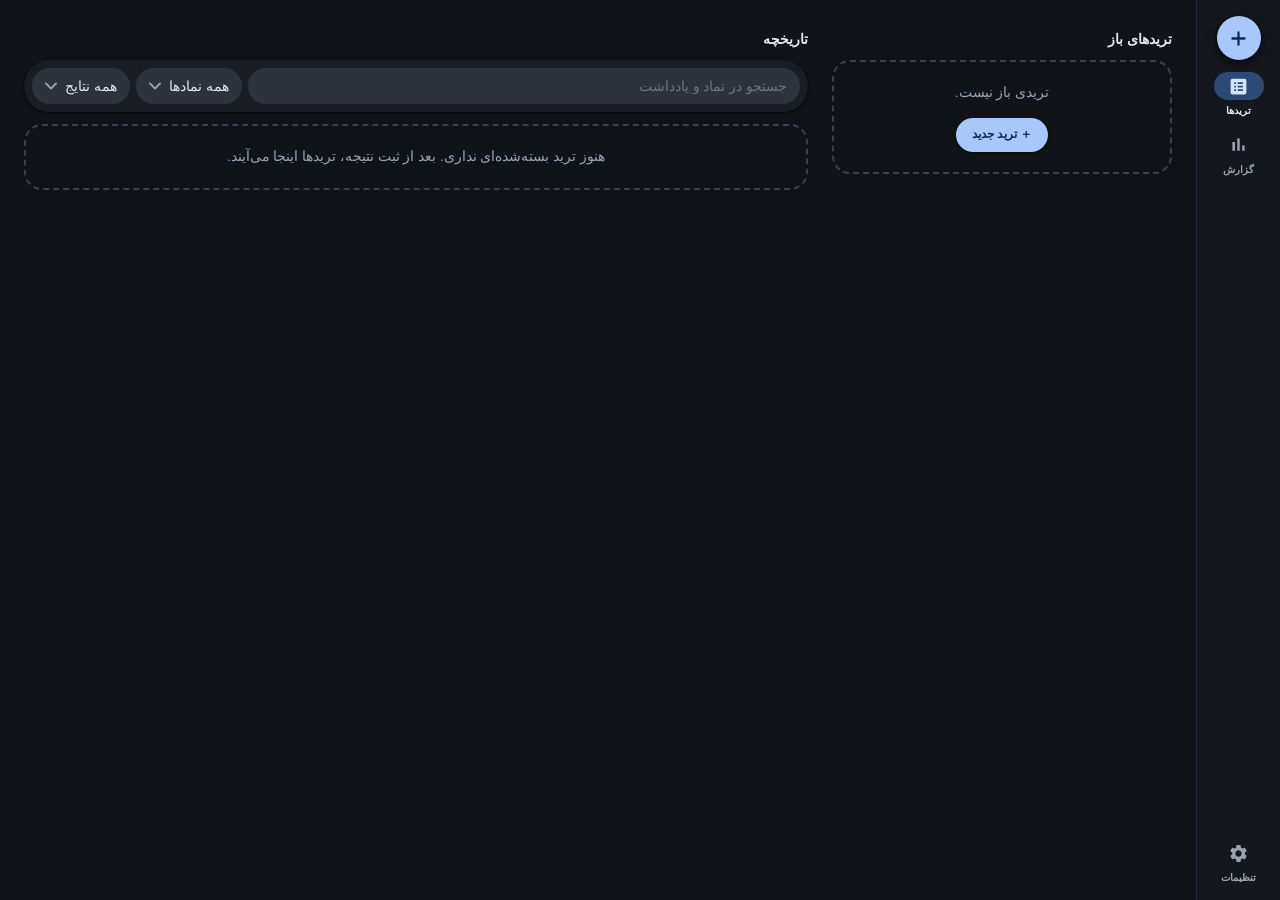
==== commit 3c79e13d: "Add files via upload" ====
--- a/index.html
+++ b/index.html
@@ -11,6 +11,7 @@
 <meta name="apple-mobile-web-app-title" content="ژورنال ترید">
 <link rel="icon" type="image/png" href="logo-192.png">
 <link rel="apple-touch-icon" href="logo-192.png">
+<script>(function(){try{var p=localStorage.getItem('kid-journal-theme'),l=p==='light'||(p==='auto'&&matchMedia('(prefers-color-scheme: light)').matches);document.documentElement.dataset.theme=l?'light':'dark'}catch(e){document.documentElement.dataset.theme='dark'}})()</script>
 <style>
 /* Material 3 dark. Token names are also used by the JS templates. */
 :root{
@@ -18,7 +19,10 @@
   --line:#3a3f4b; --ink:#e3e6ee; --mute:#9aa2b1; --hover:rgba(227,230,238,.08);
   --gold:#a8c7fa; --gold-h:#b9d2fb; --on-gold:#08305f; --pc:#2b4a78; --on-pc:#d7e4ff;
   --win:#45c8a3; --loss:#f0707a; --be:#9aa4b2; --win-c:#143a30; --loss-c:#4a1f24;
-  --rail:#14171d; --bar:#1c2027;
+  --rail:#14171d; --bar:#1c2027; --tbg:#2d323c; --tink:#e3e6ee; --tact:#a8c7fa;
+  --on-loss:#2a0a0d; --line-soft:rgba(58,63,75,.5); --scrim:rgba(3,5,9,.66); --crosshair:rgba(227,230,238,.25);
+  --gold-soft:rgba(168,199,250,.10); --loss-soft:rgba(240,112,122,.10); --loss-line:rgba(240,112,122,.45);
+  --win-rgb:69,200,163; --loss-rgb:240,112,122; --be-rgb:154,164,178; --dock:0px;
   --e1:0 1px 2px rgba(0,0,0,.5),0 1px 3px 1px rgba(0,0,0,.25);
   --e2:0 1px 2px rgba(0,0,0,.5),0 2px 6px 2px rgba(0,0,0,.28);
   --e3:0 4px 8px 3px rgba(0,0,0,.32),0 1px 3px rgba(0,0,0,.5);
@@ -27,6 +31,21 @@
 /* ---------- base ---------- */
 *{box-sizing:border-box;margin:0}
 html{color-scheme:dark}
+/* light theme: same token names, so every component follows */
+:root[data-theme="light"]{
+  color-scheme:light;
+  --bg:#f4f6fb; --s1:#ffffff; --s1h:#f7f9ff; --s2:#eef1f7; --s3:#e3e7f0; --s4:#d5dae6;
+  --line:#cbd1de; --ink:#1b1e26; --mute:#5b6374; --hover:rgba(27,30,38,.06);
+  --gold:#1f5fbf; --gold-h:#1a52a4; --on-gold:#ffffff; --pc:#d6e3ff; --on-pc:#0b2d5c;
+  --win:#0b7a5c; --loss:#b82a36; --be:#6b7385; --win-c:#d3f3e8; --loss-c:#fbdcdf;
+  --rail:#eceff6; --bar:#ffffff; --tbg:#2b2f38; --tink:#eef0f6; --tact:#a8c7fa;
+  --on-loss:#ffffff; --line-soft:rgba(27,30,38,.10); --scrim:rgba(20,24,34,.45); --crosshair:rgba(27,30,38,.28);
+  --gold-soft:rgba(31,95,191,.08); --loss-soft:rgba(184,42,54,.08); --loss-line:rgba(184,42,54,.45);
+  --win-rgb:11,122,92; --loss-rgb:184,42,54; --be-rgb:107,115,133;
+  --e1:0 1px 2px rgba(20,28,50,.12),0 1px 3px 1px rgba(20,28,50,.08);
+  --e2:0 1px 2px rgba(20,28,50,.14),0 2px 6px 2px rgba(20,28,50,.10);
+  --e3:0 4px 8px 3px rgba(20,28,50,.14),0 1px 3px rgba(20,28,50,.20);
+}
 body{background:var(--bg);color:var(--ink);font:15px/1.65 "Vazirmatn","Vazir","IRANSansX","Segoe UI",Tahoma,sans-serif;-webkit-text-size-adjust:100%}
 body.lock{overflow:hidden}
 button,input,select,textarea{font:inherit;color:inherit}
@@ -43,7 +62,6 @@
 
 /* ---------- navigation (layout per screen size at the end) ---------- */
 .top{display:flex;align-items:center}
-.top h1{font-size:1.1rem;font-weight:700}
 .tabs{display:flex}
 .tab{display:flex;flex-direction:column;align-items:center;gap:4px;min-width:64px;padding:0;border:0;background:none;color:var(--mute);font-size:.76rem;font-weight:600;transition:color .15s}
 .tab:hover,.tab.on{color:var(--ink)}
@@ -52,7 +70,7 @@
 .tab:hover .ti{background:var(--hover)}
 .tab.on .ti{background:var(--pc);color:var(--on-pc)}
 .tab svg{width:24px;height:24px;fill:currentColor}
-.fab{display:grid;place-items:center;flex:none;width:58px;height:58px;padding:0;border:0;border-radius:50%;background:var(--gold);color:var(--on-gold);box-shadow:var(--e3);transition:background .15s,transform .1s}
+.fab{display:grid;place-items:center;flex:none;width:58px;height:58px;padding:0;border:0;border-radius:50%;background:var(--gold);color:var(--on-gold);box-shadow:var(--e3);transition:background .15s,transform .1s,translate .2s}
 .fab:hover{background:var(--gold-h)}
 .fab:active{transform:scale(.94)}
 .fab svg{width:26px;height:26px;fill:none;stroke:currentColor;stroke-width:2.6;stroke-linecap:round}
@@ -68,9 +86,9 @@
 .btn.primary{background:var(--gold);color:var(--on-gold);font-weight:700;box-shadow:var(--e1)}
 .btn.primary:hover{background:var(--gold-h);box-shadow:var(--e2)}
 .btn.ghost{border:1px solid var(--line);background:transparent;color:var(--gold)}
-.btn.ghost:hover{background:rgba(168,199,250,.10)}
-.btn.danger{border:1px solid rgba(240,112,122,.45);background:transparent;color:var(--loss)}
-.btn.danger:hover{background:rgba(240,112,122,.10)}
+.btn.ghost:hover{background:var(--gold-soft)}
+.btn.danger{border:1px solid var(--loss-line);background:transparent;color:var(--loss)}
+.btn.danger:hover{background:var(--loss-soft)}
 .btn.small{min-height:36px;padding:0 16px;font-size:.82rem}
 
 /* ---------- open trades (tickets) ---------- */
@@ -98,10 +116,10 @@
 .empty .btn{margin-top:14px}
 
 /* ---------- history ---------- */
-.tools,.rfilters{display:flex;flex-wrap:wrap;align-items:center;gap:8px;margin-bottom:16px;padding:10px;border-radius:999px;background:var(--s1);box-shadow:var(--e1)}
+.tools{display:flex;flex-wrap:wrap;align-items:center;gap:8px;margin-bottom:16px;padding:10px;border-radius:999px;background:var(--s1);box-shadow:var(--e1)}
 .tools input{flex:1;min-width:160px}
-.tools input,.tools select,.rfilters select{border-radius:999px;background-color:var(--s3)}
-.tools select,.rfilters select{width:auto}
+.tools input,.tools select{border-radius:999px;background-color:var(--s3)}
+.tools select{width:auto}
 .dayh{display:flex;justify-content:space-between;padding:18px 10px 8px;font-size:.82rem;font-weight:600;color:var(--mute)}
 .row{display:flex;flex-wrap:wrap;align-items:center;gap:12px;margin-bottom:8px;padding:12px 16px;border-radius:18px;background:var(--s1);box-shadow:var(--e1);cursor:pointer;transition:background .15s,box-shadow .15s}
 .row:hover{background:var(--s1h);box-shadow:var(--e2)}
@@ -127,7 +145,7 @@
 .inline .btn{flex:none}
 
 /* ---------- dialogs ---------- */
-.modal{position:fixed;inset:0;z-index:100;display:none;align-items:center;justify-content:center;padding:20px;background:rgba(3,5,9,.66);backdrop-filter:blur(3px)}
+.modal{position:fixed;inset:0;z-index:100;display:none;align-items:center;justify-content:center;padding:20px;background:var(--scrim);backdrop-filter:blur(3px)}
 .modal.open{display:flex}
 .sheet{display:flex;flex-direction:column;width:100%;max-width:640px;max-height:92vh;border-radius:28px;background:var(--s1);box-shadow:var(--e3)}
 .sheet.wide{max-width:780px}
@@ -235,7 +253,7 @@
 .chartbox{position:relative;height:290px;border-radius:20px;background:var(--s2)}
 .chartbox canvas{display:block;width:100%;height:100%;touch-action:pan-y}
 .tip{position:absolute;top:8px;z-index:2;display:none;padding:4px 12px;border-radius:999px;background:var(--s3);box-shadow:var(--e2);font-size:.78rem;white-space:nowrap;pointer-events:none}
-.xh{position:absolute;top:0;bottom:0;display:none;width:1px;background:rgba(227,230,238,.25);pointer-events:none}
+.xh{position:absolute;top:0;bottom:0;display:none;width:1px;background:var(--crosshair);pointer-events:none}
 .ins{display:grid;gap:8px;padding:0;list-style:none}
 .ins li{display:flex;align-items:flex-start;gap:10px;padding:12px 16px;border-radius:18px;background:var(--s2);font-size:.9rem}
 .ins li>span{min-width:0}
@@ -250,7 +268,7 @@
 .hc.fut{background:transparent}
 .hc[data-k]{cursor:pointer}
 .bd{display:grid;gap:2px}
-.bd-row{display:grid;grid-template-columns:minmax(90px,150px) 1fr 76px minmax(210px,auto);align-items:center;gap:10px;padding:8px 0;border-bottom:1px solid rgba(58,63,75,.5);font-size:.86rem}
+.bd-row{display:grid;grid-template-columns:minmax(90px,150px) 1fr 76px minmax(210px,auto);align-items:center;gap:10px;padding:8px 0;border-bottom:1px solid var(--line-soft);font-size:.86rem}
 .bd-row.low{opacity:.55}
 .bd-bar{height:10px;overflow:hidden;border-radius:5px;background:var(--s3)}
 .bd-bar i{display:block;height:100%;border-radius:5px}
@@ -261,18 +279,21 @@
 .tblw{overflow-x:auto}
 .tbl{width:100%;border-collapse:collapse;font-size:.85rem}
 .tbl th{padding:8px;border-bottom:1px solid var(--line);font-size:.74rem;font-weight:600;text-align:start;white-space:nowrap;color:var(--mute)}
-.tbl td{padding:9px 8px;border-bottom:1px solid rgba(58,63,75,.5)}
+.tbl td{padding:9px 8px;border-bottom:1px solid var(--line-soft)}
 .tbl tr.low td,.tbl td.low{opacity:.5}
 .tbl tr.base td{color:var(--mute)}
-.two-col{display:grid;grid-template-columns:1fr 1fr;gap:26px}
 .pair{display:grid;grid-template-columns:1fr 1fr;gap:10px}
 .pair div{padding:12px 16px;border-radius:18px;background:var(--s2)}
 .pair small{display:block;font-size:.74rem;color:var(--mute)}
 .pair b{font-size:1.15rem}
 
 /* ---------- toast ---------- */
-#toast{position:fixed;bottom:24px;inset-inline:0;z-index:200;width:max-content;max-width:calc(100% - 32px);margin-inline:auto;padding:12px 22px;border-radius:999px;background:var(--s3);box-shadow:var(--e3);font-size:.88rem;text-align:center;opacity:0;pointer-events:none;transform:translateY(20px);transition:all .2s}
+#toast{position:fixed;bottom:24px;inset-inline:0;z-index:200;width:max-content;max-width:calc(100% - 32px);margin-inline:auto;display:flex;align-items:center;gap:12px;padding:12px 22px;border-radius:999px;background:var(--tbg);color:var(--tink);box-shadow:var(--e3);font-size:.88rem;text-align:start;opacity:0;pointer-events:none;transform:translateY(20px);transition:all .2s}
 #toast.show{opacity:1;transform:translateY(0)}
+#toast.show.has-act{pointer-events:auto}
+.toast-act{position:relative;flex:none;isolation:isolate;overflow:hidden;min-height:36px;margin-inline-end:-12px;padding:0 16px;border:0;border-radius:999px;background:rgba(168,199,250,.10);color:var(--tact);font-weight:700}
+.toast-act::before{content:"";position:absolute;inset:0;z-index:-1;background:rgba(168,199,250,.34);transform-origin:right center;animation:drain var(--dur,5500ms) linear forwards}
+@keyframes drain{from{transform:scaleX(1)}to{transform:scaleX(0)}}
 body.lock #toast{bottom:96px}
 
 /* ---------- swipe rows and sheet handle ---------- */
@@ -285,50 +306,73 @@
 .swa svg{width:20px;height:20px;fill:none;stroke:currentColor;stroke-width:2;stroke-linecap:round;stroke-linejoin:round}
 .ask{position:absolute;inset:0;z-index:2;display:none;align-items:center;gap:10px;padding:0 14px;background:var(--loss-c);font-size:.9rem;font-weight:600}
 .swr.asking .ask{display:flex}
-.btn.danger.solid{border-color:transparent;background:var(--loss);color:#2a0a0d}
+.btn.danger.solid{border-color:transparent;background:var(--loss);color:var(--on-loss)}
 .btn.danger.solid:hover{background:var(--loss);filter:brightness(1.08)}
 .grab{display:none;flex:none;width:40px;height:4px;margin:10px auto 0;border-radius:2px;background:var(--line)}
 .grab+.sheet-head{padding-top:8px}
 .sheet{transition:transform .2s ease;overscroll-behavior:contain}
 .sheet.dragging{transition:none}
 
-/* ---------- narrow screens: bottom bar ---------- */
+/* ---------- sticky bars: report filters and tabs, settings tabs ---------- */
+.stick{position:sticky;top:0;z-index:15;background:var(--bg)}
+.rhead,.shead{padding-top:10px}
+.shead{padding-bottom:8px}
+.shead .stabs{margin-top:0}
+.shead .stabs button{flex:1 0 auto;padding:0 10px;font-size:.85rem;white-space:nowrap}
+.rfilters{display:flex;align-items:stretch;gap:8px;padding-bottom:10px}
+.rper{display:flex;flex:1;min-width:0;gap:6px}
+.rper .chip{flex:1;min-width:0;min-height:42px;padding:0 4px;font-size:.84rem;font-weight:600;white-space:nowrap}
+.rfilters select{flex:none;width:auto;max-width:46%;min-height:42px;padding:0 14px;padding-inline-end:36px;border:1px solid var(--line);border-radius:999px;background-color:transparent;background-position:left 14px center;color:var(--mute);font-size:.84rem;font-weight:600;text-overflow:ellipsis}
+.rfilters select:hover{background-color:var(--hover)}
+.rfilters select.on{border-color:transparent;background-color:var(--pc);color:var(--on-pc)}
+.rtabs.tabbar{margin-bottom:0}
+.rtabs .tb{min-height:44px;padding:0 14px;white-space:nowrap}
+#rep{padding-top:14px}
+
+/* ---------- settings page ---------- */
+.setpage{max-width:760px;margin-inline:auto}
+.setpage .pane.on{margin-top:14px;padding:6px 18px 20px;border-radius:24px;background:var(--s1);box-shadow:var(--e1)}
+.tseg{display:grid;grid-template-columns:repeat(3,1fr);gap:8px}
+.tseg .opt{display:flex;flex-direction:column;align-items:center;justify-content:center;gap:6px;min-height:88px;border-radius:20px;font-size:.88rem}
+.tseg .opt svg{width:26px;height:26px;fill:none;stroke:currentColor;stroke-width:2;stroke-linecap:round;stroke-linejoin:round}
+
+/* ---------- narrow screens: bottom dock and floating button ---------- */
 @media(max-width:799px){
-  .top{position:sticky;top:0;z-index:20;gap:8px;padding:8px 14px;background:var(--bg);box-shadow:0 1px 0 var(--line)}
-  .top h1{flex:1}
-  .tabs{position:fixed;inset-inline:0;bottom:0;z-index:30;justify-content:space-around;padding:10px 12px calc(12px + env(safe-area-inset-bottom));background:var(--bar);box-shadow:0 -1px 0 var(--line)}
-  .tab{flex:1}
-  /* the button sits on a round bulge of the bar itself, like a camera notch turned upside down */
-  .fab{position:relative;z-index:2;align-self:flex-start;margin-top:-30px}
-  .tab{position:relative;z-index:1}
-  .tabs::before{content:"";position:absolute;left:50%;top:-32px;z-index:0;width:82px;height:82px;margin-left:-41px;border-radius:50%;background:var(--bar);box-shadow:0 -1px 0 var(--line);pointer-events:none}
+  :root{--dock:calc(72px + env(safe-area-inset-bottom))}
+  .top{padding:0}
+  .tabs{position:fixed;inset-inline:0;bottom:0;z-index:30;align-items:center;justify-content:space-around;height:var(--dock);padding:0 12px env(safe-area-inset-bottom);background:var(--bar);box-shadow:0 -1px 0 var(--line)}
+  .tab{flex:1;justify-content:center;height:100%}
+  .fab{position:fixed;inset-inline-end:16px;bottom:calc(var(--dock) + 16px);z-index:25}
+  body.toasting .fab{translate:0 -62px}
+  body[data-view="settings"] .fab{display:none}
   .grab{display:block}
   .sheet-head,.grab{touch-action:none}
-  main{padding:14px 12px 120px}
-  #toast{bottom:104px}
+  main{padding:14px 12px calc(var(--dock) + 96px)}
+  #toast{bottom:calc(var(--dock) + 14px)}
   .tickets{grid-template-columns:1fr}
-  .tools,.rfilters{border-radius:24px}
+  .tools{border-radius:24px}
   .tools input{flex-basis:100%}
   .tools select{flex:1}
   .modal{align-items:flex-end;padding:0}
   .sheet,.sheet.wide{max-width:none;max-height:96vh;border-radius:28px 28px 0 0}
   .sheet-foot{border-radius:0;padding-bottom:calc(18px + env(safe-area-inset-bottom))}
-  .two,.two-col{grid-template-columns:1fr}
+  .two{grid-template-columns:1fr}
   .kpis{grid-template-columns:repeat(2,1fr)}
   .bd-row{grid-template-columns:minmax(70px,110px) 1fr 70px}
   .bd-m{grid-column:1/-1;justify-content:flex-start}
   details.sec{padding:4px 14px 14px;border-radius:24px}
+  .rhead,.shead{margin:-14px -12px 0;padding-inline:12px}
 }
 
 /* ---------- wide screens: side rail ---------- */
 @media(min-width:800px){
-  .top{position:fixed;inset-block:0;inset-inline-start:0;z-index:30;flex-direction:column;gap:6px;width:104px;padding:22px 8px 18px;border-inline-end:1px solid rgba(58,63,75,.55);background:var(--rail)}
-  .top h1{margin-bottom:22px;padding:0 4px;font-size:.82rem;line-height:1.45;text-align:center;color:var(--gold)}
-  .top .icon{width:48px;height:48px;font-size:1.3rem}
+  .top{position:fixed;inset-block:0;inset-inline-start:0;z-index:30;flex-direction:column;gap:6px;width:104px;padding:22px 8px 18px;border-inline-end:1px solid var(--line-soft);background:var(--rail)}
+  .fab{align-self:center;width:52px;height:52px;margin-bottom:10px}
   .tabs{flex:1;flex-direction:column;align-items:center;gap:18px}
-  .fab{order:-1;width:52px;height:52px;margin-bottom:6px}
+  .tab[data-v="settings"]{margin-top:auto}
   main{margin-inline-start:104px;padding:28px max(32px,calc((100vw - 104px - 1480px)/2)) 64px}
-  .rfilters{position:sticky;top:14px;z-index:5}
+  .rper{flex:none}
+  .rper .chip{flex:none;padding:0 20px}
 }
 
 /* ---------- large screens: use the width ---------- */
@@ -341,7 +385,7 @@
   .col-hist>.col-head{position:sticky;top:0;z-index:5;padding-bottom:12px;background:var(--bg)}
   .col-hist>.col-head .tools{margin-bottom:0}
   .sheet.wide{max-width:900px}
-  /* report: sections flow in two columns */
+  /* report: blocks flow in two columns */
   .chartbox{height:360px}
   .kpi b{font-size:1.4rem}
   .kpi.main b{font-size:1.9rem}
@@ -349,7 +393,95 @@
   .secs>details.sec{break-inside:avoid;margin:0 0 18px}
   .secs .bd-row{grid-template-columns:minmax(80px,130px) 1fr 70px}
   .secs .bd-m{grid-column:1/-1;justify-content:flex-start}
-  .secs .two-col{grid-template-columns:1fr;gap:6px}
+}
+
+/* ---------- laptop and desktop: denser sizes so a 14-inch screen shows the whole layout ---------- */
+@media(min-width:800px){
+  html{font-size:14px}
+  body{font-size:13.5px;line-height:1.6}
+  section{margin-bottom:22px}
+  h2{margin-bottom:10px;font-size:1rem}
+  h3{margin:14px 0 6px;font-size:.95rem}
+  .top{width:84px;padding:16px 6px 14px}
+  .fab{width:44px;height:44px;margin-bottom:6px}
+  .fab svg{width:21px;height:21px}
+  .tabs{gap:12px}
+  .tab{min-width:56px;gap:3px;font-size:.7rem}
+  .ti{width:50px;height:28px}
+  .tab svg{width:21px;height:21px}
+  main{margin-inline-start:84px;padding:18px max(24px,calc((100vw - 84px - 1280px)/2)) 44px}
+  .btn{min-height:34px;padding:0 16px;font-size:.88rem}
+  .btn.small{min-height:28px;padding:0 12px;font-size:.78rem}
+  .icon{width:34px;height:34px;font-size:1rem}
+  .icon.sm{width:28px;height:28px;font-size:.8rem}
+  input,select,textarea{min-height:36px;padding:4px 12px;border-radius:12px}
+  textarea{min-height:60px;border-radius:14px}
+  select{padding-inline-end:32px;background-position:left 12px center}
+  .chip{min-height:30px;padding:0 13px;font-size:.84rem}
+  .chips.sm .chip{min-height:26px;padding:0 11px;font-size:.78rem}
+  .opt{min-height:38px;font-size:.88rem}
+  .q{min-width:44px;min-height:28px;padding:0 11px;font-size:.8rem}
+  .rinput{min-height:46px;font-size:1.25rem}
+  .tb{min-height:36px;padding:0 14px}
+  .stabs button{min-height:32px;padding:0 14px}
+  .sw{width:44px;height:26px}
+  .sw i{inset-inline-start:5px;width:12px;height:12px}
+  .sw.on i{inset-inline-start:20px;width:18px;height:18px}
+  .tickets{grid-template-columns:repeat(auto-fill,minmax(280px,1fr));gap:12px}
+  .ticket{gap:10px;padding:14px 16px 12px;border-radius:18px}
+  .ticket::before{width:5px}
+  .ring{width:30px;height:30px}
+  .ring i{width:23px;height:23px;font-size:.6rem}
+  .empty{padding:20px;border-radius:18px}
+  .tools{gap:6px;margin-bottom:12px;padding:8px}
+  .tools input{min-width:140px}
+  .dayh{padding:12px 8px 6px;font-size:.78rem}
+  .row{gap:10px;margin-bottom:6px;padding:9px 14px;border-radius:14px}
+  .swr{margin-bottom:6px;border-radius:14px}
+  .sheet{max-width:500px;max-height:90vh;border-radius:22px}
+  .sheet.wide{max-width:660px}
+  .sheet-head{padding:14px 18px 6px}
+  .sheet-head h3{font-size:1.05rem}
+  .sheet-body{padding:2px 18px 14px}
+  .sheet-foot{gap:8px;padding:10px 18px 14px;border-radius:0 0 22px 22px}
+  .fld{margin-top:14px}
+  .rbox{padding:12px;border-radius:18px}
+  .sumbar{gap:8px;margin:10px 0}
+  .sumbar div{padding:9px 12px;border-radius:14px}
+  .sumbar b{font-size:1rem}
+  .sumbar .res b{font-size:1.4rem}
+  .dsec{padding:10px 14px;border-radius:16px}
+  .ebox{padding:10px 12px;border-radius:14px}
+  .kpis{gap:8px}
+  .kpi{padding:10px 14px;border-radius:16px}
+  .kpi b{font-size:1.1rem}
+  .kpi.main b{font-size:1.4rem}
+  .ki{top:11px;inset-inline-end:12px;width:17px;height:17px}
+  details.sec{margin-top:12px;padding:2px 16px 12px;border-radius:20px}
+  details.sec>summary{padding:9px 0;font-size:.95rem}
+  .chartbox{height:240px;border-radius:16px}
+  .ins li{padding:9px 14px;border-radius:14px}
+  .bd-row{gap:8px;padding:6px 0}
+  .tbl{font-size:.8rem}
+  .tbl td{padding:7px 8px}
+  .heatbox{max-width:360px}
+  .pair div{padding:9px 14px;border-radius:14px}
+  .cl{margin-bottom:10px;padding:8px 12px 12px;border-radius:16px}
+  .rper .chip{min-height:34px;padding:0 18px}
+  .rfilters select{min-height:34px;padding:0 12px;padding-inline-end:32px}
+  .rtabs .tb{min-height:38px}
+  .tseg .opt{min-height:70px}
+  .setpage{max-width:660px}
+  .setpage .pane.on{padding:4px 16px 16px;border-radius:20px}
+  #toast{padding:10px 20px}
+}
+@media(min-width:1200px){
+  .trades{grid-template-columns:minmax(290px,340px) minmax(0,1fr);column-gap:24px}
+  .col-head{padding-top:10px}
+  .sheet.wide{max-width:700px}
+  .chartbox{height:270px}
+  .kpi b{font-size:1.15rem}
+  .kpi.main b{font-size:1.5rem}
 }
 
 @media(prefers-reduced-motion:reduce){*{transition:none!important}}
@@ -357,13 +489,12 @@
 </head>
 <body>
 <header class="top">
-  <h1>ژورنال ترید</h1>
-  <nav class="tabs">
+  <button class="fab" data-act="new-trade" aria-label="ترید جدید" title="ترید جدید"><svg viewBox="0 0 24 24" aria-hidden="true"><path d="M12 5v14M5 12h14"/></svg></button>
+  <nav class="tabs" aria-label="ناوبری اصلی">
     <button class="tab on" data-v="trades"><span class="ti"><svg viewBox="0 0 24 24" aria-hidden="true"><path d="M19 3H5a2 2 0 0 0-2 2v14a2 2 0 0 0 2 2h14a2 2 0 0 0 2-2V5a2 2 0 0 0-2-2zM9 17H7v-2h2v2zm0-4H7v-2h2v2zm0-4H7V7h2v2zm8 8h-6v-2h6v2zm0-4h-6v-2h6v2zm0-4h-6V7h6v2z"/></svg></span><span>تریدها</span></button>
-    <button class="fab" data-act="new-trade" aria-label="ترید جدید" title="ترید جدید"><svg viewBox="0 0 24 24" aria-hidden="true"><path d="M12 5v14M5 12h14"/></svg></button>
     <button class="tab" data-v="report"><span class="ti"><svg viewBox="0 0 24 24" aria-hidden="true"><path d="M5 9.2h3V19H5V9.2zM10.6 5h2.8v14h-2.8V5zm5.6 8H19v6h-2.8v-6z"/></svg></span><span>گزارش</span></button>
+    <button class="tab" data-v="settings"><span class="ti"><svg viewBox="0 0 24 24" aria-hidden="true"><path d="M19.14 12.94c.04-.3.06-.61.06-.94 0-.32-.02-.64-.07-.94l2.03-1.58a.49.49 0 0 0 .12-.61l-1.92-3.32a.488.488 0 0 0-.59-.22l-2.39.96c-.5-.38-1.03-.7-1.62-.94l-.36-2.54a.484.484 0 0 0-.48-.41h-3.84c-.24 0-.43.17-.47.41l-.36 2.54c-.59.24-1.13.57-1.62.94l-2.39-.96c-.22-.08-.47 0-.59.22L2.74 8.87c-.12.21-.08.47.12.61l2.03 1.58c-.05.3-.09.63-.09.94s.02.64.07.94l-2.03 1.58a.49.49 0 0 0-.12.61l1.92 3.32c.12.22.37.29.59.22l2.39-.96c.5.38 1.03.7 1.62.94l.36 2.54c.05.24.24.41.48.41h3.84c.24 0 .44-.17.47-.41l.36-2.54c.59-.24 1.13-.56 1.62-.94l2.39.96c.22.08.47 0 .59-.22l1.92-3.32c.12-.22.07-.47-.12-.61l-2.01-1.58zM12 15.6c-1.98 0-3.6-1.62-3.6-3.6s1.62-3.6 3.6-3.6 3.6 1.62 3.6 3.6-1.62 3.6-3.6 3.6z"/></svg></span><span>تنظیمات</span></button>
   </nav>
-  <button class="icon" data-act="settings" aria-label="تنظیمات">⚙</button>
 </header>
 <main id="view"></main>
 <div id="modal" class="modal"></div>
@@ -424,7 +555,7 @@
     during: mk([['during-stress','استرس'],['during-loss-fear','ترس از ضرر'],['during-profit-fear','ترس از دست دادن سود'],['during-greed','طمع'],['during-manipulation','دستکاری معامله'],['during-emotional-entry','ورود هیجانی'],['during-revenge','انتقام'],['early-entry','ورود زودهنگام']]),
     after: mk([['after-false-confidence','اعتماد به نفس کاذب'],['after-disappointed','ناامید / ناراحت'],['after-emotional-exit','خروج احساسی'],['after-revenge','انتقام']])
   },
-  noiseThreshold: 0.3,
+
   symbols: ['XAUUSD','EURUSD','USDJPY','AUDUSD','GBPUSD'],
   last: {risk: 1, analysisTF: 'H1', entryTF: 'M5', lists: {analysis: '', entry: ''}}
 });
@@ -523,7 +654,7 @@
   const snap = snapshot(), next = makeBase(); seenAt = snap.savedAt;
   if (!(await Store.save(snap))) return toast('ذخیره‌سازی ناموفق بود. از پشتیبان‌گیری استفاده کن');
   base = next;
-  if (merged) { render(); toast('تغییرهای پنجره‌ی دیگر هم اعمال شد'); }
+  if (merged) { refresh(); toast('تغییرهای پنجره‌ی دیگر هم اعمال شد'); }
 }
 // on close, write only if a change is still pending, so an idle window never overwrites newer data
 window.addEventListener('pagehide', () => {
@@ -545,7 +676,7 @@
   const next = asState(normalize(raw)); seenAt = raw.savedAt || 0;
   const same = canon(next) === canon({trades: S.trades, settings: S.settings});
   S = next; syncBase();
-  if (!same) { render(); toast('اطلاعات از پنجره‌ی دیگر به‌روز شد'); }
+  if (!same) { refresh(); toast('اطلاعات از پنجره‌ی دیگر به‌روز شد'); }
 }
 function bindSync() {
   const newer = raw => { if (raw && raw.v > SCHEMA) { block(); return false; } return !!raw && raw.v >= 3 && (raw.savedAt || 0) > seenAt; };
@@ -623,7 +754,7 @@
   const base = DEFAULTS(), s = raw?.settings && typeof raw.settings === 'object' ? raw.settings : {}, last = s.last && typeof s.last === 'object' ? s.last : {};
   STAGES.forEach(k => { if (Array.isArray(s.checklists?.[k])) base.checklists[k] = normLists(s.checklists[k], k); });
   ['before','during','after'].forEach(k => { if (Array.isArray(s.psychology?.[k])) base.psychology[k] = normItems(s.psychology[k], 'ps'); });
-  base.noiseThreshold = Number(s.noiseThreshold) > 0 && Number(s.noiseThreshold) <= 10 ? Number(s.noiseThreshold) : 0.3;
+
   // USDCAD is no longer a shipped suggestion: drop it from lists saved before schema 5
   if (Array.isArray(s.symbols)) base.symbols = s.symbols.map(String).filter(x => raw.v >= 5 || x !== 'USDCAD');
   if (okRisk(Number(last.risk))) base.last.risk = Number(last.risk);
@@ -672,7 +803,7 @@
 const pt = t => ({r: tR(t), w: tRisk(t), p: tPct(t)});
 const ept = e => ({r: e.resultR, w: e.risk, p: r4(e.resultR * e.risk)});
 const closeTime = t => t.entries.reduce((m, e) => e.closedAt && e.closedAt > m ? e.closedAt : m, '') || t.openedAt;
-const isSmall = t => { const r = Math.abs(tR(t)); return r !== 0 && r < S.settings.noiseThreshold; };
+
 const getTrade = id => S.trades.find(t => t.id === id);
 const cls = r => r > 0 ? 'win' : r < 0 ? 'loss' : 'be';
 // a trade (or entry) uses exactly one checklist per stage
@@ -719,7 +850,21 @@
 
 /* ============ small UI utils ============ */
 let toastTimer;
-function toast(msg) { const t = $('#toast'); t.textContent = msg; t.classList.add('show'); clearTimeout(toastTimer); toastTimer = setTimeout(() => t.classList.remove('show'), 2200); }
+// act = {label, fn} adds a button to the notification (used for undo); its fill drains while the time runs out
+function toast(msg, act) {
+  const t = $('#toast'), ms = act ? 5500 : 2200; t.textContent = '';
+  const m = document.createElement('span'); m.textContent = msg; t.append(m);
+  if (act) {
+    const b = document.createElement('button'), l = document.createElement('span');
+    b.type = 'button'; b.className = 'toast-act'; b.style.setProperty('--dur', ms + 'ms');
+    l.textContent = act.label; b.append(l);
+    b.onclick = () => { hideToast(); act.fn(); };
+    t.append(b);
+  }
+  t.classList.toggle('has-act', !!act); t.classList.add('show'); document.body.classList.add('toasting');
+  clearTimeout(toastTimer); toastTimer = setTimeout(hideToast, ms);
+}
+function hideToast() { clearTimeout(toastTimer); $('#toast').classList.remove('show', 'has-act'); document.body.classList.remove('toasting'); }
 const ring = s => `<span class="ring" style="--p:${Math.round(s*100)}" title="پایبندی به چک‌لیست"><i>${Math.round(s*100)}</i></span>`;
 const chipsHTML = (items, sel, group, sm) => `<div class="chips${sm ? ' sm' : ''}" data-group="${group}">` + (items.length ? items.map(i => `<button type="button" class="chip${sel.has(i.id) ? ' on' : ''}" data-id="${i.id}">${esc(i.label)}</button>`).join('') : '<span class="mute">آیتمی تعریف نشده (از تنظیمات اضافه کن)</span>') + '</div>';
 const segHTML = (name, opts, cur) => `<div class="seg" data-seg="${name}">` + opts.map(([v, l, c]) => `<button type="button" class="opt ${c || ''}${cur === v ? ' on' : ''}" data-val="${v}">${l}</button>`).join('') + '</div>';
@@ -753,8 +898,9 @@
   lastFocus = null;
 }
 
-// closing a form with unsaved input asks first
-function requestClose() { if (ctx?.dirty && !confirm('تغییرات ذخیره‌نشده از بین می‌رود. بسته شود؟')) return; closeSheet(); }
+// the ✕ button closes at once; a swipe-down or Escape is refused (with a notification) while the form holds unsaved input
+function requestClose(soft) { if (soft && ctx?.dirty) { warnDirty(); return; } closeSheet(); }
+function warnDirty() { toast('تغییرات ذخیره‌نشده داری؛ ذخیره کن یا با ✕ ببند'); }
 
 // Forms hold plain values while open and look the trade/entry up again by id on save,
 // because another window may have changed or removed it in the meantime.
@@ -954,13 +1100,17 @@
 
 /* ============ views ============ */
 let view = 'trades';
-const HF = {q: '', sym: '', res: '', hideSmall: false};
+const HF = {q: '', sym: '', res: ''};
 function render() {
+  document.body.dataset.view = view;
   $$('.tab').forEach(t => t.classList.toggle('on', t.dataset.v === view));
   const v = $('#view');
   if (view === 'trades') { v.innerHTML = tradesShell(); bindTools(); renderOpen(); renderHist(); }
-  else { v.innerHTML = reportShell(); bindReport(); renderReport(); }
-}
+  else if (view === 'report') { v.innerHTML = reportShell(); bindReport(); renderReport(); }
+  else v.innerHTML = settingsShell();
+}
+// a change that arrives from another window redraws the page, except while a settings field is being typed in
+function refresh() { if (view === 'settings' && document.activeElement?.closest?.('.li')) return; render(); }
 function tradesShell() {
   const syms = [...new Set(S.trades.map(t => t.symbol))].sort();
   if (!syms.includes(HF.sym)) HF.sym = '';
@@ -970,14 +1120,14 @@
     <div class="tools"><input id="hq" type="search" placeholder="جستجو در نماد و یادداشت" value="${esc(HF.q)}">
       <select id="hsym"><option value="">همه نمادها</option>${syms.map(s => `<option${HF.sym === s ? ' selected' : ''}>${esc(s)}</option>`).join('')}</select>
       <select id="hres"><option value="">همه نتایج</option><option value="win"${HF.res === 'win' ? ' selected' : ''}>سود</option><option value="loss"${HF.res === 'loss' ? ' selected' : ''}>ضرر</option><option value="be"${HF.res === 'be' ? ' selected' : ''}>بی‌تغییر</option></select>
-      <button class="btn ghost" id="hsmall"></button></div></div>
+      </div></div>
     <div id="hist"></div></section></div>`;
 }
 function bindTools() {
   $('#hq').oninput = e => { HF.q = e.target.value; renderHist(); };
   $('#hsym').onchange = e => { HF.sym = e.target.value; renderHist(); };
   $('#hres').onchange = e => { HF.res = e.target.value; renderHist(); };
-  $('#hsmall').onclick = () => { HF.hideSmall = !HF.hideSmall; renderHist(); };
+
 }
 function ticketHTML(t) {
   const real = tR(t), done = t.entries.filter(entryClosed).length;
@@ -1019,13 +1169,13 @@
     : `<div class="empty">تریدی باز نیست.<br><button class="btn primary" data-act="new-trade">＋ ترید جدید</button></div>`;
 }
 function renderHist() {
-  const hs = $('#hsmall'); if (hs) hs.textContent = HF.hideSmall ? 'نمایش تریدهای کوچک' : 'پنهان‌کردن تریدهای کوچک';
+
   let list = S.trades.filter(isClosed);
   const q = HF.q.trim().toLowerCase();
   if (q) list = list.filter(t => t.symbol.toLowerCase().includes(q) || t.note.toLowerCase().includes(q));
   if (HF.sym) list = list.filter(t => t.symbol === HF.sym);
   if (HF.res) list = list.filter(t => cls(tR(t)) === HF.res);
-  if (HF.hideSmall) list = list.filter(t => !isSmall(t));
+
   const box = $('#hist'); if (!box) return;
   swOpen = null;
   if (!list.length) { box.innerHTML = `<div class="empty">${S.trades.some(isClosed) ? 'موردی با این فیلتر پیدا نشد' : 'هنوز ترید بسته‌شده‌ای نداری. بعد از ثبت نتیجه، تریدها اینجا می‌آیند.'}</div>`; return; }
@@ -1064,33 +1214,38 @@
 };
 const editorBody = path => isListPath(path) ? listsHTML(path) : rowsHTML(path);
 const edHTML = (path, label, addLabel = '＋ افزودن') => `<div class="ed"><h4>${label}</h4><div id="${edId(path)}">${editorBody(path)}</div><button class="btn ghost small" data-act="li-add" data-path="${path}">${addLabel}</button></div>`;
-function openSettings() {
-  const demoCount = S.trades.filter(t => t.demo).length;
-  const html = `
-    <div class="sheet-head"><h3>تنظیمات</h3><button class="icon" data-close aria-label="بستن">✕</button></div>
-    <div class="sheet-body">
-      <div class="stabs"><button class="on" data-tab="cl">چک‌لیست‌ها</button><button data-tab="ps">روانشناسی</button><button data-tab="sym">نمادها</button><button data-tab="data">داده‌ها</button></div>
-      <div class="pane on" id="pane-cl">${edHTML('checklists.analysis', 'چک‌لیست‌های تحلیل', '＋ چک‌لیست جدید')}${edHTML('checklists.entry', 'چک‌لیست‌های ورود', '＋ چک‌لیست جدید')}
-        <p class="hint" style="margin-top:12px">هر چک‌لیست یک شاخه است و آیتم‌هایش زیرشاخه‌اش. با حذف شاخه زیرشاخه‌ها هم حذف می‌شوند و با غیرفعال کردنش زیرشاخه‌ها هم غیرفعال می‌شوند. موقع ثبت ترید یا ورود یکی از چک‌لیست‌ها را انتخاب می‌کنی و درصد پرشدن فقط با آیتم‌های همان حساب می‌شود. تغییرها خودکار ذخیره می‌شوند. آیتم یا چک‌لیست غیرفعال از فرم‌ها پنهان می‌شود ولی داده قدیمی‌اش می‌ماند.</p></div>
-      <div class="pane" id="pane-ps">${edHTML('psychology.before', 'قبل از معامله')}${edHTML('psychology.during', 'هنگام ورود و حین معامله')}${edHTML('psychology.after', 'بعد از نتیجه')}</div>
-      <div class="pane" id="pane-sym">
-        <div class="ed"><h4>نمادهای پیشنهادی</h4><div class="chips" id="symlist">${symsHTML()}</div></div>
-        <div class="fld"><label for="sym-new">افزودن نماد</label>
-          <div class="inline"><input id="sym-new" dir="ltr" style="text-align:right" autocomplete="off" autocapitalize="characters" placeholder="مثلا XAUUSD"><button class="btn" data-act="sym-add">افزودن</button></div></div>
-        <p class="hint" style="margin-top:12px">این‌ها فقط پیشنهادهای سریع فرم ترید هستند. تریدهای ثبت‌شده تغییر نمی‌کنند.</p></div>
-      <div class="pane" id="pane-data">
-        <div class="fld"><label for="noise">آستانه ترید کوچک (بر حسب R)</label><input id="noise" inputmode="decimal" dir="ltr" style="text-align:right" value="${S.settings.noiseThreshold}"></div>
-        <div class="dbtns">
-          <button class="btn" data-act="export">خروجی پشتیبان</button>
-          <button class="btn" data-act="import">بازیابی پشتیبان</button>
-          <button class="btn" data-act="demo">بارگذاری داده نمونه برای دیدن گزارش</button>
-          ${demoCount ? `<button class="btn" data-act="undemo">حذف داده‌های نمونه (${demoCount} ترید)</button>` : ''}
-          ${hasUndo() ? `<button class="btn" data-act="undo-bulk">بازگرداندن وضعیت قبل از آخرین بازیابی یا پاک‌سازی</button>` : ''}
-          <button class="btn danger" data-act="reset-trades">پاک‌کردن همه تریدها</button>
-          <button class="btn danger" data-act="reset-settings">بازنشانی تنظیمات</button></div>
-        <p class="hint" style="margin-top:12px">داده‌ها داخل مرورگر همین دستگاه ذخیره می‌شوند. برای نگهداری امن یا انتقال، پشتیبان بگیر.</p></div>
-    </div>`;
-  openSheet(html, {backdrop: true});
+const STABS = [['cl', 'چک‌لیست'], ['ps', 'روانشناسی'], ['sym', 'نماد'], ['ui', 'ظاهر و داده‌ها']];
+let settingsTab = 'cl';
+const TH_ICON = {
+  dark: '<svg viewBox="0 0 24 24" aria-hidden="true"><path d="M21 12.8A9 9 0 1 1 11.2 3a7 7 0 0 0 9.8 9.8z"/></svg>',
+  light: '<svg viewBox="0 0 24 24" aria-hidden="true"><circle cx="12" cy="12" r="4"/><path d="M12 2v2M12 20v2M4.9 4.9l1.4 1.4M17.7 17.7l1.4 1.4M2 12h2M20 12h2M4.9 19.1l1.4-1.4M17.7 6.3l1.4-1.4"/></svg>',
+  auto: '<svg viewBox="0 0 24 24" aria-hidden="true"><circle cx="12" cy="12" r="9"/><path d="M12 3a9 9 0 0 1 0 18z" fill="currentColor"/></svg>'
+};
+function settingsShell() {
+  const demoCount = S.trades.filter(t => t.demo).length, pref = getThemePref();
+  const tabs = STABS.map(([k, l]) => `<button type="button" class="${k === settingsTab ? 'on' : ''}" data-tab="${k}">${l}</button>`).join('');
+  const pane = (k, body) => `<div class="pane${k === settingsTab ? ' on' : ''}" id="pane-${k}">${body}</div>`;
+  const th = (v, label) => `<button type="button" class="opt${pref === v ? ' on' : ''}" data-act="theme" data-val="${v}" aria-pressed="${pref === v}">${TH_ICON[v]}<span>${label}</span></button>`;
+  return `<div class="setpage"><div class="shead stick"><div class="stabs" role="tablist">${tabs}</div></div>
+    ${pane('cl', `${edHTML('checklists.analysis', 'چک‌لیست‌های تحلیل', '＋ چک‌لیست جدید')}${edHTML('checklists.entry', 'چک‌لیست‌های ورود', '＋ چک‌لیست جدید')}
+      <p class="hint" style="margin-top:12px">هر چک‌لیست یک شاخه است و آیتم‌هایش زیرشاخه‌اش. با حذف شاخه زیرشاخه‌ها هم حذف می‌شوند و با غیرفعال کردنش زیرشاخه‌ها هم غیرفعال می‌شوند. موقع ثبت ترید یا ورود یکی از چک‌لیست‌ها را انتخاب می‌کنی و درصد پرشدن فقط با آیتم‌های همان حساب می‌شود. تغییرها خودکار ذخیره می‌شوند. آیتم یا چک‌لیست غیرفعال از فرم‌ها پنهان می‌شود ولی داده قدیمی‌اش می‌ماند.</p>`)}
+    ${pane('ps', `${edHTML('psychology.before', 'قبل از معامله')}${edHTML('psychology.during', 'هنگام ورود و حین معامله')}${edHTML('psychology.after', 'بعد از نتیجه')}`)}
+    ${pane('sym', `<div class="ed"><h4>نمادهای پیشنهادی</h4><div class="chips" id="symlist">${symsHTML()}</div></div>
+      <div class="fld"><label for="sym-new">افزودن نماد</label>
+        <div class="inline"><input id="sym-new" dir="ltr" style="text-align:right" autocomplete="off" autocapitalize="characters" placeholder="مثلا XAUUSD"><button class="btn" data-act="sym-add">افزودن</button></div></div>
+      <p class="hint" style="margin-top:12px">این‌ها فقط پیشنهادهای سریع فرم ترید هستند. تریدهای ثبت‌شده تغییر نمی‌کنند.</p>`)}
+    ${pane('ui', `<div class="ed"><h4>تم برنامه</h4><div class="tseg" role="group" aria-label="تم">${th('dark', 'تیره')}${th('light', 'روشن')}${th('auto', 'خودکار')}</div></div>
+      <p class="hint" style="margin-top:12px">«خودکار» از حالت تیره یا روشن خود دستگاه پیروی می‌کند. این انتخاب فقط روی همین دستگاه ذخیره می‌شود و در پشتیبان نیست.</p>
+      <div class="ed" style="margin-top:22px"><h4>داده‌ها و پشتیبان</h4></div><div class="dbtns" style="margin-top:0">
+        <button class="btn" data-act="export">خروجی پشتیبان</button>
+        <button class="btn" data-act="import">بازیابی پشتیبان</button>
+        <button class="btn" data-act="demo">بارگذاری داده نمونه برای دیدن گزارش</button>
+        ${demoCount ? `<button class="btn" data-act="undemo">حذف داده‌های نمونه (${demoCount} ترید)</button>` : ''}
+        ${hasUndo() ? `<button class="btn" data-act="undo-bulk">بازگرداندن وضعیت قبل از آخرین بازیابی یا پاک‌سازی</button>` : ''}
+        <button class="btn danger" data-act="reset-trades">پاک‌کردن همه تریدها</button>
+        <button class="btn danger" data-act="reset-settings">بازنشانی تنظیمات</button></div>
+      <p class="hint" style="margin-top:12px">داده‌ها داخل مرورگر همین دستگاه ذخیره می‌شوند. برای نگهداری امن یا انتقال، پشتیبان بگیر.</p>`)}
+  </div>`;
 }
 const symsHTML = () => S.settings.symbols.length
   ? S.settings.symbols.map(s => `<button type="button" class="chip" data-act="sym-rm" data-sym="${esc(s)}" title="حذف">${esc(s)} ✕</button>`).join('')
@@ -1278,6 +1433,18 @@
 }
 
 /* ============ actions ============ */
+// deleting is reversible: the notification carries an undo button
+function removeTrade(id) {
+  const i = S.trades.findIndex(t => t.id === id);
+  if (i < 0) return;
+  const [gone] = S.trades.splice(i, 1);
+  persist(); closeSheet(); render();
+  toast('ترید حذف شد', {label: 'بازگردانی', fn: () => {
+    if (getTrade(gone.id)) return;
+    S.trades.splice(Math.min(i, S.trades.length), 0, gone);
+    persist(); render(); toast('ترید برگشت');
+  }});
+}
 function handleAct(act, el) {
   const {id, eid, path} = el.dataset;
   switch (act) {
@@ -1287,7 +1454,7 @@
     case 'edit-entry': openEntryForm(id, eid); break;
     case 'rec-result': openResultForm(id, eid ? [eid] : null); break;
     case 'view': openDetail(id); break;
-    case 'settings': openSettings(); break;
+    case 'settings': view = 'settings'; render(); break;
 
     case 'sw-edit': swReset(el.closest('.swr')); openTradeForm(id); break;
     case 'sw-ask': el.closest('.swr').classList.add('asking'); break;
@@ -1298,10 +1465,7 @@
       break;
     }
     case 'del-cancel': { const foot = el.closest('.sheet-foot'); if (foot._was) foot.innerHTML = foot._was; break; }
-    case 'del-trade':
-      S.trades = S.trades.filter(t => t.id !== id);
-      persist(); closeSheet(); render(); toast('حذف شد');
-      break;
+    case 'del-trade': removeTrade(id); break;
     case 'del-entry': {
       const t = getTrade(id);
       if (!t || !confirm('این ورود حذف شود؟')) break;
@@ -1363,6 +1527,7 @@
       persist(); refreshSymbols();
       break;
 
+    case 'theme': setTheme(el.dataset.val); break;
     case 'export': exportBackup(); break;
     case 'import': $('#importFile').click(); break;
     case 'demo': {
@@ -1383,7 +1548,7 @@
     case 'reset-settings':
       if (!confirm('تنظیمات به حالت پیش‌فرض برگردد؟ چک‌لیست‌ها و موارد استفاده‌شده در تریدهای قبلی غیرفعال می‌مانند.')) break;
       keepUndo(); resetSettings();
-      persist(); openSettings();
+      persist(); render();
       break;
     case 'undo-bulk': {
       const prev = readUndo();
@@ -1413,19 +1578,19 @@
     if (opt && ctx) { touch(); $$('.opt', opt.parentElement).forEach(o => o.classList.toggle('on', o === opt)); ctx.onSeg && ctx.onSeg(opt.parentElement.dataset.seg, opt.dataset.val); return; }
     const q = t.closest('.q[data-target]');
     if (q) { touch(); const inp = document.getElementById(q.dataset.target); if (inp) { inp.value = q.dataset.q; inp.dispatchEvent(new Event('input', {bubbles: true})); } ctx && ctx.onQuick && ctx.onQuick(q); return; }
-    const tabBtn = t.closest('.stabs button'); if (tabBtn) { $$('.stabs button').forEach(b => b.classList.toggle('on', b === tabBtn)); $$('.pane').forEach(p => p.classList.toggle('on', p.id === 'pane-' + tabBtn.dataset.tab)); return; }
+    const tabBtn = t.closest('.stabs button'); if (tabBtn) { settingsTab = tabBtn.dataset.tab; window.scrollTo(0, 0); $$('.stabs button').forEach(b => b.classList.toggle('on', b === tabBtn)); $$('.pane').forEach(p => p.classList.toggle('on', p.id === 'pane-' + tabBtn.dataset.tab)); return; }
     const act = t.closest('[data-act]'); if (act && !act.disabled) handleAct(act.dataset.act, act);
   });
   document.addEventListener('input', e => {
     const t = e.target;
     if (t.matches('.li input')) { const row = t.closest('.li'), it = getList(row.dataset.path).find(i => i.id === row.dataset.id); if (it) { it.label = t.value.trim() || 'بدون نام'; persist(); } return; }
-    if (t.id === 'noise') { const v = toNum(t.value); if (v > 0 && v <= 10) { S.settings.noiseThreshold = v; persist(); } return; }
+
     if (t.closest('.sheet')) touch();
     ctx && ctx.onInput && ctx.onInput(t);
   });
   document.addEventListener('keydown', e => {
     const open = $('#modal').classList.contains('open');
-    if (e.key === 'Escape' && open) { requestClose(); return; }
+    if (e.key === 'Escape' && open) { requestClose(true); return; }
     if ((e.key === 'Enter' || e.key === ' ') && e.target.matches('[role="button"][data-act]')) { e.preventDefault(); handleAct(e.target.dataset.act, e.target); return; }
     if (e.key === 'Tab' && open) {   // keep keyboard focus inside the dialog
       const items = $$('.sheet button, .sheet input, .sheet select, .sheet textarea').filter(x => !x.disabled && x.offsetParent !== null), sheet = $('.sheet');
@@ -1489,38 +1654,45 @@
   return {prev, pos};
 }
 
-/* ============ report: filters ============ */
-const RF = {period: 'all', sym: '', hideSmall: false};
+/* ============ report: filters and tabs ============ */
+const RF = {period: 'all', sym: ''};
 let lastList = [];
 function reportList() {
   let list = S.trades.filter(isClosed);
   if (RF.sym) list = list.filter(t => t.symbol === RF.sym);
   if (RF.period !== 'all') { const c = new Date(); c.setDate(c.getDate() - Number(RF.period)); const k = toKey(c); list = list.filter(t => closeTime(t).slice(0, 10) >= k); }
-  if (RF.hideSmall) list = list.filter(t => !isSmall(t));
   return list.sort((a, b) => closeTime(a).localeCompare(closeTime(b)));
 }
+const RTABS = [['overview', 'نمای کلی'], ['time', 'زمان'], ['setup', 'ستاپ و بازار'], ['check', 'چک‌لیست'], ['psych', 'روانشناسی'], ['behav', 'رفتار'], ['top', 'بهترین و بدترین']];
+const curTab = () => RTABS.some(([k]) => k === ui.rtab) ? ui.rtab : 'overview';
 function reportShell() {
-  const syms = [...new Set(S.trades.map(t => t.symbol))].sort();
+  const syms = [...new Set(S.trades.map(t => t.symbol))].sort(), cur = curTab();
   if (!syms.includes(RF.sym)) RF.sym = '';
   const per = [['all', 'همه'], ['7', '۷ روز'], ['30', '۳۰ روز'], ['90', '۹۰ روز']];
-  return `<div class="rfilters">
-    <div class="chips sm" id="rper" role="group" aria-label="بازه‌ی زمانی">${per.map(([v, l]) => `<button type="button" class="chip${RF.period === v ? ' on' : ''}" data-p="${v}">${l}</button>`).join('')}</div>
-    <select id="rsym"><option value="">همه نمادها</option>${syms.map(s => `<option${RF.sym === s ? ' selected' : ''}>${esc(s)}</option>`).join('')}</select>
-    <button class="btn ghost" id="rsmall"></button></div><div id="rep"></div>`;
+  return `<div class="rhead stick">
+    <div class="rfilters">
+      <div class="rper" id="rper" role="group" aria-label="بازه‌ی زمانی">${per.map(([v, l]) => `<button type="button" class="chip${RF.period === v ? ' on' : ''}" data-p="${v}">${l}</button>`).join('')}</div>
+      <select id="rsym" aria-label="نماد"${RF.sym ? ' class="on"' : ''}><option value="">همه نمادها</option>${syms.map(s => `<option${RF.sym === s ? ' selected' : ''}>${esc(s)}</option>`).join('')}</select></div>
+    <div class="tabbar rtabs" id="rtabs" role="tablist">${RTABS.map(([k, l]) => `<button type="button" role="tab" aria-selected="${k === cur}" class="tb${k === cur ? ' on' : ''}" data-t="${k}">${l}</button>`).join('')}</div></div><div id="rep"></div>`;
 }
 function bindReport() {
   $('#rper').onclick = e => {
     const b = e.target.closest('.chip'); if (!b) return;
     RF.period = b.dataset.p; $$('#rper .chip').forEach(c => c.classList.toggle('on', c === b)); renderReport();
   };
-  $('#rsym').onchange = e => { RF.sym = e.target.value; renderReport(); };
-  $('#rsmall').onclick = () => { RF.hideSmall = !RF.hideSmall; renderReport(); };
+  $('#rsym').onchange = e => { RF.sym = e.target.value; e.target.classList.toggle('on', !!RF.sym); renderReport(); };
+  $('#rtabs').onclick = e => {
+    const b = e.target.closest('.tb'); if (!b) return;
+    setOpen('rtab', b.dataset.t);
+    $$('#rtabs .tb').forEach(x => { const on = x === b; x.classList.toggle('on', on); x.setAttribute('aria-selected', on); });
+    renderReport(); window.scrollTo(0, 0);
+  };
+  const on = $('#rtabs .tb.on'); if (on) on.scrollIntoView({inline: 'center', block: 'nearest'});
 }
 function renderReport() {
-  const b = $('#rsmall'); if (b) b.textContent = RF.hideSmall ? `تریدهای کوچک پنهان است (کمتر از ${S.settings.noiseThreshold}R)` : 'پنهان‌کردن تریدهای کوچک';
   const list = reportList(); lastList = list;
   const open = S.trades.filter(t => !isClosed(t)), partial = round2(open.reduce((a, t) => a + tPct(t), 0));
-  $('#rep').innerHTML = reportBody(list, open.length, partial);
+  $('#rep').innerHTML = reportBody(list, open.length, partial, curTab());
   drawEquity();
   bindHeat();
   $$('#rep details[data-k]').forEach(d => d.addEventListener('toggle', () => setOpen(d.dataset.k, d.open)));
@@ -1626,7 +1798,7 @@
     if (d > today) { cells += '<span class="hc fut"></span>'; continue; }
     const k = toKey(d), o = by.get(k);
     if (!o) { cells += `<span class="hc" data-k="${k}"></span>`; continue; }
-    const a = (.22 + .78 * Math.min(1, Math.abs(o.p) / max)).toFixed(2), col = o.p > 0 ? '69,200,163' : o.p < 0 ? '240,112,122' : '154,164,178';
+    const a = (.22 + .78 * Math.min(1, Math.abs(o.p) / max)).toFixed(2), col = o.p > 0 ? 'var(--win-rgb)' : o.p < 0 ? 'var(--loss-rgb)' : 'var(--be-rgb)';
     cells += `<span class="hc" data-k="${k}" data-p="${round2(o.p)}" data-n="${o.n}" style="background:rgba(${col},${a})"></span>`;
   }
   return `<div class="heatbox"><div class="heatwrap"><div class="heatl">${['ش', 'ی', 'د', 'س', 'چ', 'پ', 'ج'].map(x => `<span>${x}</span>`).join('')}</div><div class="heat">${cells}</div></div><div class="tip" id="heatTip"></div></div>`;
@@ -1750,85 +1922,129 @@
   return `<div class="tblw"><table class="tbl"><thead><tr><th>حالت</th><th>تعداد</th><th>درصد برد</th><th>میانگین R</th><th>اختلاف با مبنا</th></tr></thead><tbody>${rows.map(tr).join('')}${base ? tr(base) : ''}</tbody></table></div>`;
 }
 
-/* ============ report: body ============ */
-function reportBody(list, openN, partial = 0) {
+/* ============ report: body (one function per tab) ============ */
+function reportBody(list, openN, partial = 0, tab = 'overview') {
   if (!list.length) {
     const any = S.trades.some(isClosed);
     return `<div class="empty">${any ? 'با این فیلتر ترید بسته‌شده‌ای نیست.' : 'هنوز ترید بسته‌شده‌ای ندارم که گزارش بسازم.'}${openN ? `<br>(${openN} ترید هنوز باز است و بعد از ثبت نتیجه وارد گزارش می‌شود.)` : ''}
       ${any ? '' : '<br><button class="btn primary" data-act="demo">با داده نمونه ببین گزارش چه شکلی است</button>'}</div>`;
   }
-  const K = kpis(list), ents = list.flatMap(t => t.entries.filter(entryClosed).map(e => ({t, e}))), ctx = buildContext(S.trades.filter(isClosed)), E = x => ept(x.e);
-  const wdRows = rowsFrom(grp(list, t => persianWd(parseT(t.openedAt)), pt), k => WEEK[k], byKey);
-  const hrRows = rowsFrom(grp(list, t => parseT(t.openedAt).getHours(), pt), h => `${pad(h)}:00`, byKey);
-  const moRows = rowsFrom(grp(list, t => t.openedAt.slice(0, 7), pt), k => faMonth(k + '-01'), byKey);
-  const symRows = rowsFrom(grp(list, t => t.symbol, pt), esc, byTotalDesc);
-  const dirRows = rowsFrom(grp(list, tradeDir, pt), k => DIR[k] || k, byKey);
-  const alRows = rowsFrom(grp(list, alignOf, pt), k => ALIGN[k], (a, b) => ['with', 'counter', 'none'].indexOf(a.k) - ['with', 'counter', 'none'].indexOf(b.k));
-  const atfRows = rowsFrom(grp(list, t => t.analysisTF, pt), esc, (a, b) => ATF_ORDER.indexOf(a.k) - ATF_ORDER.indexOf(b.k));
-  const etfRows = rowsFrom(grp(ents, x => x.e.tf, E), esc, (a, b) => ETF.indexOf(a.k) - ETF.indexOf(b.k));
-  const exRows = rowsFrom(grp(ents, x => x.e.exitReason || 'none', E), k => k === 'none' ? 'نامشخص' : (EXIT[k] || esc(k)), byTotalDesc);
-  const neRows = rowsFrom(grp(list, t => Math.min(t.entries.length, 3), pt), k => k === 3 ? '۳ ورود یا بیشتر' : `${k} ورود`, byKey);
-  const rkRows = rowsFrom(grp(ents, x => x.e.risk <= .5 ? 1 : x.e.risk <= 1 ? 2 : 3, E), k => ({1: 'ریسک تا ۰٫۵٪', 2: 'ریسک بیش از ۰٫۵ تا ۱٪', 3: 'ریسک بیش از ۱٪'})[k], byKey);
-  const sbRows = rowsFrom(grp(list, t => scoreBin(t.score), pt), k => 'چک‌لیست پر ' + BIN[k], byKey);
-
-  // behaviour: what the trader knew at the moment each trade opened
-  const afterW = [], afterL = [], quick = [], other = [];
-  list.forEach(t => {
-    const p = ctx.prev.get(t.id), x = pt(t), lost = p && tR(p) < 0;
-    if (p) (lost ? afterL : tR(p) > 0 ? afterW : []).push(x);
-    (lost && (parseT(t.openedAt) - parseT(closeTime(p))) / 60000 <= 30 ? quick : other).push(x);
-  });
-  const posRows = rowsFrom(grp(list, t => Math.min(ctx.pos.get(t.id), 4), pt), k => ['', 'ترید اول روز', 'ترید دوم روز', 'ترید سوم روز', 'ترید چهارم روز به بعد'][k], byKey);
-  const durW = list.filter(t => tR(t) > 0).map(tradeDur).filter(x => x !== null), durL = list.filter(t => tR(t) < 0).map(tradeDur).filter(x => x !== null);
-  const avg = a => a.length ? a.reduce((x, y) => x + y, 0) / a.length : null;
-
-  const ins = insights(list, ents, ctx), shown = ins.slice(0, 4), rest = ins.slice(4);
-  const li = i => `<li class="${i.t}"><span>${i.html}</span></li>`;
-  const sorted = list.slice().sort((a, b) => tPct(b) - tPct(a));
-  const topRow = t => tradeRow(t, faDay(t.openedAt.slice(0, 10)));
-
-  // the main finding of a section, shown on its title line while it is folded
-  const L = labelMap();
+  const ents = list.flatMap(t => t.entries.filter(entryClosed).map(e => ({t, e}))), E = x => ept(x.e), L = labelMap();
+  // the main finding of a block, shown on its title line while it is folded
   const hl = (rows, f) => { const r = rows.map(x => ({...x, ...summ(x.rs)})).filter(x => x.n >= MIN_N); return r.length < 2 ? '' : f(r.reduce((x, y) => y.avg > x.avg ? y : x), r.reduce((x, y) => y.avg < x.avg ? y : x)); };
-  let worstState = null;
-  ['before', 'during'].forEach(ph => byItem(psychUnits(ph, list, ents)).forEach((pts, id) => { const s = summ(pts); if (s.n >= MIN_N && s.avg < 0 && (!worstState || s.avg < worstState.avg)) worstState = {id, ...s}; }));
-  const lossRate = afterL.length >= MIN_N ? summ(afterL).wr : null;
-  const best = sorted[0];
-
-  return `${openN ? `<p class="hint">${openN} ترید هنوز باز است و در گزارش حساب نشده${partial ? ` (سود و زیان قطعی ورودهای بسته‌شده‌ی آن‌ها: ${N(fmtP(partial), partial)})` : ''}.</p>` : ''}
-    ${kpiHTML(K)}
-    <h3>منحنی رشد حساب (٪)</h3><p class="hint">جمع درصد حساب هر ترید به‌ترتیب بسته‌شدن. ناحیه قرمز فاصله از آخرین سقف است.</p>
-    <div class="chartbox"><canvas id="eq" dir="ltr"></canvas><div class="xh" id="xh"></div><div class="tip" id="tip"></div></div>
-    <div class="secs">${sec('ins', 'نکته‌های خودکار', `فقط از گروه‌هایی که حداقل ${MIN_N} ترید دارند ساخته می‌شود و از مهم به کم‌اهمیت مرتب است. نکته‌ها رابطه را نشان می‌دهند، نه علت را.`,
-      ins.length ? `<ul class="ins">${shown.map(li).join('')}</ul>${rest.length ? more('ins-more', `نکته‌های بیشتر (${rest.length})`, `<ul class="ins">${rest.map(li).join('')}</ul>`) : ''}` : '<div class="mute pad">هنوز داده کافی برای نتیجه‌گیری نیست. با ثبت تریدهای بیشتر این بخش پر می‌شود.</div>', '', true)}
-    ${sec('heat', 'تقویم روزانه', '۱۲ هفته اخیر. سبز یعنی روز سودده و قرمز یعنی روز ضررده. موس را روی هر خانه ببر یا روی آن بزن تا جزئیات را ببینی.', heatHTML(list))}
-    ${sec('time', 'زمان', 'کی بهتر معامله می‌کنی؟ زمان بر اساس لحظه باز شدن ترید است.', `<h4>روز هفته</h4>${bars(wdRows)}<h4>ساعت روز</h4>${bars(hrRows)}<h4>ماه</h4>${bars(moRows)}`,
-      hl(wdRows, (b, w) => `بهترین ${b.label}، ضعیف‌ترین ${w.label}`))}
-    ${sec('setup', 'ستاپ و بازار', `مجموع درصد حساب هر گروه؛ میانگین R وزن‌دار با ریسک است. گروه‌های کمتر از ${MIN_N} نمونه در «نمونه کم» جمع می‌شوند.`,
-      `<h4>نماد</h4>${bars(symRows)}<h4>جهت معامله</h4>${bars(dirRows)}<h4>هم‌جهتی با دیدگاه</h4>${bars(alRows)}
-      <h4>تایم‌فریم تحلیل</h4>${bars(atfRows)}<h4>تایم‌فریم ورود (هر ورود)</h4>${bars(etfRows, 'ورود')}
-      <h4>تعداد ورود در هر ترید</h4>${bars(neRows)}<h4>اندازه ریسک (هر ورود)</h4>${bars(rkRows, 'ورود')}<h4>دلیل خروج (هر ورود)</h4>${bars(exRows, 'ورود')}`,
-      hl(symRows, b => `بهترین نماد ${b.label}`))}
-    ${sec('check', 'پایبندی به چک‌لیست', 'آیا پر کردن چک‌لیست واقعاً به نتیجه می‌رسد؟ هر خانه: درصد برد، میانگین R و تعداد. خانه‌ی کم‌رنگ یعنی نمونه کم است. آیتم‌ها با هم همبسته‌اند، پس هر آیتم را جدا از بقیه تفسیر نکن.',
-      `<h4>نتیجه بر اساس درصد پرشدن چک‌لیست تحلیل</h4>${bars(sbRows)}
-      <h4>چک‌لیست تحلیل (مبنا: تریدها)</h4>${itemTable('analysis', 'trade', list, ents)}<h4>چک‌لیست ورود (مبنا: ورودی‌ها)</h4>${itemTable('entry', 'entry', list, ents)}`,
-      hl(sbRows, b => `بهترین: ${b.label}`))}
-    ${sec('psych', 'روانشناسی', `هر حالت ذهنی چقدر از مبنا بهتر یا بدتر بوده. مبنا: ورودی‌هایی که هیچ حالتی برایشان ثبت نشده (اگر کمتر از ${MIN_N} باشند، میانگین کل).`,
-      `<h4>قبل از معامله (مبنا: تریدها)</h4>${psychTable('before', list, ents)}<h4>هنگام ورود (مبنا: ورودی‌ها)</h4>${psychTable('during', list, ents)}
-      <h4>بعد از نتیجه (مبنا: ورودی‌ها)</h4><p class="hint">این حالت‌ها واکنش به نتیجه‌اند، نه علت آن.</p>${psychTable('after', list, ents)}`,
-      worstState ? `سخت‌ترین: «${esc(L[worstState.id] || 'آیتم حذف‌شده')}»` : '')}
-    ${sec('behav', 'رفتار', 'الگوهای انضباطی. «بعد از باخت» یعنی آخرین نتیجه‌ای که هنگام باز شدن ترید بسته شده بود، باخت بوده.',
-      `<h4>ترید بعد از برد یا باخت</h4>${bars([{label: 'بعد از یک باخت', rs: afterL}, {label: 'بعد از یک برد', rs: afterW}].filter(r => r.rs.length))}
-      <h4>ورود فوری بعد از باخت</h4>${bars([{label: 'ترید در ۳۰ دقیقه بعد از باخت', rs: quick}, {label: 'بقیه تریدها', rs: other}].filter(r => r.rs.length))}
-      <h4>جایگاه ترید در روز</h4>${bars(posRows)}
-      <h4>مدت نگه‌داشتن ترید</h4><div class="pair"><div><small>میانگین سودها</small><b>${durW.length ? fmtDur(avg(durW)) : '—'}</b></div><div><small>میانگین ضررها</small><b>${durL.length ? fmtDur(avg(durL)) : '—'}</b></div></div>`,
-      lossRate === null ? '' : `بعد از باخت: ${Math.round(lossRate)}٪ برد`)}
-    ${sec('top', 'بهترین و بدترین تریدها', '', `<div class="two-col"><div><h4>۵ ترید برتر</h4>${sorted.slice(0, 5).map(topRow).join('')}</div><div><h4>۵ ترید ضعیف</h4>${sorted.slice(-5).reverse().map(topRow).join('')}</div></div>`,
-      `بهترین: ${esc(best.symbol)} ${N(fmtP(tPct(best)), tPct(best))}`)}</div>`;
+  const best = rows => hl(rows, b => `بهترین: ${b.label}`);
+  const secs = arr => `<div class="secs">${arr.join('')}</div>`;
+  const note = txt => `<p class="hint">${txt}</p>`;
+  const closedCtx = () => buildContext(S.trades.filter(isClosed));
+
+  const tabs = {
+    overview() {
+      const K = kpis(list), ins = insights(list, ents, closedCtx()), shown = ins.slice(0, 4), rest = ins.slice(4);
+      const li = i => `<li class="${i.t}"><span>${i.html}</span></li>`;
+      return `${openN ? `<p class="hint">${openN} ترید هنوز باز است و در گزارش حساب نشده${partial ? ` (سود و زیان قطعی ورودهای بسته‌شده‌ی آن‌ها: ${N(fmtP(partial), partial)})` : ''}.</p>` : ''}
+        ${kpiHTML(K)}
+        <h3>منحنی رشد حساب (٪)</h3><p class="hint">جمع درصد حساب هر ترید به‌ترتیب بسته‌شدن. ناحیه قرمز فاصله از آخرین سقف است.</p>
+        <div class="chartbox"><canvas id="eq" dir="ltr"></canvas><div class="xh" id="xh"></div><div class="tip" id="tip"></div></div>
+        ${secs([
+          sec('ins', 'نکته‌های خودکار', `فقط از گروه‌هایی که حداقل ${MIN_N} ترید دارند ساخته می‌شود و از مهم به کم‌اهمیت مرتب است. نکته‌ها رابطه را نشان می‌دهند، نه علت را.`,
+            ins.length ? `<ul class="ins">${shown.map(li).join('')}</ul>${rest.length ? more('ins-more', `نکته‌های بیشتر (${rest.length})`, `<ul class="ins">${rest.map(li).join('')}</ul>`) : ''}` : '<div class="mute pad">هنوز داده کافی برای نتیجه‌گیری نیست. با ثبت تریدهای بیشتر این بخش پر می‌شود.</div>', '', true),
+          sec('heat', 'تقویم روزانه', '۱۲ هفته اخیر. سبز یعنی روز سودده و قرمز یعنی روز ضررده. موس را روی هر خانه ببر یا روی آن بزن تا جزئیات را ببینی.', heatHTML(list))])}`;
+    },
+    time() {
+      const wd = rowsFrom(grp(list, t => persianWd(parseT(t.openedAt)), pt), k => WEEK[k], byKey);
+      const hr = rowsFrom(grp(list, t => parseT(t.openedAt).getHours(), pt), h => `${pad(h)}:00`, byKey);
+      const mo = rowsFrom(grp(list, t => t.openedAt.slice(0, 7), pt), k => faMonth(k + '-01'), byKey);
+      const bw = (b, w) => `بهترین ${b.label}، ضعیف‌ترین ${w.label}`;
+      return note('کی بهتر معامله می‌کنی؟ زمان بر اساس لحظه باز شدن ترید است.') + secs([
+        sec('t-wd', 'روز هفته', '', bars(wd), hl(wd, bw), true),
+        sec('t-hr', 'ساعت روز', '', bars(hr), hl(hr, bw)),
+        sec('t-mo', 'ماه', '', bars(mo), hl(mo, bw))]);
+    },
+    setup() {
+      const sym = rowsFrom(grp(list, t => t.symbol, pt), esc, byTotalDesc);
+      const dir = rowsFrom(grp(list, tradeDir, pt), k => DIR[k] || k, byKey);
+      const al = rowsFrom(grp(list, alignOf, pt), k => ALIGN[k], (a, b) => ['with', 'counter', 'none'].indexOf(a.k) - ['with', 'counter', 'none'].indexOf(b.k));
+      const atf = rowsFrom(grp(list, t => t.analysisTF, pt), esc, (a, b) => ATF_ORDER.indexOf(a.k) - ATF_ORDER.indexOf(b.k));
+      const etf = rowsFrom(grp(ents, x => x.e.tf, E), esc, (a, b) => ETF.indexOf(a.k) - ETF.indexOf(b.k));
+      const ne = rowsFrom(grp(list, t => Math.min(t.entries.length, 3), pt), k => k === 3 ? '۳ ورود یا بیشتر' : `${k} ورود`, byKey);
+      const rk = rowsFrom(grp(ents, x => x.e.risk <= .5 ? 1 : x.e.risk <= 1 ? 2 : 3, E), k => ({1: 'ریسک تا ۰٫۵٪', 2: 'ریسک بیش از ۰٫۵ تا ۱٪', 3: 'ریسک بیش از ۱٪'})[k], byKey);
+      const ex = rowsFrom(grp(ents, x => x.e.exitReason || 'none', E), k => k === 'none' ? 'نامشخص' : (EXIT[k] || esc(k)), byTotalDesc);
+      return note(`مجموع درصد حساب هر گروه؛ میانگین R وزن‌دار با ریسک است. گروه‌های کمتر از ${MIN_N} نمونه در «نمونه کم» جمع می‌شوند.`) + secs([
+        sec('s-sym', 'نماد', '', bars(sym), best(sym), true),
+        sec('s-dir', 'جهت معامله', '', bars(dir), best(dir)),
+        sec('s-al', 'هم‌جهتی با دیدگاه', '', bars(al), best(al)),
+        sec('s-atf', 'تایم‌فریم تحلیل', '', bars(atf), best(atf)),
+        sec('s-etf', 'تایم‌فریم ورود', 'هر ورود جداگانه حساب می‌شود.', bars(etf, 'ورود'), best(etf)),
+        sec('s-ne', 'تعداد ورود در هر ترید', '', bars(ne), best(ne)),
+        sec('s-rk', 'اندازه ریسک', 'هر ورود جداگانه حساب می‌شود.', bars(rk, 'ورود'), best(rk)),
+        sec('s-ex', 'دلیل خروج', 'هر ورود جداگانه حساب می‌شود.', bars(ex, 'ورود'), best(ex))]);
+    },
+    check() {
+      const sb = rowsFrom(grp(list, t => scoreBin(t.score), pt), k => 'چک‌لیست پر ' + BIN[k], byKey);
+      return note('آیا پر کردن چک‌لیست واقعاً به نتیجه می‌رسد؟ هر خانه: درصد برد، میانگین R و تعداد. خانه‌ی کم‌رنگ یعنی نمونه کم است. آیتم‌ها با هم همبسته‌اند، پس هر آیتم را جدا از بقیه تفسیر نکن.') + secs([
+        sec('c-bin', 'نتیجه بر اساس درصد پرشدن', 'درصد پرشدن چک‌لیست تحلیل هر ترید.', bars(sb), best(sb), true),
+        sec('c-an', 'چک‌لیست تحلیل', 'مبنا: تریدها', itemTable('analysis', 'trade', list, ents)),
+        sec('c-en', 'چک‌لیست ورود', 'مبنا: ورودی‌ها', itemTable('entry', 'entry', list, ents))]);
+    },
+    psych() {
+      const worst = ph => { let w = null; byItem(psychUnits(ph, list, ents)).forEach((pts, id) => { const s = summ(pts); if (s.n >= MIN_N && s.avg < 0 && (!w || s.avg < w.avg)) w = {id, ...s}; }); return w ? `سخت‌ترین: «${esc(L[w.id] || 'آیتم حذف‌شده')}»` : ''; };
+      const tbl = ph => psychTable(ph, list, ents) || '<div class="mute pad">هنوز حالتی ثبت نشده</div>';
+      return note(`هر حالت ذهنی چقدر از مبنا بهتر یا بدتر بوده. مبنا: ورودی‌هایی که هیچ حالتی برایشان ثبت نشده (اگر کمتر از ${MIN_N} باشند، میانگین کل).`) + secs([
+        sec('p-bef', 'قبل از معامله', 'مبنا: تریدها', tbl('before'), worst('before'), true),
+        sec('p-dur', 'هنگام ورود', 'مبنا: ورودی‌ها', tbl('during'), worst('during')),
+        sec('p-aft', 'بعد از نتیجه', 'این حالت‌ها واکنش به نتیجه‌اند، نه علت آن. مبنا: ورودی‌ها.', tbl('after'))]);
+    },
+    behav() {
+      // what the trader knew at the moment each trade opened
+      const ctx = closedCtx(), afterW = [], afterL = [], quick = [], other = [];
+      list.forEach(t => {
+        const p = ctx.prev.get(t.id), x = pt(t), lost = p && tR(p) < 0;
+        if (p) (lost ? afterL : tR(p) > 0 ? afterW : []).push(x);
+        (lost && (parseT(t.openedAt) - parseT(closeTime(p))) / 60000 <= 30 ? quick : other).push(x);
+      });
+      const pos = rowsFrom(grp(list, t => Math.min(ctx.pos.get(t.id), 4), pt), k => ['', 'ترید اول روز', 'ترید دوم روز', 'ترید سوم روز', 'ترید چهارم روز به بعد'][k], byKey);
+      const durW = list.filter(t => tR(t) > 0).map(tradeDur).filter(x => x !== null), durL = list.filter(t => tR(t) < 0).map(tradeDur).filter(x => x !== null);
+      const avg = a => a.length ? a.reduce((x, y) => x + y, 0) / a.length : null;
+      const lossRate = afterL.length >= MIN_N ? summ(afterL).wr : null;
+      return note('الگوهای انضباطی. «بعد از باخت» یعنی آخرین نتیجه‌ای که هنگام باز شدن ترید بسته شده بود، باخت بوده.') + secs([
+        sec('b-prev', 'ترید بعد از برد یا باخت', '', bars([{label: 'بعد از یک باخت', rs: afterL}, {label: 'بعد از یک برد', rs: afterW}].filter(r => r.rs.length)), lossRate === null ? '' : `بعد از باخت: ${Math.round(lossRate)}٪ برد`, true),
+        sec('b-quick', 'ورود فوری بعد از باخت', '', bars([{label: 'ترید در ۳۰ دقیقه بعد از باخت', rs: quick}, {label: 'بقیه تریدها', rs: other}].filter(r => r.rs.length))),
+        sec('b-pos', 'جایگاه ترید در روز', '', bars(pos)),
+        sec('b-dur', 'مدت نگه‌داشتن ترید', '', `<div class="pair"><div><small>میانگین سودها</small><b>${durW.length ? fmtDur(avg(durW)) : '—'}</b></div><div><small>میانگین ضررها</small><b>${durL.length ? fmtDur(avg(durL)) : '—'}</b></div></div>`)]);
+    },
+    top() {
+      const sorted = list.slice().sort((a, b) => tPct(b) - tPct(a)), hi = sorted[0], lo = sorted[sorted.length - 1];
+      const row = t => tradeRow(t, faDay(t.openedAt.slice(0, 10))), tag = t => `${esc(t.symbol)} ${N(fmtP(tPct(t)), tPct(t))}`;
+      return secs([
+        sec('top-b', '۵ ترید برتر', '', sorted.slice(0, 5).map(row).join(''), tag(hi), true),
+        sec('top-w', '۵ ترید ضعیف', '', sorted.slice(-5).reverse().map(row).join(''), tag(lo), true)]);
+    }
+  };
+  return (tabs[tab] || tabs.overview)();
+}
+
+/* ============ theme (dark, light, or follow the device; kept per device, not in the journal data) ============ */
+const THEME_KEY = 'kid-journal-theme';
+const themeMQ = matchMedia('(prefers-color-scheme: light)');
+const getThemePref = () => { try { const v = localStorage.getItem(THEME_KEY); return v === 'light' || v === 'auto' ? v : 'dark'; } catch (e) { return 'dark'; } };
+function applyTheme() {
+  const p = getThemePref();
+  document.documentElement.dataset.theme = p === 'light' || (p === 'auto' && themeMQ.matches) ? 'light' : 'dark';
+  const m = $('meta[name="theme-color"]'); if (m) m.content = getComputedStyle(document.documentElement).getPropertyValue('--bg').trim();
+}
+function setTheme(v) {
+  try { localStorage.setItem(THEME_KEY, v); } catch (e) {}
+  applyTheme();
+  $$('[data-act="theme"]').forEach(b => { const on = b.dataset.val === v; b.classList.toggle('on', on); b.setAttribute('aria-pressed', on); });
+}
+function bindTheme() {
+  const follow = () => { if (getThemePref() === 'auto') { applyTheme(); if (view === 'report') drawEquity(); } };
+  if (themeMQ.addEventListener) themeMQ.addEventListener('change', follow); else if (themeMQ.addListener) themeMQ.addListener(follow);
 }
 
 /* ============ start-up ============ */
 async function boot() {
+  applyTheme(); bindTheme();
   await Store.init();
   const raw = await Store.load();
   if (raw && raw.v > SCHEMA) { bindGlobal(); render(); block(); return; }   // saved by a newer app version: show it, never write
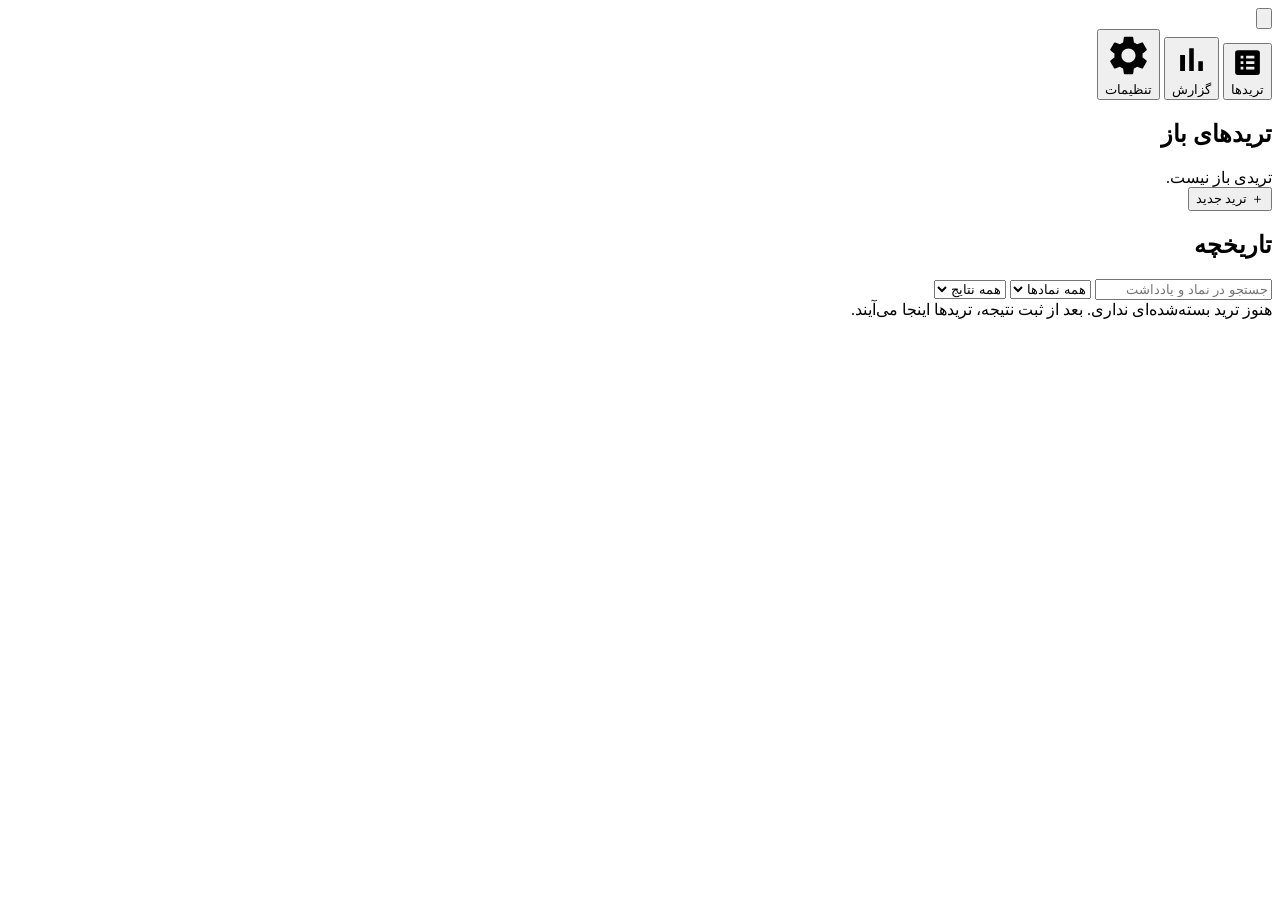
==== commit 978d66e1: "Add files via upload" ====
--- a/index.html
+++ b/index.html
@@ -12,480 +12,7 @@
 <link rel="icon" type="image/png" href="logo-192.png">
 <link rel="apple-touch-icon" href="logo-192.png">
 <script>(function(){try{var p=localStorage.getItem('kid-journal-theme'),l=p==='light'||(p==='auto'&&matchMedia('(prefers-color-scheme: light)').matches);document.documentElement.dataset.theme=l?'light':'dark'}catch(e){document.documentElement.dataset.theme='dark'}})()</script>
-<style>
-/* Material 3 dark. Token names are also used by the JS templates. */
-:root{
-  --bg:#101318; --s1:#1a1d23; --s1h:#1e2128; --s2:#232730; --s3:#2d323c; --s4:#383e4a;
-  --line:#3a3f4b; --ink:#e3e6ee; --mute:#9aa2b1; --hover:rgba(227,230,238,.08);
-  --gold:#a8c7fa; --gold-h:#b9d2fb; --on-gold:#08305f; --pc:#2b4a78; --on-pc:#d7e4ff;
-  --win:#45c8a3; --loss:#f0707a; --be:#9aa4b2; --win-c:#143a30; --loss-c:#4a1f24;
-  --rail:#14171d; --bar:#1c2027; --tbg:#2d323c; --tink:#e3e6ee; --tact:#a8c7fa;
-  --on-loss:#2a0a0d; --line-soft:rgba(58,63,75,.5); --scrim:rgba(3,5,9,.66); --crosshair:rgba(227,230,238,.25);
-  --gold-soft:rgba(168,199,250,.10); --loss-soft:rgba(240,112,122,.10); --loss-line:rgba(240,112,122,.45);
-  --win-rgb:69,200,163; --loss-rgb:240,112,122; --be-rgb:154,164,178; --dock:0px;
-  --e1:0 1px 2px rgba(0,0,0,.5),0 1px 3px 1px rgba(0,0,0,.25);
-  --e2:0 1px 2px rgba(0,0,0,.5),0 2px 6px 2px rgba(0,0,0,.28);
-  --e3:0 4px 8px 3px rgba(0,0,0,.32),0 1px 3px rgba(0,0,0,.5);
-}
-
-/* ---------- base ---------- */
-*{box-sizing:border-box;margin:0}
-html{color-scheme:dark}
-/* light theme: same token names, so every component follows */
-:root[data-theme="light"]{
-  color-scheme:light;
-  --bg:#f4f6fb; --s1:#ffffff; --s1h:#f7f9ff; --s2:#eef1f7; --s3:#e3e7f0; --s4:#d5dae6;
-  --line:#cbd1de; --ink:#1b1e26; --mute:#5b6374; --hover:rgba(27,30,38,.06);
-  --gold:#1f5fbf; --gold-h:#1a52a4; --on-gold:#ffffff; --pc:#d6e3ff; --on-pc:#0b2d5c;
-  --win:#0b7a5c; --loss:#b82a36; --be:#6b7385; --win-c:#d3f3e8; --loss-c:#fbdcdf;
-  --rail:#eceff6; --bar:#ffffff; --tbg:#2b2f38; --tink:#eef0f6; --tact:#a8c7fa;
-  --on-loss:#ffffff; --line-soft:rgba(27,30,38,.10); --scrim:rgba(20,24,34,.45); --crosshair:rgba(27,30,38,.28);
-  --gold-soft:rgba(31,95,191,.08); --loss-soft:rgba(184,42,54,.08); --loss-line:rgba(184,42,54,.45);
-  --win-rgb:11,122,92; --loss-rgb:184,42,54; --be-rgb:107,115,133;
-  --e1:0 1px 2px rgba(20,28,50,.12),0 1px 3px 1px rgba(20,28,50,.08);
-  --e2:0 1px 2px rgba(20,28,50,.14),0 2px 6px 2px rgba(20,28,50,.10);
-  --e3:0 4px 8px 3px rgba(20,28,50,.14),0 1px 3px rgba(20,28,50,.20);
-}
-body{background:var(--bg);color:var(--ink);font:15px/1.65 "Vazirmatn","Vazir","IRANSansX","Segoe UI",Tahoma,sans-serif;-webkit-text-size-adjust:100%}
-body.lock{overflow:hidden}
-button,input,select,textarea{font:inherit;color:inherit}
-button{cursor:pointer;-webkit-tap-highlight-color:transparent}
-:focus-visible{outline:2px solid var(--gold);outline-offset:2px}
-section{margin-bottom:30px}
-h2{display:flex;align-items:center;gap:8px;margin:0 0 14px;font-size:1.1rem;font-weight:700}
-h3{margin:18px 0 8px;font-size:1rem;font-weight:700}
-h4{margin:14px 0 8px;font-size:.85rem;font-weight:600;color:var(--mute)}
-.num{font-variant-numeric:tabular-nums;unicode-bidi:isolate;white-space:nowrap}
-.pos{color:var(--win)}.neg{color:var(--loss)}.zero,.mute{color:var(--mute)}
-.grow{flex:1}.pad{padding:10px 0}
-.count{font-size:.78rem;font-weight:500;color:var(--mute)}
-
-/* ---------- navigation (layout per screen size at the end) ---------- */
-.top{display:flex;align-items:center}
-.tabs{display:flex}
-.tab{display:flex;flex-direction:column;align-items:center;gap:4px;min-width:64px;padding:0;border:0;background:none;color:var(--mute);font-size:.76rem;font-weight:600;transition:color .15s}
-.tab:hover,.tab.on{color:var(--ink)}
-.tab:focus-visible{border-radius:16px}
-.ti{display:grid;place-items:center;width:60px;height:34px;border-radius:999px;transition:background .2s}
-.tab:hover .ti{background:var(--hover)}
-.tab.on .ti{background:var(--pc);color:var(--on-pc)}
-.tab svg{width:24px;height:24px;fill:currentColor}
-.fab{display:grid;place-items:center;flex:none;width:58px;height:58px;padding:0;border:0;border-radius:50%;background:var(--gold);color:var(--on-gold);box-shadow:var(--e3);transition:background .15s,transform .1s,translate .2s}
-.fab:hover{background:var(--gold-h)}
-.fab:active{transform:scale(.94)}
-.fab svg{width:26px;height:26px;fill:none;stroke:currentColor;stroke-width:2.6;stroke-linecap:round}
-.icon{display:inline-grid;place-items:center;width:44px;height:44px;border:0;border-radius:50%;background:transparent;color:var(--mute);font-size:1.15rem;transition:background .15s}
-.icon:hover{background:var(--hover);color:var(--ink)}
-.icon.sm{width:36px;height:36px;font-size:.9rem}
-
-/* ---------- buttons ---------- */
-.btn{display:inline-flex;align-items:center;justify-content:center;gap:8px;min-height:44px;padding:0 22px;border:0;border-radius:999px;background:var(--s3);color:var(--ink);font-weight:600;letter-spacing:.1px;transition:background .15s,box-shadow .15s,transform .1s}
-.btn:hover{background:var(--s4)}
-.btn:active{transform:scale(.98)}
-.btn:disabled{opacity:.38;cursor:not-allowed;box-shadow:none}
-.btn.primary{background:var(--gold);color:var(--on-gold);font-weight:700;box-shadow:var(--e1)}
-.btn.primary:hover{background:var(--gold-h);box-shadow:var(--e2)}
-.btn.ghost{border:1px solid var(--line);background:transparent;color:var(--gold)}
-.btn.ghost:hover{background:var(--gold-soft)}
-.btn.danger{border:1px solid var(--loss-line);background:transparent;color:var(--loss)}
-.btn.danger:hover{background:var(--loss-soft)}
-.btn.small{min-height:36px;padding:0 16px;font-size:.82rem}
-
-/* ---------- open trades (tickets) ---------- */
-.tickets{display:grid;grid-template-columns:repeat(auto-fill,minmax(310px,1fr));gap:14px}
-.ticket{position:relative;display:flex;flex-direction:column;gap:14px;padding:18px 20px 16px;overflow:hidden;border-radius:24px;background:var(--s1);box-shadow:var(--e1);transition:box-shadow .18s,background .18s}
-.ticket::before{content:"";position:absolute;top:0;bottom:0;right:0;width:6px;background:var(--be)}
-.ticket.buy::before{background:var(--win)}
-.ticket.sell::before{background:var(--loss)}
-.ticket:hover{background:var(--s1h);box-shadow:var(--e2)}
-.tk-head{display:flex;align-items:center;gap:10px;cursor:pointer}
-.sym{font-family:"Segoe UI",Tahoma,sans-serif;font-size:1.15rem;font-weight:700;letter-spacing:.3px}
-.dir{padding:3px 12px;border-radius:999px;background:var(--s3);font-size:.78rem;font-weight:700}
-.dir.buy{background:var(--win-c);color:var(--win)}
-.dir.sell{background:var(--loss-c);color:var(--loss)}
-.ents{display:flex;flex-wrap:wrap;align-items:center;gap:8px;min-height:32px}
-.ent{display:inline-flex;align-items:center;gap:8px;padding:3px 13px;border:0;border-radius:999px;background:var(--s3);font-size:.8rem}
-.ent.live{border:1px dashed var(--gold);background:transparent;color:var(--gold)}
-.ent.win{background:var(--win-c)}
-.ent.loss{background:var(--loss-c)}
-.tk-foot{display:flex;flex-wrap:wrap;align-items:center;gap:8px}
-.tk-foot time{margin-inline-start:auto;font-size:.78rem;color:var(--mute)}
-.ring{--p:0;display:grid;place-items:center;flex:none;width:36px;height:36px;border-radius:50%;background:conic-gradient(var(--gold) calc(var(--p)*1%),var(--s3) 0)}
-.ring i{display:grid;place-items:center;width:28px;height:28px;border-radius:50%;background:var(--s1);font-size:.66rem;font-style:normal;font-weight:700;font-variant-numeric:tabular-nums}
-.empty{padding:30px;border:2px dashed var(--line);border-radius:24px;text-align:center;color:var(--mute)}
-.empty .btn{margin-top:14px}
-
-/* ---------- history ---------- */
-.tools{display:flex;flex-wrap:wrap;align-items:center;gap:8px;margin-bottom:16px;padding:10px;border-radius:999px;background:var(--s1);box-shadow:var(--e1)}
-.tools input{flex:1;min-width:160px}
-.tools input,.tools select{border-radius:999px;background-color:var(--s3)}
-.tools select{width:auto}
-.dayh{display:flex;justify-content:space-between;padding:18px 10px 8px;font-size:.82rem;font-weight:600;color:var(--mute)}
-.row{display:flex;flex-wrap:wrap;align-items:center;gap:12px;margin-bottom:8px;padding:12px 16px;border-radius:18px;background:var(--s1);box-shadow:var(--e1);cursor:pointer;transition:background .15s,box-shadow .15s}
-.row:hover{background:var(--s1h);box-shadow:var(--e2)}
-.rb{align-self:stretch;width:5px;border-radius:3px;background:var(--be)}
-.rb.win{background:var(--win)}
-.rb.loss{background:var(--loss)}
-.meta{font-size:.78rem;color:var(--mute)}
-.rmain{display:flex;flex-direction:column;gap:2px;min-width:0}
-.rtop{display:flex;align-items:center;gap:10px}
-.rvp{display:flex;flex-direction:column;align-items:flex-end;line-height:1.35}
-.rv{font-weight:700}
-.pv{font-size:.8rem;color:var(--mute)}
-
-/* ---------- form controls ---------- */
-input,select,textarea{width:100%;min-height:46px;padding:6px 16px;border:1px solid transparent;border-radius:14px;background:var(--s2);transition:border-color .15s,box-shadow .15s}
-input:focus,select:focus,textarea:focus{outline:none;border-color:var(--gold);box-shadow:0 0 0 1px var(--gold)}
-/* custom chevron keeps the arrow clear of the edge (RTL: it sits on the left) */
-select{appearance:none;-webkit-appearance:none;padding-inline-end:42px;background-image:url("data:image/svg+xml,%3Csvg xmlns='http://www.w3.org/2000/svg' viewBox='0 0 12 8'%3E%3Cpath d='M1 1.5l5 5 5-5' fill='none' stroke='%239aa2b1' stroke-width='1.8' stroke-linecap='round' stroke-linejoin='round'/%3E%3C/svg%3E");background-repeat:no-repeat;background-position:left 18px center;background-size:12px 8px}
-textarea{min-height:80px;border-radius:18px;resize:vertical}
-details.more summary{padding:8px 0;font-size:.85rem;color:var(--mute);cursor:pointer}
-.inline{display:flex;align-items:center;gap:8px}
-.inline input{flex:1;min-width:0}
-.inline .btn{flex:none}
-
-/* ---------- dialogs ---------- */
-.modal{position:fixed;inset:0;z-index:100;display:none;align-items:center;justify-content:center;padding:20px;background:var(--scrim);backdrop-filter:blur(3px)}
-.modal.open{display:flex}
-.sheet{display:flex;flex-direction:column;width:100%;max-width:640px;max-height:92vh;border-radius:28px;background:var(--s1);box-shadow:var(--e3)}
-.sheet.wide{max-width:780px}
-.sheet:focus{outline:none}
-.sheet-head{display:flex;align-items:center;gap:10px;padding:18px 22px 10px}
-.sheet-head h3{flex:1;margin:0;font-size:1.2rem;font-weight:600}
-.sheet-body{padding:4px 22px 20px;overflow-y:auto;overscroll-behavior:contain}
-.sheet-foot{display:flex;gap:10px;padding:14px 22px 18px;border-radius:0 0 28px 28px;background:var(--s1);box-shadow:0 -1px 0 var(--line)}
-.sheet-foot .btn{flex:1}
-.sheet-foot .btn.primary{flex:2}
-.fld{margin-top:18px}
-.fld>label,.lbl{display:flex;align-items:center;gap:8px;margin-bottom:8px;font-size:.82rem;font-weight:600;color:var(--mute)}
-.lbl .pct{margin-inline-start:auto;color:var(--gold);white-space:nowrap}
-.sub{margin:12px 0 6px;font-size:.78rem;color:var(--mute)}
-.chips{display:flex;flex-wrap:wrap;gap:8px}
-.chip{min-height:38px;padding:0 16px;border:1px solid var(--line);border-radius:999px;background:transparent;color:var(--mute);transition:all .12s}
-.chips.sm .chip{min-height:32px;padding:0 13px;font-size:.82rem}
-.chip:hover,.opt:hover,.tb:hover{background:var(--hover)}
-.chip.on{border-color:transparent;background:var(--pc);color:var(--on-pc)}
-.seg{display:grid;grid-auto-flow:column;grid-auto-columns:1fr;gap:8px}
-.opt{min-height:50px;border:1px solid var(--line);border-radius:999px;background:transparent;font-weight:600;color:var(--mute);transition:all .12s}
-.opt.on{border-color:transparent;background:var(--pc);color:var(--on-pc)}
-.opt.buy.on,.opt.bull.on{background:var(--win-c);color:var(--win)}
-.opt.sell.on,.opt.bear.on{background:var(--loss-c);color:var(--loss)}
-.quick{display:flex;flex-wrap:wrap;gap:8px;margin-top:10px}
-.q{min-width:52px;min-height:36px;padding:0 14px;border:0;border-radius:999px;background:var(--s3);font-size:.85rem;font-variant-numeric:tabular-nums;direction:ltr;unicode-bidi:isolate}
-.q:hover{background:var(--s4)}
-.two{display:grid;grid-template-columns:1fr 1fr;gap:12px}
-.rbox{margin-top:14px;padding:16px;border-radius:22px;background:var(--s2)}
-.rbox>.rh{display:flex;align-items:center;gap:8px;margin-bottom:10px;font-weight:600}
-.rbox>.btn.danger{margin-top:14px}
-.rinput{min-height:60px;background:var(--s3);font-size:1.6rem;font-weight:700;text-align:center;direction:ltr}
-.pctline{margin-top:8px;text-align:center;font-size:.85rem;color:var(--mute)}
-.tabbar{display:flex;gap:2px;margin-bottom:14px;overflow-x:auto;scrollbar-width:none;border-bottom:1px solid var(--line)}
-.tabbar::-webkit-scrollbar{display:none}
-.tb{flex:none;min-height:44px;margin-bottom:-1px;padding:0 18px;border:0;border-bottom:3px solid transparent;border-radius:12px 12px 0 0;background:none;color:var(--mute);font-weight:600;transition:color .15s,background .15s}
-.tb.on{border-bottom-color:var(--gold);color:var(--gold)}
-
-/* ---------- trade detail ---------- */
-.sumbar{display:grid;grid-template-columns:repeat(3,1fr);gap:10px;margin:14px 0}
-.sumbar div{padding:12px 14px;border-radius:18px;background:var(--s2)}
-.sumbar small{display:block;font-size:.72rem;color:var(--mute)}
-.sumbar b{font-size:1.1rem}
-.sumbar .res{grid-column:1/-1;display:flex;align-items:baseline;gap:12px}
-.sumbar .res small{margin-inline-end:auto}
-.sumbar .res b{font-size:1.6rem}
-.sumbar .res.win{background:var(--win-c)}
-.sumbar .res.loss{background:var(--loss-c)}
-.dsec{margin-top:10px;padding:14px 16px;border-radius:20px;background:var(--s2)}
-.dsec h5{margin-bottom:8px;font-size:.82rem;font-weight:600;color:var(--gold)}
-.kv{display:flex;flex-wrap:wrap;gap:4px 18px;margin-bottom:6px;font-size:.88rem}
-.kv span span{color:var(--mute)}
-.tags{display:flex;flex-wrap:wrap;gap:6px}
-.tag{padding:3px 12px;border-radius:999px;background:var(--s3);font-size:.78rem}
-.ebox{margin-top:8px;padding:12px 14px;border-radius:16px;background:var(--s3)}
-.ebox .acts{display:flex;flex-wrap:wrap;gap:6px;margin-top:10px}
-
-/* ---------- settings ---------- */
-.stabs{display:flex;gap:6px;margin-top:8px;overflow-x:auto;scrollbar-width:none}
-.stabs::-webkit-scrollbar{display:none}
-.stabs button{flex:none;min-height:38px;padding:0 16px;border:0;border-radius:999px;background:transparent;color:var(--mute);font-weight:600}
-.stabs button.on{background:var(--pc);color:var(--on-pc)}
-.pane{display:none}
-.pane.on{display:block}
-.ed{margin-top:8px}
-.dbtns{display:flex;flex-direction:column;gap:10px;margin-top:14px}
-.li{display:flex;align-items:center;gap:8px;margin-bottom:8px}
-.li input{flex:1}
-.li.off input{opacity:.45}
-.li.lst-name input{font-weight:700}
-.li.child{position:relative}
-.li.child::before{content:"";position:absolute;inset-inline-start:-14px;top:50%;width:12px;border-top:2px solid var(--line)}
-.cl{margin-bottom:12px;padding:10px 14px 14px;border-radius:20px;background:var(--s2)}
-.cl.closed .cl-items,.cl.closed>.btn{display:none}
-.cl.closed .caret{transform:rotate(90deg)}
-.cl-items{margin:8px 0 10px;margin-inline-start:18px;padding-inline-start:14px;border-inline-start:2px solid var(--line)}
-.caret{transition:transform .15s}
-.lst-title{display:flex;align-items:baseline;gap:8px;margin:16px 0 6px;font-size:.88rem;font-weight:700}
-.sw{position:relative;flex:none;width:52px;height:32px;padding:0;border:2px solid var(--mute);border-radius:999px;background:var(--s3);transition:background .15s,border-color .15s}
-.sw i{position:absolute;top:50%;inset-inline-start:6px;width:14px;height:14px;border-radius:50%;background:var(--mute);transform:translateY(-50%);transition:all .15s}
-.sw.on{border-color:var(--gold);background:var(--gold)}
-.sw.on i{inset-inline-start:24px;width:20px;height:20px;background:var(--on-gold)}
-.sw:disabled{opacity:.4;cursor:not-allowed}
-
-/* ---------- report ---------- */
-.kpis{display:grid;grid-template-columns:repeat(4,1fr);gap:10px}
-.kpi{position:relative;padding:14px 16px;border-radius:20px;background:var(--s1);box-shadow:var(--e1)}
-.kpi small{display:block;margin-bottom:2px;font-size:.74rem;color:var(--mute)}
-.kpi b{font-size:1.28rem;font-weight:700}
-.kpi .sub{display:block;margin-top:2px;font-size:.72rem;color:var(--mute)}
-.ki{position:absolute;top:14px;inset-inline-end:14px;width:20px;height:20px;fill:none;stroke:currentColor;stroke-width:2;stroke-linecap:round;stroke-linejoin:round;color:var(--mute);opacity:.7}
-.kpis+details.more{margin-top:8px}
-.kpi.main{background:var(--pc)}
-.kpi.main .sub,.kpi.main .ki{color:var(--on-pc);opacity:.75}
-.kpi.main small{color:var(--on-pc);opacity:.8}
-.kpi.main b{font-size:1.6rem}
-details.sec{margin-top:16px;padding:6px 20px 18px;border-radius:28px;background:var(--s1);box-shadow:var(--e1)}
-details.sec>summary{display:flex;align-items:center;gap:8px;padding:12px 0;font-size:1.05rem;font-weight:700;list-style:none;cursor:pointer}
-details.sec>summary::-webkit-details-marker{display:none}
-.shl{flex:1;min-width:0;overflow:hidden;font-size:.78rem;font-weight:500;text-align:end;text-overflow:ellipsis;white-space:nowrap;color:var(--mute)}
-details.sec[open]>summary .shl{display:none}
-details.sec>summary::before{content:"▾";font-size:.9rem;color:var(--gold);transition:transform .15s}
-details.sec:not([open])>summary::before{transform:rotate(90deg)}
-.hint{margin:-2px 0 10px;font-size:.8rem;color:var(--mute)}
-.chartbox{position:relative;height:290px;border-radius:20px;background:var(--s2)}
-.chartbox canvas{display:block;width:100%;height:100%;touch-action:pan-y}
-.tip{position:absolute;top:8px;z-index:2;display:none;padding:4px 12px;border-radius:999px;background:var(--s3);box-shadow:var(--e2);font-size:.78rem;white-space:nowrap;pointer-events:none}
-.xh{position:absolute;top:0;bottom:0;display:none;width:1px;background:var(--crosshair);pointer-events:none}
-.ins{display:grid;gap:8px;padding:0;list-style:none}
-.ins li{display:flex;align-items:flex-start;gap:10px;padding:12px 16px;border-radius:18px;background:var(--s2);font-size:.9rem}
-.ins li>span{min-width:0}
-.ins li::before{content:"";flex:none;width:8px;height:8px;margin-top:9px;border-radius:50%;background:var(--mute)}
-.ins li.good::before{background:var(--win)}
-.ins li.bad::before{background:var(--loss)}
-.heatbox{position:relative;max-width:420px}
-.heatwrap{display:flex;gap:8px;direction:rtl}
-.heatl{display:grid;grid-template-rows:repeat(7,1fr);gap:4px;font-size:.66rem;text-align:center;color:var(--mute)}
-.heat{display:grid;grid-template-rows:repeat(7,1fr);grid-auto-flow:column;grid-auto-columns:1fr;flex:1;gap:4px}
-.hc{aspect-ratio:1;min-width:12px;border-radius:5px;background:var(--s2)}
-.hc.fut{background:transparent}
-.hc[data-k]{cursor:pointer}
-.bd{display:grid;gap:2px}
-.bd-row{display:grid;grid-template-columns:minmax(90px,150px) 1fr 76px minmax(210px,auto);align-items:center;gap:10px;padding:8px 0;border-bottom:1px solid var(--line-soft);font-size:.86rem}
-.bd-row.low{opacity:.55}
-.bd-bar{height:10px;overflow:hidden;border-radius:5px;background:var(--s3)}
-.bd-bar i{display:block;height:100%;border-radius:5px}
-.bd-bar i.p{background:var(--win)}
-.bd-bar i.n{background:var(--loss)}
-.bd-v{text-align:end;font-weight:700}
-.bd-m{display:flex;justify-content:flex-end;gap:12px;font-size:.78rem;color:var(--mute)}
-.tblw{overflow-x:auto}
-.tbl{width:100%;border-collapse:collapse;font-size:.85rem}
-.tbl th{padding:8px;border-bottom:1px solid var(--line);font-size:.74rem;font-weight:600;text-align:start;white-space:nowrap;color:var(--mute)}
-.tbl td{padding:9px 8px;border-bottom:1px solid var(--line-soft)}
-.tbl tr.low td,.tbl td.low{opacity:.5}
-.tbl tr.base td{color:var(--mute)}
-.pair{display:grid;grid-template-columns:1fr 1fr;gap:10px}
-.pair div{padding:12px 16px;border-radius:18px;background:var(--s2)}
-.pair small{display:block;font-size:.74rem;color:var(--mute)}
-.pair b{font-size:1.15rem}
-
-/* ---------- toast ---------- */
-#toast{position:fixed;bottom:24px;inset-inline:0;z-index:200;width:max-content;max-width:calc(100% - 32px);margin-inline:auto;display:flex;align-items:center;gap:12px;padding:12px 22px;border-radius:999px;background:var(--tbg);color:var(--tink);box-shadow:var(--e3);font-size:.88rem;text-align:start;opacity:0;pointer-events:none;transform:translateY(20px);transition:all .2s}
-#toast.show{opacity:1;transform:translateY(0)}
-#toast.show.has-act{pointer-events:auto}
-.toast-act{position:relative;flex:none;isolation:isolate;overflow:hidden;min-height:36px;margin-inline-end:-12px;padding:0 16px;border:0;border-radius:999px;background:rgba(168,199,250,.10);color:var(--tact);font-weight:700}
-.toast-act::before{content:"";position:absolute;inset:0;z-index:-1;background:rgba(168,199,250,.34);transform-origin:right center;animation:drain var(--dur,5500ms) linear forwards}
-@keyframes drain{from{transform:scaleX(1)}to{transform:scaleX(0)}}
-body.lock #toast{bottom:96px}
-
-/* ---------- swipe rows and sheet handle ---------- */
-.swr{position:relative;margin-bottom:8px;overflow:hidden;border-radius:18px;background:var(--s2)}
-.swr .row{position:relative;z-index:1;margin-bottom:0;touch-action:pan-y;user-select:none;-webkit-user-select:none;transition:transform .22s cubic-bezier(.2,.8,.2,1),background .15s,box-shadow .15s}
-.swr.drag .row{transition:none}
-.swa{position:absolute;top:0;bottom:0;z-index:0;display:flex;flex-direction:column;align-items:center;justify-content:center;gap:3px;width:92px;border:0;font-size:.8rem;font-weight:700}
-.swa.edit{right:0;background:var(--pc);color:var(--on-pc)}
-.swa.del{left:0;background:var(--loss-c);color:var(--loss)}
-.swa svg{width:20px;height:20px;fill:none;stroke:currentColor;stroke-width:2;stroke-linecap:round;stroke-linejoin:round}
-.ask{position:absolute;inset:0;z-index:2;display:none;align-items:center;gap:10px;padding:0 14px;background:var(--loss-c);font-size:.9rem;font-weight:600}
-.swr.asking .ask{display:flex}
-.btn.danger.solid{border-color:transparent;background:var(--loss);color:var(--on-loss)}
-.btn.danger.solid:hover{background:var(--loss);filter:brightness(1.08)}
-.grab{display:none;flex:none;width:40px;height:4px;margin:10px auto 0;border-radius:2px;background:var(--line)}
-.grab+.sheet-head{padding-top:8px}
-.sheet{transition:transform .2s ease;overscroll-behavior:contain}
-.sheet.dragging{transition:none}
-
-/* ---------- sticky bars: report filters and tabs, settings tabs ---------- */
-.stick{position:sticky;top:0;z-index:15;background:var(--bg)}
-.rhead,.shead{padding-top:10px}
-.shead{padding-bottom:8px}
-.shead .stabs{margin-top:0}
-.shead .stabs button{flex:1 0 auto;padding:0 10px;font-size:.85rem;white-space:nowrap}
-.rfilters{display:flex;align-items:stretch;gap:8px;padding-bottom:10px}
-.rper{display:flex;flex:1;min-width:0;gap:6px}
-.rper .chip{flex:1;min-width:0;min-height:42px;padding:0 4px;font-size:.84rem;font-weight:600;white-space:nowrap}
-.rfilters select{flex:none;width:auto;max-width:46%;min-height:42px;padding:0 14px;padding-inline-end:36px;border:1px solid var(--line);border-radius:999px;background-color:transparent;background-position:left 14px center;color:var(--mute);font-size:.84rem;font-weight:600;text-overflow:ellipsis}
-.rfilters select:hover{background-color:var(--hover)}
-.rfilters select.on{border-color:transparent;background-color:var(--pc);color:var(--on-pc)}
-.rtabs.tabbar{margin-bottom:0}
-.rtabs .tb{min-height:44px;padding:0 14px;white-space:nowrap}
-#rep{padding-top:14px}
-
-/* ---------- settings page ---------- */
-.setpage{max-width:760px;margin-inline:auto}
-.setpage .pane.on{margin-top:14px;padding:6px 18px 20px;border-radius:24px;background:var(--s1);box-shadow:var(--e1)}
-.tseg{display:grid;grid-template-columns:repeat(3,1fr);gap:8px}
-.tseg .opt{display:flex;flex-direction:column;align-items:center;justify-content:center;gap:6px;min-height:88px;border-radius:20px;font-size:.88rem}
-.tseg .opt svg{width:26px;height:26px;fill:none;stroke:currentColor;stroke-width:2;stroke-linecap:round;stroke-linejoin:round}
-
-/* ---------- narrow screens: bottom dock and floating button ---------- */
-@media(max-width:799px){
-  :root{--dock:calc(72px + env(safe-area-inset-bottom))}
-  .top{padding:0}
-  .tabs{position:fixed;inset-inline:0;bottom:0;z-index:30;align-items:center;justify-content:space-around;height:var(--dock);padding:0 12px env(safe-area-inset-bottom);background:var(--bar);box-shadow:0 -1px 0 var(--line)}
-  .tab{flex:1;justify-content:center;height:100%}
-  .fab{position:fixed;inset-inline-end:16px;bottom:calc(var(--dock) + 16px);z-index:25}
-  body.toasting .fab{translate:0 -62px}
-  body[data-view="settings"] .fab{display:none}
-  .grab{display:block}
-  .sheet-head,.grab{touch-action:none}
-  main{padding:14px 12px calc(var(--dock) + 96px)}
-  #toast{bottom:calc(var(--dock) + 14px)}
-  .tickets{grid-template-columns:1fr}
-  .tools{border-radius:24px}
-  .tools input{flex-basis:100%}
-  .tools select{flex:1}
-  .modal{align-items:flex-end;padding:0}
-  .sheet,.sheet.wide{max-width:none;max-height:96vh;border-radius:28px 28px 0 0}
-  .sheet-foot{border-radius:0;padding-bottom:calc(18px + env(safe-area-inset-bottom))}
-  .two{grid-template-columns:1fr}
-  .kpis{grid-template-columns:repeat(2,1fr)}
-  .bd-row{grid-template-columns:minmax(70px,110px) 1fr 70px}
-  .bd-m{grid-column:1/-1;justify-content:flex-start}
-  details.sec{padding:4px 14px 14px;border-radius:24px}
-  .rhead,.shead{margin:-14px -12px 0;padding-inline:12px}
-}
-
-/* ---------- wide screens: side rail ---------- */
-@media(min-width:800px){
-  .top{position:fixed;inset-block:0;inset-inline-start:0;z-index:30;flex-direction:column;gap:6px;width:104px;padding:22px 8px 18px;border-inline-end:1px solid var(--line-soft);background:var(--rail)}
-  .fab{align-self:center;width:52px;height:52px;margin-bottom:10px}
-  .tabs{flex:1;flex-direction:column;align-items:center;gap:18px}
-  .tab[data-v="settings"]{margin-top:auto}
-  main{margin-inline-start:104px;padding:28px max(32px,calc((100vw - 104px - 1480px)/2)) 64px}
-  .rper{flex:none}
-  .rper .chip{flex:none;padding:0 20px}
-}
-
-/* ---------- large screens: use the width ---------- */
-@media(min-width:1200px){
-  /* trades: open trades pinned in a side column, history gets the wide area; both headings pin at the same offset */
-  .trades{display:grid;grid-template-columns:minmax(340px,400px) minmax(0,1fr);align-items:start;column-gap:32px}
-  .col-head{padding-top:14px}
-  .col-open{position:sticky;top:0;max-height:100vh;margin-inline:-6px;padding:0 6px 8px;overflow-y:auto}
-  .col-open .tickets{grid-template-columns:1fr}
-  .col-hist>.col-head{position:sticky;top:0;z-index:5;padding-bottom:12px;background:var(--bg)}
-  .col-hist>.col-head .tools{margin-bottom:0}
-  .sheet.wide{max-width:900px}
-  /* report: blocks flow in two columns */
-  .chartbox{height:360px}
-  .kpi b{font-size:1.4rem}
-  .kpi.main b{font-size:1.9rem}
-  .secs{columns:2;column-gap:18px}
-  .secs>details.sec{break-inside:avoid;margin:0 0 18px}
-  .secs .bd-row{grid-template-columns:minmax(80px,130px) 1fr 70px}
-  .secs .bd-m{grid-column:1/-1;justify-content:flex-start}
-}
-
-/* ---------- laptop and desktop: denser sizes so a 14-inch screen shows the whole layout ---------- */
-@media(min-width:800px){
-  html{font-size:14px}
-  body{font-size:13.5px;line-height:1.6}
-  section{margin-bottom:22px}
-  h2{margin-bottom:10px;font-size:1rem}
-  h3{margin:14px 0 6px;font-size:.95rem}
-  .top{width:84px;padding:16px 6px 14px}
-  .fab{width:44px;height:44px;margin-bottom:6px}
-  .fab svg{width:21px;height:21px}
-  .tabs{gap:12px}
-  .tab{min-width:56px;gap:3px;font-size:.7rem}
-  .ti{width:50px;height:28px}
-  .tab svg{width:21px;height:21px}
-  main{margin-inline-start:84px;padding:18px max(24px,calc((100vw - 84px - 1280px)/2)) 44px}
-  .btn{min-height:34px;padding:0 16px;font-size:.88rem}
-  .btn.small{min-height:28px;padding:0 12px;font-size:.78rem}
-  .icon{width:34px;height:34px;font-size:1rem}
-  .icon.sm{width:28px;height:28px;font-size:.8rem}
-  input,select,textarea{min-height:36px;padding:4px 12px;border-radius:12px}
-  textarea{min-height:60px;border-radius:14px}
-  select{padding-inline-end:32px;background-position:left 12px center}
-  .chip{min-height:30px;padding:0 13px;font-size:.84rem}
-  .chips.sm .chip{min-height:26px;padding:0 11px;font-size:.78rem}
-  .opt{min-height:38px;font-size:.88rem}
-  .q{min-width:44px;min-height:28px;padding:0 11px;font-size:.8rem}
-  .rinput{min-height:46px;font-size:1.25rem}
-  .tb{min-height:36px;padding:0 14px}
-  .stabs button{min-height:32px;padding:0 14px}
-  .sw{width:44px;height:26px}
-  .sw i{inset-inline-start:5px;width:12px;height:12px}
-  .sw.on i{inset-inline-start:20px;width:18px;height:18px}
-  .tickets{grid-template-columns:repeat(auto-fill,minmax(280px,1fr));gap:12px}
-  .ticket{gap:10px;padding:14px 16px 12px;border-radius:18px}
-  .ticket::before{width:5px}
-  .ring{width:30px;height:30px}
-  .ring i{width:23px;height:23px;font-size:.6rem}
-  .empty{padding:20px;border-radius:18px}
-  .tools{gap:6px;margin-bottom:12px;padding:8px}
-  .tools input{min-width:140px}
-  .dayh{padding:12px 8px 6px;font-size:.78rem}
-  .row{gap:10px;margin-bottom:6px;padding:9px 14px;border-radius:14px}
-  .swr{margin-bottom:6px;border-radius:14px}
-  .sheet{max-width:500px;max-height:90vh;border-radius:22px}
-  .sheet.wide{max-width:660px}
-  .sheet-head{padding:14px 18px 6px}
-  .sheet-head h3{font-size:1.05rem}
-  .sheet-body{padding:2px 18px 14px}
-  .sheet-foot{gap:8px;padding:10px 18px 14px;border-radius:0 0 22px 22px}
-  .fld{margin-top:14px}
-  .rbox{padding:12px;border-radius:18px}
-  .sumbar{gap:8px;margin:10px 0}
-  .sumbar div{padding:9px 12px;border-radius:14px}
-  .sumbar b{font-size:1rem}
-  .sumbar .res b{font-size:1.4rem}
-  .dsec{padding:10px 14px;border-radius:16px}
-  .ebox{padding:10px 12px;border-radius:14px}
-  .kpis{gap:8px}
-  .kpi{padding:10px 14px;border-radius:16px}
-  .kpi b{font-size:1.1rem}
-  .kpi.main b{font-size:1.4rem}
-  .ki{top:11px;inset-inline-end:12px;width:17px;height:17px}
-  details.sec{margin-top:12px;padding:2px 16px 12px;border-radius:20px}
-  details.sec>summary{padding:9px 0;font-size:.95rem}
-  .chartbox{height:240px;border-radius:16px}
-  .ins li{padding:9px 14px;border-radius:14px}
-  .bd-row{gap:8px;padding:6px 0}
-  .tbl{font-size:.8rem}
-  .tbl td{padding:7px 8px}
-  .heatbox{max-width:360px}
-  .pair div{padding:9px 14px;border-radius:14px}
-  .cl{margin-bottom:10px;padding:8px 12px 12px;border-radius:16px}
-  .rper .chip{min-height:34px;padding:0 18px}
-  .rfilters select{min-height:34px;padding:0 12px;padding-inline-end:32px}
-  .rtabs .tb{min-height:38px}
-  .tseg .opt{min-height:70px}
-  .setpage{max-width:660px}
-  .setpage .pane.on{padding:4px 16px 16px;border-radius:20px}
-  #toast{padding:10px 20px}
-}
-@media(min-width:1200px){
-  .trades{grid-template-columns:minmax(290px,340px) minmax(0,1fr);column-gap:24px}
-  .col-head{padding-top:10px}
-  .sheet.wide{max-width:700px}
-  .chartbox{height:270px}
-  .kpi b{font-size:1.15rem}
-  .kpi.main b{font-size:1.5rem}
-}
-
-@media(prefers-reduced-motion:reduce){*{transition:none!important}}
-</style>
+<link rel="stylesheet" href="Style/Style.css">
 </head>
 <body>
 <header class="top">
@@ -671,6 +198,12 @@
 const hasUndo = () => !!readUndo();
 function keepUndo() { try { localStorage.setItem(UNDO_KEY, JSON.stringify(snapshot())); } catch (e) {} }
 
+function restoreUndo() {
+  const prev = readUndo(); if (!prev) return;
+  keepUndo(); S = asState(normalize(prev));
+  persist(); closeSheet(); render(); toast('وضعیت قبلی برگشت');
+}
+
 // other windows and the installed app share this storage: adopt their changes instead of overwriting them
 function adopt(raw) {
   const next = asState(normalize(raw)); seenAt = raw.savedAt || 0;
@@ -876,7 +409,7 @@
   return pick + (cur ? chipsHTML(itemsFor(cur.items, sel), sel, stage) : '<span class="mute">یک چک‌لیست انتخاب کن</span>');
 }
 const stageBox = (stage, listId, sel) => `<div id="stage-${stage}">${stageInner(stage, listId, sel)}</div>`;
-function switchList(stage, listId, sel) { sel.clear(); $('#stage-' + stage).innerHTML = stageInner(stage, listId, sel); }
+function switchList(stage, listId, sel) { hideErr(); sel.clear(); $('#stage-' + stage).innerHTML = stageInner(stage, listId, sel); }
 const paintCount = ({done, total}) => { $('#cnt').innerHTML = total ? `${done} از ${total} (${N(Math.round(done / total * 100) + '٪')})` : ''; };
 
 /* ============ sheet (modal) system ============ */
@@ -904,6 +437,27 @@
 
 // Forms hold plain values while open and look the trade/entry up again by id on save,
 // because another window may have changed or removed it in the meantime.
+
+/* ============ checklist requirement (shown inside the form, never as a popup) ============ */
+const STAGE_NOUN = {analysis: 'ترید', entry: 'ورود'};
+// a trade or entry cannot be saved without a usable checklist; returns {msg, fix} or null (fix: the way out is the settings page)
+function listProblem(stage, listId, sel) {
+  const lists = S.settings.checklists[stage].filter(l => l.active !== false || l.id === listId);
+  if (!lists.length) return {msg: `هنوز چک‌لیست ${stage === 'entry' ? 'ورود' : 'تحلیل'} تعریف نکرده‌ای. اول از تنظیمات یک چک‌لیست بساز، بعد ${STAGE_NOUN[stage]} را ثبت کن.`, fix: true};
+  const cur = lists.find(l => l.id === listId);
+  if (!cur) return {msg: 'یک چک‌لیست انتخاب کن.', fix: false};
+  if (!itemsFor(cur.items, sel).length) return {msg: `چک‌لیست «${cur.label}» هنوز آیتمی ندارد. از تنظیمات آیتم اضافه کن.`, fix: true};
+  return null;
+}
+function showErr(pr) {
+  const box = $('#err'); if (!box) return;
+  box.textContent = '';
+  const m = document.createElement('span'); m.textContent = pr.msg; box.append(m);
+  if (pr.fix) { const b = document.createElement('button'); b.type = 'button'; b.className = 'btn small danger solid'; b.dataset.act = 'go-checklists'; b.textContent = 'رفتن به تنظیمات چک‌لیست'; box.append(b); }
+  box.hidden = false; box.scrollIntoView({block: 'nearest'});
+}
+const hideErr = () => { const b = $('#err'); if (b) b.hidden = true; };
+const initErr = (stage, listId, sel) => { const pr = listProblem(stage, listId, sel); if (pr && pr.fix) showErr(pr); };
 
 /* ============ trade form ============ */
 function openTradeForm(tradeId) {
@@ -917,6 +471,7 @@
   const html = `
     <div class="sheet-head"><h3>${old ? 'ویرایش ترید' : 'ترید جدید'}</h3><button class="icon" data-close aria-label="بستن">✕</button></div>
     <div class="sheet-body">
+      <div class="errbox" id="err" hidden></div>
       <div class="fld"><label for="f-symbol">نماد</label>
         <input id="f-symbol" value="${esc(old?.symbol || '')}" placeholder="مثلا XAUUSD" autocomplete="off" autocapitalize="characters" dir="ltr" style="text-align:right">
         <div class="quick">${recent.map(s => `<button type="button" class="q" data-target="f-symbol" data-q="${esc(s)}">${esc(s)}</button>`).join('')}</div></div>
@@ -935,6 +490,7 @@
   const save = goEntry => {
     const symbol = $('#f-symbol').value.trim().toUpperCase();
     if (!symbol) return toast('نماد را وارد کن');
+    const pr = listProblem('analysis', d.list.analysis, d.analysis); if (pr) return showErr(pr);
     let t = tradeId ? getTrade(tradeId) : null;
     if (tradeId && !t) { closeSheet(); return toast('این ترید دیگر وجود ندارد'); }
     const data = {symbol, outlook: d.outlook, analysisTF: d.analysisTF, listId: d.list.analysis, checks: [...d.analysis], avail: availOf('analysis', d.list.analysis),
@@ -951,7 +507,7 @@
     onChip: (g, id, on) => { d[g][on ? 'add' : 'delete'](id); if (g === 'analysis') updCount(); },
     onPick: (stage, id) => { d.list[stage] = id; switchList(stage, id, d[stage]); updCount(); },
     onSeg: (n, v) => { d[n] = v; },
-    onMount: () => { updCount(); $('#saveOnly').onclick = () => save(false); const b = $('#saveEntry'); if (b) b.onclick = () => save(true); }
+    onMount: () => { updCount(); initErr('analysis', d.list.analysis, d.analysis); $('#saveOnly').onclick = () => save(false); const b = $('#saveEntry'); if (b) b.onclick = () => save(true); }
   });
 }
 
@@ -964,6 +520,7 @@
   const html = `
     <div class="sheet-head"><h3>${old ? 'ویرایش ورود' : 'ورود جدید'} <span class="mute" style="font-weight:500">${esc(t0.symbol)}</span></h3><button class="icon" data-close aria-label="بستن">✕</button></div>
     <div class="sheet-body">
+      <div class="errbox" id="err" hidden></div>
       <div class="fld"><label for="f-risk">ریسک (درصد از حساب)</label>
         <input id="f-risk" inputmode="decimal" dir="ltr" style="text-align:right" value="${old?.risk ?? S.settings.last.risk}">
         <div class="quick">${[0.25, 0.5, 1, 1.5, 2].map(v => `<button type="button" class="q" data-target="f-risk" data-q="${v}">${v}%</button>`).join('')}</div></div>
@@ -981,8 +538,9 @@
     onPick: (stage, id) => { d.list[stage] = id; switchList(stage, id, d[stage]); updCount(); },
     onSeg: (n, v) => { d[n] = v; },
     onMount: () => {
-      updCount();
+      updCount(); initErr('entry', d.list.entry, d.entry);
       $('#saveEntry').onclick = () => {
+        const pr = listProblem('entry', d.list.entry, d.entry); if (pr) return showErr(pr);
         const risk = toNum($('#f-risk').value);
         if (!okRisk(risk)) return toast(`ریسک باید عددی بین 0 و ${LIM.riskMax} باشد`);
         if (!d.direction) return toast('جهت معامله را انتخاب کن');
@@ -1242,8 +800,8 @@
         <button class="btn" data-act="demo">بارگذاری داده نمونه برای دیدن گزارش</button>
         ${demoCount ? `<button class="btn" data-act="undemo">حذف داده‌های نمونه (${demoCount} ترید)</button>` : ''}
         ${hasUndo() ? `<button class="btn" data-act="undo-bulk">بازگرداندن وضعیت قبل از آخرین بازیابی یا پاک‌سازی</button>` : ''}
-        <button class="btn danger" data-act="reset-trades">پاک‌کردن همه تریدها</button>
-        <button class="btn danger" data-act="reset-settings">بازنشانی تنظیمات</button></div>
+        <div class="askwrap"><button class="btn danger" data-act="ask" data-do="reset-trades" data-yes="بله، پاک شود" data-msg="همه تریدها پاک شوند؟ بعد از پاک‌شدن، ۵ ثانیه وقت داری که بازگردانی.">پاک‌کردن همه تریدها</button></div>
+        <div class="askwrap"><button class="btn danger" data-act="ask" data-do="reset-settings" data-yes="بله، بازنشانی شود" data-msg="تنظیمات به حالت پیش‌فرض برگردد؟ چک‌لیست‌ها و موارد استفاده‌شده در تریدهای قبلی غیرفعال می‌مانند. بعدش ۵ ثانیه وقت داری که بازگردانی.">بازنشانی تنظیمات</button></div></div>
       <p class="hint" style="margin-top:12px">داده‌ها داخل مرورگر همین دستگاه ذخیره می‌شوند. برای نگهداری امن یا انتقال، پشتیبان بگیر.</p>`)}
   </div>`;
 }
@@ -1496,21 +1054,25 @@
       persist(); refreshEditor(path);
       break;
     }
-    case 'li-rm': {
-      const list = getList(path), it = list.find(i => i.id === id);
+    case 'li-rm': {   // no popup: the item goes away at once and the notification offers undo
+      const list = getList(path), idx = list.findIndex(i => i.id === id), it = list[idx];
       if (!it) break;
       const used = usedRefs(), inUse = isListPath(path) ? listInUse(it, used) : used.has(id);
       if (inUse) {   // history points at it: switch it off instead of deleting
-        if (!confirm('این مورد در تریدهای ثبت‌شده استفاده شده و حذفش تاریخچه را ناقص می‌کند. به‌جای حذف، غیرفعال شود؟')) break;
-        it.active = false;
+        const was = it.active; it.active = false;
+        persist(); refreshEditor(path);
+        toast('در تریدهای قبلی استفاده شده؛ به‌جای حذف، غیرفعال شد', {label: 'بازگردانی', fn: () => { it.active = was; persist(); refreshEditor(path); }});
       } else {
-        if (!confirm(isListPath(path) ? 'این چک‌لیست با همه آیتم‌هایش حذف شود؟' : 'این آیتم حذف شود؟')) break;
-        list.splice(list.indexOf(it), 1);
+        list.splice(idx, 1);
+        persist(); refreshEditor(path);
+        toast(isListPath(path) ? 'چک‌لیست حذف شد' : 'آیتم حذف شد', {label: 'بازگردانی', fn: () => {
+          const cur = getList(path);
+          if (!cur.includes(it)) cur.splice(Math.min(idx, cur.length), 0, it);
+          persist(); refreshEditor(path);
+        }});
       }
-      persist(); refreshEditor(path);
       break;
-    }
-    case 'tree-tgl': {
+    }    case 'tree-tgl': {
       const card = el.closest('.cl');
       card.classList.toggle('closed');
       collapsed[card.classList.contains('closed') ? 'add' : 'delete'](id);
@@ -1522,11 +1084,18 @@
       inp.value = ''; refreshSymbols();
       break;
     }
-    case 'sym-rm':
-      S.settings.symbols = S.settings.symbols.filter(x => x !== el.dataset.sym);
+    case 'sym-rm': {
+      const sym = el.dataset.sym, i = S.settings.symbols.indexOf(sym);
+      if (i < 0) break;
+      S.settings.symbols.splice(i, 1);
       persist(); refreshSymbols();
+      toast(`نماد ${sym} حذف شد`, {label: 'بازگردانی', fn: () => {
+        const arr = S.settings.symbols;
+        if (!arr.includes(sym)) arr.splice(Math.min(i, arr.length), 0, sym);
+        persist(); refreshSymbols();
+      }});
       break;
-
+    }
     case 'theme': setTheme(el.dataset.val); break;
     case 'export': exportBackup(); break;
     case 'import': $('#importFile').click(); break;
@@ -1540,24 +1109,25 @@
       clearDemo();
       persist(); closeSheet(); render(); toast('داده‌های نمونه حذف شدند');
       break;
+    case 'ask': {   // an in-page confirmation instead of a popup
+      const wrap = el.closest('.askwrap'); if (!wrap) break;
+      wrap._was = wrap.innerHTML;
+      wrap.innerHTML = `<div class="askbox" role="alert"><span>${esc(el.dataset.msg)}</span><div class="askbtns"><button type="button" class="btn small" data-act="ask-cancel">انصراف</button><button type="button" class="btn small danger solid" data-act="${esc(el.dataset.do)}">${esc(el.dataset.yes)}</button></div></div>`;
+      break;
+    }
+    case 'ask-cancel': { const wrap = el.closest('.askwrap'); if (wrap && wrap._was != null) wrap.innerHTML = wrap._was; break; }
     case 'reset-trades':
-      if (!confirm('همه تریدها پاک شود؟ (تا قبل از عملیات بعدی می‌شود از «بازگرداندن» در تنظیمات برگرداند.)')) break;
       keepUndo(); S.trades = []; clearDemo();
       persist(); closeSheet(); render();
+      toast('همه تریدها پاک شد', {label: 'بازگردانی', fn: restoreUndo});
       break;
     case 'reset-settings':
-      if (!confirm('تنظیمات به حالت پیش‌فرض برگردد؟ چک‌لیست‌ها و موارد استفاده‌شده در تریدهای قبلی غیرفعال می‌مانند.')) break;
       keepUndo(); resetSettings();
       persist(); render();
+      toast('تنظیمات بازنشانی شد', {label: 'بازگردانی', fn: restoreUndo});
       break;
-    case 'undo-bulk': {
-      const prev = readUndo();
-      if (!prev || !confirm('وضعیت قبل از آخرین بازیابی یا پاک‌سازی برگردد؟ اطلاعات فعلی جایگزین می‌شود.')) break;
-      keepUndo(); S = asState(normalize(prev));
-      persist(); closeSheet(); render(); toast('وضعیت قبلی برگشت');
-      break;
-    }
-  }
+    case 'undo-bulk': restoreUndo(); break;
+    case 'go-checklists': settingsTab = 'cl'; view = 'settings'; closeSheet(); render(); window.scrollTo(0, 0); break;  }
 }
 
 function bindGlobal() {
@@ -1695,14 +1265,12 @@
   $('#rep').innerHTML = reportBody(list, open.length, partial, curTab());
   drawEquity();
   bindHeat();
-  $$('#rep details[data-k]').forEach(d => d.addEventListener('toggle', () => setOpen(d.dataset.k, d.open)));
 }
 
 /* ============ report: building blocks ============ */
 // which folded blocks the reader left open; kept apart from the journal data
 const UI_KEY = 'kid-journal-ui';
 const ui = (() => { try { return JSON.parse(localStorage.getItem(UI_KEY)) || {}; } catch (e) { return {}; } })();
-const isOpen = (k, def) => k in ui ? !!ui[k] : def;
 function setOpen(k, v) { ui[k] = v; try { localStorage.setItem(UI_KEY, JSON.stringify(ui)); } catch (e) {} }
 const ICON = (() => {
   const mk = d => `<svg class="ki" viewBox="0 0 24 24" aria-hidden="true">${d}</svg>`;
@@ -1722,9 +1290,9 @@
   if (!ok.length || !few.length) return `<div class="bd">${st.map(row).join('')}</div>`;
   return `<div class="bd">${ok.map(row).join('')}</div>` + more(null, `نمونه کم (${few.length})`, `<div class="bd">${few.map(row).join('')}</div>`);
 }
-const more = (key, label, body) => `<details class="more"${key ? ` data-k="${key}"${isOpen(key, false) ? ' open' : ''}` : ''}><summary>${label}</summary>${body}</details>`;
+const more = (key, label, body) => `<h4 class="more-h">${label}</h4>${body}`;
 // sections start folded (except the first) and show their main finding in the title line
-const sec = (key, title, hint, body, headline = '', def = false) => `<details class="sec" data-k="${key}"${isOpen(key, def) ? ' open' : ''}><summary>${title}${headline ? `<span class="shl">${headline}</span>` : ''}</summary>${hint ? `<p class="hint">${hint}</p>` : ''}${body}</details>`;
+const sec = (key, title, hint, body) => `<section class="sec"><h3 class="sec-h">${title}</h3>${hint ? `<p class="hint">${hint}</p>` : ''}${body}</section>`;
 const kpi = (label, val, main, sub, icon) => `<div class="kpi${main ? ' main' : ''}">${icon ? ICON[icon] : ''}<small>${label}</small><b>${val}</b>${sub ? `<span class="sub">${sub}</span>` : ''}</div>`;
 
 function kpis(list) {
@@ -1939,7 +1507,7 @@
 
   const tabs = {
     overview() {
-      const K = kpis(list), ins = insights(list, ents, closedCtx()), shown = ins.slice(0, 4), rest = ins.slice(4);
+      const K = kpis(list), ins = insights(list, ents, closedCtx()), shown = ins, rest = [];
       const li = i => `<li class="${i.t}"><span>${i.html}</span></li>`;
       return `${openN ? `<p class="hint">${openN} ترید هنوز باز است و در گزارش حساب نشده${partial ? ` (سود و زیان قطعی ورودهای بسته‌شده‌ی آن‌ها: ${N(fmtP(partial), partial)})` : ''}.</p>` : ''}
         ${kpiHTML(K)}
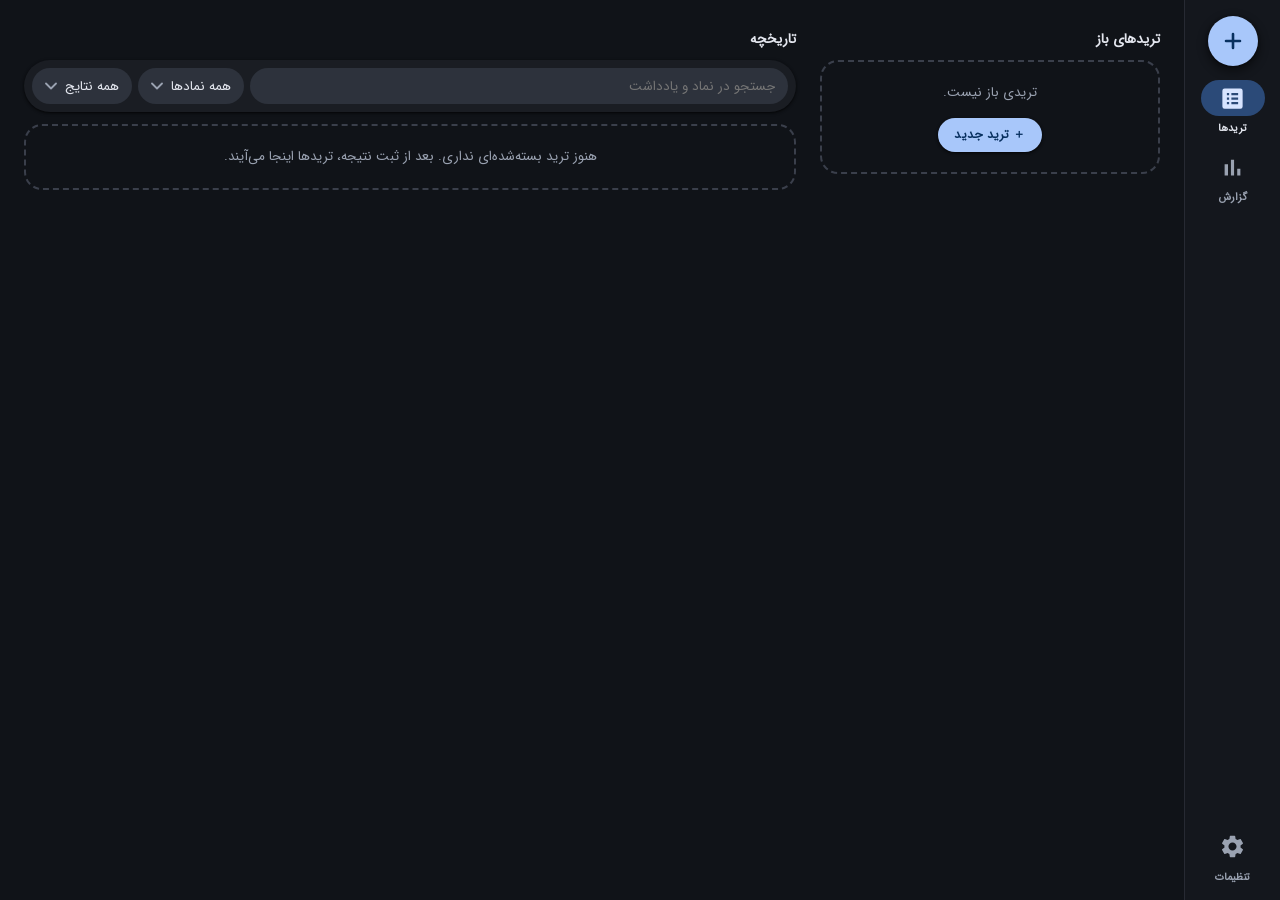
==== commit 0a58a99c: "Add files via upload" ====
--- a/index.html
+++ b/index.html
@@ -9,8 +9,8 @@
 <meta name="mobile-web-app-capable" content="yes">
 <meta name="apple-mobile-web-app-capable" content="yes">
 <meta name="apple-mobile-web-app-title" content="ژورنال ترید">
-<link rel="icon" type="image/png" href="logo-192.png">
-<link rel="apple-touch-icon" href="logo-192.png">
+<link rel="icon" type="image/png" href="Style/Img/logo-192.png">
+<link rel="apple-touch-icon" href="Style/Img/logo-192.png">
 <script>(function(){try{var p=localStorage.getItem('kid-journal-theme'),l=p==='light'||(p==='auto'&&matchMedia('(prefers-color-scheme: light)').matches);document.documentElement.dataset.theme=l?'light':'dark'}catch(e){document.documentElement.dataset.theme='dark'}})()</script>
 <link rel="stylesheet" href="Style/Style.css">
 </head>
--- a/Style/Style.css
+++ b/Style/Style.css
@@ -0,0 +1,500 @@
+/* IRANSans: put the font file at Style/Font/IRANSans.woff2 (this path is relative to this css file) */
+@font-face{font-family:"IRANSans";src:url("Font/IRANSans.woff2") format("woff2");font-weight:normal;font-style:normal;font-display:swap}
+
+/* Material 3 dark. Token names are also used by the JS templates. */
+:root{
+  --bg:#101318; --s1:#1a1d23; --s1h:#1e2128; --s2:#232730; --s3:#2d323c; --s4:#383e4a;
+  --line:#3a3f4b; --ink:#e3e6ee; --mute:#9aa2b1; --hover:rgba(227,230,238,.08);
+  --gold:#a8c7fa; --gold-h:#b9d2fb; --on-gold:#08305f; --pc:#2b4a78; --on-pc:#d7e4ff;
+  --win:#45c8a3; --loss:#f0707a; --be:#9aa4b2; --win-c:#143a30; --loss-c:#4a1f24;
+  --rail:#14171d; --bar:#1c2027; --tbg:#2d323c; --tink:#e3e6ee; --tact:#a8c7fa;
+  --on-loss:#2a0a0d; --line-soft:rgba(58,63,75,.5); --scrim:rgba(3,5,9,.66); --crosshair:rgba(227,230,238,.25);
+  --gold-soft:rgba(168,199,250,.10); --loss-soft:rgba(240,112,122,.10); --loss-line:rgba(240,112,122,.45);
+  --win-rgb:69,200,163; --loss-rgb:240,112,122; --be-rgb:154,164,178; --dock:0px;
+  --e1:0 1px 2px rgba(0,0,0,.5),0 1px 3px 1px rgba(0,0,0,.25);
+  --e2:0 1px 2px rgba(0,0,0,.5),0 2px 6px 2px rgba(0,0,0,.28);
+  --e3:0 4px 8px 3px rgba(0,0,0,.32),0 1px 3px rgba(0,0,0,.5);
+}
+
+/* ---------- base ---------- */
+*{box-sizing:border-box;margin:0}
+html{color-scheme:dark}
+/* light theme: same token names, so every component follows */
+:root[data-theme="light"]{
+  color-scheme:light;
+  --bg:#f4f6fb; --s1:#ffffff; --s1h:#f7f9ff; --s2:#eef1f7; --s3:#e3e7f0; --s4:#d5dae6;
+  --line:#cbd1de; --ink:#1b1e26; --mute:#5b6374; --hover:rgba(27,30,38,.06);
+  --gold:#1f5fbf; --gold-h:#1a52a4; --on-gold:#ffffff; --pc:#d6e3ff; --on-pc:#0b2d5c;
+  --win:#0b7a5c; --loss:#b82a36; --be:#6b7385; --win-c:#d3f3e8; --loss-c:#fbdcdf;
+  --rail:#eceff6; --bar:#ffffff; --tbg:#2b2f38; --tink:#eef0f6; --tact:#a8c7fa;
+  --on-loss:#ffffff; --line-soft:rgba(27,30,38,.10); --scrim:rgba(20,24,34,.45); --crosshair:rgba(27,30,38,.28);
+  --gold-soft:rgba(31,95,191,.08); --loss-soft:rgba(184,42,54,.08); --loss-line:rgba(184,42,54,.45);
+  --win-rgb:11,122,92; --loss-rgb:184,42,54; --be-rgb:107,115,133;
+  --e1:0 1px 2px rgba(20,28,50,.12),0 1px 3px 1px rgba(20,28,50,.08);
+  --e2:0 1px 2px rgba(20,28,50,.14),0 2px 6px 2px rgba(20,28,50,.10);
+  --e3:0 4px 8px 3px rgba(20,28,50,.14),0 1px 3px rgba(20,28,50,.20);
+}
+body{background:var(--bg);color:var(--ink);font:15px/1.65 "IRANSans","Vazirmatn","Vazir","IRANSansX","Segoe UI",Tahoma,sans-serif;-webkit-text-size-adjust:100%}
+body.lock{overflow:hidden}
+button,input,select,textarea{font:inherit;color:inherit}
+button{cursor:pointer;-webkit-tap-highlight-color:transparent}
+:focus-visible{outline:2px solid var(--gold);outline-offset:2px}
+section{margin-bottom:30px}
+h2{display:flex;align-items:center;gap:8px;margin:0 0 14px;font-size:1.1rem;font-weight:700}
+h3{margin:18px 0 8px;font-size:1rem;font-weight:700}
+h4{margin:14px 0 8px;font-size:.85rem;font-weight:600;color:var(--mute)}
+.num{font-variant-numeric:tabular-nums;unicode-bidi:isolate;white-space:nowrap}
+.pos{color:var(--win)}.neg{color:var(--loss)}.zero,.mute{color:var(--mute)}
+.grow{flex:1}.pad{padding:10px 0}
+.count{font-size:.78rem;font-weight:500;color:var(--mute)}
+
+/* ---------- navigation (layout per screen size at the end) ---------- */
+.top{display:flex;align-items:center}
+.tabs{display:flex}
+.tab{display:flex;flex-direction:column;align-items:center;gap:4px;min-width:64px;padding:0;border:0;background:none;color:var(--mute);font-size:.76rem;font-weight:600;transition:color .15s}
+.tab:hover,.tab.on{color:var(--ink)}
+.tab:focus-visible{border-radius:16px}
+.ti{display:grid;place-items:center;width:60px;height:34px;border-radius:999px;transition:background .2s}
+.tab:hover .ti{background:var(--hover)}
+.tab.on .ti{background:var(--pc);color:var(--on-pc)}
+.tab svg{width:24px;height:24px;fill:currentColor}
+.fab{display:grid;place-items:center;flex:none;width:58px;height:58px;padding:0;border:0;border-radius:50%;background:var(--gold);color:var(--on-gold);box-shadow:var(--e3);transition:background .15s,transform .1s,translate .2s}
+.fab:hover{background:var(--gold-h)}
+.fab:active{transform:scale(.94)}
+.fab svg{width:26px;height:26px;fill:none;stroke:currentColor;stroke-width:2.6;stroke-linecap:round}
+.icon{display:inline-grid;place-items:center;width:44px;height:44px;border:0;border-radius:50%;background:transparent;color:var(--mute);font-size:1.15rem;transition:background .15s}
+.icon:hover{background:var(--hover);color:var(--ink)}
+.icon.sm{width:36px;height:36px;font-size:.9rem}
+
+/* ---------- buttons ---------- */
+.btn{display:inline-flex;align-items:center;justify-content:center;gap:8px;min-height:44px;padding:0 22px;border:0;border-radius:999px;background:var(--s3);color:var(--ink);font-weight:600;letter-spacing:.1px;transition:background .15s,box-shadow .15s,transform .1s}
+.btn:hover{background:var(--s4)}
+.btn:active{transform:scale(.98)}
+.btn:disabled{opacity:.38;cursor:not-allowed;box-shadow:none}
+.btn.primary{background:var(--gold);color:var(--on-gold);font-weight:700;box-shadow:var(--e1)}
+.btn.primary:hover{background:var(--gold-h);box-shadow:var(--e2)}
+.btn.ghost{border:1px solid var(--line);background:transparent;color:var(--gold)}
+.btn.ghost:hover{background:var(--gold-soft)}
+.btn.danger{border:1px solid var(--loss-line);background:transparent;color:var(--loss)}
+.btn.danger:hover{background:var(--loss-soft)}
+.btn.small{min-height:36px;padding:0 16px;font-size:.82rem}
+
+/* ---------- open trades (tickets) ---------- */
+.tickets{display:grid;grid-template-columns:repeat(auto-fill,minmax(310px,1fr));gap:14px}
+.ticket{position:relative;display:flex;flex-direction:column;gap:14px;padding:18px 20px 16px;overflow:hidden;border-radius:24px;background:var(--s1);box-shadow:var(--e1);transition:box-shadow .18s,background .18s}
+.ticket::before{content:"";position:absolute;top:0;bottom:0;right:0;width:6px;background:var(--be)}
+.ticket.buy::before{background:var(--win)}
+.ticket.sell::before{background:var(--loss)}
+.ticket:hover{background:var(--s1h);box-shadow:var(--e2)}
+.tk-head{display:flex;align-items:center;gap:10px;cursor:pointer}
+.sym{font-family:"Segoe UI",Tahoma,sans-serif;font-size:1.15rem;font-weight:700;letter-spacing:.3px}
+.dir{padding:3px 12px;border-radius:999px;background:var(--s3);font-size:.78rem;font-weight:700}
+.dir.buy{background:var(--win-c);color:var(--win)}
+.dir.sell{background:var(--loss-c);color:var(--loss)}
+.ents{display:flex;flex-wrap:wrap;align-items:center;gap:8px;min-height:32px}
+.ent{display:inline-flex;align-items:center;gap:8px;padding:3px 13px;border:0;border-radius:999px;background:var(--s3);font-size:.8rem}
+.ent.live{border:1px dashed var(--gold);background:transparent;color:var(--gold)}
+.ent.win{background:var(--win-c)}
+.ent.loss{background:var(--loss-c)}
+.tk-foot{display:flex;flex-wrap:wrap;align-items:center;gap:8px}
+.tk-foot time{margin-inline-start:auto;font-size:.78rem;color:var(--mute)}
+.ring{--p:0;display:grid;place-items:center;flex:none;width:36px;height:36px;border-radius:50%;background:conic-gradient(var(--gold) calc(var(--p)*1%),var(--s3) 0)}
+.ring i{display:grid;place-items:center;width:28px;height:28px;border-radius:50%;background:var(--s1);font-size:.66rem;font-style:normal;font-weight:700;font-variant-numeric:tabular-nums}
+.empty{padding:30px;border:2px dashed var(--line);border-radius:24px;text-align:center;color:var(--mute)}
+.empty .btn{margin-top:14px}
+
+/* ---------- history ---------- */
+.tools{display:flex;flex-wrap:wrap;align-items:center;gap:8px;margin-bottom:16px;padding:10px;border-radius:999px;background:var(--s1);box-shadow:var(--e1)}
+.tools input{flex:1;min-width:160px}
+.tools input,.tools select{border-radius:999px;background-color:var(--s3)}
+.tools select{width:auto}
+.dayh{display:flex;justify-content:space-between;padding:18px 10px 8px;font-size:.82rem;font-weight:600;color:var(--mute)}
+.row{display:flex;flex-wrap:wrap;align-items:center;gap:12px;margin-bottom:8px;padding:12px 16px;border-radius:18px;background:var(--s1);box-shadow:var(--e1);cursor:pointer;transition:background .15s,box-shadow .15s}
+.row:hover{background:var(--s1h);box-shadow:var(--e2)}
+.rb{align-self:stretch;width:5px;border-radius:3px;background:var(--be)}
+.rb.win{background:var(--win)}
+.rb.loss{background:var(--loss)}
+.meta{font-size:.78rem;color:var(--mute)}
+.rmain{display:flex;flex-direction:column;gap:2px;min-width:0}
+.rtop{display:flex;align-items:center;gap:10px}
+.rvp{display:flex;flex-direction:column;align-items:flex-end;line-height:1.35}
+.rv{font-weight:700}
+.pv{font-size:.8rem;color:var(--mute)}
+
+/* ---------- form controls ---------- */
+input,select,textarea{width:100%;min-height:46px;padding:6px 16px;border:1px solid transparent;border-radius:14px;background:var(--s2);transition:border-color .15s,box-shadow .15s}
+input:focus,select:focus,textarea:focus{outline:none;border-color:var(--gold);box-shadow:0 0 0 1px var(--gold)}
+/* custom chevron keeps the arrow clear of the edge (RTL: it sits on the left) */
+select{appearance:none;-webkit-appearance:none;padding-inline-end:42px;background-image:url("data:image/svg+xml,%3Csvg xmlns='http://www.w3.org/2000/svg' viewBox='0 0 12 8'%3E%3Cpath d='M1 1.5l5 5 5-5' fill='none' stroke='%239aa2b1' stroke-width='1.8' stroke-linecap='round' stroke-linejoin='round'/%3E%3C/svg%3E");background-repeat:no-repeat;background-position:left 18px center;background-size:12px 8px}
+textarea{min-height:80px;border-radius:18px;resize:vertical}
+details.more summary{padding:8px 0;font-size:.85rem;color:var(--mute);cursor:pointer}
+.inline{display:flex;align-items:center;gap:8px}
+.inline input{flex:1;min-width:0}
+.inline .btn{flex:none}
+
+/* ---------- dialogs ---------- */
+.modal{position:fixed;inset:0;z-index:100;display:none;align-items:center;justify-content:center;padding:20px;background:var(--scrim);backdrop-filter:blur(3px)}
+.modal.open{display:flex}
+.sheet{display:flex;flex-direction:column;width:100%;max-width:640px;max-height:92vh;border-radius:28px;background:var(--s1);box-shadow:var(--e3)}
+.sheet.wide{max-width:780px}
+.sheet:focus{outline:none}
+.sheet-head{display:flex;align-items:center;gap:10px;padding:18px 22px 10px}
+.sheet-head h3{flex:1;margin:0;font-size:1.2rem;font-weight:600}
+.sheet-body{padding:4px 22px 20px;overflow-y:auto;overscroll-behavior:contain}
+.sheet-foot{display:flex;gap:10px;padding:14px 22px 18px;border-radius:0 0 28px 28px;background:var(--s1);box-shadow:0 -1px 0 var(--line)}
+.sheet-foot .btn{flex:1}
+.sheet-foot .btn.primary{flex:2}
+.fld{margin-top:18px}
+.fld>label,.lbl{display:flex;align-items:center;gap:8px;margin-bottom:8px;font-size:.82rem;font-weight:600;color:var(--mute)}
+.lbl .pct{margin-inline-start:auto;color:var(--gold);white-space:nowrap}
+.sub{margin:12px 0 6px;font-size:.78rem;color:var(--mute)}
+.chips{display:flex;flex-wrap:wrap;gap:8px}
+.chip{min-height:38px;padding:0 16px;border:1px solid var(--line);border-radius:999px;background:transparent;color:var(--mute);transition:all .12s}
+.chips.sm .chip{min-height:32px;padding:0 13px;font-size:.82rem}
+.chip:hover,.opt:hover,.tb:hover{background:var(--hover)}
+.chip.on{border-color:transparent;background:var(--pc);color:var(--on-pc)}
+.seg{display:grid;grid-auto-flow:column;grid-auto-columns:1fr;gap:8px}
+.opt{min-height:50px;border:1px solid var(--line);border-radius:999px;background:transparent;font-weight:600;color:var(--mute);transition:all .12s}
+.opt.on{border-color:transparent;background:var(--pc);color:var(--on-pc)}
+.opt.buy.on,.opt.bull.on{background:var(--win-c);color:var(--win)}
+.opt.sell.on,.opt.bear.on{background:var(--loss-c);color:var(--loss)}
+.quick{display:flex;flex-wrap:wrap;gap:8px;margin-top:10px}
+.q{min-width:52px;min-height:36px;padding:0 14px;border:0;border-radius:999px;background:var(--s3);font-size:.85rem;font-variant-numeric:tabular-nums;direction:ltr;unicode-bidi:isolate}
+.q:hover{background:var(--s4)}
+.two{display:grid;grid-template-columns:1fr 1fr;gap:12px}
+.rbox{margin-top:14px;padding:16px;border-radius:22px;background:var(--s2)}
+.rbox>.rh{display:flex;align-items:center;gap:8px;margin-bottom:10px;font-weight:600}
+.rbox>.btn.danger{margin-top:14px}
+.rinput{min-height:60px;background:var(--s3);font-size:1.6rem;font-weight:700;text-align:center;direction:ltr}
+.pctline{margin-top:8px;text-align:center;font-size:.85rem;color:var(--mute)}
+.tabbar{display:flex;gap:2px;margin-bottom:14px;overflow-x:auto;scrollbar-width:none;border-bottom:1px solid var(--line)}
+.tabbar::-webkit-scrollbar{display:none}
+.tb{flex:none;min-height:44px;margin-bottom:-1px;padding:0 18px;border:0;border-bottom:3px solid transparent;border-radius:12px 12px 0 0;background:none;color:var(--mute);font-weight:600;transition:color .15s,background .15s}
+.tb.on{border-bottom-color:var(--gold);color:var(--gold)}
+
+/* ---------- trade detail ---------- */
+.sumbar{display:grid;grid-template-columns:repeat(3,1fr);gap:10px;margin:14px 0}
+.sumbar div{padding:12px 14px;border-radius:18px;background:var(--s2)}
+.sumbar small{display:block;font-size:.72rem;color:var(--mute)}
+.sumbar b{font-size:1.1rem}
+.sumbar .res{grid-column:1/-1;display:flex;align-items:baseline;gap:12px}
+.sumbar .res small{margin-inline-end:auto}
+.sumbar .res b{font-size:1.6rem}
+.sumbar .res.win{background:var(--win-c)}
+.sumbar .res.loss{background:var(--loss-c)}
+.dsec{margin-top:10px;padding:14px 16px;border-radius:20px;background:var(--s2)}
+.dsec h5{margin-bottom:8px;font-size:.82rem;font-weight:600;color:var(--gold)}
+.kv{display:flex;flex-wrap:wrap;gap:4px 18px;margin-bottom:6px;font-size:.88rem}
+.kv span span{color:var(--mute)}
+.tags{display:flex;flex-wrap:wrap;gap:6px}
+.tag{padding:3px 12px;border-radius:999px;background:var(--s3);font-size:.78rem}
+.ebox{margin-top:8px;padding:12px 14px;border-radius:16px;background:var(--s3)}
+.ebox .acts{display:flex;flex-wrap:wrap;gap:6px;margin-top:10px}
+
+/* ---------- settings ---------- */
+.stabs{display:flex;gap:6px;margin-top:8px;overflow-x:auto;scrollbar-width:none}
+.stabs::-webkit-scrollbar{display:none}
+.stabs button{flex:none;min-height:38px;padding:0 16px;border:0;border-radius:999px;background:transparent;color:var(--mute);font-weight:600}
+.stabs button.on{background:var(--pc);color:var(--on-pc)}
+.pane{display:none}
+.pane.on{display:block}
+.ed{margin-top:8px}
+.dbtns{display:flex;flex-direction:column;gap:10px;margin-top:14px}
+.li{display:flex;align-items:center;gap:8px;margin-bottom:8px}
+.li input{flex:1}
+.li.off input{opacity:.45}
+.li.lst-name input{font-weight:700}
+.li.child{position:relative}
+.li.child::before{content:"";position:absolute;inset-inline-start:-14px;top:50%;width:12px;border-top:2px solid var(--line)}
+.cl{margin-bottom:12px;padding:10px 14px 14px;border-radius:20px;background:var(--s2)}
+.cl.closed .cl-items,.cl.closed>.btn{display:none}
+.cl.closed .caret{transform:rotate(90deg)}
+.cl-items{margin:8px 0 10px;margin-inline-start:18px;padding-inline-start:14px;border-inline-start:2px solid var(--line)}
+.caret{transition:transform .15s}
+.lst-title{display:flex;align-items:baseline;gap:8px;margin:16px 0 6px;font-size:.88rem;font-weight:700}
+.sw{position:relative;flex:none;width:52px;height:32px;padding:0;border:2px solid var(--mute);border-radius:999px;background:var(--s3);transition:background .15s,border-color .15s}
+.sw i{position:absolute;top:50%;inset-inline-start:6px;width:14px;height:14px;border-radius:50%;background:var(--mute);transform:translateY(-50%);transition:all .15s}
+.sw.on{border-color:var(--gold);background:var(--gold)}
+.sw.on i{inset-inline-start:24px;width:20px;height:20px;background:var(--on-gold)}
+.sw:disabled{opacity:.4;cursor:not-allowed}
+
+/* ---------- report ---------- */
+.kpis{display:grid;grid-template-columns:repeat(4,1fr);gap:10px}
+.kpi{position:relative;padding:14px 16px;border-radius:20px;background:var(--s1);box-shadow:var(--e1)}
+.kpi small{display:block;margin-bottom:2px;font-size:.74rem;color:var(--mute)}
+.kpi b{font-size:1.28rem;font-weight:700}
+.kpi .sub{display:block;margin-top:2px;font-size:.72rem;color:var(--mute)}
+.ki{position:absolute;top:14px;inset-inline-end:14px;width:20px;height:20px;fill:none;stroke:currentColor;stroke-width:2;stroke-linecap:round;stroke-linejoin:round;color:var(--mute);opacity:.7}
+.kpi.main{background:var(--pc)}
+.kpi.main .sub,.kpi.main .ki{color:var(--on-pc);opacity:.75}
+.kpi.main small{color:var(--on-pc);opacity:.8}
+.kpi.main b{font-size:1.6rem}
+section.sec{margin-top:16px;padding:6px 20px 18px;border-radius:28px;background:var(--s1);box-shadow:var(--e1)}
+.hint{margin:-2px 0 10px;font-size:.8rem;color:var(--mute)}
+.chartbox{position:relative;height:290px;border-radius:20px;background:var(--s2)}
+.chartbox canvas{display:block;width:100%;height:100%;touch-action:pan-y}
+.tip{position:absolute;top:8px;z-index:2;display:none;padding:4px 12px;border-radius:999px;background:var(--s3);box-shadow:var(--e2);font-size:.78rem;white-space:nowrap;pointer-events:none}
+.xh{position:absolute;top:0;bottom:0;display:none;width:1px;background:var(--crosshair);pointer-events:none}
+.ins{display:grid;gap:8px;padding:0;list-style:none}
+.ins li{display:flex;align-items:flex-start;gap:10px;padding:12px 16px;border-radius:18px;background:var(--s2);font-size:.9rem}
+.ins li>span{min-width:0}
+.ins li::before{content:"";flex:none;width:8px;height:8px;margin-top:9px;border-radius:50%;background:var(--mute)}
+.ins li.good::before{background:var(--win)}
+.ins li.bad::before{background:var(--loss)}
+.heatbox{position:relative;max-width:420px}
+.heatwrap{display:flex;gap:8px;direction:rtl}
+.heatl{display:grid;grid-template-rows:repeat(7,1fr);gap:4px;font-size:.66rem;text-align:center;color:var(--mute)}
+.heat{display:grid;grid-template-rows:repeat(7,1fr);grid-auto-flow:column;grid-auto-columns:1fr;flex:1;gap:4px}
+.hc{aspect-ratio:1;min-width:12px;border-radius:5px;background:var(--s2)}
+.hc.fut{background:transparent}
+.hc[data-k]{cursor:pointer}
+.bd{display:grid;gap:2px}
+.bd-row{display:grid;grid-template-columns:minmax(90px,150px) 1fr 76px minmax(210px,auto);align-items:center;gap:10px;padding:8px 0;border-bottom:1px solid var(--line-soft);font-size:.86rem}
+.bd-row.low{opacity:.55}
+.bd-bar{height:10px;overflow:hidden;border-radius:5px;background:var(--s3)}
+.bd-bar i{display:block;height:100%;border-radius:5px}
+.bd-bar i.p{background:var(--win)}
+.bd-bar i.n{background:var(--loss)}
+.bd-v{text-align:end;font-weight:700}
+.bd-m{display:flex;justify-content:flex-end;gap:12px;font-size:.78rem;color:var(--mute)}
+.tblw{overflow-x:auto}
+.tbl{width:100%;border-collapse:collapse;font-size:.85rem}
+.tbl th{padding:8px;border-bottom:1px solid var(--line);font-size:.74rem;font-weight:600;text-align:start;white-space:nowrap;color:var(--mute)}
+.tbl td{padding:9px 8px;border-bottom:1px solid var(--line-soft)}
+.tbl tr.low td,.tbl td.low{opacity:.5}
+.tbl tr.base td{color:var(--mute)}
+.pair{display:grid;grid-template-columns:1fr 1fr;gap:10px}
+.pair div{padding:12px 16px;border-radius:18px;background:var(--s2)}
+.pair small{display:block;font-size:.74rem;color:var(--mute)}
+.pair b{font-size:1.15rem}
+
+/* ---------- toast ---------- */
+#toast{position:fixed;bottom:24px;inset-inline:0;z-index:200;width:max-content;max-width:calc(100% - 32px);margin-inline:auto;display:flex;align-items:center;gap:12px;padding:12px 22px;border-radius:999px;background:var(--tbg);color:var(--tink);box-shadow:var(--e3);font-size:.88rem;text-align:start;opacity:0;pointer-events:none;transform:translateY(20px);transition:all .2s}
+#toast.show{opacity:1;transform:translateY(0)}
+#toast.show.has-act{pointer-events:auto}
+.toast-act{position:relative;flex:none;isolation:isolate;overflow:hidden;min-height:36px;margin-inline-end:-12px;padding:0 16px;border:0;border-radius:999px;background:rgba(168,199,250,.10);color:var(--tact);font-weight:700}
+.toast-act::before{content:"";position:absolute;inset:0;z-index:-1;background:rgba(168,199,250,.34);transform-origin:right center;animation:drain var(--dur,5500ms) linear forwards}
+@keyframes drain{from{transform:scaleX(1)}to{transform:scaleX(0)}}
+body.lock #toast{bottom:96px}
+
+/* ---------- swipe rows and sheet handle ---------- */
+.swr{position:relative;margin-bottom:8px;overflow:hidden;border-radius:18px;background:var(--s2)}
+.swr .row{position:relative;z-index:1;margin-bottom:0;touch-action:pan-y;user-select:none;-webkit-user-select:none;transition:transform .22s cubic-bezier(.2,.8,.2,1),background .15s,box-shadow .15s}
+.swr.drag .row{transition:none}
+.swa{position:absolute;top:0;bottom:0;z-index:0;display:flex;flex-direction:column;align-items:center;justify-content:center;gap:3px;width:92px;border:0;font-size:.8rem;font-weight:700}
+.swa.edit{right:0;background:var(--pc);color:var(--on-pc)}
+.swa.del{left:0;background:var(--loss-c);color:var(--loss)}
+.swa svg{width:20px;height:20px;fill:none;stroke:currentColor;stroke-width:2;stroke-linecap:round;stroke-linejoin:round}
+.ask{position:absolute;inset:0;z-index:2;display:none;align-items:center;gap:10px;padding:0 14px;background:var(--loss-c);font-size:.9rem;font-weight:600}
+.swr.asking .ask{display:flex}
+.btn.danger.solid{border-color:transparent;background:var(--loss);color:var(--on-loss)}
+.btn.danger.solid:hover{background:var(--loss);filter:brightness(1.08)}
+.grab{display:none;flex:none;width:40px;height:4px;margin:10px auto 0;border-radius:2px;background:var(--line)}
+.grab+.sheet-head{padding-top:8px}
+.sheet{transition:transform .2s ease;overscroll-behavior:contain}
+.sheet.dragging{transition:none}
+
+/* ---------- sticky bars: report filters and tabs, settings tabs ---------- */
+.stick{position:sticky;top:0;z-index:15;background:var(--bg)}
+.rhead,.shead{padding-top:10px}
+.shead{padding-bottom:8px}
+.shead .stabs{margin-top:0}
+.shead .stabs button{flex:1 0 auto;padding:0 10px;font-size:.85rem;white-space:nowrap}
+.rfilters{display:flex;align-items:stretch;gap:8px;padding-bottom:10px}
+.rper{display:flex;flex:1;min-width:0;gap:6px}
+.rper .chip{flex:1;min-width:0;min-height:42px;padding:0 4px;font-size:.84rem;font-weight:600;white-space:nowrap}
+.rfilters select{flex:none;width:auto;max-width:46%;min-height:42px;padding:0 14px;padding-inline-end:36px;border:1px solid var(--line);border-radius:999px;background-color:transparent;background-position:left 14px center;color:var(--mute);font-size:.84rem;font-weight:600;text-overflow:ellipsis}
+.rfilters select:hover{background-color:var(--hover)}
+.rfilters select.on{border-color:transparent;background-color:var(--pc);color:var(--on-pc)}
+.rtabs.tabbar{margin-bottom:0}
+.rtabs .tb{min-height:44px;padding:0 14px;white-space:nowrap}
+#rep{padding-top:14px}
+
+/* ---------- settings page ---------- */
+.setpage{max-width:760px;margin-inline:auto}
+.setpage .pane.on{margin-top:14px;padding:6px 18px 20px;border-radius:24px;background:var(--s1);box-shadow:var(--e1)}
+.tseg{display:grid;grid-template-columns:repeat(3,1fr);gap:8px}
+.tseg .opt{display:flex;flex-direction:column;align-items:center;justify-content:center;gap:6px;min-height:88px;border-radius:20px;font-size:.88rem}
+.tseg .opt svg{width:26px;height:26px;fill:none;stroke:currentColor;stroke-width:2;stroke-linecap:round;stroke-linejoin:round}
+
+/* ---------- narrow screens: bottom dock and floating button ---------- */
+@media(max-width:799px){
+  :root{--dock:calc(72px + env(safe-area-inset-bottom))}
+  .top{padding:0}
+  .tabs{position:fixed;inset-inline:0;bottom:0;z-index:30;align-items:center;justify-content:space-around;height:var(--dock);padding:0 12px env(safe-area-inset-bottom);background:var(--bar);box-shadow:0 -1px 0 var(--line)}
+  .tab{flex:1;justify-content:center;height:100%}
+  .fab{position:fixed;inset-inline-end:16px;bottom:calc(var(--dock) + 16px);z-index:25}
+  body.toasting .fab{translate:0 -62px}
+  body[data-view="settings"] .fab{display:none}
+  .grab{display:block}
+  .sheet-head,.grab{touch-action:none}
+  main{padding:14px 12px calc(var(--dock) + 96px)}
+  #toast{bottom:calc(var(--dock) + 14px)}
+  .tickets{grid-template-columns:1fr}
+  .tools{border-radius:24px}
+  .tools input{flex-basis:100%}
+  .tools select{flex:1}
+  .modal{align-items:flex-end;padding:0}
+  .sheet,.sheet.wide{max-width:none;max-height:96vh;border-radius:28px 28px 0 0}
+  .sheet-foot{border-radius:0;padding-bottom:calc(18px + env(safe-area-inset-bottom))}
+  .two{grid-template-columns:1fr}
+  .kpis{grid-template-columns:repeat(2,1fr)}
+  .bd-row{grid-template-columns:minmax(70px,110px) 1fr 70px}
+  .bd-m{grid-column:1/-1;justify-content:flex-start}
+  section.sec{padding:4px 14px 14px;border-radius:24px}
+  .rhead,.shead{margin:-14px -12px 0;padding-inline:12px}
+}
+
+/* ---------- wide screens: side rail ---------- */
+@media(min-width:800px){
+  .top{position:fixed;inset-block:0;inset-inline-start:0;z-index:30;flex-direction:column;gap:6px;width:104px;padding:22px 8px 18px;border-inline-end:1px solid var(--line-soft);background:var(--rail)}
+  .fab{align-self:center;width:52px;height:52px;margin-bottom:10px}
+  .tabs{flex:1;flex-direction:column;align-items:center;gap:18px}
+  .tab[data-v="settings"]{margin-top:auto}
+  main{margin-inline-start:104px;padding:28px max(32px,calc((100vw - 104px - 1480px)/2)) 64px}
+  .rper{flex:none}
+  .rper .chip{flex:none;padding:0 20px}
+}
+
+/* ---------- large screens: use the width ---------- */
+@media(min-width:1200px){
+  /* trades: open trades pinned in a side column, history gets the wide area; both headings pin at the same offset */
+  .trades{display:grid;grid-template-columns:minmax(340px,400px) minmax(0,1fr);align-items:start;column-gap:32px}
+  .col-head{padding-top:14px}
+  .col-open{position:sticky;top:0;max-height:100vh;margin-inline:-6px;padding:0 6px 8px;overflow-y:auto}
+  .col-open .tickets{grid-template-columns:1fr}
+  .col-hist>.col-head{position:sticky;top:0;z-index:5;padding-bottom:12px;background:var(--bg)}
+  .col-hist>.col-head .tools{margin-bottom:0}
+  .sheet.wide{max-width:900px}
+  /* report: blocks flow in two columns */
+  .chartbox{height:360px}
+  .kpi b{font-size:1.4rem}
+  .kpi.main b{font-size:1.9rem}
+  .secs{columns:2;column-gap:18px}
+  .secs>section.sec{break-inside:avoid;margin:0 0 18px}
+  .secs .bd-row{grid-template-columns:minmax(80px,130px) 1fr 70px}
+  .secs .bd-m{grid-column:1/-1;justify-content:flex-start}
+}
+
+/* ---------- laptop and desktop: denser sizes so a 14-inch screen shows the whole layout ---------- */
+@media(min-width:800px){
+  html{font-size:14px}
+  body{font-size:13.5px;line-height:1.6}
+  section{margin-bottom:22px}
+  h2{margin-bottom:10px;font-size:1rem}
+  h3{margin:14px 0 6px;font-size:.95rem}
+  .top{width:84px;padding:16px 6px 14px}
+  .fab{width:44px;height:44px;margin-bottom:6px}
+  .fab svg{width:21px;height:21px}
+  .tabs{gap:12px}
+  .tab{min-width:56px;gap:3px;font-size:.7rem}
+  .ti{width:50px;height:28px}
+  .tab svg{width:21px;height:21px}
+  main{margin-inline-start:84px;padding:18px max(24px,calc((100vw - 84px - 1280px)/2)) 44px}
+  .btn{min-height:34px;padding:0 16px;font-size:.88rem}
+  .btn.small{min-height:28px;padding:0 12px;font-size:.78rem}
+  .icon{width:34px;height:34px;font-size:1rem}
+  .icon.sm{width:28px;height:28px;font-size:.8rem}
+  input,select,textarea{min-height:36px;padding:4px 12px;border-radius:12px}
+  textarea{min-height:60px;border-radius:14px}
+  select{padding-inline-end:32px;background-position:left 12px center}
+  .chip{min-height:30px;padding:0 13px;font-size:.84rem}
+  .chips.sm .chip{min-height:26px;padding:0 11px;font-size:.78rem}
+  .opt{min-height:38px;font-size:.88rem}
+  .q{min-width:44px;min-height:28px;padding:0 11px;font-size:.8rem}
+  .rinput{min-height:46px;font-size:1.25rem}
+  .tb{min-height:36px;padding:0 14px}
+  .stabs button{min-height:32px;padding:0 14px}
+  .sw{width:44px;height:26px}
+  .sw i{inset-inline-start:5px;width:12px;height:12px}
+  .sw.on i{inset-inline-start:20px;width:18px;height:18px}
+  .tickets{grid-template-columns:repeat(auto-fill,minmax(280px,1fr));gap:12px}
+  .ticket{gap:10px;padding:14px 16px 12px;border-radius:18px}
+  .ticket::before{width:5px}
+  .ring{width:30px;height:30px}
+  .ring i{width:23px;height:23px;font-size:.6rem}
+  .empty{padding:20px;border-radius:18px}
+  .tools{gap:6px;margin-bottom:12px;padding:8px}
+  .tools input{min-width:140px}
+  .dayh{padding:12px 8px 6px;font-size:.78rem}
+  .row{gap:10px;margin-bottom:6px;padding:9px 14px;border-radius:14px}
+  .swr{margin-bottom:6px;border-radius:14px}
+  .sheet{max-width:500px;max-height:90vh;border-radius:22px}
+  .sheet.wide{max-width:660px}
+  .sheet-head{padding:14px 18px 6px}
+  .sheet-head h3{font-size:1.05rem}
+  .sheet-body{padding:2px 18px 14px}
+  .sheet-foot{gap:8px;padding:10px 18px 14px;border-radius:0 0 22px 22px}
+  .fld{margin-top:14px}
+  .rbox{padding:12px;border-radius:18px}
+  .sumbar{gap:8px;margin:10px 0}
+  .sumbar div{padding:9px 12px;border-radius:14px}
+  .sumbar b{font-size:1rem}
+  .sumbar .res b{font-size:1.4rem}
+  .dsec{padding:10px 14px;border-radius:16px}
+  .ebox{padding:10px 12px;border-radius:14px}
+  .kpis{gap:8px}
+  .kpi{padding:10px 14px;border-radius:16px}
+  .kpi b{font-size:1.1rem}
+  .kpi.main b{font-size:1.4rem}
+  .ki{top:11px;inset-inline-end:12px;width:17px;height:17px}
+  section.sec{margin-top:12px;padding:2px 16px 12px;border-radius:20px}
+  .sec-h{font-size:.95rem}
+  .chartbox{height:240px;border-radius:16px}
+  .ins li{padding:9px 14px;border-radius:14px}
+  .bd-row{gap:8px;padding:6px 0}
+  .tbl{font-size:.8rem}
+  .tbl td{padding:7px 8px}
+  .heatbox{max-width:360px}
+  .pair div{padding:9px 14px;border-radius:14px}
+  .cl{margin-bottom:10px;padding:8px 12px 12px;border-radius:16px}
+  .rper .chip{min-height:34px;padding:0 18px}
+  .rfilters select{min-height:34px;padding:0 12px;padding-inline-end:32px}
+  .rtabs .tb{min-height:38px}
+  .tseg .opt{min-height:70px}
+  .setpage{max-width:660px}
+  .setpage .pane.on{padding:4px 16px 16px;border-radius:20px}
+  #toast{padding:10px 20px}
+}
+@media(min-width:1200px){
+  .trades{grid-template-columns:minmax(290px,340px) minmax(0,1fr);column-gap:24px}
+  .col-head{padding-top:10px}
+  .sheet.wide{max-width:700px}
+  .chartbox{height:270px}
+  .kpi b{font-size:1.15rem}
+  .kpi.main b{font-size:1.5rem}
+}
+
+/* desktop rail: bigger icons so they match the + button */
+@media(min-width:800px){
+  .top{width:96px}
+  .fab{width:50px;height:50px;margin-bottom:8px}
+  .fab svg{width:24px;height:24px}
+  .tab{min-width:64px;gap:4px;font-size:.76rem}
+  .ti{width:64px;height:36px}
+  .tab svg{width:27px;height:27px}
+  main{margin-inline-start:96px;padding-inline:max(24px,calc((100vw - 96px - 1280px)/2))}
+}
+@media(prefers-reduced-motion:reduce){*{transition:none!important}}
+
+.sec-h{margin:0;padding:14px 0 8px;font-size:1.05rem;font-weight:700}
+.sec>.hint{margin:0 0 10px}
+.more-h{margin:14px 0 6px;font-size:.82rem;font-weight:600;color:var(--mute)}
+
+/* ---------- in-app errors and confirmations (no popups) ---------- */
+.errbox{display:flex;flex-wrap:wrap;align-items:center;gap:10px;margin-top:14px;padding:12px 14px;border-radius:16px;background:var(--loss-c);color:var(--loss);font-size:.88rem;font-weight:600}
+.errbox[hidden]{display:none}
+.errbox span{flex:1 1 200px}
+.askwrap{display:flex;flex-direction:column}
+.askbox{display:flex;flex-direction:column;gap:10px;padding:14px 16px;border-radius:20px;background:var(--loss-c);color:var(--loss);font-size:.88rem;font-weight:600}
+.askbtns{display:flex;gap:8px}
+.askbtns .btn{flex:1}
+
+/* ---------- scrollbars drawn by the app instead of the browser default ---------- */
+*{scrollbar-width:thin;scrollbar-color:var(--s4) transparent}
+@supports not (scrollbar-width:thin){
+  ::-webkit-scrollbar{width:10px;height:10px}
+  ::-webkit-scrollbar-track{background:transparent}
+  ::-webkit-scrollbar-thumb{border:3px solid transparent;border-radius:999px;background:var(--s4);background-clip:content-box}
+  ::-webkit-scrollbar-thumb:hover{background:var(--mute);background-clip:content-box}
+}
